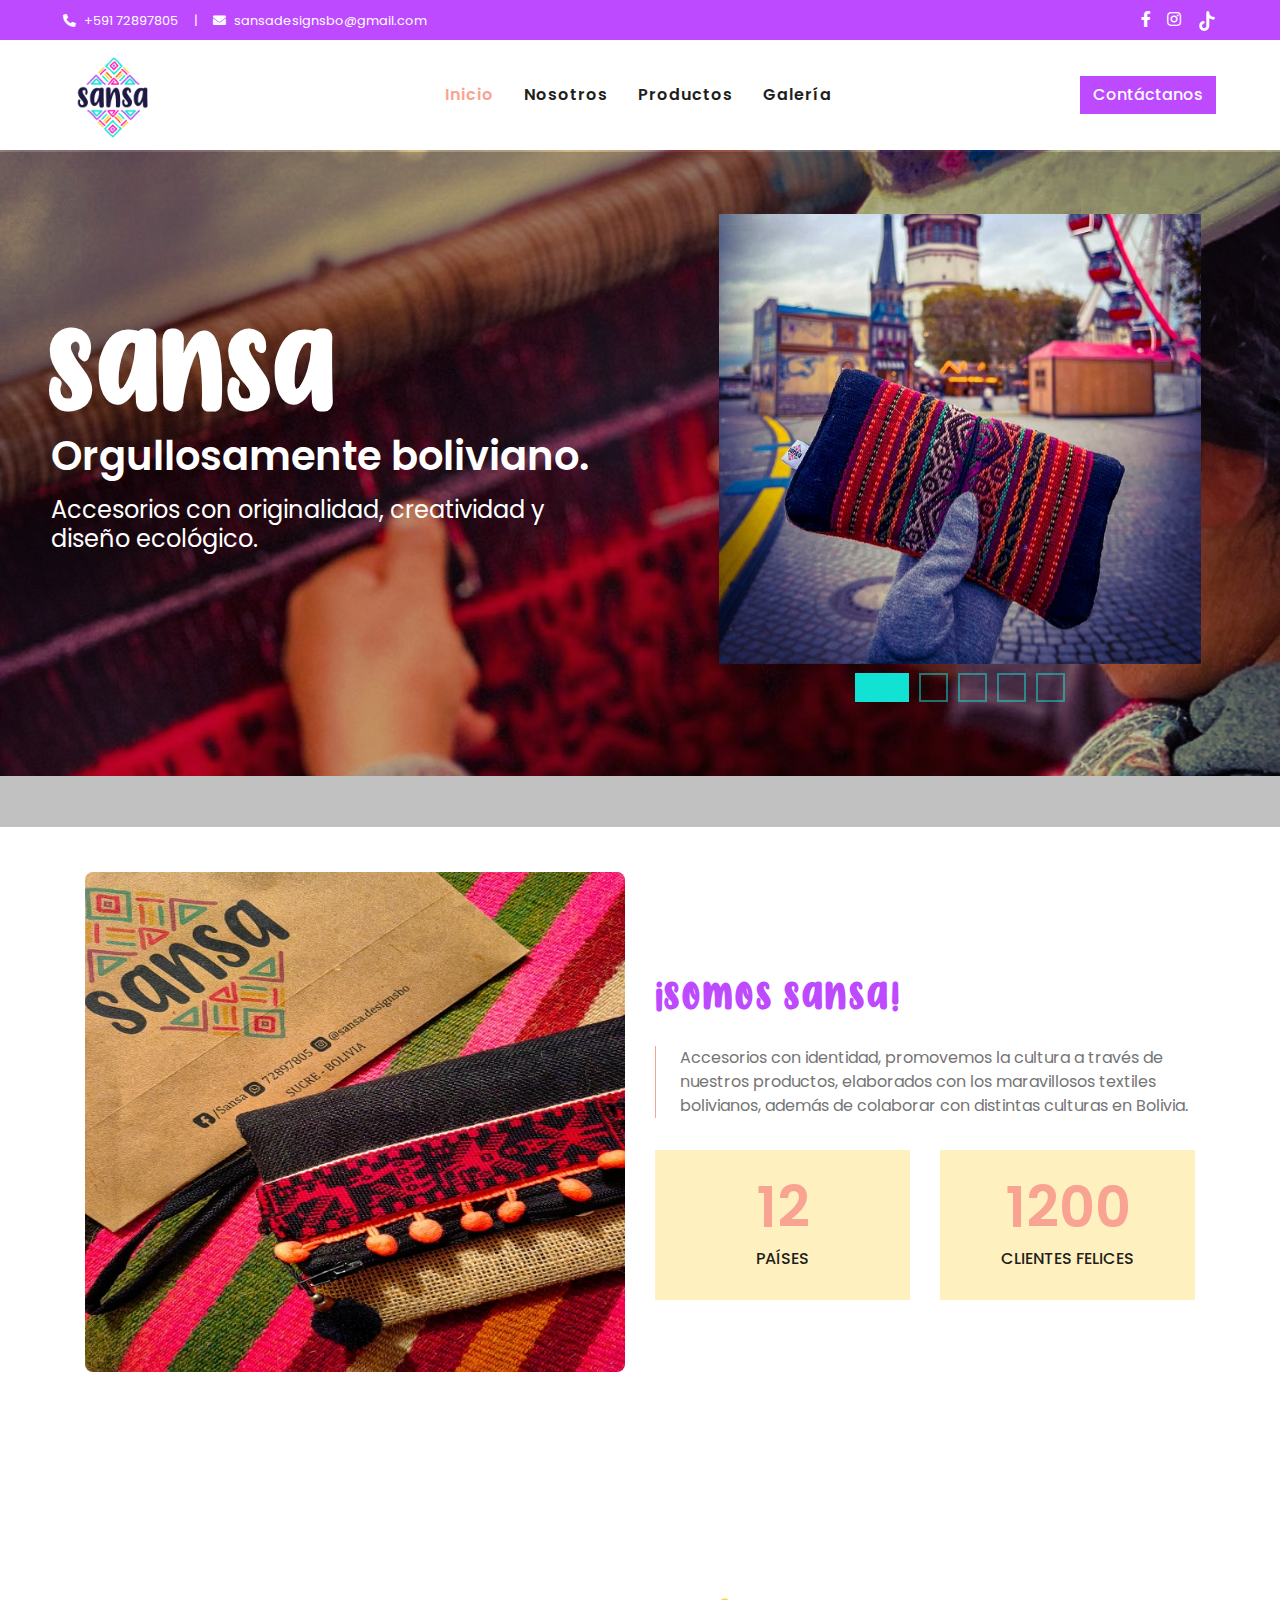
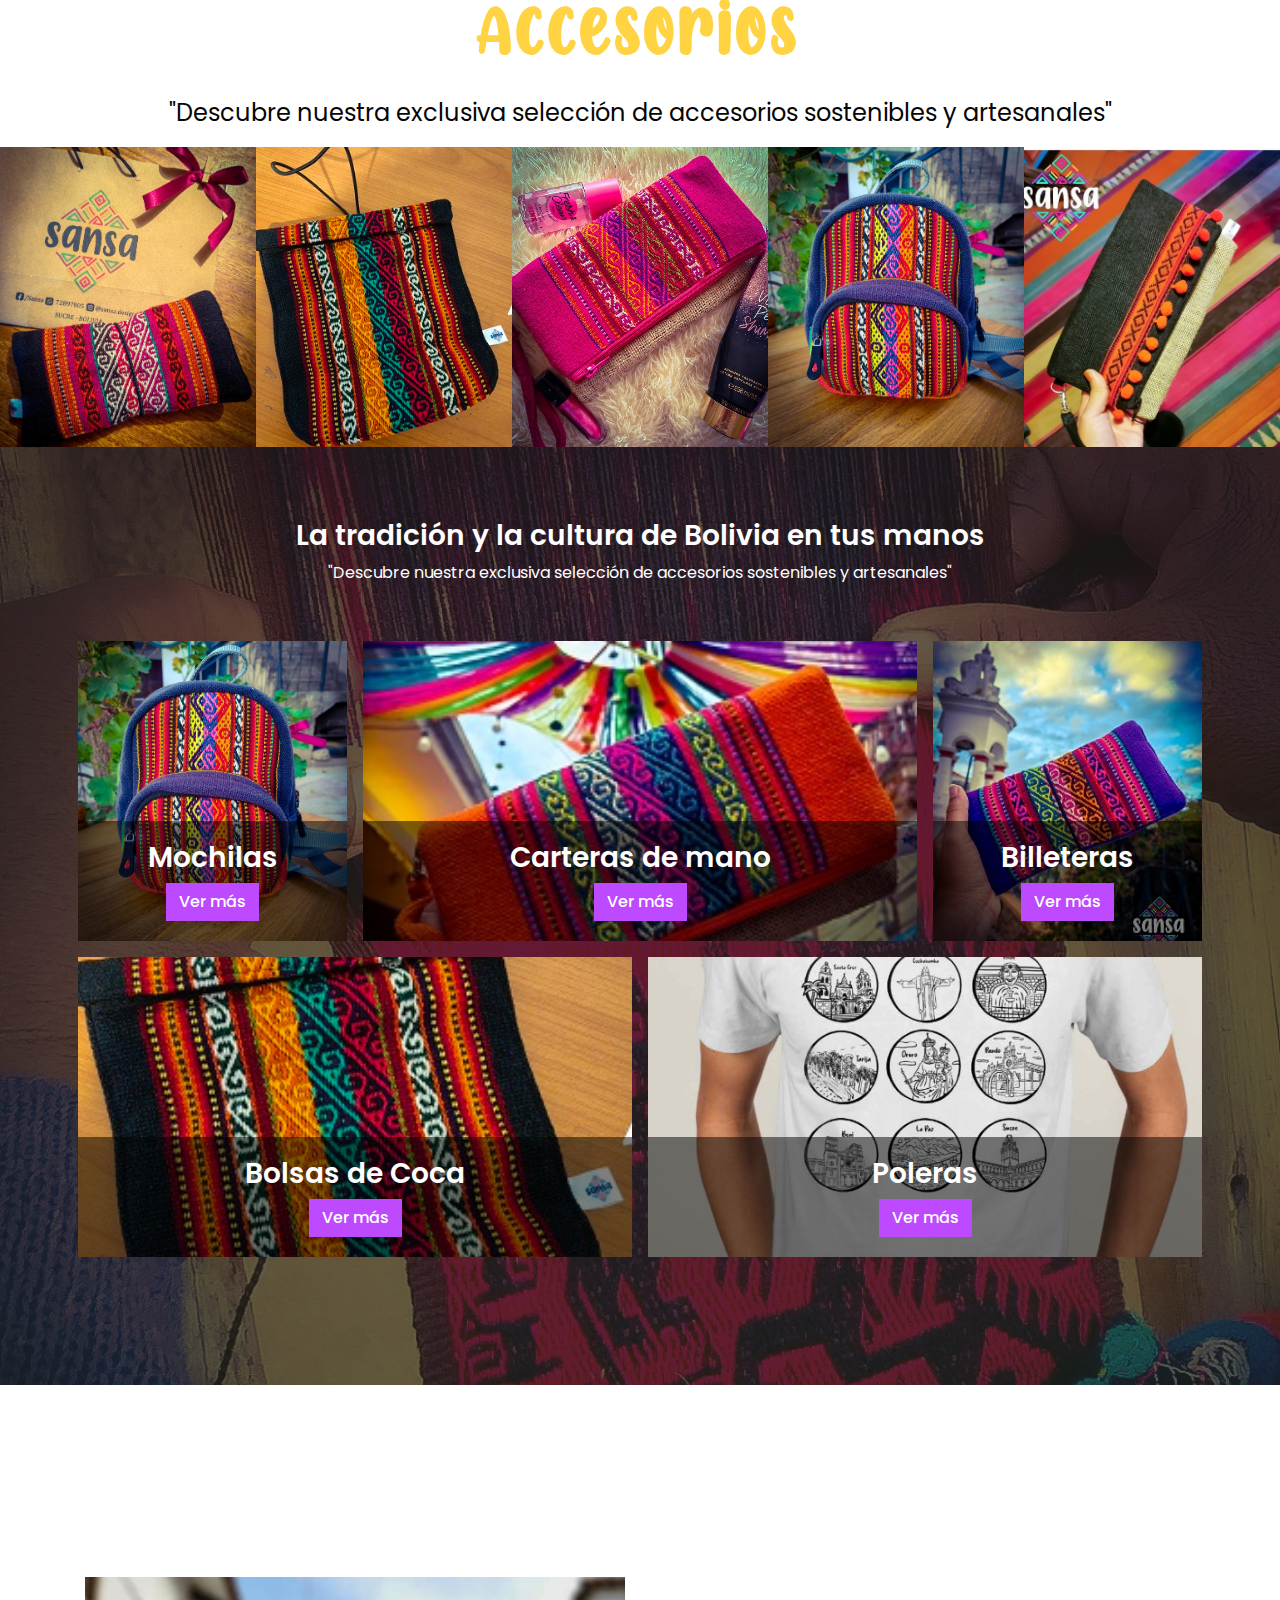
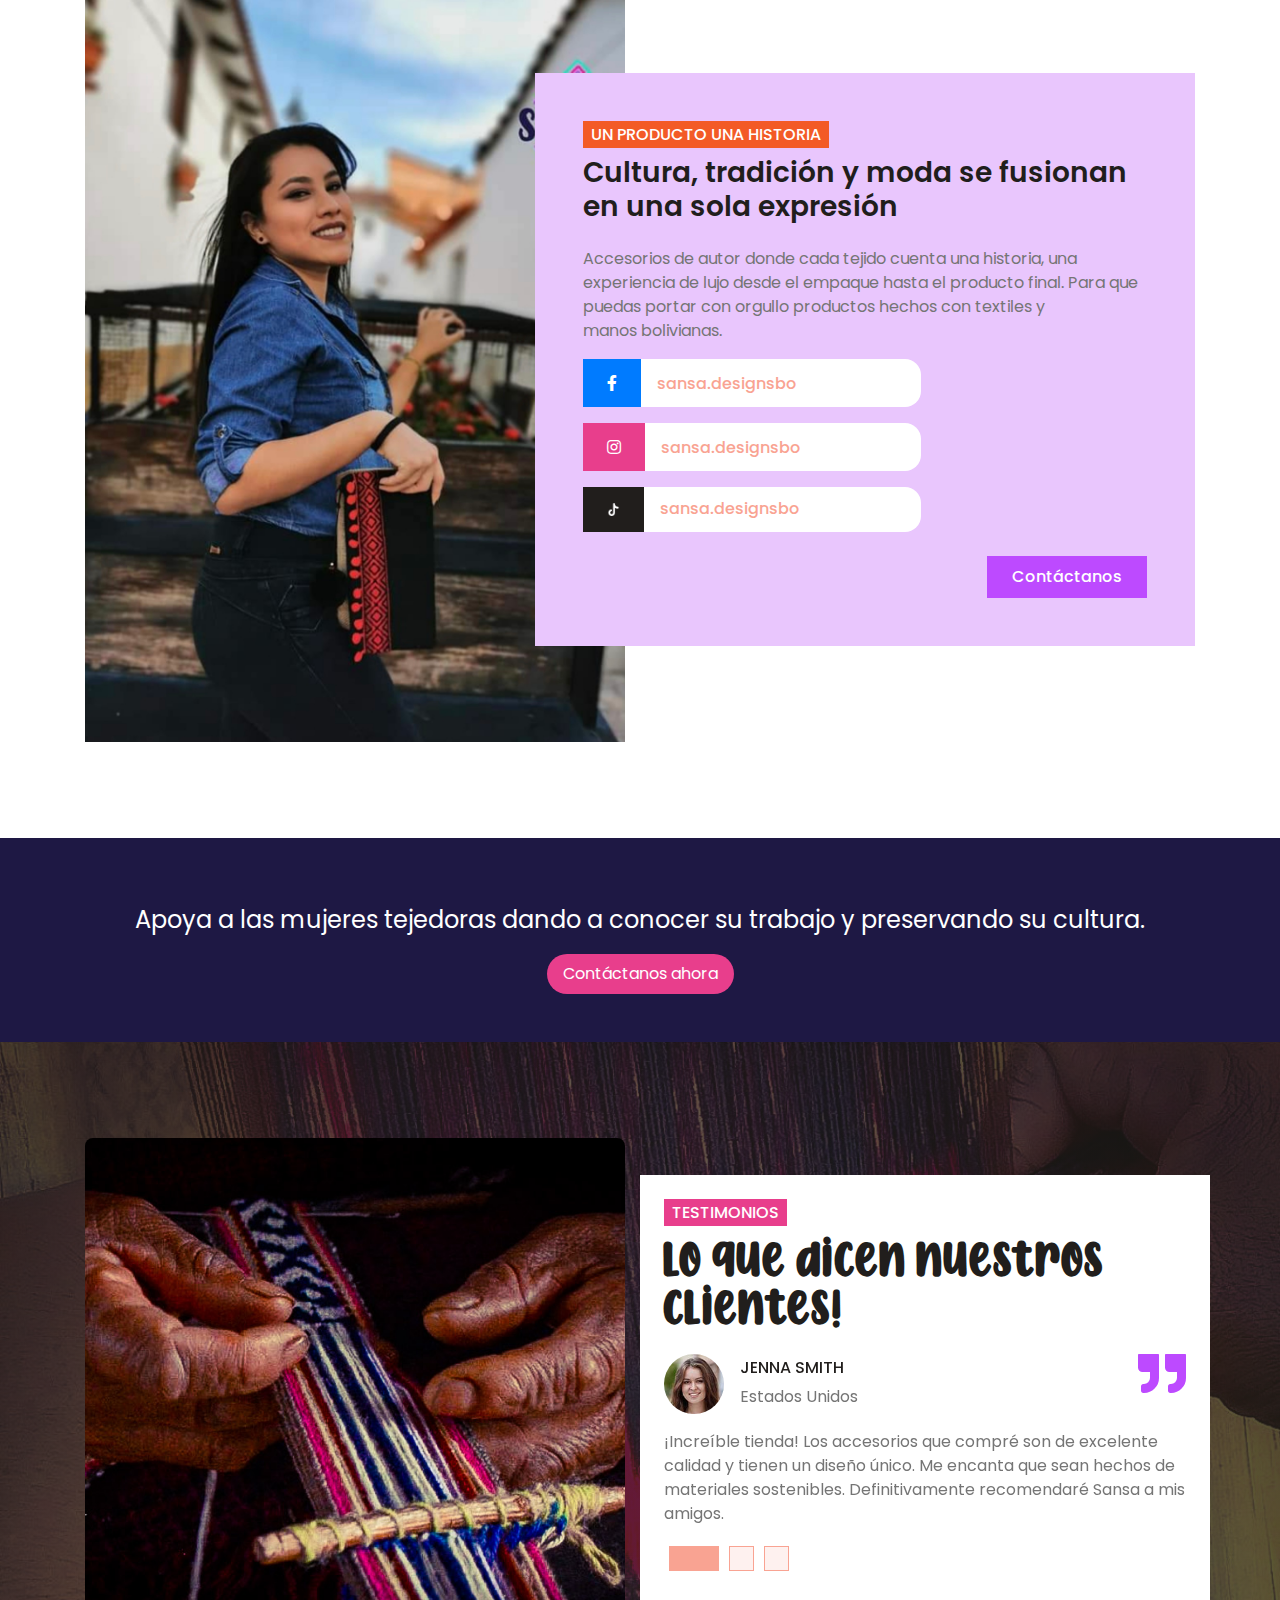
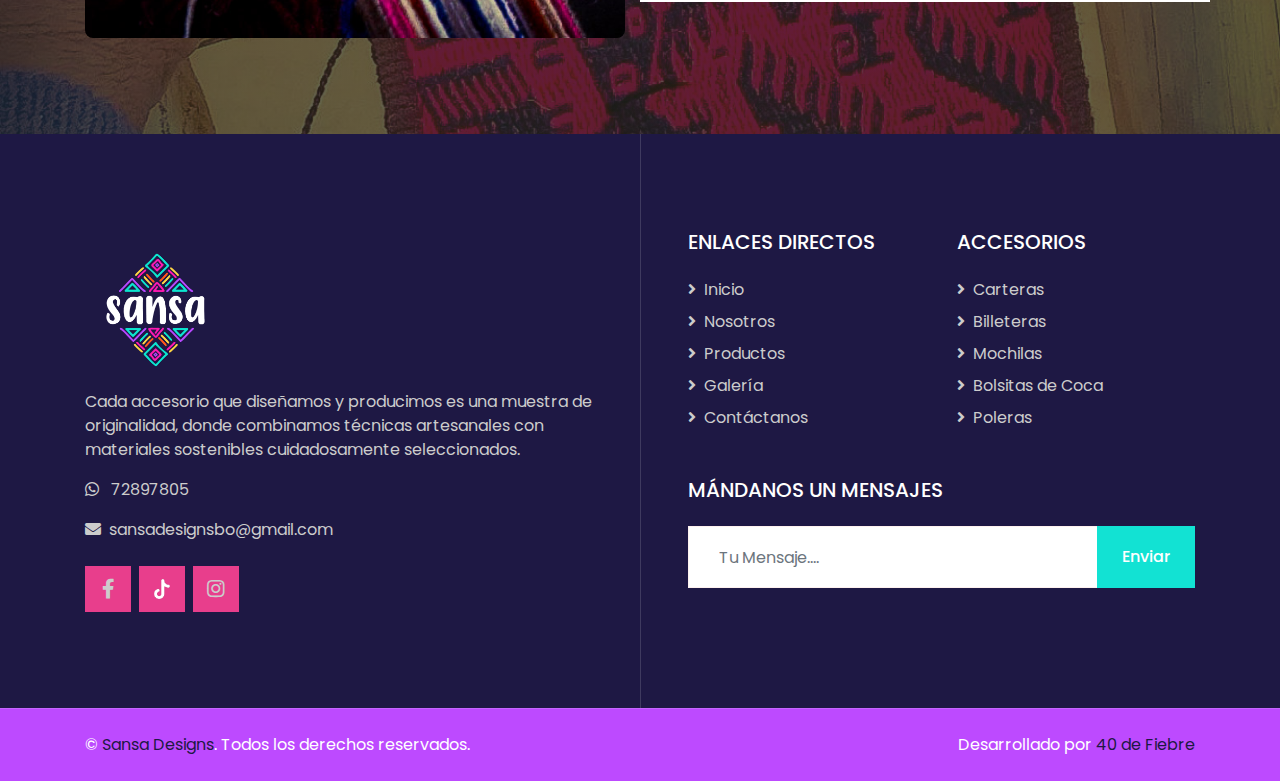
==== index.html @ 525b46ba "keywords" ====
<!DOCTYPE html>
<html lang="en">

<head>
    <meta charset="utf-8">
    <title>Sansa Designs</title>
    <meta content="width=device-width, initial-scale=1.0" name="viewport">
<meta name="keywords" content="accesorios, moda, carteras, billeteras, mochilas, bolsitas de coca, poleras">
    <meta name="description" content="Descubre una amplia variedad de accesorios de moda, incluyendo carteras, billeteras, mochilas, bolsitas de coca y poleras, en Sansa. ¡Explora nuestra colección ahora!">
    

    <!-- Favicon -->
    <link href="img/favicon.ico" rel="icon">

    <!-- Google Web Fonts -->
    <link rel="preconnect" href="https://fonts.gstatic.com">
    <link href="https://fonts.googleapis.com/css2?family=Poppins:wght@400;500;600;700&display=swap" rel="stylesheet">

    <!-- Font Awesome -->
    <link href="https://cdnjs.cloudflare.com/ajax/libs/font-awesome/5.10.0/css/all.min.css" rel="stylesheet">

    <!-- Libraries Stylesheet -->
    <link href="lib/animate/animate.min.css" rel="stylesheet">
    <link href="lib/owlcarousel/assets/owl.carousel.min.css" rel="stylesheet">
    <link href="lib/tempusdominus/css/tempusdominus-bootstrap-4.min.css" rel="stylesheet" />

    <!-- Customized Bootstrap Stylesheet -->
    <link href="css/style.css" rel="stylesheet">
</head>

<body>
    <!-- Topbar Start -->
    <div class="container-fluid bg-purple d-none d-lg-block text-white">
        <div class="row py-2 px-lg-5">
            <div class="col-lg-6 text-left mb-2 mb-lg-0">
                <div class="d-inline-flex align-items-center">
                    <small><i class="fa fa-phone-alt mr-2"></i>+591 72897805</small>
                    <small class="px-3">|</small>
                    <small><i class="fa fa-envelope mr-2"></i>sansadesignsbo@gmail.com</small>
                </div>
            </div>
            <div class="col-lg-6 text-right">
                <div class="d-inline-flex align-items-center">
                    <a class="text-white px-2" href="https://www.facebook.com/sansa.designsbo">
                        <i class="fab fa-facebook-f"></i>
                    </a>
                    <a class="text-white px-2" href="https://www.instagram.com/sansa.designsbo/">
                        <i class="fab fa-instagram"></i>
                    </a>
                    <a class="text-primary pl-2" href="https://www.tiktok.com/@sansadesignsbo">
                        <img src="images/icon-tiktok.png" alt="TikTok" style="width: 20px;">

                    </a>
                </div>
            </div>
        </div>
    </div>
    <!-- Topbar End -->


    <!-- Navbar Start -->
    <div class="container-fluid p-0">
        <nav class="navbar navbar-expand-lg bg-white navbar-light py-3 py-lg-0 px-lg-5">
            <a href="index.html" class="navbar-brand ml-lg-3">
                <img src="images/logo-header.png" alt="Logo">
            </a>
            <button type="button" class="navbar-toggler" data-toggle="collapse" data-target="#navbarCollapse">
                <span class="navbar-toggler-icon"></span>
            </button>
            <div class="collapse navbar-collapse justify-content-between px-lg-3" id="navbarCollapse">
                <div class="navbar-nav m-auto py-0">
                    <a href="index.html" class="nav-item nav-link active">Inicio</a>
                    <a href="about.html" class="nav-item nav-link">Nosotros</a>
                    <a href="product.html" class="nav-item nav-link">Productos</a>
                    <!-- <a href="price.html" class="nav-item nav-link">Pricing</a> -->
                    <!-- <div class="nav-item dropdown">
                        <a href="#" class="nav-link dropdown-toggle" data-toggle="dropdown">Pages</a>
                        <div class="dropdown-menu rounded-0 m-0">
                            <a href="appointment.html" class="dropdown-item">Appointment</a>
                            <a href="opening.html" class="dropdown-item">Open Hours</a>
                            <a href="team.html" class="dropdown-item">Our Team</a>
                            <a href="testimonial.html" class="dropdown-item">Testimonial</a>
                        </div>
                    </div> -->
                    <a href="gallery.html" class="nav-item nav-link">Galería</a>
                </div>
                <a href="contact.html" class="btn btn-purple d-none d-lg-block">Contáctanos</a>
            </div>
        </nav>
    </div>
    <!-- Navbar End -->


    <!-- Carousel Start -->
    <div class="container-fluid  pb-5 bg-banner">
        <div class="row">
            <div class="col-md-6 col-sm-12 banner-description">
                <h1>Sansa</h1>
                <h3>Orgullosamente boliviano.</h3>
                <p>
                    Accesorios con originalidad, creatividad y diseño ecológico.
                </p>
            </div>
            <div class="col-md-6 col-sm-12">
                <div id="header-carousel" class="carousel slide carousel-fade p-16" data-ride="carousel">
                    <ol class="carousel-indicators">
                        <li data-target="#header-carousel" data-slide-to="0" class="active"></li>
                        <li data-target="#header-carousel" data-slide-to="1"></li>
                        <li data-target="#header-carousel" data-slide-to="2"></li>
                        <li data-target="#header-carousel" data-slide-to="3"></li>
                        <li data-target="#header-carousel" data-slide-to="4"></li>
                    </ol>
                    <div class="carousel-inner">
                        <div class="carousel-item position-relative item-product active">
                            <img class="position-absolute w-100 h-100" src="images/slide/slide1.jpg" style="object-fit: cover;object-position: bottom;">
                        </div>
                        <div class="carousel-item position-relative item-product">
                            <img class="position-absolute w-100 h-100" src="images/slide/slide2.jpg" style="object-fit: cover;">
                        </div>
                        <div class="carousel-item position-relative item-product">
                            <img class="position-absolute w-100 h-100" src="images/slide/slide3.jpg" style="object-fit: cover;">
                        </div>
                        <div class="carousel-item position-relative item-product">
                            <img class="position-absolute w-100 h-100" src="images/slide/slide4.jpg" style="object-fit: cover;">
                        </div>
                        <div class="carousel-item position-relative item-product">
                            <img class="position-absolute w-100 h-100" src="images/slide/slide5.jpg" style="object-fit: cover;object-position: bottom;">
                        </div>

                    </div>
                </div>
            </div>
        </div>
    </div>
    <!-- Carousel End -->


    <!-- About Start -->
    <section id="about" class="container-fluid py-5">
        <div class="container py-5">
            <div class="row align-items-center">
                <div class="col-lg-6 pb-5 pb-lg-0">
                    <img class="img-fluid w-100" src="images/about.jpg" alt="">
                </div>
                <div class="col-lg-6">
                    <h2 class="d-inline-block">¡Somos Sansa!</h2>
                    <p class="pl-4 border-left border-primary">Accesorios con identidad, promovemos la cultura a través de nuestros productos, elaborados con los maravillosos textiles bolivianos, además de colaborar con distintas culturas en Bolivia.</p>
                    <div class="row pt-3">
                        <div class="col-6">
                            <div class="card text-center p-4">
                                <h3 class="display-4 text-primary" data-toggle="counter-up">12</h3>
                                <h6 class="text-uppercase">Países</h6>
                            </div>
                        </div>
                        <div class="col-6">
                            <div class="card text-center p-4">
                                <h3 class="display-4 text-primary" data-toggle="counter-up">1200</h3>
                                <h6 class="text-uppercase">Clientes Felices</h6>
                            </div>
                        </div>
                    </div>
                </div>
            </div>
        </div>
    </section>
    <!-- About End -->


    <!-- products Start -->
    <section id="products" class="container-fluid px-0 py-5 my-5">
        <div class="row mx-0 justify-content-center text-center">
            <div class="col-lg-10">
                <h2>Accesorios</h2>
                <p class="description">
                    "Descubre nuestra exclusiva selección de accesorios sostenibles y artesanales"
                </p>
            </div>
        </div>
        <div class="owl-carousel service-carousel">
            <div class="service-item overflow-hidden" style="overflow: hidden;">
                <img class="img-fluid" src="images/productos/slide1.jpg" alt="">
            </div>
            <div class="service-item overflow-hidden" style="overflow: hidden;">
                <img class="img-fluid" src="images/productos/slide2.jpg" alt="">
            </div>
            <div class="service-item overflow-hidden" style="overflow: hidden;">
                <img class="img-fluid" src="images/productos/slide3.jpg" alt="">
            </div>
            <div class="service-item overflow-hidden" style="overflow: hidden;">
                <img class="img-fluid" src="images/productos/slide4.jpg" alt="">
            </div>
            <div class="service-item overflow-hidden" style="overflow: hidden;">
                <img class="img-fluid" src="images/productos/slide5.jpg" alt="">
            </div>
            <div class="service-item overflow-hidden" style="overflow: hidden;">
                <img class="img-fluid" src="images/productos/slide6.jpg" alt="">
            </div>
            <div class="service-item overflow-hidden" style="overflow: hidden;">
                <img class="img-fluid" src="images/productos/slide7.jpg" alt="">
            </div>
            <div class="service-item overflow-hidden" style="overflow: hidden;">
                <img class="img-fluid" src="images/productos/slide8.jpg" alt="">
            </div>
        </div>

        <div class="justify-content-center bg-appointment p-4 py-8">
            <div class="container">
                <div class="row">
                    <div class="col-12 title-product">
                        <h3 class="text-white text-center pt-5 border-bottom-2 border-white">
                            La tradición y la cultura de Bolivia en tus manos
                        </h3>
                        <p class="text-center text-white mb-5">
                            "Descubre nuestra exclusiva selección de accesorios sostenibles y artesanales"
                        </p>
                    </div>
                </div>
                <div class="row">
                    <div class="col-3 p-2 card-product">
                        <div style="position: relative;">
                          <img class="img-fluid" src="images/productos/slide4.jpg" alt="">
                          <div class="overlay-product">
                            <h3>Mochilas</h3>
                            <a href="product.html" class="btn btn-purple">Ver más</a>
                          </div>
                        </div>
                    </div>
                    <div class="col-6 p-2 card-product">
                        <div style="position: relative;">
                          <img class="img-fluid" src="images/productos/slide8.jpg" alt="">
                          <div class="overlay-product">
                            <h3>Carteras de mano</h3>
                            <a href="product.html"  class="btn btn-purple">Ver más</a>
                          </div>
                        </div>
                    </div>
                    <div class="col-3 p-2 card-product">
                        <div style="position: relative;">
                          <img class="img-fluid" src="images/productos/slide7.jpg" alt="">
                          <div class="overlay-product">
                            <h3>Billeteras</h3>
                            <a href="product.html"  class="btn btn-purple">Ver más</a>
                          </div>
                        </div>
                    </div>
                </div>
                <div class="row pb-5">
                    <div class="col-6 p-2 card-product mb-5">
                        <div style="position: relative;">
                          <img class="img-fluid" src="images/productos/slide2.jpg" alt="">
                          <div class="overlay-product">
                            <h3>Bolsas de Coca</h3>
                            <a href="product.html"  class="btn btn-purple">Ver más</a>
                          </div>
                        </div>
                    </div>
                    <div class="col-6 p-2 card-product mb-5">
                        <div style="position: relative;">
                          <img class="img-fluid" src="images/productos/slide6.jpg" alt="">
                          <div class="overlay-product">
                            <h3>Poleras</h3>
                            <a href="product.html"  class="btn btn-purple">Ver más</a>
                          </div>
                        </div>
                    </div>
                </div>
            </div>
        </div>
        
    </section>
    <!-- products End -->


    <!-- Open Hours Start -->
    <div class="container-fluid py-5">
        <div class="container py-5">
            <div class="row">
                <div class="col-lg-6" style="min-height: 500px;">
                    <div class="position-relative h-100">
                        <img class="position-absolute w-100 h-100" src="images/history.jpg" style="object-fit: cover;">
                    </div>
                </div>
                <div class="col-lg-6 pt-5 pb-lg-5">
                    <div class="hours-text bg-purple-ligth p-4 p-lg-5 my-lg-5">
                        <h6 class="d-inline-block text-white text-uppercase bg-orange py-1 px-2">UN PRODUCTO UNA HISTORIA</h6>
                        <h3 class="mb-4">Cultura, tradición y moda se fusionan en una sola expresión</h3>
                        <p>
                            Accesorios de autor donde cada tejido cuenta una historia, una experiencia de lujo desde el empaque hasta el producto final. Para que puedas portar con orgullo productos hechos con textiles y manos bolivianas.
                        </p>
                        <ul class="list-inline social-net">
                            <li class="h6 w-1/2 bg-white">
                                <a href="https://www.facebook.com/sansa.designsbo" target="_blank">
                                    <i class="fab fa-facebook-f text-white bg-blue p-3 px-4 rounded-l-lg mr-3"></i>sansa.designsbo
                                </a>
                            </li>
                            <li class="h6 w-1/2 bg-white">
                                <a href="https://www.instagram.com/sansa.designsbo/" target="_blank">
                                    <i class="fab fa-instagram text-white bg-pink p-3 px-4 rounded-l-lg mr-3"></i>sansa.designsbo
                                </a>
                            </li>
                            <li class="h6 w-1/2 bg-white">
                                <a href="https://www.tiktok.com/@sansadesignsbo" target="_blank">
                                    <img src="images/icon-tiktok.png" class=" bg-dark p-3 px-4 rounded-l-lg mr-3" style="height: 45px;">sansa.designsbo
                                </a>
                            </li>
                            
                        </ul>
                        <div class="d-flex w-full justify-content-end">
                            <a href="https://api.whatsapp.com/send?phone=59172897805" class="btn btn-purple mt-2 px-4 py-2"  target="_blank">Contáctanos</a>
                        </div>
                    </div>
                </div>
            </div>
        </div>
    </div>
    <!-- Open Hours End -->

    <div class="bg-blue-dark container-fluid p-5 text-center contact-section">
        <p>Apoya a las mujeres tejedoras dando a conocer su trabajo y preservando su cultura.</p>
        <button 
            onclick="
                window.open(
                    'https://api.whatsapp.com/send?phone=59172897805', 
                    '_blank'
                );"
        >Contáctanos ahora</button>
    </div>
    


    <!-- Testimonial Start -->
    <div class="container-fluid py-5 bg-appointment">
        <div class="container py-5">
            <div class="row align-items-center">
                <div class="col-lg-6 pb-5 pb-lg-0">
                    <img class="img-fluid w-100 image-testimonials" src="images/testimonials.jpg" alt="">
                </div>
                <div class="col-lg-6 bg-white p-4">
                    <h6 class="d-inline-block text-white text-uppercase bg-pink py-1 px-2">Testimonios</h6>
                    <h1 class="mb-4">Lo que dicen nuestros clientes!</h1>
                    <div class="owl-carousel testimonial-carousel">
                        <div class="position-relative">
                            <i class="fa fa-3x fa-quote-right text-purple position-absolute" style="top: -6px; right: 0;"></i>
                            <div class="d-flex align-items-center mb-3">
                              <img class="img-fluid rounded-circle" src="img/testimonial-1.jpg" style="width: 60px; height: 60px;" alt="">
                              <div class="ml-3">
                                <h6 class="text-uppercase">Jenna Smith</h6>
                                <span>Estados Unidos</span>
                              </div>
                            </div>
                            <p class="m-0">¡Increíble tienda! Los accesorios que compré son de excelente calidad y tienen un diseño único. Me encanta que sean hechos de materiales sostenibles. Definitivamente recomendaré Sansa a mis amigos.</p>
                          </div>
                          
                          <div class="position-relative">
                            <i class="fa fa-3x fa-quote-right text-purple position-absolute" style="top: -6px; right: 0;"></i>
                            <div class="d-flex align-items-center mb-3">
                              <img class="img-fluid rounded-circle" src="img/testimonial-2.jpg" style="width: 60px; height: 60px;" alt="">
                              <div class="ml-3">
                                <h6 class="text-uppercase">Maria Rodriguez</h6>
                                <span>España</span>
                              </div>
                            </div>
                            <p class="m-0">Desde que descubrí Sansa, mi estilo ha dado un giro completo. Sus accesorios artesanales me permiten expresar mi personalidad y destacar en cualquier ocasión. ¡Son increíbles!</p>
                          </div>
                          
                          <div class="position-relative">
                            <i class="fa fa-3x fa-quote-right text-purple position-absolute" style="top: -6px; right: 0;"></i>
                            <div class="d-flex align-items-center mb-3">
                              <img class="img-fluid rounded-circle" src="img/testimonial-3.jpg" style="width: 60px; height: 60px;" alt="">
                              <div class="ml-3">
                                <h6 class="text-uppercase">Luisa Oliveira</h6>
                                <span>Brasil</span>
                              </div>
                            </div>
                            <p class="m-0">Sansa ofrece accesorios únicos y elegantes. Me encanta la combinación de estilo y sostenibilidad. Siempre encuentro algo especial para completar mis outfits. ¡Altamente recomendado!</p>
                          </div>
                    </div>
                </div>
            </div>
        </div>
    </div>
    <!-- Testimonial End -->


    <!-- Footer Start -->
    <div class="footer container-fluid position-relative bg-blue-dark py-5">
        <div class="container pt-5">
            <div class="row">
                <div class="col-lg-6 pr-lg-5 mb-5">
                    <a href="index.html" class="footer-nav">
                        <img src="images/logo-dark.png" alt="">
                    </a>
                    <p>Cada accesorio que diseñamos y producimos es una muestra de originalidad, donde combinamos técnicas artesanales con materiales sostenibles cuidadosamente seleccionados.</p>
                    <p><i class="fab fa-whatsapp mr-2"></i>
                        72897805</p>
                    <p><i class="fa fa-envelope mr-2"></i>sansadesignsbo@gmail.com</p>
                    <div class="d-flex justify-content-start mt-4">
                        <a class="btn btn-lg bg-pink btn-lg-square mr-2" href="https://www.facebook.com/sansa.designsbo"><i class="fab fa-facebook-f text-white"></i></a>
                        <a class="btn btn-lg bg-pink btn-lg-square mr-2" href="https://www.tiktok.com/@sansadesignsbo">
                            <img src="images/icon-tiktok.png" alt="" style="width: 20px; height: 20px;">
                        </a>
                        <a class="btn btn-lg bg-pink btn-lg-square" href="https://www.instagram.com/sansa.designsbo/"><i class="fab fa-instagram text-white"></i></a>
                    </div>
                </div>
                <div class="col-lg-6 pl-lg-5">
                    <div class="row">
                        <div class="col-sm-6 mb-5">
                            <h5 class="text-white text-uppercase mb-4">ENLACES DIRECTOS</h5>
                            <div class="d-flex flex-column justify-content-start">
                                <a class="text-white-50 mb-2" href="index.html"><i class="fa fa-angle-right mr-2"></i>Inicio</a>
                                <a class="text-white-50 mb-2" href="about.html"><i class="fa fa-angle-right mr-2"></i>Nosotros</a>
                                <a class="text-white-50 mb-2" href="product.html"><i class="fa fa-angle-right mr-2"></i>Productos</a>
                                <a class="text-white-50 mb-2" href="gallery.html"><i class="fa fa-angle-right mr-2"></i>Galería</a>
                                <a class="text-white-50" href="contact.html"><i class="fa fa-angle-right mr-2"></i>Contáctanos</a>
                            </div>
                        </div>
                        <div class="col-sm-6 mb-5">
                            <h5 class="text-white text-uppercase mb-4">Accesorios</h5>
                            <div class="d-flex flex-column justify-content-start">
                                <a class="text-white-50 mb-2" href="#"><i class="fa fa-angle-right mr-2"></i>Carteras</a>
                                <a class="text-white-50 mb-2" href="#"><i class="fa fa-angle-right mr-2"></i>Billeteras</a>
                                <a class="text-white-50 mb-2" href="#"><i class="fa fa-angle-right mr-2"></i>Mochilas</a>
                                <a class="text-white-50 mb-2" href="#"><i class="fa fa-angle-right mr-2"></i>Bolsitas de Coca</a>
                                <a class="text-white-50" href="#"><i class="fa fa-angle-right mr-2"></i>Poleras</a>
                            </div>
                        </div>
                        <div class="col-sm-12 mb-5">
                            <h5 class="text-white text-uppercase mb-4">Mándanos un Mensajes</h5>
                            <div class="w-100">
                                <div class="input-group">
                                    <input id="input-message-footer" type="text" class="form-control border-light" style="padding: 30px;" placeholder="Tu Mensaje....">
                                    <div class="input-group-append">
                                        <button id="btn-send-footer" class="btn px-4 text-white" style="background-color: #12E2D3;">Enviar</button>
                                    </div>
                                </div>
                            </div>
                        </div>
                    </div>
                </div>
            </div>
        </div>
    </div>
    <div class="container-fluid bg-purple text-light border-top py-4" style="border-color: rgba(256, 256, 256, .15) !important;">
        <div class="container">
            <div class="row">
                <div class="col-md-6 text-center text-md-left mb-3 mb-md-0">
                    <p class="m-0 text-white">&copy; <a href="#" style="color:var(--blue-dark)" >Sansa Designs</a>. Todos los derechos reservados.</p>
                </div>
                <div class="col-md-6 text-center text-md-right">
                    <p class="m-0 text-white">Desarrollado por <a href="" style="color:var(--blue-dark)" >40 de Fiebre</a></p>
                </div>
            </div>
        </div>
    </div>
    <!-- Footer End -->


    <!-- Back to Top -->
    <a href="#" class="btn btn-lg bg-pink text-white back-to-top"><i class="fa fa-angle-double-up"></i></a>


    <!-- JavaScript Libraries -->
    <script src="https://code.jquery.com/jquery-3.4.1.min.js"></script>
    <script src="https://stackpath.bootstrapcdn.com/bootstrap/4.4.1/js/bootstrap.bundle.min.js"></script>
    <script src="lib/easing/easing.min.js"></script>
    <script src="lib/waypoints/waypoints.min.js"></script>
    <script src="lib/counterup/counterup.min.js"></script>
    <script src="lib/owlcarousel/owl.carousel.min.js"></script>
    <script src="lib/tempusdominus/js/moment.min.js"></script>
    <script src="lib/tempusdominus/js/moment-timezone.min.js"></script>
    <script src="lib/tempusdominus/js/tempusdominus-bootstrap-4.min.js"></script>

    <!-- Contact Javascript File -->
    <script src="mail/jqBootstrapValidation.min.js"></script>
    <script src="mail/contact.js"></script>

    <script>
        document.getElementById('btn-send-footer').addEventListener('click', function() {
        var message = document.getElementById('input-message-footer').value;
        var phoneNumber = '59172897805'; // Reemplaza con tu número de celular

        sendMessage(phoneNumber, message);
        });

        function sendMessage(phoneNumber, message) {
            var formattedPhoneNumber = phoneNumber.replace(/\D/g, ''); // Elimina cualquier carácter que no sea un dígito
            var formattedMessage = encodeURIComponent(message);

            var url = 'https://api.whatsapp.com/send?phone=' + formattedPhoneNumber + '&text=' + formattedMessage;

  window.open(url, '_blank');
        }

    </script>
    <!-- Template Javascript -->
    <script src="js/main.js"></script>
</body>

</html>
---- css/style.css ----
/******* Bootstrap Theming ********/
/*!
 * Bootstrap v4.5.3 (https://getbootstrap.com/)
 * Copyright 2011-2020 The Bootstrap Authors
 * Copyright 2011-2020 Twitter, Inc.
 * Licensed under MIT (https://github.com/twbs/bootstrap/blob/main/LICENSE)
 */
:root {
  --blue: #007bff;
  --indigo: #6610f2;
  --purple: #BD4AFF;
  --pink: #e83e8c;
  --red: #dc3545;
  --orange: #F35A26;
  --yellow: #ffc107;
  --green: #28a745;
  --teal: #20c997;
  --cyan: #17a2b8;
  --white: #fff;
  --gray: #6c757d;
  --gray-dark: #343a40;
  --primary: #F9A392;
  --secondary: #6EBBF6;
  --success: #28a745;
  --info: #17a2b8;
  --warning: #ffc107;
  --danger: #dc3545;
  --light: #FEF1EF;
  --dark: #211E1C;
  --breakpoint-xs: 0;
  --breakpoint-sm: 576px;
  --breakpoint-md: 768px;
  --breakpoint-lg: 992px;
  --breakpoint-xl: 1200px;
  --font-family-sans-serif: "Poppins", sans-serif;
  --sure: #FEFFE4;
  --black-overlay: #0A090950;
  --blue-dark:#1E1844;

  --font-family-monospace: SFMono-Regular, Menlo, Monaco, Consolas, "Liberation Mono", "Courier New", monospace;
}
@font-face {
  font-family: "Chicken";
  src: url("../images/CHICKEN.ttf") format("truetype");
}
*,
*::before,
*::after {
  box-sizing: border-box;
}
h1{
  font-family: "Chicken", sans-serif;
}
html {
  font-family: sans-serif;
  line-height: 1.15;
  -webkit-text-size-adjust: 100%;
  -webkit-tap-highlight-color: rgba(0, 0, 0, 0);
}
.bg-banner h1{
  font-size: 6rem !important;
  font-weight: 400;
  color: white !important;
}

article, aside, figcaption, figure, footer, header, hgroup, main, nav, section {
  display: block;
}

body {
  margin: 0;
  font-family: "Poppins", sans-serif;
  font-size: 1rem;
  font-weight: 400;
  line-height: 1.5;
  color: #757575;
  text-align: left;
  background-color: #fff;
}

[tabindex="-1"]:focus:not(:focus-visible) {
  outline: 0 !important;
}

hr {
  box-sizing: content-box;
  height: 0;
  overflow: visible;
}

h1, h2, h3, h4, h5, h6 {
  margin-top: 0;
  margin-bottom: 0.5rem;
}

p {
  margin-top: 0;
  margin-bottom: 1rem;
}

abbr[title],
abbr[data-original-title] {
  text-decoration: underline;
  text-decoration: underline dotted;
  cursor: help;
  border-bottom: 0;
  text-decoration-skip-ink: none;
}

address {
  margin-bottom: 1rem;
  font-style: normal;
  line-height: inherit;
}

ol,
ul,
dl {
  margin-top: 0;
  margin-bottom: 1rem;
}

ol ol,
ul ul,
ol ul,
ul ol {
  margin-bottom: 0;
}

dt {
  font-weight: 700;
}

dd {
  margin-bottom: .5rem;
  margin-left: 0;
}

blockquote {
  margin: 0 0 1rem;
}

b,
strong {
  font-weight: bolder;
}

small {
  font-size: 80%;
}

sub,
sup {
  position: relative;
  font-size: 75%;
  line-height: 0;
  vertical-align: baseline;
}

sub {
  bottom: -.25em;
}

sup {
  top: -.5em;
}

a {
  color: #F9A392;
  text-decoration: none;
  background-color: transparent;
}

a:hover {
  color: #f56649;
  text-decoration: underline;
}

a:not([href]):not([class]) {
  color: inherit;
  text-decoration: none;
}

a:not([href]):not([class]):hover {
  color: inherit;
  text-decoration: none;
}

pre,
code,
kbd,
samp {
  font-family: SFMono-Regular, Menlo, Monaco, Consolas, "Liberation Mono", "Courier New", monospace;
  font-size: 1em;
}

pre {
  margin-top: 0;
  margin-bottom: 1rem;
  overflow: auto;
  -ms-overflow-style: scrollbar;
}

figure {
  margin: 0 0 1rem;
}

img {
  vertical-align: middle;
  border-style: none;
}

svg {
  overflow: hidden;
  vertical-align: middle;
}

table {
  border-collapse: collapse;
}

caption {
  padding-top: 0.75rem;
  padding-bottom: 0.75rem;
  color: #6c757d;
  text-align: left;
  caption-side: bottom;
}

th {
  text-align: inherit;
  text-align: -webkit-match-parent;
}

label {
  display: inline-block;
  margin-bottom: 0.5rem;
}

button {
  border-radius: 0;
}

button:focus {
  outline: 1px dotted;
  outline: 5px auto -webkit-focus-ring-color;
}

input,
button,
select,
optgroup,
textarea {
  margin: 0;
  font-family: inherit;
  font-size: inherit;
  line-height: inherit;
}

button,
input {
  overflow: visible;
}

button,
select {
  text-transform: none;
}

[role="button"] {
  cursor: pointer;
}

select {
  word-wrap: normal;
}

button,
[type="button"],
[type="reset"],
[type="submit"] {
  -webkit-appearance: button;
}

button:not(:disabled),
[type="button"]:not(:disabled),
[type="reset"]:not(:disabled),
[type="submit"]:not(:disabled) {
  cursor: pointer;
}

button::-moz-focus-inner,
[type="button"]::-moz-focus-inner,
[type="reset"]::-moz-focus-inner,
[type="submit"]::-moz-focus-inner {
  padding: 0;
  border-style: none;
}

input[type="radio"],
input[type="checkbox"] {
  box-sizing: border-box;
  padding: 0;
}

textarea {
  overflow: auto;
  resize: vertical;
}

fieldset {
  min-width: 0;
  padding: 0;
  margin: 0;
  border: 0;
}

legend {
  display: block;
  width: 100%;
  max-width: 100%;
  padding: 0;
  margin-bottom: .5rem;
  font-size: 1.5rem;
  line-height: inherit;
  color: inherit;
  white-space: normal;
}

@media (max-width: 1200px) {
  legend {
    font-size: calc(1.275rem + 0.3vw) ;
  }
}

progress {
  vertical-align: baseline;
}

[type="number"]::-webkit-inner-spin-button,
[type="number"]::-webkit-outer-spin-button {
  height: auto;
}

[type="search"] {
  outline-offset: -2px;
  -webkit-appearance: none;
}

[type="search"]::-webkit-search-decoration {
  -webkit-appearance: none;
}

::-webkit-file-upload-button {
  font: inherit;
  -webkit-appearance: button;
}

output {
  display: inline-block;
}

summary {
  display: list-item;
  cursor: pointer;
}

template {
  display: none;
}

[hidden] {
  display: none !important;
}

h1, h2, h3, h4, h5, h6,
.h1, .h2, .h3, .h4, .h5, .h6 {
  margin-bottom: 0.5rem;
  font-weight: 500;
  line-height: 1.2;
  color: #211E1C;
}

h1, .h1 {
  font-size: 2.5rem;
}

@media (max-width: 1200px) {
  h1, .h1 {
    font-size: calc(1.375rem + 1.5vw) ;
  }
}

h2, .h2 {
  font-size: 2rem;
}

@media (max-width: 1200px) {
  h2, .h2 {
    font-size: calc(1.325rem + 0.9vw) ;
  }
}

h3, .h3 {
  font-size: 1.75rem;
}

@media (max-width: 1200px) {
  h3, .h3 {
    font-size: calc(1.3rem + 0.6vw) ;
  }
}

h4, .h4 {
  font-size: 1.5rem;
}

@media (max-width: 1200px) {
  h4, .h4 {
    font-size: calc(1.275rem + 0.3vw) ;
  }
}

h5, .h5 {
  font-size: 1.25rem;
}

h6, .h6 {
  font-size: 1rem;
}

.lead {
  font-size: 1.25rem;
  font-weight: 300;
}

.display-1 {
  font-size: 6rem;
  font-weight: 300;
  line-height: 1.2;
}

@media (max-width: 1200px) {
  .display-1 {
    font-size: calc(1.725rem + 5.7vw) ;
  }
}

.display-2 {
  font-size: 5.5rem;
  font-weight: 300;
  line-height: 1.2;
}

@media (max-width: 1200px) {
  .display-2 {
    font-size: calc(1.675rem + 5.1vw) ;
  }
}

.display-3 {
  font-size: 4.5rem;
  font-weight: 300;
  line-height: 1.2;
}

@media (max-width: 1200px) {
  .display-3 {
    font-size: calc(1.575rem + 3.9vw) ;
  }
}

.display-4 {
  font-size: 3.5rem;
  font-weight: 300;
  line-height: 1.2;
}

@media (max-width: 1200px) {
  .display-4 {
    font-size: calc(1.475rem + 2.7vw) ;
  }
}

hr {
  margin-top: 1rem;
  margin-bottom: 1rem;
  border: 0;
  border-top: 1px solid rgba(0, 0, 0, 0.1);
}

small,
.small {
  font-size: 80%;
  font-weight: 400;
}

mark,
.mark {
  padding: 0.2em;
  background-color: #fcf8e3;
}

.list-unstyled {
  padding-left: 0;
  list-style: none;
}

.list-inline {
  padding-left: 0;
  list-style: none;
}

.list-inline-item {
  display: inline-block;
}

.list-inline-item:not(:last-child) {
  margin-right: 0.5rem;
}

.initialism {
  font-size: 90%;
  text-transform: uppercase;
}

.blockquote {
  margin-bottom: 1rem;
  font-size: 1.25rem;
}

.blockquote-footer {
  display: block;
  font-size: 80%;
  color: #6c757d;
}

.blockquote-footer::before {
  content: "\2014\00A0";
}

.img-fluid {
  max-width: 100%;
  height: auto;
}

.img-thumbnail {
  padding: 0.25rem;
  background-color: #fff;
  border: 1px solid #dee2e6;
  max-width: 100%;
  height: auto;
}

.figure {
  display: inline-block;
}

.figure-img {
  margin-bottom: 0.5rem;
  line-height: 1;
}

.figure-caption {
  font-size: 90%;
  color: #6c757d;
}

code {
  font-size: 87.5%;
  color: #e83e8c;
  word-wrap: break-word;
}

a > code {
  color: inherit;
}

kbd {
  padding: 0.2rem 0.4rem;
  font-size: 87.5%;
  color: #fff;
  background-color: #212529;
}

kbd kbd {
  padding: 0;
  font-size: 100%;
  font-weight: 700;
}

pre {
  display: block;
  font-size: 87.5%;
  color: #212529;
}

pre code {
  font-size: inherit;
  color: inherit;
  word-break: normal;
}

.pre-scrollable {
  max-height: 340px;
  overflow-y: scroll;
}

.container,
.container-fluid,
.container-sm,
.container-md,
.container-lg,
.container-xl {
  width: 100%;
  padding-right: 15px;
  padding-left: 15px;
  margin-right: auto;
  margin-left: auto;
}

@media (min-width: 576px) {
  .container, .container-sm {
    max-width: 540px;
  }
}

@media (min-width: 768px) {
  .container, .container-sm, .container-md {
    max-width: 720px;
  }
}

@media (min-width: 992px) {
  .container, .container-sm, .container-md, .container-lg {
    max-width: 960px;
  }
}

@media (min-width: 1200px) {
  .container, .container-sm, .container-md, .container-lg, .container-xl {
    max-width: 1140px;
  }
}

.row {
  display: flex;
  flex-wrap: wrap;
  margin-right: -15px;
  margin-left: -15px;
}

.no-gutters {
  margin-right: 0;
  margin-left: 0;
}

.no-gutters > .col,
.no-gutters > [class*="col-"] {
  padding-right: 0;
  padding-left: 0;
}

.col-1, .col-2, .col-3, .col-4, .col-5, .col-6, .col-7, .col-8, .col-9, .col-10, .col-11, .col-12, .col,
.col-auto, .col-sm-1, .col-sm-2, .col-sm-3, .col-sm-4, .col-sm-5, .col-sm-6, .col-sm-7, .col-sm-8, .col-sm-9, .col-sm-10, .col-sm-11, .col-sm-12, .col-sm,
.col-sm-auto, .col-md-1, .col-md-2, .col-md-3, .col-md-4, .col-md-5, .col-md-6, .col-md-7, .col-md-8, .col-md-9, .col-md-10, .col-md-11, .col-md-12, .col-md,
.col-md-auto, .col-lg-1, .col-lg-2, .col-lg-3, .col-lg-4, .col-lg-5, .col-lg-6, .col-lg-7, .col-lg-8, .col-lg-9, .col-lg-10, .col-lg-11, .col-lg-12, .col-lg,
.col-lg-auto, .col-xl-1, .col-xl-2, .col-xl-3, .col-xl-4, .col-xl-5, .col-xl-6, .col-xl-7, .col-xl-8, .col-xl-9, .col-xl-10, .col-xl-11, .col-xl-12, .col-xl,
.col-xl-auto {
  position: relative;
  width: 100%;
  padding-right: 15px;
  padding-left: 15px;
}

.col {
  flex-basis: 0;
  flex-grow: 1;
  max-width: 100%;
}

.row-cols-1 > * {
  flex: 0 0 100%;
  max-width: 100%;
}

.row-cols-2 > * {
  flex: 0 0 50%;
  max-width: 50%;
}

.row-cols-3 > * {
  flex: 0 0 33.33333%;
  max-width: 33.33333%;
}

.row-cols-4 > * {
  flex: 0 0 25%;
  max-width: 25%;
}

.row-cols-5 > * {
  flex: 0 0 20%;
  max-width: 20%;
}

.row-cols-6 > * {
  flex: 0 0 16.66667%;
  max-width: 16.66667%;
}

.col-auto {
  flex: 0 0 auto;
  width: auto;
  max-width: 100%;
}

.col-1 {
  flex: 0 0 8.33333%;
  max-width: 8.33333%;
}

.col-2 {
  flex: 0 0 16.66667%;
  max-width: 16.66667%;
}

.col-3 {
  flex: 0 0 25%;
  max-width: 25%;
}

.col-4 {
  flex: 0 0 33.33333%;
  max-width: 33.33333%;
}

.col-5 {
  flex: 0 0 41.66667%;
  max-width: 41.66667%;
}

.col-6 {
  flex: 0 0 50%;
  max-width: 50%;
}

.col-7 {
  flex: 0 0 58.33333%;
  max-width: 58.33333%;
}

.col-8 {
  flex: 0 0 66.66667%;
  max-width: 66.66667%;
}

.col-9 {
  flex: 0 0 75%;
  max-width: 75%;
}

.col-10 {
  flex: 0 0 83.33333%;
  max-width: 83.33333%;
}

.col-11 {
  flex: 0 0 91.66667%;
  max-width: 91.66667%;
}

.col-12 {
  flex: 0 0 100%;
  max-width: 100%;
}

.order-first {
  order: -1;
}

.order-last {
  order: 13;
}

.order-0 {
  order: 0;
}

.order-1 {
  order: 1;
}

.order-2 {
  order: 2;
}

.order-3 {
  order: 3;
}

.order-4 {
  order: 4;
}

.order-5 {
  order: 5;
}

.order-6 {
  order: 6;
}

.order-7 {
  order: 7;
}

.order-8 {
  order: 8;
}

.order-9 {
  order: 9;
}

.order-10 {
  order: 10;
}

.order-11 {
  order: 11;
}

.order-12 {
  order: 12;
}

.offset-1 {
  margin-left: 8.33333%;
}

.offset-2 {
  margin-left: 16.66667%;
}

.offset-3 {
  margin-left: 25%;
}

.offset-4 {
  margin-left: 33.33333%;
}

.offset-5 {
  margin-left: 41.66667%;
}

.offset-6 {
  margin-left: 50%;
}

.offset-7 {
  margin-left: 58.33333%;
}

.offset-8 {
  margin-left: 66.66667%;
}

.offset-9 {
  margin-left: 75%;
}

.offset-10 {
  margin-left: 83.33333%;
}

.offset-11 {
  margin-left: 91.66667%;
}

@media (min-width: 576px) {
  .col-sm {
    flex-basis: 0;
    flex-grow: 1;
    max-width: 100%;
  }
  .row-cols-sm-1 > * {
    flex: 0 0 100%;
    max-width: 100%;
  }
  .row-cols-sm-2 > * {
    flex: 0 0 50%;
    max-width: 50%;
  }
  .row-cols-sm-3 > * {
    flex: 0 0 33.33333%;
    max-width: 33.33333%;
  }
  .row-cols-sm-4 > * {
    flex: 0 0 25%;
    max-width: 25%;
  }
  .row-cols-sm-5 > * {
    flex: 0 0 20%;
    max-width: 20%;
  }
  .row-cols-sm-6 > * {
    flex: 0 0 16.66667%;
    max-width: 16.66667%;
  }
  .col-sm-auto {
    flex: 0 0 auto;
    width: auto;
    max-width: 100%;
  }
  .col-sm-1 {
    flex: 0 0 8.33333%;
    max-width: 8.33333%;
  }
  .col-sm-2 {
    flex: 0 0 16.66667%;
    max-width: 16.66667%;
  }
  .col-sm-3 {
    flex: 0 0 25%;
    max-width: 25%;
  }
  .col-sm-4 {
    flex: 0 0 33.33333%;
    max-width: 33.33333%;
  }
  .col-sm-5 {
    flex: 0 0 41.66667%;
    max-width: 41.66667%;
  }
  .col-sm-6 {
    flex: 0 0 50%;
    max-width: 50%;
  }
  .col-sm-7 {
    flex: 0 0 58.33333%;
    max-width: 58.33333%;
  }
  .col-sm-8 {
    flex: 0 0 66.66667%;
    max-width: 66.66667%;
  }
  .col-sm-9 {
    flex: 0 0 75%;
    max-width: 75%;
  }
  .col-sm-10 {
    flex: 0 0 83.33333%;
    max-width: 83.33333%;
  }
  .col-sm-11 {
    flex: 0 0 91.66667%;
    max-width: 91.66667%;
  }
  .col-sm-12 {
    flex: 0 0 100%;
    max-width: 100%;
  }
  .order-sm-first {
    order: -1;
  }
  .order-sm-last {
    order: 13;
  }
  .order-sm-0 {
    order: 0;
  }
  .order-sm-1 {
    order: 1;
  }
  .order-sm-2 {
    order: 2;
  }
  .order-sm-3 {
    order: 3;
  }
  .order-sm-4 {
    order: 4;
  }
  .order-sm-5 {
    order: 5;
  }
  .order-sm-6 {
    order: 6;
  }
  .order-sm-7 {
    order: 7;
  }
  .order-sm-8 {
    order: 8;
  }
  .order-sm-9 {
    order: 9;
  }
  .order-sm-10 {
    order: 10;
  }
  .order-sm-11 {
    order: 11;
  }
  .order-sm-12 {
    order: 12;
  }
  .offset-sm-0 {
    margin-left: 0;
  }
  .offset-sm-1 {
    margin-left: 8.33333%;
  }
  .offset-sm-2 {
    margin-left: 16.66667%;
  }
  .offset-sm-3 {
    margin-left: 25%;
  }
  .offset-sm-4 {
    margin-left: 33.33333%;
  }
  .offset-sm-5 {
    margin-left: 41.66667%;
  }
  .offset-sm-6 {
    margin-left: 50%;
  }
  .offset-sm-7 {
    margin-left: 58.33333%;
  }
  .offset-sm-8 {
    margin-left: 66.66667%;
  }
  .offset-sm-9 {
    margin-left: 75%;
  }
  .offset-sm-10 {
    margin-left: 83.33333%;
  }
  .offset-sm-11 {
    margin-left: 91.66667%;
  }
}

@media (min-width: 768px) {
  .col-md {
    flex-basis: 0;
    flex-grow: 1;
    max-width: 100%;
  }
  .row-cols-md-1 > * {
    flex: 0 0 100%;
    max-width: 100%;
  }
  .row-cols-md-2 > * {
    flex: 0 0 50%;
    max-width: 50%;
  }
  .row-cols-md-3 > * {
    flex: 0 0 33.33333%;
    max-width: 33.33333%;
  }
  .row-cols-md-4 > * {
    flex: 0 0 25%;
    max-width: 25%;
  }
  .row-cols-md-5 > * {
    flex: 0 0 20%;
    max-width: 20%;
  }
  .row-cols-md-6 > * {
    flex: 0 0 16.66667%;
    max-width: 16.66667%;
  }
  .col-md-auto {
    flex: 0 0 auto;
    width: auto;
    max-width: 100%;
  }
  .col-md-1 {
    flex: 0 0 8.33333%;
    max-width: 8.33333%;
  }
  .col-md-2 {
    flex: 0 0 16.66667%;
    max-width: 16.66667%;
  }
  .col-md-3 {
    flex: 0 0 25%;
    max-width: 25%;
  }
  .col-md-4 {
    flex: 0 0 33.33333%;
    max-width: 33.33333%;
  }
  .col-md-5 {
    flex: 0 0 41.66667%;
    max-width: 41.66667%;
  }
  .col-md-6 {
    flex: 0 0 50%;
    max-width: 50%;
  }
  .col-md-7 {
    flex: 0 0 58.33333%;
    max-width: 58.33333%;
  }
  .col-md-8 {
    flex: 0 0 66.66667%;
    max-width: 66.66667%;
  }
  .col-md-9 {
    flex: 0 0 75%;
    max-width: 75%;
  }
  .col-md-10 {
    flex: 0 0 83.33333%;
    max-width: 83.33333%;
  }
  .col-md-11 {
    flex: 0 0 91.66667%;
    max-width: 91.66667%;
  }
  .col-md-12 {
    flex: 0 0 100%;
    max-width: 100%;
  }
  .order-md-first {
    order: -1;
  }
  .order-md-last {
    order: 13;
  }
  .order-md-0 {
    order: 0;
  }
  .order-md-1 {
    order: 1;
  }
  .order-md-2 {
    order: 2;
  }
  .order-md-3 {
    order: 3;
  }
  .order-md-4 {
    order: 4;
  }
  .order-md-5 {
    order: 5;
  }
  .order-md-6 {
    order: 6;
  }
  .order-md-7 {
    order: 7;
  }
  .order-md-8 {
    order: 8;
  }
  .order-md-9 {
    order: 9;
  }
  .order-md-10 {
    order: 10;
  }
  .order-md-11 {
    order: 11;
  }
  .order-md-12 {
    order: 12;
  }
  .offset-md-0 {
    margin-left: 0;
  }
  .offset-md-1 {
    margin-left: 8.33333%;
  }
  .offset-md-2 {
    margin-left: 16.66667%;
  }
  .offset-md-3 {
    margin-left: 25%;
  }
  .offset-md-4 {
    margin-left: 33.33333%;
  }
  .offset-md-5 {
    margin-left: 41.66667%;
  }
  .offset-md-6 {
    margin-left: 50%;
  }
  .offset-md-7 {
    margin-left: 58.33333%;
  }
  .offset-md-8 {
    margin-left: 66.66667%;
  }
  .offset-md-9 {
    margin-left: 75%;
  }
  .offset-md-10 {
    margin-left: 83.33333%;
  }
  .offset-md-11 {
    margin-left: 91.66667%;
  }
}

@media (min-width: 992px) {
  .col-lg {
    flex-basis: 0;
    flex-grow: 1;
    max-width: 100%;
  }
  .row-cols-lg-1 > * {
    flex: 0 0 100%;
    max-width: 100%;
  }
  .row-cols-lg-2 > * {
    flex: 0 0 50%;
    max-width: 50%;
  }
  .row-cols-lg-3 > * {
    flex: 0 0 33.33333%;
    max-width: 33.33333%;
  }
  .row-cols-lg-4 > * {
    flex: 0 0 25%;
    max-width: 25%;
  }
  .row-cols-lg-5 > * {
    flex: 0 0 20%;
    max-width: 20%;
  }
  .row-cols-lg-6 > * {
    flex: 0 0 16.66667%;
    max-width: 16.66667%;
  }
  .col-lg-auto {
    flex: 0 0 auto;
    width: auto;
    max-width: 100%;
  }
  .col-lg-1 {
    flex: 0 0 8.33333%;
    max-width: 8.33333%;
  }
  .col-lg-2 {
    flex: 0 0 16.66667%;
    max-width: 16.66667%;
  }
  .col-lg-3 {
    flex: 0 0 25%;
    max-width: 25%;
  }
  .col-lg-4 {
    flex: 0 0 33.33333%;
    max-width: 33.33333%;
  }
  .col-lg-5 {
    flex: 0 0 41.66667%;
    max-width: 41.66667%;
  }
  .col-lg-6 {
    flex: 0 0 50%;
    max-width: 50%;
  }
  .col-lg-7 {
    flex: 0 0 58.33333%;
    max-width: 58.33333%;
  }
  .col-lg-8 {
    flex: 0 0 66.66667%;
    max-width: 66.66667%;
  }
  .col-lg-9 {
    flex: 0 0 75%;
    max-width: 75%;
  }
  .col-lg-10 {
    flex: 0 0 83.33333%;
    max-width: 83.33333%;
  }
  .col-lg-11 {
    flex: 0 0 91.66667%;
    max-width: 91.66667%;
  }
  .col-lg-12 {
    flex: 0 0 100%;
    max-width: 100%;
  }
  .order-lg-first {
    order: -1;
  }
  .order-lg-last {
    order: 13;
  }
  .order-lg-0 {
    order: 0;
  }
  .order-lg-1 {
    order: 1;
  }
  .order-lg-2 {
    order: 2;
  }
  .order-lg-3 {
    order: 3;
  }
  .order-lg-4 {
    order: 4;
  }
  .order-lg-5 {
    order: 5;
  }
  .order-lg-6 {
    order: 6;
  }
  .order-lg-7 {
    order: 7;
  }
  .order-lg-8 {
    order: 8;
  }
  .order-lg-9 {
    order: 9;
  }
  .order-lg-10 {
    order: 10;
  }
  .order-lg-11 {
    order: 11;
  }
  .order-lg-12 {
    order: 12;
  }
  .offset-lg-0 {
    margin-left: 0;
  }
  .offset-lg-1 {
    margin-left: 8.33333%;
  }
  .offset-lg-2 {
    margin-left: 16.66667%;
  }
  .offset-lg-3 {
    margin-left: 25%;
  }
  .offset-lg-4 {
    margin-left: 33.33333%;
  }
  .offset-lg-5 {
    margin-left: 41.66667%;
  }
  .offset-lg-6 {
    margin-left: 50%;
  }
  .offset-lg-7 {
    margin-left: 58.33333%;
  }
  .offset-lg-8 {
    margin-left: 66.66667%;
  }
  .offset-lg-9 {
    margin-left: 75%;
  }
  .offset-lg-10 {
    margin-left: 83.33333%;
  }
  .offset-lg-11 {
    margin-left: 91.66667%;
  }
}

@media (min-width: 1200px) {
  .col-xl {
    flex-basis: 0;
    flex-grow: 1;
    max-width: 100%;
  }
  .row-cols-xl-1 > * {
    flex: 0 0 100%;
    max-width: 100%;
  }
  .row-cols-xl-2 > * {
    flex: 0 0 50%;
    max-width: 50%;
  }
  .row-cols-xl-3 > * {
    flex: 0 0 33.33333%;
    max-width: 33.33333%;
  }
  .row-cols-xl-4 > * {
    flex: 0 0 25%;
    max-width: 25%;
  }
  .row-cols-xl-5 > * {
    flex: 0 0 20%;
    max-width: 20%;
  }
  .row-cols-xl-6 > * {
    flex: 0 0 16.66667%;
    max-width: 16.66667%;
  }
  .col-xl-auto {
    flex: 0 0 auto;
    width: auto;
    max-width: 100%;
  }
  .col-xl-1 {
    flex: 0 0 8.33333%;
    max-width: 8.33333%;
  }
  .col-xl-2 {
    flex: 0 0 16.66667%;
    max-width: 16.66667%;
  }
  .col-xl-3 {
    flex: 0 0 25%;
    max-width: 25%;
  }
  .col-xl-4 {
    flex: 0 0 33.33333%;
    max-width: 33.33333%;
  }
  .col-xl-5 {
    flex: 0 0 41.66667%;
    max-width: 41.66667%;
  }
  .col-xl-6 {
    flex: 0 0 50%;
    max-width: 50%;
  }
  .col-xl-7 {
    flex: 0 0 58.33333%;
    max-width: 58.33333%;
  }
  .col-xl-8 {
    flex: 0 0 66.66667%;
    max-width: 66.66667%;
  }
  .col-xl-9 {
    flex: 0 0 75%;
    max-width: 75%;
  }
  .col-xl-10 {
    flex: 0 0 83.33333%;
    max-width: 83.33333%;
  }
  .col-xl-11 {
    flex: 0 0 91.66667%;
    max-width: 91.66667%;
  }
  .col-xl-12 {
    flex: 0 0 100%;
    max-width: 100%;
  }
  .order-xl-first {
    order: -1;
  }
  .order-xl-last {
    order: 13;
  }
  .order-xl-0 {
    order: 0;
  }
  .order-xl-1 {
    order: 1;
  }
  .order-xl-2 {
    order: 2;
  }
  .order-xl-3 {
    order: 3;
  }
  .order-xl-4 {
    order: 4;
  }
  .order-xl-5 {
    order: 5;
  }
  .order-xl-6 {
    order: 6;
  }
  .order-xl-7 {
    order: 7;
  }
  .order-xl-8 {
    order: 8;
  }
  .order-xl-9 {
    order: 9;
  }
  .order-xl-10 {
    order: 10;
  }
  .order-xl-11 {
    order: 11;
  }
  .order-xl-12 {
    order: 12;
  }
  .offset-xl-0 {
    margin-left: 0;
  }
  .offset-xl-1 {
    margin-left: 8.33333%;
  }
  .offset-xl-2 {
    margin-left: 16.66667%;
  }
  .offset-xl-3 {
    margin-left: 25%;
  }
  .offset-xl-4 {
    margin-left: 33.33333%;
  }
  .offset-xl-5 {
    margin-left: 41.66667%;
  }
  .offset-xl-6 {
    margin-left: 50%;
  }
  .offset-xl-7 {
    margin-left: 58.33333%;
  }
  .offset-xl-8 {
    margin-left: 66.66667%;
  }
  .offset-xl-9 {
    margin-left: 75%;
  }
  .offset-xl-10 {
    margin-left: 83.33333%;
  }
  .offset-xl-11 {
    margin-left: 91.66667%;
  }
}

.table {
  width: 100%;
  margin-bottom: 1rem;
  color: #757575;
}

.table th,
.table td {
  padding: 0.75rem;
  vertical-align: top;
  border-top: 1px solid #dee2e6;
}

.table thead th {
  vertical-align: bottom;
  border-bottom: 2px solid #dee2e6;
}

.table tbody + tbody {
  border-top: 2px solid #dee2e6;
}

.table-sm th,
.table-sm td {
  padding: 0.3rem;
}

.table-bordered {
  border: 1px solid #dee2e6;
}

.table-bordered th,
.table-bordered td {
  border: 1px solid #dee2e6;
}

.table-bordered thead th,
.table-bordered thead td {
  border-bottom-width: 2px;
}

.table-borderless th,
.table-borderless td,
.table-borderless thead th,
.table-borderless tbody + tbody {
  border: 0;
}

.table-striped tbody tr:nth-of-type(odd) {
  background-color: rgba(0, 0, 0, 0.05);
}

.table-hover tbody tr:hover {
  color: #757575;
  background-color: rgba(0, 0, 0, 0.075);
}

.table-primary,
.table-primary > th,
.table-primary > td {
  background-color: #fde5e0;
}

.table-primary th,
.table-primary td,
.table-primary thead th,
.table-primary tbody + tbody {
  border-color: #fccfc6;
}

.table-hover .table-primary:hover {
  background-color: #fbd1c8;
}

.table-hover .table-primary:hover > td,
.table-hover .table-primary:hover > th {
  background-color: #fbd1c8;
}

.table-secondary,
.table-secondary > th,
.table-secondary > td {
  background-color: #d6ecfc;
}

.table-secondary th,
.table-secondary td,
.table-secondary thead th,
.table-secondary tbody + tbody {
  border-color: #b4dcfa;
}

.table-hover .table-secondary:hover {
  background-color: #bee1fa;
}

.table-hover .table-secondary:hover > td,
.table-hover .table-secondary:hover > th {
  background-color: #bee1fa;
}

.table-success,
.table-success > th,
.table-success > td {
  background-color: #c3e6cb;
}

.table-success th,
.table-success td,
.table-success thead th,
.table-success tbody + tbody {
  border-color: #8fd19e;
}

.table-hover .table-success:hover {
  background-color: #b1dfbb;
}

.table-hover .table-success:hover > td,
.table-hover .table-success:hover > th {
  background-color: #b1dfbb;
}

.table-info,
.table-info > th,
.table-info > td {
  background-color: #bee5eb;
}

.table-info th,
.table-info td,
.table-info thead th,
.table-info tbody + tbody {
  border-color: #86cfda;
}

.table-hover .table-info:hover {
  background-color: #abdde5;
}

.table-hover .table-info:hover > td,
.table-hover .table-info:hover > th {
  background-color: #abdde5;
}

.table-warning,
.table-warning > th,
.table-warning > td {
  background-color: #ffeeba;
}

.table-warning th,
.table-warning td,
.table-warning thead th,
.table-warning tbody + tbody {
  border-color: #ffdf7e;
}

.table-hover .table-warning:hover {
  background-color: #ffe8a1;
}

.table-hover .table-warning:hover > td,
.table-hover .table-warning:hover > th {
  background-color: #ffe8a1;
}

.table-danger,
.table-danger > th,
.table-danger > td {
  background-color: #f5c6cb;
}

.table-danger th,
.table-danger td,
.table-danger thead th,
.table-danger tbody + tbody {
  border-color: #ed969e;
}

.table-hover .table-danger:hover {
  background-color: #f1b0b7;
}

.table-hover .table-danger:hover > td,
.table-hover .table-danger:hover > th {
  background-color: #f1b0b7;
}

.table-light,
.table-light > th,
.table-light > td {
  background-color: #fffbfb;
}

.table-light th,
.table-light td,
.table-light thead th,
.table-light tbody + tbody {
  border-color: #fef8f7;
}

.table-hover .table-light:hover {
  background-color: #ffe2e2;
}

.table-hover .table-light:hover > td,
.table-hover .table-light:hover > th {
  background-color: #ffe2e2;
}

.table-dark,
.table-dark > th,
.table-dark > td {
  background-color: #c1c0bf;
}

.table-dark th,
.table-dark td,
.table-dark thead th,
.table-dark tbody + tbody {
  border-color: #8c8a89;
}

.table-hover .table-dark:hover {
  background-color: #b4b3b2;
}

.table-hover .table-dark:hover > td,
.table-hover .table-dark:hover > th {
  background-color: #b4b3b2;
}

.table-active,
.table-active > th,
.table-active > td {
  background-color: rgba(0, 0, 0, 0.075);
}

.table-hover .table-active:hover {
  background-color: rgba(0, 0, 0, 0.075);
}

.table-hover .table-active:hover > td,
.table-hover .table-active:hover > th {
  background-color: rgba(0, 0, 0, 0.075);
}

.table .thead-dark th {
  color: #fff;
  background-color: #343a40;
  border-color: #454d55;
}

.table .thead-light th {
  color: #495057;
  background-color: #e9ecef;
  border-color: #dee2e6;
}

.table-dark {
  color: #fff;
  background-color: #343a40;
}

.table-dark th,
.table-dark td,
.table-dark thead th {
  border-color: #454d55;
}

.table-dark.table-bordered {
  border: 0;
}

.table-dark.table-striped tbody tr:nth-of-type(odd) {
  background-color: rgba(255, 255, 255, 0.05);
}

.table-dark.table-hover tbody tr:hover {
  color: #fff;
  background-color: rgba(255, 255, 255, 0.075);
}

@media (max-width: 575.98px) {
  .table-responsive-sm {
    display: block;
    width: 100%;
    overflow-x: auto;
    -webkit-overflow-scrolling: touch;
  }
  .table-responsive-sm > .table-bordered {
    border: 0;
  }
}

@media (max-width: 767.98px) {
  .table-responsive-md {
    display: block;
    width: 100%;
    overflow-x: auto;
    -webkit-overflow-scrolling: touch;
  }
  .table-responsive-md > .table-bordered {
    border: 0;
  }
}

@media (max-width: 991.98px) {
  .table-responsive-lg {
    display: block;
    width: 100%;
    overflow-x: auto;
    -webkit-overflow-scrolling: touch;
  }
  .table-responsive-lg > .table-bordered {
    border: 0;
  }
}

@media (max-width: 1199.98px) {
  .table-responsive-xl {
    display: block;
    width: 100%;
    overflow-x: auto;
    -webkit-overflow-scrolling: touch;
  }
  .table-responsive-xl > .table-bordered {
    border: 0;
  }
}

.table-responsive {
  display: block;
  width: 100%;
  overflow-x: auto;
  -webkit-overflow-scrolling: touch;
}

.table-responsive > .table-bordered {
  border: 0;
}

.form-control {
  display: block;
  width: 100%;
  height: calc(1.5em + 0.75rem + 2px);
  padding: 0.375rem 0.75rem;
  font-size: 1rem;
  font-weight: 400;
  line-height: 1.5;
  color: #495057;
  background-color: #fff;
  background-clip: padding-box;
  border: 1px solid #ced4da;
  border-radius: 0;
  transition: border-color 0.15s ease-in-out, box-shadow 0.15s ease-in-out;
}

@media (prefers-reduced-motion: reduce) {
  .form-control {
    transition: none;
  }
}

.form-control::-ms-expand {
  background-color: transparent;
  border: 0;
}

.form-control:-moz-focusring {
  color: transparent;
  text-shadow: 0 0 0 #495057;
}

.form-control:focus {
  color: #495057;
  background-color: #fff;
  border-color: white;
  outline: 0;
  box-shadow: 0 0 0 0.2rem rgba(249, 163, 146, 0.25);
}

.form-control::placeholder {
  color: #6c757d;
  opacity: 1;
}

.form-control:disabled, .form-control[readonly] {
  background-color: #e9ecef;
  opacity: 1;
}

input[type="date"].form-control,
input[type="time"].form-control,
input[type="datetime-local"].form-control,
input[type="month"].form-control {
  appearance: none;
}

select.form-control:focus::-ms-value {
  color: #495057;
  background-color: #fff;
}

.form-control-file,
.form-control-range {
  display: block;
  width: 100%;
}

.col-form-label {
  padding-top: calc(0.375rem + 1px);
  padding-bottom: calc(0.375rem + 1px);
  margin-bottom: 0;
  font-size: inherit;
  line-height: 1.5;
}

.col-form-label-lg {
  padding-top: calc(0.5rem + 1px);
  padding-bottom: calc(0.5rem + 1px);
  font-size: 1.25rem;
  line-height: 1.5;
}

.col-form-label-sm {
  padding-top: calc(0.25rem + 1px);
  padding-bottom: calc(0.25rem + 1px);
  font-size: 0.875rem;
  line-height: 1.5;
}

.form-control-plaintext {
  display: block;
  width: 100%;
  padding: 0.375rem 0;
  margin-bottom: 0;
  font-size: 1rem;
  line-height: 1.5;
  color: #757575;
  background-color: transparent;
  border: solid transparent;
  border-width: 1px 0;
}

.form-control-plaintext.form-control-sm, .form-control-plaintext.form-control-lg {
  padding-right: 0;
  padding-left: 0;
}

.form-control-sm {
  height: calc(1.5em + 0.5rem + 2px);
  padding: 0.25rem 0.5rem;
  font-size: 0.875rem;
  line-height: 1.5;
}

.form-control-lg {
  height: calc(1.5em + 1rem + 2px);
  padding: 0.5rem 1rem;
  font-size: 1.25rem;
  line-height: 1.5;
}

select.form-control[size], select.form-control[multiple] {
  height: auto;
}

textarea.form-control {
  height: auto;
}

.form-group {
  margin-bottom: 1rem;
}

.form-text {
  display: block;
  margin-top: 0.25rem;
}

.form-row {
  display: flex;
  flex-wrap: wrap;
  margin-right: -5px;
  margin-left: -5px;
}

.form-row > .col,
.form-row > [class*="col-"] {
  padding-right: 5px;
  padding-left: 5px;
}

.form-check {
  position: relative;
  display: block;
  padding-left: 1.25rem;
}

.form-check-input {
  position: absolute;
  margin-top: 0.3rem;
  margin-left: -1.25rem;
}

.form-check-input[disabled] ~ .form-check-label,
.form-check-input:disabled ~ .form-check-label {
  color: #6c757d;
}

.form-check-label {
  margin-bottom: 0;
}

.form-check-inline {
  display: inline-flex;
  align-items: center;
  padding-left: 0;
  margin-right: 0.75rem;
}

.form-check-inline .form-check-input {
  position: static;
  margin-top: 0;
  margin-right: 0.3125rem;
  margin-left: 0;
}

.valid-feedback {
  display: none;
  width: 100%;
  margin-top: 0.25rem;
  font-size: 80%;
  color: #28a745;
}

.valid-tooltip {
  position: absolute;
  top: 100%;
  left: 0;
  z-index: 5;
  display: none;
  max-width: 100%;
  padding: 0.25rem 0.5rem;
  margin-top: .1rem;
  font-size: 0.875rem;
  line-height: 1.5;
  color: #fff;
  background-color: rgba(40, 167, 69, 0.9);
}

.was-validated :valid ~ .valid-feedback,
.was-validated :valid ~ .valid-tooltip,
.is-valid ~ .valid-feedback,
.is-valid ~ .valid-tooltip {
  display: block;
}

.was-validated .form-control:valid, .form-control.is-valid {
  border-color: #28a745;
  padding-right: calc(1.5em + 0.75rem);
  background-image: url("data:image/svg+xml,%3csvg xmlns='http://www.w3.org/2000/svg' width='8' height='8' viewBox='0 0 8 8'%3e%3cpath fill='%2328a745' d='M2.3 6.73L.6 4.53c-.4-1.04.46-1.4 1.1-.8l1.1 1.4 3.4-3.8c.6-.63 1.6-.27 1.2.7l-4 4.6c-.43.5-.8.4-1.1.1z'/%3e%3c/svg%3e");
  background-repeat: no-repeat;
  background-position: right calc(0.375em + 0.1875rem) center;
  background-size: calc(0.75em + 0.375rem) calc(0.75em + 0.375rem);
}

.was-validated .form-control:valid:focus, .form-control.is-valid:focus {
  border-color: #28a745;
  box-shadow: 0 0 0 0.2rem rgba(40, 167, 69, 0.25);
}

.was-validated textarea.form-control:valid, textarea.form-control.is-valid {
  padding-right: calc(1.5em + 0.75rem);
  background-position: top calc(0.375em + 0.1875rem) right calc(0.375em + 0.1875rem);
}

.was-validated .custom-select:valid, .custom-select.is-valid {
  border-color: #28a745;
  padding-right: calc(0.75em + 2.3125rem);
  background: url("data:image/svg+xml,%3csvg xmlns='http://www.w3.org/2000/svg' width='4' height='5' viewBox='0 0 4 5'%3e%3cpath fill='%23343a40' d='M2 0L0 2h4zm0 5L0 3h4z'/%3e%3c/svg%3e") no-repeat right 0.75rem center/8px 10px, url("data:image/svg+xml,%3csvg xmlns='http://www.w3.org/2000/svg' width='8' height='8' viewBox='0 0 8 8'%3e%3cpath fill='%2328a745' d='M2.3 6.73L.6 4.53c-.4-1.04.46-1.4 1.1-.8l1.1 1.4 3.4-3.8c.6-.63 1.6-.27 1.2.7l-4 4.6c-.43.5-.8.4-1.1.1z'/%3e%3c/svg%3e") #fff no-repeat center right 1.75rem/calc(0.75em + 0.375rem) calc(0.75em + 0.375rem);
}

.was-validated .custom-select:valid:focus, .custom-select.is-valid:focus {
  border-color: #28a745;
  box-shadow: 0 0 0 0.2rem rgba(40, 167, 69, 0.25);
}

.was-validated .form-check-input:valid ~ .form-check-label, .form-check-input.is-valid ~ .form-check-label {
  color: #28a745;
}

.was-validated .form-check-input:valid ~ .valid-feedback,
.was-validated .form-check-input:valid ~ .valid-tooltip, .form-check-input.is-valid ~ .valid-feedback,
.form-check-input.is-valid ~ .valid-tooltip {
  display: block;
}

.was-validated .custom-control-input:valid ~ .custom-control-label, .custom-control-input.is-valid ~ .custom-control-label {
  color: #28a745;
}

.was-validated .custom-control-input:valid ~ .custom-control-label::before, .custom-control-input.is-valid ~ .custom-control-label::before {
  border-color: #28a745;
}

.was-validated .custom-control-input:valid:checked ~ .custom-control-label::before, .custom-control-input.is-valid:checked ~ .custom-control-label::before {
  border-color: #34ce57;
  background-color: #34ce57;
}

.was-validated .custom-control-input:valid:focus ~ .custom-control-label::before, .custom-control-input.is-valid:focus ~ .custom-control-label::before {
  box-shadow: 0 0 0 0.2rem rgba(40, 167, 69, 0.25);
}

.was-validated .custom-control-input:valid:focus:not(:checked) ~ .custom-control-label::before, .custom-control-input.is-valid:focus:not(:checked) ~ .custom-control-label::before {
  border-color: #28a745;
}

.was-validated .custom-file-input:valid ~ .custom-file-label, .custom-file-input.is-valid ~ .custom-file-label {
  border-color: #28a745;
}

.was-validated .custom-file-input:valid:focus ~ .custom-file-label, .custom-file-input.is-valid:focus ~ .custom-file-label {
  border-color: #28a745;
  box-shadow: 0 0 0 0.2rem rgba(40, 167, 69, 0.25);
}

.invalid-feedback {
  display: none;
  width: 100%;
  margin-top: 0.25rem;
  font-size: 80%;
  color: #dc3545;
}

.invalid-tooltip {
  position: absolute;
  top: 100%;
  left: 0;
  z-index: 5;
  display: none;
  max-width: 100%;
  padding: 0.25rem 0.5rem;
  margin-top: .1rem;
  font-size: 0.875rem;
  line-height: 1.5;
  color: #fff;
  background-color: rgba(220, 53, 69, 0.9);
}

.was-validated :invalid ~ .invalid-feedback,
.was-validated :invalid ~ .invalid-tooltip,
.is-invalid ~ .invalid-feedback,
.is-invalid ~ .invalid-tooltip {
  display: block;
}

.was-validated .form-control:invalid, .form-control.is-invalid {
  border-color: #dc3545;
  padding-right: calc(1.5em + 0.75rem);
  background-image: url("data:image/svg+xml,%3csvg xmlns='http://www.w3.org/2000/svg' width='12' height='12' fill='none' stroke='%23dc3545' viewBox='0 0 12 12'%3e%3ccircle cx='6' cy='6' r='4.5'/%3e%3cpath stroke-linejoin='round' d='M5.8 3.6h.4L6 6.5z'/%3e%3ccircle cx='6' cy='8.2' r='.6' fill='%23dc3545' stroke='none'/%3e%3c/svg%3e");
  background-repeat: no-repeat;
  background-position: right calc(0.375em + 0.1875rem) center;
  background-size: calc(0.75em + 0.375rem) calc(0.75em + 0.375rem);
}

.was-validated .form-control:invalid:focus, .form-control.is-invalid:focus {
  border-color: #dc3545;
  box-shadow: 0 0 0 0.2rem rgba(220, 53, 69, 0.25);
}

.was-validated textarea.form-control:invalid, textarea.form-control.is-invalid {
  padding-right: calc(1.5em + 0.75rem);
  background-position: top calc(0.375em + 0.1875rem) right calc(0.375em + 0.1875rem);
}

.was-validated .custom-select:invalid, .custom-select.is-invalid {
  border-color: #dc3545;
  padding-right: calc(0.75em + 2.3125rem);
  background: url("data:image/svg+xml,%3csvg xmlns='http://www.w3.org/2000/svg' width='4' height='5' viewBox='0 0 4 5'%3e%3cpath fill='%23343a40' d='M2 0L0 2h4zm0 5L0 3h4z'/%3e%3c/svg%3e") no-repeat right 0.75rem center/8px 10px, url("data:image/svg+xml,%3csvg xmlns='http://www.w3.org/2000/svg' width='12' height='12' fill='none' stroke='%23dc3545' viewBox='0 0 12 12'%3e%3ccircle cx='6' cy='6' r='4.5'/%3e%3cpath stroke-linejoin='round' d='M5.8 3.6h.4L6 6.5z'/%3e%3ccircle cx='6' cy='8.2' r='.6' fill='%23dc3545' stroke='none'/%3e%3c/svg%3e") #fff no-repeat center right 1.75rem/calc(0.75em + 0.375rem) calc(0.75em + 0.375rem);
}

.was-validated .custom-select:invalid:focus, .custom-select.is-invalid:focus {
  border-color: #dc3545;
  box-shadow: 0 0 0 0.2rem rgba(220, 53, 69, 0.25);
}

.was-validated .form-check-input:invalid ~ .form-check-label, .form-check-input.is-invalid ~ .form-check-label {
  color: #dc3545;
}

.was-validated .form-check-input:invalid ~ .invalid-feedback,
.was-validated .form-check-input:invalid ~ .invalid-tooltip, .form-check-input.is-invalid ~ .invalid-feedback,
.form-check-input.is-invalid ~ .invalid-tooltip {
  display: block;
}

.was-validated .custom-control-input:invalid ~ .custom-control-label, .custom-control-input.is-invalid ~ .custom-control-label {
  color: #dc3545;
}

.was-validated .custom-control-input:invalid ~ .custom-control-label::before, .custom-control-input.is-invalid ~ .custom-control-label::before {
  border-color: #dc3545;
}

.was-validated .custom-control-input:invalid:checked ~ .custom-control-label::before, .custom-control-input.is-invalid:checked ~ .custom-control-label::before {
  border-color: #e4606d;
  background-color: #e4606d;
}

.was-validated .custom-control-input:invalid:focus ~ .custom-control-label::before, .custom-control-input.is-invalid:focus ~ .custom-control-label::before {
  box-shadow: 0 0 0 0.2rem rgba(220, 53, 69, 0.25);
}

.was-validated .custom-control-input:invalid:focus:not(:checked) ~ .custom-control-label::before, .custom-control-input.is-invalid:focus:not(:checked) ~ .custom-control-label::before {
  border-color: #dc3545;
}

.was-validated .custom-file-input:invalid ~ .custom-file-label, .custom-file-input.is-invalid ~ .custom-file-label {
  border-color: #dc3545;
}

.was-validated .custom-file-input:invalid:focus ~ .custom-file-label, .custom-file-input.is-invalid:focus ~ .custom-file-label {
  border-color: #dc3545;
  box-shadow: 0 0 0 0.2rem rgba(220, 53, 69, 0.25);
}

.form-inline {
  display: flex;
  flex-flow: row wrap;
  align-items: center;
}

.form-inline .form-check {
  width: 100%;
}

@media (min-width: 576px) {
  .form-inline label {
    display: flex;
    align-items: center;
    justify-content: center;
    margin-bottom: 0;
  }
  .form-inline .form-group {
    display: flex;
    flex: 0 0 auto;
    flex-flow: row wrap;
    align-items: center;
    margin-bottom: 0;
  }
  .form-inline .form-control {
    display: inline-block;
    width: auto;
    vertical-align: middle;
  }
  .form-inline .form-control-plaintext {
    display: inline-block;
  }
  .form-inline .input-group,
  .form-inline .custom-select {
    width: auto;
  }
  .form-inline .form-check {
    display: flex;
    align-items: center;
    justify-content: center;
    width: auto;
    padding-left: 0;
  }
  .form-inline .form-check-input {
    position: relative;
    flex-shrink: 0;
    margin-top: 0;
    margin-right: 0.25rem;
    margin-left: 0;
  }
  .form-inline .custom-control {
    align-items: center;
    justify-content: center;
  }
  .form-inline .custom-control-label {
    margin-bottom: 0;
  }
}

.btn {
  display: inline-block;
  font-weight: 400;
  color: #757575;
  text-align: center;
  vertical-align: middle;
  user-select: none;
  background-color: transparent;
  border: 1px solid transparent;
  padding: 0.375rem 0.75rem;
  font-size: 1rem;
  line-height: 1.5;
  border-radius: 0;
  transition: color 0.15s ease-in-out, background-color 0.15s ease-in-out, border-color 0.15s ease-in-out, box-shadow 0.15s ease-in-out;
}

@media (prefers-reduced-motion: reduce) {
  .btn {
    transition: none;
  }
}

.btn:hover {
  color: #757575;
  text-decoration: none;
}

.btn:focus, .btn.focus {
  outline: 0;
  box-shadow: 0 0 0 0.2rem rgba(249, 163, 146, 0.25);
}

.btn.disabled, .btn:disabled {
  opacity: 0.65;
}

.btn:not(:disabled):not(.disabled) {
  cursor: pointer;
}

a.btn.disabled,
fieldset:disabled a.btn {
  pointer-events: none;
}

.btn-primary {
  color: #212529;
  background-color: #F9A392;
  border-color: #F9A392;
}

.btn-primary:hover {
  color: #212529;
  background-color: #f7846e;
  border-color: #f67a62;
}

.btn-primary:focus, .btn-primary.focus {
  color: #212529;
  background-color: #f7846e;
  border-color: #f67a62;
  box-shadow: 0 0 0 0.2rem rgba(217, 144, 130, 0.5);
}

.btn-primary.disabled, .btn-primary:disabled {
  color: #212529;
  background-color: #F9A392;
  border-color: #F9A392;
}

.btn-primary:not(:disabled):not(.disabled):active, .btn-primary:not(:disabled):not(.disabled).active,
.show > .btn-primary.dropdown-toggle {
  color: #212529;
  background-color: #f67a62;
  border-color: #f67056;
}

.btn-primary:not(:disabled):not(.disabled):active:focus, .btn-primary:not(:disabled):not(.disabled).active:focus,
.show > .btn-primary.dropdown-toggle:focus {
  box-shadow: 0 0 0 0.2rem rgba(217, 144, 130, 0.5);
}

.btn-secondary {
  color: #212529;
  background-color: #6EBBF6;
  border-color: #6EBBF6;
}

.btn-secondary:hover {
  color: #fff;
  background-color: #4aaaf4;
  border-color: #3ea4f3;
}

.btn-secondary:focus, .btn-secondary.focus {
  color: #fff;
  background-color: #4aaaf4;
  border-color: #3ea4f3;
  box-shadow: 0 0 0 0.2rem rgba(98, 165, 215, 0.5);
}

.btn-secondary.disabled, .btn-secondary:disabled {
  color: #212529;
  background-color: #6EBBF6;
  border-color: #6EBBF6;
}

.btn-secondary:not(:disabled):not(.disabled):active, .btn-secondary:not(:disabled):not(.disabled).active,
.show > .btn-secondary.dropdown-toggle {
  color: #fff;
  background-color: #3ea4f3;
  border-color: #329ff2;
}

.btn-secondary:not(:disabled):not(.disabled):active:focus, .btn-secondary:not(:disabled):not(.disabled).active:focus,
.show > .btn-secondary.dropdown-toggle:focus {
  box-shadow: 0 0 0 0.2rem rgba(98, 165, 215, 0.5);
}

.btn-success {
  color: #fff;
  background-color: #28a745;
  border-color: #28a745;
}

.btn-success:hover {
  color: #fff;
  background-color: #218838;
  border-color: #1e7e34;
}

.btn-success:focus, .btn-success.focus {
  color: #fff;
  background-color: #218838;
  border-color: #1e7e34;
  box-shadow: 0 0 0 0.2rem rgba(72, 180, 97, 0.5);
}

.btn-success.disabled, .btn-success:disabled {
  color: #fff;
  background-color: #28a745;
  border-color: #28a745;
}

.btn-success:not(:disabled):not(.disabled):active, .btn-success:not(:disabled):not(.disabled).active,
.show > .btn-success.dropdown-toggle {
  color: #fff;
  background-color: #1e7e34;
  border-color: #1c7430;
}

.btn-success:not(:disabled):not(.disabled):active:focus, .btn-success:not(:disabled):not(.disabled).active:focus,
.show > .btn-success.dropdown-toggle:focus {
  box-shadow: 0 0 0 0.2rem rgba(72, 180, 97, 0.5);
}

.btn-info {
  color: #fff;
  background-color: #17a2b8;
  border-color: #17a2b8;
}

.btn-info:hover {
  color: #fff;
  background-color: #138496;
  border-color: #117a8b;
}

.btn-info:focus, .btn-info.focus {
  color: #fff;
  background-color: #138496;
  border-color: #117a8b;
  box-shadow: 0 0 0 0.2rem rgba(58, 176, 195, 0.5);
}

.btn-info.disabled, .btn-info:disabled {
  color: #fff;
  background-color: #17a2b8;
  border-color: #17a2b8;
}

.btn-info:not(:disabled):not(.disabled):active, .btn-info:not(:disabled):not(.disabled).active,
.show > .btn-info.dropdown-toggle {
  color: #fff;
  background-color: #117a8b;
  border-color: #10707f;
}

.btn-info:not(:disabled):not(.disabled):active:focus, .btn-info:not(:disabled):not(.disabled).active:focus,
.show > .btn-info.dropdown-toggle:focus {
  box-shadow: 0 0 0 0.2rem rgba(58, 176, 195, 0.5);
}

.btn-warning {
  color: #212529;
  background-color: #ffc107;
  border-color: #ffc107;
}

.btn-warning:hover {
  color: #212529;
  background-color: #e0a800;
  border-color: #d39e00;
}

.btn-warning:focus, .btn-warning.focus {
  color: #212529;
  background-color: #e0a800;
  border-color: #d39e00;
  box-shadow: 0 0 0 0.2rem rgba(222, 170, 12, 0.5);
}

.btn-warning.disabled, .btn-warning:disabled {
  color: #212529;
  background-color: #ffc107;
  border-color: #ffc107;
}

.btn-warning:not(:disabled):not(.disabled):active, .btn-warning:not(:disabled):not(.disabled).active,
.show > .btn-warning.dropdown-toggle {
  color: #212529;
  background-color: #d39e00;
  border-color: #c69500;
}

.btn-warning:not(:disabled):not(.disabled):active:focus, .btn-warning:not(:disabled):not(.disabled).active:focus,
.show > .btn-warning.dropdown-toggle:focus {
  box-shadow: 0 0 0 0.2rem rgba(222, 170, 12, 0.5);
}

.btn-danger {
  color: #fff;
  background-color: #dc3545;
  border-color: #dc3545;
}

.btn-danger:hover {
  color: #fff;
  background-color: #c82333;
  border-color: #bd2130;
}

.btn-danger:focus, .btn-danger.focus {
  color: #fff;
  background-color: #c82333;
  border-color: #bd2130;
  box-shadow: 0 0 0 0.2rem rgba(225, 83, 97, 0.5);
}

.btn-danger.disabled, .btn-danger:disabled {
  color: #fff;
  background-color: #dc3545;
  border-color: #dc3545;
}

.btn-danger:not(:disabled):not(.disabled):active, .btn-danger:not(:disabled):not(.disabled).active,
.show > .btn-danger.dropdown-toggle {
  color: #fff;
  background-color: #bd2130;
  border-color: #b21f2d;
}

.btn-danger:not(:disabled):not(.disabled):active:focus, .btn-danger:not(:disabled):not(.disabled).active:focus,
.show > .btn-danger.dropdown-toggle:focus {
  box-shadow: 0 0 0 0.2rem rgba(225, 83, 97, 0.5);
}

.btn-light {
  color: #212529;
  background-color: #FEF1EF;
  border-color: #FEF1EF;
}

.btn-light:hover {
  color: #212529;
  background-color: #fcd2cb;
  border-color: #fbc7bf;
}

.btn-light:focus, .btn-light.focus {
  color: #212529;
  background-color: #fcd2cb;
  border-color: #fbc7bf;
  box-shadow: 0 0 0 0.2rem rgba(221, 210, 209, 0.5);
}

.btn-light.disabled, .btn-light:disabled {
  color: #212529;
  background-color: #FEF1EF;
  border-color: #FEF1EF;
}

.btn-light:not(:disabled):not(.disabled):active, .btn-light:not(:disabled):not(.disabled).active,
.show > .btn-light.dropdown-toggle {
  color: #212529;
  background-color: #fbc7bf;
  border-color: #fabdb3;
}

.btn-light:not(:disabled):not(.disabled):active:focus, .btn-light:not(:disabled):not(.disabled).active:focus,
.show > .btn-light.dropdown-toggle:focus {
  box-shadow: 0 0 0 0.2rem rgba(221, 210, 209, 0.5);
}

.btn-dark {
  color: #fff;
  background-color: #211E1C;
  border-color: #211E1C;
}

.btn-dark:hover {
  color: #fff;
  background-color: #0c0b0a;
  border-color: #050505;
}

.btn-dark:focus, .btn-dark.focus {
  color: #fff;
  background-color: #0c0b0a;
  border-color: #050505;
  box-shadow: 0 0 0 0.2rem rgba(66, 64, 62, 0.5);
}

.btn-dark.disabled, .btn-dark:disabled {
  color: #fff;
  background-color: #211E1C;
  border-color: #211E1C;
}

.btn-dark:not(:disabled):not(.disabled):active, .btn-dark:not(:disabled):not(.disabled).active,
.show > .btn-dark.dropdown-toggle {
  color: #fff;
  background-color: #050505;
  border-color: black;
}

.btn-dark:not(:disabled):not(.disabled):active:focus, .btn-dark:not(:disabled):not(.disabled).active:focus,
.show > .btn-dark.dropdown-toggle:focus {
  box-shadow: 0 0 0 0.2rem rgba(66, 64, 62, 0.5);
}

.btn-outline-primary {
  color: #F9A392;
  border-color: #F9A392;
}

.btn-outline-primary:hover {
  color: #212529;
  background-color: #F9A392;
  border-color: #F9A392;
}

.btn-outline-primary:focus, .btn-outline-primary.focus {
  box-shadow: 0 0 0 0.2rem rgba(249, 163, 146, 0.5);
}

.btn-outline-primary.disabled, .btn-outline-primary:disabled {
  color: #F9A392;
  background-color: transparent;
}

.btn-outline-primary:not(:disabled):not(.disabled):active, .btn-outline-primary:not(:disabled):not(.disabled).active,
.show > .btn-outline-primary.dropdown-toggle {
  color: #212529;
  background-color: #F9A392;
  border-color: #F9A392;
}

.btn-outline-primary:not(:disabled):not(.disabled):active:focus, .btn-outline-primary:not(:disabled):not(.disabled).active:focus,
.show > .btn-outline-primary.dropdown-toggle:focus {
  box-shadow: 0 0 0 0.2rem rgba(249, 163, 146, 0.5);
}

.btn-outline-secondary {
  color: #6EBBF6;
  border-color: #6EBBF6;
}

.btn-outline-secondary:hover {
  color: #212529;
  background-color: #6EBBF6;
  border-color: #6EBBF6;
}

.btn-outline-secondary:focus, .btn-outline-secondary.focus {
  box-shadow: 0 0 0 0.2rem rgba(110, 187, 246, 0.5);
}

.btn-outline-secondary.disabled, .btn-outline-secondary:disabled {
  color: #6EBBF6;
  background-color: transparent;
}

.btn-outline-secondary:not(:disabled):not(.disabled):active, .btn-outline-secondary:not(:disabled):not(.disabled).active,
.show > .btn-outline-secondary.dropdown-toggle {
  color: #212529;
  background-color: #6EBBF6;
  border-color: #6EBBF6;
}

.btn-outline-secondary:not(:disabled):not(.disabled):active:focus, .btn-outline-secondary:not(:disabled):not(.disabled).active:focus,
.show > .btn-outline-secondary.dropdown-toggle:focus {
  box-shadow: 0 0 0 0.2rem rgba(110, 187, 246, 0.5);
}

.btn-outline-success {
  color: #28a745;
  border-color: #28a745;
}

.btn-outline-success:hover {
  color: #fff;
  background-color: #28a745;
  border-color: #28a745;
}

.btn-outline-success:focus, .btn-outline-success.focus {
  box-shadow: 0 0 0 0.2rem rgba(40, 167, 69, 0.5);
}

.btn-outline-success.disabled, .btn-outline-success:disabled {
  color: #28a745;
  background-color: transparent;
}

.btn-outline-success:not(:disabled):not(.disabled):active, .btn-outline-success:not(:disabled):not(.disabled).active,
.show > .btn-outline-success.dropdown-toggle {
  color: #fff;
  background-color: #28a745;
  border-color: #28a745;
}

.btn-outline-success:not(:disabled):not(.disabled):active:focus, .btn-outline-success:not(:disabled):not(.disabled).active:focus,
.show > .btn-outline-success.dropdown-toggle:focus {
  box-shadow: 0 0 0 0.2rem rgba(40, 167, 69, 0.5);
}

.btn-outline-info {
  color: #17a2b8;
  border-color: #17a2b8;
}

.btn-outline-info:hover {
  color: #fff;
  background-color: #17a2b8;
  border-color: #17a2b8;
}

.btn-outline-info:focus, .btn-outline-info.focus {
  box-shadow: 0 0 0 0.2rem rgba(23, 162, 184, 0.5);
}

.btn-outline-info.disabled, .btn-outline-info:disabled {
  color: #17a2b8;
  background-color: transparent;
}

.btn-outline-info:not(:disabled):not(.disabled):active, .btn-outline-info:not(:disabled):not(.disabled).active,
.show > .btn-outline-info.dropdown-toggle {
  color: #fff;
  background-color: #17a2b8;
  border-color: #17a2b8;
}

.btn-outline-info:not(:disabled):not(.disabled):active:focus, .btn-outline-info:not(:disabled):not(.disabled).active:focus,
.show > .btn-outline-info.dropdown-toggle:focus {
  box-shadow: 0 0 0 0.2rem rgba(23, 162, 184, 0.5);
}

.btn-outline-warning {
  color: #ffc107;
  border-color: #ffc107;
}

.btn-outline-warning:hover {
  color: #212529;
  background-color: #ffc107;
  border-color: #ffc107;
}

.btn-outline-warning:focus, .btn-outline-warning.focus {
  box-shadow: 0 0 0 0.2rem rgba(255, 193, 7, 0.5);
}

.btn-outline-warning.disabled, .btn-outline-warning:disabled {
  color: #ffc107;
  background-color: transparent;
}

.btn-outline-warning:not(:disabled):not(.disabled):active, .btn-outline-warning:not(:disabled):not(.disabled).active,
.show > .btn-outline-warning.dropdown-toggle {
  color: #212529;
  background-color: #ffc107;
  border-color: #ffc107;
}

.btn-outline-warning:not(:disabled):not(.disabled):active:focus, .btn-outline-warning:not(:disabled):not(.disabled).active:focus,
.show > .btn-outline-warning.dropdown-toggle:focus {
  box-shadow: 0 0 0 0.2rem rgba(255, 193, 7, 0.5);
}

.btn-outline-danger {
  color: #dc3545;
  border-color: #dc3545;
}

.btn-outline-danger:hover {
  color: #fff;
  background-color: #dc3545;
  border-color: #dc3545;
}

.btn-outline-danger:focus, .btn-outline-danger.focus {
  box-shadow: 0 0 0 0.2rem rgba(220, 53, 69, 0.5);
}

.btn-outline-danger.disabled, .btn-outline-danger:disabled {
  color: #dc3545;
  background-color: transparent;
}

.btn-outline-danger:not(:disabled):not(.disabled):active, .btn-outline-danger:not(:disabled):not(.disabled).active,
.show > .btn-outline-danger.dropdown-toggle {
  color: #fff;
  background-color: #dc3545;
  border-color: #dc3545;
}

.btn-outline-danger:not(:disabled):not(.disabled):active:focus, .btn-outline-danger:not(:disabled):not(.disabled).active:focus,
.show > .btn-outline-danger.dropdown-toggle:focus {
  box-shadow: 0 0 0 0.2rem rgba(220, 53, 69, 0.5);
}

.btn-outline-light {
  color: #FEF1EF;
  border-color: #FEF1EF;
}

.btn-outline-light:hover {
  color: #212529;
  background-color: #FEF1EF;
  border-color: #FEF1EF;
}

.btn-outline-light:focus, .btn-outline-light.focus {
  box-shadow: 0 0 0 0.2rem rgba(254, 241, 239, 0.5);
}

.btn-outline-light.disabled, .btn-outline-light:disabled {
  color: #FEF1EF;
  background-color: transparent;
}

.btn-outline-light:not(:disabled):not(.disabled):active, .btn-outline-light:not(:disabled):not(.disabled).active,
.show > .btn-outline-light.dropdown-toggle {
  color: #212529;
  background-color: #FEF1EF;
  border-color: #FEF1EF;
}

.btn-outline-light:not(:disabled):not(.disabled):active:focus, .btn-outline-light:not(:disabled):not(.disabled).active:focus,
.show > .btn-outline-light.dropdown-toggle:focus {
  box-shadow: 0 0 0 0.2rem rgba(254, 241, 239, 0.5);
}

.btn-outline-dark {
  color: #211E1C;
  border-color: #211E1C;
}

.btn-outline-dark:hover {
  color: #fff;
  background-color: #211E1C;
  border-color: #211E1C;
}

.btn-outline-dark:focus, .btn-outline-dark.focus {
  box-shadow: 0 0 0 0.2rem rgba(33, 30, 28, 0.5);
}

.btn-outline-dark.disabled, .btn-outline-dark:disabled {
  color: #211E1C;
  background-color: transparent;
}

.btn-outline-dark:not(:disabled):not(.disabled):active, .btn-outline-dark:not(:disabled):not(.disabled).active,
.show > .btn-outline-dark.dropdown-toggle {
  color: #fff;
  background-color: #211E1C;
  border-color: #211E1C;
}

.btn-outline-dark:not(:disabled):not(.disabled):active:focus, .btn-outline-dark:not(:disabled):not(.disabled).active:focus,
.show > .btn-outline-dark.dropdown-toggle:focus {
  box-shadow: 0 0 0 0.2rem rgba(33, 30, 28, 0.5);
}

.btn-link {
  font-weight: 400;
  color: #F9A392;
  text-decoration: none;
}

.btn-link:hover {
  color: #f56649;
  text-decoration: underline;
}

.btn-link:focus, .btn-link.focus {
  text-decoration: underline;
}

.btn-link:disabled, .btn-link.disabled {
  color: #6c757d;
  pointer-events: none;
}

.btn-lg, .btn-group-lg > .btn {
  padding: 0.5rem 1rem;
  font-size: 1.25rem;
  line-height: 1.5;
  border-radius: 0;
}

.btn-sm, .btn-group-sm > .btn {
  padding: 0.25rem 0.5rem;
  font-size: 0.875rem;
  line-height: 1.5;
  border-radius: 0;
}

.btn-block {
  display: block;
  width: 100%;
}

.btn-block + .btn-block {
  margin-top: 0.5rem;
}

input[type="submit"].btn-block,
input[type="reset"].btn-block,
input[type="button"].btn-block {
  width: 100%;
}

.fade {
  transition: opacity 0.15s linear;
}

@media (prefers-reduced-motion: reduce) {
  .fade {
    transition: none;
  }
}

.fade:not(.show) {
  opacity: 0;
}

.collapse:not(.show) {
  display: none;
}

.collapsing {
  position: relative;
  height: 0;
  overflow: hidden;
  transition: height 0.35s ease;
}

@media (prefers-reduced-motion: reduce) {
  .collapsing {
    transition: none;
  }
}

.dropup,
.dropright,
.dropdown,
.dropleft {
  position: relative;
}

.dropdown-toggle {
  white-space: nowrap;
}

.dropdown-toggle::after {
  display: inline-block;
  margin-left: 0.255em;
  vertical-align: 0.255em;
  content: "";
  border-top: 0.3em solid;
  border-right: 0.3em solid transparent;
  border-bottom: 0;
  border-left: 0.3em solid transparent;
}

.dropdown-toggle:empty::after {
  margin-left: 0;
}

.dropdown-menu {
  position: absolute;
  top: 100%;
  left: 0;
  z-index: 1000;
  display: none;
  float: left;
  min-width: 10rem;
  padding: 0.5rem 0;
  margin: 0.125rem 0 0;
  font-size: 1rem;
  color: #757575;
  text-align: left;
  list-style: none;
  background-color: #fff;
  background-clip: padding-box;
  border: 1px solid rgba(0, 0, 0, 0.15);
}

.dropdown-menu-left {
  right: auto;
  left: 0;
}

.dropdown-menu-right {
  right: 0;
  left: auto;
}

@media (min-width: 576px) {
  .dropdown-menu-sm-left {
    right: auto;
    left: 0;
  }
  .dropdown-menu-sm-right {
    right: 0;
    left: auto;
  }
}

@media (min-width: 768px) {
  .dropdown-menu-md-left {
    right: auto;
    left: 0;
  }
  .dropdown-menu-md-right {
    right: 0;
    left: auto;
  }
}

@media (min-width: 992px) {
  .dropdown-menu-lg-left {
    right: auto;
    left: 0;
  }
  .dropdown-menu-lg-right {
    right: 0;
    left: auto;
  }
}

@media (min-width: 1200px) {
  .dropdown-menu-xl-left {
    right: auto;
    left: 0;
  }
  .dropdown-menu-xl-right {
    right: 0;
    left: auto;
  }
}

.dropup .dropdown-menu {
  top: auto;
  bottom: 100%;
  margin-top: 0;
  margin-bottom: 0.125rem;
}

.dropup .dropdown-toggle::after {
  display: inline-block;
  margin-left: 0.255em;
  vertical-align: 0.255em;
  content: "";
  border-top: 0;
  border-right: 0.3em solid transparent;
  border-bottom: 0.3em solid;
  border-left: 0.3em solid transparent;
}

.dropup .dropdown-toggle:empty::after {
  margin-left: 0;
}

.dropright .dropdown-menu {
  top: 0;
  right: auto;
  left: 100%;
  margin-top: 0;
  margin-left: 0.125rem;
}

.dropright .dropdown-toggle::after {
  display: inline-block;
  margin-left: 0.255em;
  vertical-align: 0.255em;
  content: "";
  border-top: 0.3em solid transparent;
  border-right: 0;
  border-bottom: 0.3em solid transparent;
  border-left: 0.3em solid;
}

.dropright .dropdown-toggle:empty::after {
  margin-left: 0;
}

.dropright .dropdown-toggle::after {
  vertical-align: 0;
}

.dropleft .dropdown-menu {
  top: 0;
  right: 100%;
  left: auto;
  margin-top: 0;
  margin-right: 0.125rem;
}

.dropleft .dropdown-toggle::after {
  display: inline-block;
  margin-left: 0.255em;
  vertical-align: 0.255em;
  content: "";
}

.dropleft .dropdown-toggle::after {
  display: none;
}

.dropleft .dropdown-toggle::before {
  display: inline-block;
  margin-right: 0.255em;
  vertical-align: 0.255em;
  content: "";
  border-top: 0.3em solid transparent;
  border-right: 0.3em solid;
  border-bottom: 0.3em solid transparent;
}

.dropleft .dropdown-toggle:empty::after {
  margin-left: 0;
}

.dropleft .dropdown-toggle::before {
  vertical-align: 0;
}

.dropdown-menu[x-placement^="top"], .dropdown-menu[x-placement^="right"], .dropdown-menu[x-placement^="bottom"], .dropdown-menu[x-placement^="left"] {
  right: auto;
  bottom: auto;
}

.dropdown-divider {
  height: 0;
  margin: 0.5rem 0;
  overflow: hidden;
  border-top: 1px solid #e9ecef;
}

.dropdown-item {
  display: block;
  width: 100%;
  padding: 0.25rem 1.5rem;
  clear: both;
  font-weight: 400;
  color: #212529;
  text-align: inherit;
  white-space: nowrap;
  background-color: transparent;
  border: 0;
}

.dropdown-item:hover, .dropdown-item:focus {
  color: #16181b;
  text-decoration: none;
  background-color: #f8f9fa;
}

.dropdown-item.active, .dropdown-item:active {
  color: #fff;
  text-decoration: none;
  background-color: #F9A392;
}

.dropdown-item.disabled, .dropdown-item:disabled {
  color: #6c757d;
  pointer-events: none;
  background-color: transparent;
}

.dropdown-menu.show {
  display: block;
}

.dropdown-header {
  display: block;
  padding: 0.5rem 1.5rem;
  margin-bottom: 0;
  font-size: 0.875rem;
  color: #6c757d;
  white-space: nowrap;
}

.dropdown-item-text {
  display: block;
  padding: 0.25rem 1.5rem;
  color: #212529;
}

.btn-group,
.btn-group-vertical {
  position: relative;
  display: inline-flex;
  vertical-align: middle;
}

.btn-group > .btn,
.btn-group-vertical > .btn {
  position: relative;
  flex: 1 1 auto;
}

.btn-group > .btn:hover,
.btn-group-vertical > .btn:hover {
  z-index: 1;
}

.btn-group > .btn:focus, .btn-group > .btn:active, .btn-group > .btn.active,
.btn-group-vertical > .btn:focus,
.btn-group-vertical > .btn:active,
.btn-group-vertical > .btn.active {
  z-index: 1;
}

.btn-toolbar {
  display: flex;
  flex-wrap: wrap;
  justify-content: flex-start;
}

.btn-toolbar .input-group {
  width: auto;
}

.btn-group > .btn:not(:first-child),
.btn-group > .btn-group:not(:first-child) {
  margin-left: -1px;
}

.dropdown-toggle-split {
  padding-right: 0.5625rem;
  padding-left: 0.5625rem;
}

.dropdown-toggle-split::after,
.dropup .dropdown-toggle-split::after,
.dropright .dropdown-toggle-split::after {
  margin-left: 0;
}

.dropleft .dropdown-toggle-split::before {
  margin-right: 0;
}

.btn-sm + .dropdown-toggle-split, .btn-group-sm > .btn + .dropdown-toggle-split {
  padding-right: 0.375rem;
  padding-left: 0.375rem;
}

.btn-lg + .dropdown-toggle-split, .btn-group-lg > .btn + .dropdown-toggle-split {
  padding-right: 0.75rem;
  padding-left: 0.75rem;
}

.btn-group-vertical {
  flex-direction: column;
  align-items: flex-start;
  justify-content: center;
}

.btn-group-vertical > .btn,
.btn-group-vertical > .btn-group {
  width: 100%;
}

.btn-group-vertical > .btn:not(:first-child),
.btn-group-vertical > .btn-group:not(:first-child) {
  margin-top: -1px;
}

.btn-group-toggle > .btn,
.btn-group-toggle > .btn-group > .btn {
  margin-bottom: 0;
}

.btn-group-toggle > .btn input[type="radio"],
.btn-group-toggle > .btn input[type="checkbox"],
.btn-group-toggle > .btn-group > .btn input[type="radio"],
.btn-group-toggle > .btn-group > .btn input[type="checkbox"] {
  position: absolute;
  clip: rect(0, 0, 0, 0);
  pointer-events: none;
}

.input-group {
  position: relative;
  display: flex;
  flex-wrap: wrap;
  align-items: stretch;
  width: 100%;
}

.input-group > .form-control,
.input-group > .form-control-plaintext,
.input-group > .custom-select,
.input-group > .custom-file {
  position: relative;
  flex: 1 1 auto;
  width: 1%;
  min-width: 0;
  margin-bottom: 0;
}

.input-group > .form-control + .form-control,
.input-group > .form-control + .custom-select,
.input-group > .form-control + .custom-file,
.input-group > .form-control-plaintext + .form-control,
.input-group > .form-control-plaintext + .custom-select,
.input-group > .form-control-plaintext + .custom-file,
.input-group > .custom-select + .form-control,
.input-group > .custom-select + .custom-select,
.input-group > .custom-select + .custom-file,
.input-group > .custom-file + .form-control,
.input-group > .custom-file + .custom-select,
.input-group > .custom-file + .custom-file {
  margin-left: -1px;
}

.input-group > .form-control:focus,
.input-group > .custom-select:focus,
.input-group > .custom-file .custom-file-input:focus ~ .custom-file-label {
  z-index: 3;
}

.input-group > .custom-file .custom-file-input:focus {
  z-index: 4;
}

.input-group > .custom-file {
  display: flex;
  align-items: center;
}

.input-group-prepend,
.input-group-append {
  display: flex;
}

.input-group-prepend .btn,
.input-group-append .btn {
  position: relative;
  z-index: 2;
}

.input-group-prepend .btn:focus,
.input-group-append .btn:focus {
  z-index: 3;
}

.input-group-prepend .btn + .btn,
.input-group-prepend .btn + .input-group-text,
.input-group-prepend .input-group-text + .input-group-text,
.input-group-prepend .input-group-text + .btn,
.input-group-append .btn + .btn,
.input-group-append .btn + .input-group-text,
.input-group-append .input-group-text + .input-group-text,
.input-group-append .input-group-text + .btn {
  margin-left: -1px;
}

.input-group-prepend {
  margin-right: -1px;
}

.input-group-append {
  margin-left: -1px;
}

.input-group-text {
  display: flex;
  align-items: center;
  padding: 0.375rem 0.75rem;
  margin-bottom: 0;
  font-size: 1rem;
  font-weight: 400;
  line-height: 1.5;
  color: #495057;
  text-align: center;
  white-space: nowrap;
  background-color: #e9ecef;
  border: 1px solid #ced4da;
}

.input-group-text input[type="radio"],
.input-group-text input[type="checkbox"] {
  margin-top: 0;
}

.input-group-lg > .form-control:not(textarea),
.input-group-lg > .custom-select {
  height: calc(1.5em + 1rem + 2px);
}

.input-group-lg > .form-control,
.input-group-lg > .custom-select,
.input-group-lg > .input-group-prepend > .input-group-text,
.input-group-lg > .input-group-append > .input-group-text,
.input-group-lg > .input-group-prepend > .btn,
.input-group-lg > .input-group-append > .btn {
  padding: 0.5rem 1rem;
  font-size: 1.25rem;
  line-height: 1.5;
}

.input-group-sm > .form-control:not(textarea),
.input-group-sm > .custom-select {
  height: calc(1.5em + 0.5rem + 2px);
}

.input-group-sm > .form-control,
.input-group-sm > .custom-select,
.input-group-sm > .input-group-prepend > .input-group-text,
.input-group-sm > .input-group-append > .input-group-text,
.input-group-sm > .input-group-prepend > .btn,
.input-group-sm > .input-group-append > .btn {
  padding: 0.25rem 0.5rem;
  font-size: 0.875rem;
  line-height: 1.5;
}

.input-group-lg > .custom-select,
.input-group-sm > .custom-select {
  padding-right: 1.75rem;
}

.custom-control {
  position: relative;
  z-index: 1;
  display: block;
  min-height: 1.5rem;
  padding-left: 1.5rem;
  color-adjust: exact;
}

.custom-control-inline {
  display: inline-flex;
  margin-right: 1rem;
}

.custom-control-input {
  position: absolute;
  left: 0;
  z-index: -1;
  width: 1rem;
  height: 1.25rem;
  opacity: 0;
}

.custom-control-input:checked ~ .custom-control-label::before {
  color: #fff;
  border-color: #F9A392;
  background-color: #F9A392;
}

.custom-control-input:focus ~ .custom-control-label::before {
  box-shadow: 0 0 0 0.2rem rgba(249, 163, 146, 0.25);
}

.custom-control-input:focus:not(:checked) ~ .custom-control-label::before {
  border-color: white;
}

.custom-control-input:not(:disabled):active ~ .custom-control-label::before {
  color: #fff;
  background-color: white;
  border-color: white;
}

.custom-control-input[disabled] ~ .custom-control-label, .custom-control-input:disabled ~ .custom-control-label {
  color: #6c757d;
}

.custom-control-input[disabled] ~ .custom-control-label::before, .custom-control-input:disabled ~ .custom-control-label::before {
  background-color: #e9ecef;
}

.custom-control-label {
  position: relative;
  margin-bottom: 0;
  vertical-align: top;
}

.custom-control-label::before {
  position: absolute;
  top: 0.25rem;
  left: -1.5rem;
  display: block;
  width: 1rem;
  height: 1rem;
  pointer-events: none;
  content: "";
  background-color: #fff;
  border: #adb5bd solid 1px;
}

.custom-control-label::after {
  position: absolute;
  top: 0.25rem;
  left: -1.5rem;
  display: block;
  width: 1rem;
  height: 1rem;
  content: "";
  background: no-repeat 50% / 50% 50%;
}

.custom-checkbox .custom-control-input:checked ~ .custom-control-label::after {
  background-image: url("data:image/svg+xml,%3csvg xmlns='http://www.w3.org/2000/svg' width='8' height='8' viewBox='0 0 8 8'%3e%3cpath fill='%23fff' d='M6.564.75l-3.59 3.612-1.538-1.55L0 4.26l2.974 2.99L8 2.193z'/%3e%3c/svg%3e");
}

.custom-checkbox .custom-control-input:indeterminate ~ .custom-control-label::before {
  border-color: #F9A392;
  background-color: #F9A392;
}

.custom-checkbox .custom-control-input:indeterminate ~ .custom-control-label::after {
  background-image: url("data:image/svg+xml,%3csvg xmlns='http://www.w3.org/2000/svg' width='4' height='4' viewBox='0 0 4 4'%3e%3cpath stroke='%23fff' d='M0 2h4'/%3e%3c/svg%3e");
}

.custom-checkbox .custom-control-input:disabled:checked ~ .custom-control-label::before {
  background-color: rgba(249, 163, 146, 0.5);
}

.custom-checkbox .custom-control-input:disabled:indeterminate ~ .custom-control-label::before {
  background-color: rgba(249, 163, 146, 0.5);
}

.custom-radio .custom-control-label::before {
  border-radius: 50%;
}

.custom-radio .custom-control-input:checked ~ .custom-control-label::after {
  background-image: url("data:image/svg+xml,%3csvg xmlns='http://www.w3.org/2000/svg' width='12' height='12' viewBox='-4 -4 8 8'%3e%3ccircle r='3' fill='%23fff'/%3e%3c/svg%3e");
}

.custom-radio .custom-control-input:disabled:checked ~ .custom-control-label::before {
  background-color: rgba(249, 163, 146, 0.5);
}

.custom-switch {
  padding-left: 2.25rem;
}

.custom-switch .custom-control-label::before {
  left: -2.25rem;
  width: 1.75rem;
  pointer-events: all;
  border-radius: 0.5rem;
}

.custom-switch .custom-control-label::after {
  top: calc(0.25rem + 2px);
  left: calc(-2.25rem + 2px);
  width: calc(1rem - 4px);
  height: calc(1rem - 4px);
  background-color: #adb5bd;
  border-radius: 0.5rem;
  transition: transform 0.15s ease-in-out, background-color 0.15s ease-in-out, border-color 0.15s ease-in-out, box-shadow 0.15s ease-in-out;
}

@media (prefers-reduced-motion: reduce) {
  .custom-switch .custom-control-label::after {
    transition: none;
  }
}

.custom-switch .custom-control-input:checked ~ .custom-control-label::after {
  background-color: #fff;
  transform: translateX(0.75rem);
}

.custom-switch .custom-control-input:disabled:checked ~ .custom-control-label::before {
  background-color: rgba(249, 163, 146, 0.5);
}

.custom-select {
  display: inline-block;
  width: 100%;
  height: calc(1.5em + 0.75rem + 2px);
  padding: 0.375rem 1.75rem 0.375rem 0.75rem;
  font-size: 1rem;
  font-weight: 400;
  line-height: 1.5;
  color: #495057;
  vertical-align: middle;
  background: #fff url("data:image/svg+xml,%3csvg xmlns='http://www.w3.org/2000/svg' width='4' height='5' viewBox='0 0 4 5'%3e%3cpath fill='%23343a40' d='M2 0L0 2h4zm0 5L0 3h4z'/%3e%3c/svg%3e") no-repeat right 0.75rem center/8px 10px;
  border: 1px solid #ced4da;
  border-radius: 0;
  appearance: none;
}

.custom-select:focus {
  border-color: white;
  outline: 0;
  box-shadow: 0 0 0 0.2rem rgba(249, 163, 146, 0.25);
}

.custom-select:focus::-ms-value {
  color: #495057;
  background-color: #fff;
}

.custom-select[multiple], .custom-select[size]:not([size="1"]) {
  height: auto;
  padding-right: 0.75rem;
  background-image: none;
}

.custom-select:disabled {
  color: #6c757d;
  background-color: #e9ecef;
}

.custom-select::-ms-expand {
  display: none;
}

.custom-select:-moz-focusring {
  color: transparent;
  text-shadow: 0 0 0 #495057;
}

.custom-select-sm {
  height: calc(1.5em + 0.5rem + 2px);
  padding-top: 0.25rem;
  padding-bottom: 0.25rem;
  padding-left: 0.5rem;
  font-size: 0.875rem;
}

.custom-select-lg {
  height: calc(1.5em + 1rem + 2px);
  padding-top: 0.5rem;
  padding-bottom: 0.5rem;
  padding-left: 1rem;
  font-size: 1.25rem;
}

.custom-file {
  position: relative;
  display: inline-block;
  width: 100%;
  height: calc(1.5em + 0.75rem + 2px);
  margin-bottom: 0;
}

.custom-file-input {
  position: relative;
  z-index: 2;
  width: 100%;
  height: calc(1.5em + 0.75rem + 2px);
  margin: 0;
  opacity: 0;
}

.custom-file-input:focus ~ .custom-file-label {
  border-color: white;
  box-shadow: 0 0 0 0.2rem rgba(249, 163, 146, 0.25);
}

.custom-file-input[disabled] ~ .custom-file-label,
.custom-file-input:disabled ~ .custom-file-label {
  background-color: #e9ecef;
}

.custom-file-input:lang(en) ~ .custom-file-label::after {
  content: "Browse";
}

.custom-file-input ~ .custom-file-label[data-browse]::after {
  content: attr(data-browse);
}

.custom-file-label {
  position: absolute;
  top: 0;
  right: 0;
  left: 0;
  z-index: 1;
  height: calc(1.5em + 0.75rem + 2px);
  padding: 0.375rem 0.75rem;
  font-weight: 400;
  line-height: 1.5;
  color: #495057;
  background-color: #fff;
  border: 1px solid #ced4da;
}

.custom-file-label::after {
  position: absolute;
  top: 0;
  right: 0;
  bottom: 0;
  z-index: 3;
  display: block;
  height: calc(1.5em + 0.75rem);
  padding: 0.375rem 0.75rem;
  line-height: 1.5;
  color: #495057;
  content: "Browse";
  background-color: #e9ecef;
  border-left: inherit;
}

.custom-range {
  width: 100%;
  height: 1.4rem;
  padding: 0;
  background-color: transparent;
  appearance: none;
}

.custom-range:focus {
  outline: none;
}

.custom-range:focus::-webkit-slider-thumb {
  box-shadow: 0 0 0 1px #fff, 0 0 0 0.2rem rgba(249, 163, 146, 0.25);
}

.custom-range:focus::-moz-range-thumb {
  box-shadow: 0 0 0 1px #fff, 0 0 0 0.2rem rgba(249, 163, 146, 0.25);
}

.custom-range:focus::-ms-thumb {
  box-shadow: 0 0 0 1px #fff, 0 0 0 0.2rem rgba(249, 163, 146, 0.25);
}

.custom-range::-moz-focus-outer {
  border: 0;
}

.custom-range::-webkit-slider-thumb {
  width: 1rem;
  height: 1rem;
  margin-top: -0.25rem;
  background-color: #F9A392;
  border: 0;
  transition: background-color 0.15s ease-in-out, border-color 0.15s ease-in-out, box-shadow 0.15s ease-in-out;
  appearance: none;
}

@media (prefers-reduced-motion: reduce) {
  .custom-range::-webkit-slider-thumb {
    transition: none;
  }
}

.custom-range::-webkit-slider-thumb:active {
  background-color: white;
}

.custom-range::-webkit-slider-runnable-track {
  width: 100%;
  height: 0.5rem;
  color: transparent;
  cursor: pointer;
  background-color: #dee2e6;
  border-color: transparent;
}

.custom-range::-moz-range-thumb {
  width: 1rem;
  height: 1rem;
  background-color: #F9A392;
  border: 0;
  transition: background-color 0.15s ease-in-out, border-color 0.15s ease-in-out, box-shadow 0.15s ease-in-out;
  appearance: none;
}

@media (prefers-reduced-motion: reduce) {
  .custom-range::-moz-range-thumb {
    transition: none;
  }
}

.custom-range::-moz-range-thumb:active {
  background-color: white;
}

.custom-range::-moz-range-track {
  width: 100%;
  height: 0.5rem;
  color: transparent;
  cursor: pointer;
  background-color: #dee2e6;
  border-color: transparent;
}

.custom-range::-ms-thumb {
  width: 1rem;
  height: 1rem;
  margin-top: 0;
  margin-right: 0.2rem;
  margin-left: 0.2rem;
  background-color: #F9A392;
  border: 0;
  transition: background-color 0.15s ease-in-out, border-color 0.15s ease-in-out, box-shadow 0.15s ease-in-out;
  appearance: none;
}

@media (prefers-reduced-motion: reduce) {
  .custom-range::-ms-thumb {
    transition: none;
  }
}

.custom-range::-ms-thumb:active {
  background-color: white;
}

.custom-range::-ms-track {
  width: 100%;
  height: 0.5rem;
  color: transparent;
  cursor: pointer;
  background-color: transparent;
  border-color: transparent;
  border-width: 0.5rem;
}

.custom-range::-ms-fill-lower {
  background-color: #dee2e6;
}

.custom-range::-ms-fill-upper {
  margin-right: 15px;
  background-color: #dee2e6;
}

.custom-range:disabled::-webkit-slider-thumb {
  background-color: #adb5bd;
}

.custom-range:disabled::-webkit-slider-runnable-track {
  cursor: default;
}

.custom-range:disabled::-moz-range-thumb {
  background-color: #adb5bd;
}

.custom-range:disabled::-moz-range-track {
  cursor: default;
}

.custom-range:disabled::-ms-thumb {
  background-color: #adb5bd;
}

.custom-control-label::before,
.custom-file-label,
.custom-select {
  transition: background-color 0.15s ease-in-out, border-color 0.15s ease-in-out, box-shadow 0.15s ease-in-out;
}

@media (prefers-reduced-motion: reduce) {
  .custom-control-label::before,
  .custom-file-label,
  .custom-select {
    transition: none;
  }
}

.nav {
  display: flex;
  flex-wrap: wrap;
  padding-left: 0;
  margin-bottom: 0;
  list-style: none;
}

.nav-link {
  display: block;
  padding: 0.5rem 1rem;
}

.nav-link:hover, .nav-link:focus {
  text-decoration: none;
}

.nav-link.disabled {
  color: #6c757d;
  pointer-events: none;
  cursor: default;
}

.nav-tabs {
  border-bottom: 1px solid #dee2e6;
}

.nav-tabs .nav-item {
  margin-bottom: -1px;
}

.nav-tabs .nav-link {
  border: 1px solid transparent;
}

.nav-tabs .nav-link:hover, .nav-tabs .nav-link:focus {
  border-color: #e9ecef #e9ecef #dee2e6;
}

.nav-tabs .nav-link.disabled {
  color: #6c757d;
  background-color: transparent;
  border-color: transparent;
}

.nav-tabs .nav-link.active,
.nav-tabs .nav-item.show .nav-link {
  color: #495057;
  background-color: #fff;
  border-color: #dee2e6 #dee2e6 #fff;
}

.nav-tabs .dropdown-menu {
  margin-top: -1px;
}

.nav-pills .nav-link.active,
.nav-pills .show > .nav-link {
  color: #fff;
  background-color: #F9A392;
}

.nav-fill > .nav-link,
.nav-fill .nav-item {
  flex: 1 1 auto;
  text-align: center;
}

.nav-justified > .nav-link,
.nav-justified .nav-item {
  flex-basis: 0;
  flex-grow: 1;
  text-align: center;
}

.tab-content > .tab-pane {
  display: none;
}

.tab-content > .active {
  display: block;
}

.navbar {
  position: relative;
  display: flex;
  flex-wrap: wrap;
  align-items: center;
  justify-content: space-between;
  padding: 0.5rem 1rem;
}

.navbar .container,
.navbar .container-fluid, .navbar .container-sm, .navbar .container-md, .navbar .container-lg, .navbar .container-xl {
  display: flex;
  flex-wrap: wrap;
  align-items: center;
  justify-content: space-between;
}

.navbar-brand {
  display: inline-block;
  padding-top: 0.3125rem;
  padding-bottom: 0.3125rem;
  margin-right: 1rem;
  font-size: 1.25rem;
  line-height: inherit;
  white-space: nowrap;
}
/*navbar img*/

.navbar-brand img {
  width: 100px;
  height: 100px;
}

.navbar-brand:hover, .navbar-brand:focus {
  text-decoration: none;
}

.navbar-nav {
  display: flex;
  flex-direction: column;
  padding-left: 0;
  margin-bottom: 0;
  list-style: none;
}

.navbar-nav .nav-link {
  padding-right: 0;
  padding-left: 0;
}

.navbar-nav .dropdown-menu {
  position: static;
  float: none;
}

.navbar-text {
  display: inline-block;
  padding-top: 0.5rem;
  padding-bottom: 0.5rem;
}

.navbar-collapse {
  flex-basis: 100%;
  flex-grow: 1;
  align-items: center;
}

.navbar-toggler {
  padding: 0.25rem 0.75rem;
  font-size: 1.25rem;
  line-height: 1;
  background-color: transparent;
  border: 1px solid transparent;
}

.navbar-toggler:hover, .navbar-toggler:focus {
  text-decoration: none;
}

.navbar-toggler-icon {
  display: inline-block;
  width: 1.5em;
  height: 1.5em;
  vertical-align: middle;
  content: "";
  background: no-repeat center center;
  background-size: 100% 100%;
}

@media (max-width: 575.98px) {
  .navbar-expand-sm > .container,
  .navbar-expand-sm > .container-fluid, .navbar-expand-sm > .container-sm, .navbar-expand-sm > .container-md, .navbar-expand-sm > .container-lg, .navbar-expand-sm > .container-xl {
    padding-right: 0;
    padding-left: 0;
  }
}

@media (min-width: 576px) {
  .navbar-expand-sm {
    flex-flow: row nowrap;
    justify-content: flex-start;
  }
  .navbar-expand-sm .navbar-nav {
    flex-direction: row;
  }
  .navbar-expand-sm .navbar-nav .dropdown-menu {
    position: absolute;
  }
  .navbar-expand-sm .navbar-nav .nav-link {
    padding-right: 0.5rem;
    padding-left: 0.5rem;
  }
  .navbar-expand-sm > .container,
  .navbar-expand-sm > .container-fluid, .navbar-expand-sm > .container-sm, .navbar-expand-sm > .container-md, .navbar-expand-sm > .container-lg, .navbar-expand-sm > .container-xl {
    flex-wrap: nowrap;
  }
  .navbar-expand-sm .navbar-collapse {
    display: flex !important;
    flex-basis: auto;
  }
  .navbar-expand-sm .navbar-toggler {
    display: none;
  }
}

@media (max-width: 767.98px) {
  .navbar-expand-md > .container,
  .navbar-expand-md > .container-fluid, .navbar-expand-md > .container-sm, .navbar-expand-md > .container-md, .navbar-expand-md > .container-lg, .navbar-expand-md > .container-xl {
    padding-right: 0;
    padding-left: 0;
  }
}

@media (min-width: 768px) {
  .navbar-expand-md {
    flex-flow: row nowrap;
    justify-content: flex-start;
  }
  .navbar-expand-md .navbar-nav {
    flex-direction: row;
  }
  .navbar-expand-md .navbar-nav .dropdown-menu {
    position: absolute;
  }
  .navbar-expand-md .navbar-nav .nav-link {
    padding-right: 0.5rem;
    padding-left: 0.5rem;
  }
  .navbar-expand-md > .container,
  .navbar-expand-md > .container-fluid, .navbar-expand-md > .container-sm, .navbar-expand-md > .container-md, .navbar-expand-md > .container-lg, .navbar-expand-md > .container-xl {
    flex-wrap: nowrap;
  }
  .navbar-expand-md .navbar-collapse {
    display: flex !important;
    flex-basis: auto;
  }
  .navbar-expand-md .navbar-toggler {
    display: none;
  }
}

@media (max-width: 991.98px) {
  .navbar-expand-lg > .container,
  .navbar-expand-lg > .container-fluid, .navbar-expand-lg > .container-sm, .navbar-expand-lg > .container-md, .navbar-expand-lg > .container-lg, .navbar-expand-lg > .container-xl {
    padding-right: 0;
    padding-left: 0;
  }
}

@media (min-width: 992px) {
  .navbar-expand-lg {
    flex-flow: row nowrap;
    justify-content: flex-start;
  }
  .navbar-expand-lg .navbar-nav {
    flex-direction: row;
  }
  .navbar-expand-lg .navbar-nav .dropdown-menu {
    position: absolute;
  }
  .navbar-expand-lg .navbar-nav .nav-link {
    padding-right: 0.5rem;
    padding-left: 0.5rem;
  }
  .navbar-expand-lg > .container,
  .navbar-expand-lg > .container-fluid, .navbar-expand-lg > .container-sm, .navbar-expand-lg > .container-md, .navbar-expand-lg > .container-lg, .navbar-expand-lg > .container-xl {
    flex-wrap: nowrap;
  }
  .navbar-expand-lg .navbar-collapse {
    display: flex !important;
    flex-basis: auto;
  }
  .navbar-expand-lg .navbar-toggler {
    display: none;
  }
}

@media (max-width: 1199.98px) {
  .navbar-expand-xl > .container,
  .navbar-expand-xl > .container-fluid, .navbar-expand-xl > .container-sm, .navbar-expand-xl > .container-md, .navbar-expand-xl > .container-lg, .navbar-expand-xl > .container-xl {
    padding-right: 0;
    padding-left: 0;
  }
}

@media (min-width: 1200px) {
  .navbar-expand-xl {
    flex-flow: row nowrap;
    justify-content: flex-start;
  }
  .navbar-expand-xl .navbar-nav {
    flex-direction: row;
  }
  .navbar-expand-xl .navbar-nav .dropdown-menu {
    position: absolute;
  }
  .navbar-expand-xl .navbar-nav .nav-link {
    padding-right: 0.5rem;
    padding-left: 0.5rem;
  }
  .navbar-expand-xl > .container,
  .navbar-expand-xl > .container-fluid, .navbar-expand-xl > .container-sm, .navbar-expand-xl > .container-md, .navbar-expand-xl > .container-lg, .navbar-expand-xl > .container-xl {
    flex-wrap: nowrap;
  }
  .navbar-expand-xl .navbar-collapse {
    display: flex !important;
    flex-basis: auto;
  }
  .navbar-expand-xl .navbar-toggler {
    display: none;
  }
}

.navbar-expand {
  flex-flow: row nowrap;
  justify-content: flex-start;
}

.navbar-expand > .container,
.navbar-expand > .container-fluid, .navbar-expand > .container-sm, .navbar-expand > .container-md, .navbar-expand > .container-lg, .navbar-expand > .container-xl {
  padding-right: 0;
  padding-left: 0;
}

.navbar-expand .navbar-nav {
  flex-direction: row;
}

.navbar-expand .navbar-nav .dropdown-menu {
  position: absolute;
}

.navbar-expand .navbar-nav .nav-link {
  padding-right: 0.5rem;
  padding-left: 0.5rem;
}

.navbar-expand > .container,
.navbar-expand > .container-fluid, .navbar-expand > .container-sm, .navbar-expand > .container-md, .navbar-expand > .container-lg, .navbar-expand > .container-xl {
  flex-wrap: nowrap;
}

.navbar-expand .navbar-collapse {
  display: flex !important;
  flex-basis: auto;
}

.navbar-expand .navbar-toggler {
  display: none;
}

.navbar-light .navbar-brand {
  color: rgba(0, 0, 0, 0.9);
}

.navbar-light .navbar-brand:hover, .navbar-light .navbar-brand:focus {
  color: rgba(0, 0, 0, 0.9);
}

.navbar-light .navbar-nav .nav-link {
  color: rgba(0, 0, 0, 0.5);
}

.navbar-light .navbar-nav .nav-link:hover, .navbar-light .navbar-nav .nav-link:focus {
  color: rgba(0, 0, 0, 0.7);
}

.navbar-light .navbar-nav .nav-link.disabled {
  color: rgba(0, 0, 0, 0.3);
}

.navbar-light .navbar-nav .show > .nav-link,
.navbar-light .navbar-nav .active > .nav-link,
.navbar-light .navbar-nav .nav-link.show,
.navbar-light .navbar-nav .nav-link.active {
  color: rgba(0, 0, 0, 0.9);
}

.navbar-light .navbar-toggler {
  color: rgba(0, 0, 0, 0.5);
  border-color: rgba(0, 0, 0, 0.1);
}

.navbar-light .navbar-toggler-icon {
  background-image: url("data:image/svg+xml,%3csvg xmlns='http://www.w3.org/2000/svg' width='30' height='30' viewBox='0 0 30 30'%3e%3cpath stroke='rgba%280, 0, 0, 0.5%29' stroke-linecap='round' stroke-miterlimit='10' stroke-width='2' d='M4 7h22M4 15h22M4 23h22'/%3e%3c/svg%3e");
}

.navbar-light .navbar-text {
  color: rgba(0, 0, 0, 0.5);
}

.navbar-light .navbar-text a {
  color: rgba(0, 0, 0, 0.9);
}

.navbar-light .navbar-text a:hover, .navbar-light .navbar-text a:focus {
  color: rgba(0, 0, 0, 0.9);
}

.navbar-dark .navbar-brand {
  color: #fff;
}

.navbar-dark .navbar-brand:hover, .navbar-dark .navbar-brand:focus {
  color: #fff;
}

.navbar-dark .navbar-nav .nav-link {
  color: rgba(255, 255, 255, 0.5);
}

.navbar-dark .navbar-nav .nav-link:hover, .navbar-dark .navbar-nav .nav-link:focus {
  color: rgba(255, 255, 255, 0.75);
}

.navbar-dark .navbar-nav .nav-link.disabled {
  color: rgba(255, 255, 255, 0.25);
}

.navbar-dark .navbar-nav .show > .nav-link,
.navbar-dark .navbar-nav .active > .nav-link,
.navbar-dark .navbar-nav .nav-link.show,
.navbar-dark .navbar-nav .nav-link.active {
  color: #fff;
}

.navbar-dark .navbar-toggler {
  color: rgba(255, 255, 255, 0.5);
  border-color: rgba(255, 255, 255, 0.1);
}

.navbar-dark .navbar-toggler-icon {
  background-image: url("data:image/svg+xml,%3csvg xmlns='http://www.w3.org/2000/svg' width='30' height='30' viewBox='0 0 30 30'%3e%3cpath stroke='rgba%28255, 255, 255, 0.5%29' stroke-linecap='round' stroke-miterlimit='10' stroke-width='2' d='M4 7h22M4 15h22M4 23h22'/%3e%3c/svg%3e");
}

.navbar-dark .navbar-text {
  color: rgba(255, 255, 255, 0.5);
}

.navbar-dark .navbar-text a {
  color: #fff;
}

.navbar-dark .navbar-text a:hover, .navbar-dark .navbar-text a:focus {
  color: #fff;
}

.card {
  position: relative;
  display: flex;
  flex-direction: column;
  min-width: 0;
  word-wrap: break-word;
  background-color: #fff;
  background-clip: border-box;
  border: 1px solid rgba(0, 0, 0, 0.125);
}

.card > hr {
  margin-right: 0;
  margin-left: 0;
}

.card > .list-group {
  border-top: inherit;
  border-bottom: inherit;
}

.card > .list-group:first-child {
  border-top-width: 0;
}

.card > .list-group:last-child {
  border-bottom-width: 0;
}

.card > .card-header + .list-group,
.card > .list-group + .card-footer {
  border-top: 0;
}

.card-body {
  flex: 1 1 auto;
  min-height: 1px;
  padding: 1.25rem;
}

.card-title {
  margin-bottom: 0.75rem;
}

.card-subtitle {
  margin-top: -0.375rem;
  margin-bottom: 0;
}

.card-text:last-child {
  margin-bottom: 0;
}

.card-link:hover {
  text-decoration: none;
}

.card-link + .card-link {
  margin-left: 1.25rem;
}

.card-header {
  padding: 0.75rem 1.25rem;
  margin-bottom: 0;
  background-color: rgba(0, 0, 0, 0.03);
  border-bottom: 1px solid rgba(0, 0, 0, 0.125);
}

.card-footer {
  padding: 0.75rem 1.25rem;
  background-color: rgba(0, 0, 0, 0.03);
  border-top: 1px solid rgba(0, 0, 0, 0.125);
}

.card-header-tabs {
  margin-right: -0.625rem;
  margin-bottom: -0.75rem;
  margin-left: -0.625rem;
  border-bottom: 0;
}

.card-header-pills {
  margin-right: -0.625rem;
  margin-left: -0.625rem;
}

.card-img-overlay {
  position: absolute;
  top: 0;
  right: 0;
  bottom: 0;
  left: 0;
  padding: 1.25rem;
}

.card-img,
.card-img-top,
.card-img-bottom {
  flex-shrink: 0;
  width: 100%;
}

.card-deck .card {
  margin-bottom: 15px;
}

@media (min-width: 576px) {
  .card-deck {
    display: flex;
    flex-flow: row wrap;
    margin-right: -15px;
    margin-left: -15px;
  }
  .card-deck .card {
    flex: 1 0 0%;
    margin-right: 15px;
    margin-bottom: 0;
    margin-left: 15px;
  }
}

.card-group > .card {
  margin-bottom: 15px;
}

@media (min-width: 576px) {
  .card-group {
    display: flex;
    flex-flow: row wrap;
  }
  .card-group > .card {
    flex: 1 0 0%;
    margin-bottom: 0;
  }
  .card-group > .card + .card {
    margin-left: 0;
    border-left: 0;
  }
}

.card-columns .card {
  margin-bottom: 0.75rem;
}

@media (min-width: 576px) {
  .card-columns {
    column-count: 3;
    column-gap: 1.25rem;
    orphans: 1;
    widows: 1;
  }
  .card-columns .card {
    display: inline-block;
    width: 100%;
  }
}

.accordion {
  overflow-anchor: none;
}

.accordion > .card {
  overflow: hidden;
}

.accordion > .card:not(:last-of-type) {
  border-bottom: 0;
}

.accordion > .card > .card-header {
  margin-bottom: -1px;
}

.breadcrumb {
  display: flex;
  flex-wrap: wrap;
  padding: 0.75rem 1rem;
  margin-bottom: 1rem;
  list-style: none;
  background-color: #e9ecef;
}

.breadcrumb-item {
  display: flex;
}

.breadcrumb-item + .breadcrumb-item {
  padding-left: 0.5rem;
}

.breadcrumb-item + .breadcrumb-item::before {
  display: inline-block;
  padding-right: 0.5rem;
  color: #6c757d;
  content: "/";
}

.breadcrumb-item + .breadcrumb-item:hover::before {
  text-decoration: underline;
}

.breadcrumb-item + .breadcrumb-item:hover::before {
  text-decoration: none;
}

.breadcrumb-item.active {
  color: #6c757d;
}

.pagination {
  display: flex;
  padding-left: 0;
  list-style: none;
}

.page-link {
  position: relative;
  display: block;
  padding: 0.5rem 0.75rem;
  margin-left: -1px;
  line-height: 1.25;
  color: #F9A392;
  background-color: #fff;
  border: 1px solid #dee2e6;
}

.page-link:hover {
  z-index: 2;
  color: #f56649;
  text-decoration: none;
  background-color: #e9ecef;
  border-color: #dee2e6;
}

.page-link:focus {
  z-index: 3;
  outline: 0;
  box-shadow: 0 0 0 0.2rem rgba(249, 163, 146, 0.25);
}

.page-item:first-child .page-link {
  margin-left: 0;
}

.page-item.active .page-link {
  z-index: 3;
  color: #fff;
  background-color: #F9A392;
  border-color: #F9A392;
}

.page-item.disabled .page-link {
  color: #6c757d;
  pointer-events: none;
  cursor: auto;
  background-color: #fff;
  border-color: #dee2e6;
}

.pagination-lg .page-link {
  padding: 0.75rem 1.5rem;
  font-size: 1.25rem;
  line-height: 1.5;
}

.pagination-sm .page-link {
  padding: 0.25rem 0.5rem;
  font-size: 0.875rem;
  line-height: 1.5;
}

.badge {
  display: inline-block;
  padding: 0.25em 0.4em;
  font-size: 75%;
  font-weight: 700;
  line-height: 1;
  text-align: center;
  white-space: nowrap;
  vertical-align: baseline;
  transition: color 0.15s ease-in-out, background-color 0.15s ease-in-out, border-color 0.15s ease-in-out, box-shadow 0.15s ease-in-out;
}

@media (prefers-reduced-motion: reduce) {
  .badge {
    transition: none;
  }
}

a.badge:hover, a.badge:focus {
  text-decoration: none;
}

.badge:empty {
  display: none;
}

.btn .badge {
  position: relative;
  top: -1px;
}

.badge-pill {
  padding-right: 0.6em;
  padding-left: 0.6em;
}

.badge-primary {
  color: #212529;
  background-color: #F9A392;
}

a.badge-primary:hover, a.badge-primary:focus {
  color: #212529;
  background-color: #f67a62;
}

a.badge-primary:focus, a.badge-primary.focus {
  outline: 0;
  box-shadow: 0 0 0 0.2rem rgba(249, 163, 146, 0.5);
}

.badge-secondary {
  color: #212529;
  background-color: #6EBBF6;
}

a.badge-secondary:hover, a.badge-secondary:focus {
  color: #212529;
  background-color: #3ea4f3;
}

a.badge-secondary:focus, a.badge-secondary.focus {
  outline: 0;
  box-shadow: 0 0 0 0.2rem rgba(110, 187, 246, 0.5);
}

.badge-success {
  color: #fff;
  background-color: #28a745;
}

a.badge-success:hover, a.badge-success:focus {
  color: #fff;
  background-color: #1e7e34;
}

a.badge-success:focus, a.badge-success.focus {
  outline: 0;
  box-shadow: 0 0 0 0.2rem rgba(40, 167, 69, 0.5);
}

.badge-info {
  color: #fff;
  background-color: #17a2b8;
}

a.badge-info:hover, a.badge-info:focus {
  color: #fff;
  background-color: #117a8b;
}

a.badge-info:focus, a.badge-info.focus {
  outline: 0;
  box-shadow: 0 0 0 0.2rem rgba(23, 162, 184, 0.5);
}

.badge-warning {
  color: #212529;
  background-color: #ffc107;
}

a.badge-warning:hover, a.badge-warning:focus {
  color: #212529;
  background-color: #d39e00;
}

a.badge-warning:focus, a.badge-warning.focus {
  outline: 0;
  box-shadow: 0 0 0 0.2rem rgba(255, 193, 7, 0.5);
}

.badge-danger {
  color: #fff;
  background-color: #dc3545;
}

a.badge-danger:hover, a.badge-danger:focus {
  color: #fff;
  background-color: #bd2130;
}

a.badge-danger:focus, a.badge-danger.focus {
  outline: 0;
  box-shadow: 0 0 0 0.2rem rgba(220, 53, 69, 0.5);
}

.badge-light {
  color: #212529;
  background-color: #FEF1EF;
}

a.badge-light:hover, a.badge-light:focus {
  color: #212529;
  background-color: #fbc7bf;
}

a.badge-light:focus, a.badge-light.focus {
  outline: 0;
  box-shadow: 0 0 0 0.2rem rgba(254, 241, 239, 0.5);
}

.badge-dark {
  color: #fff;
  background-color: #211E1C;
}

a.badge-dark:hover, a.badge-dark:focus {
  color: #fff;
  background-color: #050505;
}

a.badge-dark:focus, a.badge-dark.focus {
  outline: 0;
  box-shadow: 0 0 0 0.2rem rgba(33, 30, 28, 0.5);
}

.jumbotron {
  padding: 2rem 1rem;
  margin-bottom: 2rem;
  background-color: #e9ecef;
}

@media (min-width: 576px) {
  .jumbotron {
    padding: 4rem 2rem;
  }
}

.jumbotron-fluid {
  padding-right: 0;
  padding-left: 0;
}

.alert {
  position: relative;
  padding: 0.75rem 1.25rem;
  margin-bottom: 1rem;
  border: 1px solid transparent;
}

.alert-heading {
  color: inherit;
}

.alert-link {
  font-weight: 700;
}

.alert-dismissible {
  padding-right: 4rem;
}

.alert-dismissible .close {
  position: absolute;
  top: 0;
  right: 0;
  z-index: 2;
  padding: 0.75rem 1.25rem;
  color: inherit;
}

.alert-primary {
  color: #81554c;
  background-color: #feede9;
  border-color: #fde5e0;
}

.alert-primary hr {
  border-top-color: #fbd1c8;
}

.alert-primary .alert-link {
  color: #614039;
}

.alert-secondary {
  color: #396180;
  background-color: #e2f1fd;
  border-color: #d6ecfc;
}

.alert-secondary hr {
  border-top-color: #bee1fa;
}

.alert-secondary .alert-link {
  color: #29465d;
}

.alert-success {
  color: #155724;
  background-color: #d4edda;
  border-color: #c3e6cb;
}

.alert-success hr {
  border-top-color: #b1dfbb;
}

.alert-success .alert-link {
  color: #0b2e13;
}

.alert-info {
  color: #0c5460;
  background-color: #d1ecf1;
  border-color: #bee5eb;
}

.alert-info hr {
  border-top-color: #abdde5;
}

.alert-info .alert-link {
  color: #062c33;
}

.alert-warning {
  color: #856404;
  background-color: #fff3cd;
  border-color: #ffeeba;
}

.alert-warning hr {
  border-top-color: #ffe8a1;
}

.alert-warning .alert-link {
  color: #533f03;
}

.alert-danger {
  color: #721c24;
  background-color: #f8d7da;
  border-color: #f5c6cb;
}

.alert-danger hr {
  border-top-color: #f1b0b7;
}

.alert-danger .alert-link {
  color: #491217;
}

.alert-light {
  color: #847d7c;
  background-color: #fffcfc;
  border-color: #fffbfb;
}

.alert-light hr {
  border-top-color: #ffe2e2;
}

.alert-light .alert-link {
  color: #6a6463;
}

.alert-dark {
  color: #11100f;
  background-color: #d3d2d2;
  border-color: #c1c0bf;
}

.alert-dark hr {
  border-top-color: #b4b3b2;
}

.alert-dark .alert-link {
  color: black;
}

@keyframes progress-bar-stripes {
  from {
    background-position: 1rem 0;
  }
  to {
    background-position: 0 0;
  }
}

.progress {
  display: flex;
  height: 1rem;
  overflow: hidden;
  line-height: 0;
  font-size: 0.75rem;
  background-color: #e9ecef;
}

.progress-bar {
  display: flex;
  flex-direction: column;
  justify-content: center;
  overflow: hidden;
  color: #fff;
  text-align: center;
  white-space: nowrap;
  background-color: #F9A392;
  transition: width 0.6s ease;
}

@media (prefers-reduced-motion: reduce) {
  .progress-bar {
    transition: none;
  }
}

.progress-bar-striped {
  background-image: linear-gradient(45deg, rgba(255, 255, 255, 0.15) 25%, transparent 25%, transparent 50%, rgba(255, 255, 255, 0.15) 50%, rgba(255, 255, 255, 0.15) 75%, transparent 75%, transparent);
  background-size: 1rem 1rem;
}

.progress-bar-animated {
  animation: progress-bar-stripes 1s linear infinite;
}

@media (prefers-reduced-motion: reduce) {
  .progress-bar-animated {
    animation: none;
  }
}

.media {
  display: flex;
  align-items: flex-start;
}

.media-body {
  flex: 1;
}

.list-group {
  display: flex;
  flex-direction: column;
  padding-left: 0;
  margin-bottom: 0;
}

.list-group-item-action {
  width: 100%;
  color: #495057;
  text-align: inherit;
}

.list-group-item-action:hover, .list-group-item-action:focus {
  z-index: 1;
  color: #495057;
  text-decoration: none;
  background-color: #f8f9fa;
}

.list-group-item-action:active {
  color: #757575;
  background-color: #e9ecef;
}

.list-group-item {
  position: relative;
  display: block;
  padding: 0.75rem 1.25rem;
  background-color: #fff;
  border: 1px solid rgba(0, 0, 0, 0.125);
}

.list-group-item.disabled, .list-group-item:disabled {
  color: #6c757d;
  pointer-events: none;
  background-color: #fff;
}

.list-group-item.active {
  z-index: 2;
  color: #fff;
  background-color: #F9A392;
  border-color: #F9A392;
}

.list-group-item + .list-group-item {
  border-top-width: 0;
}

.list-group-item + .list-group-item.active {
  margin-top: -1px;
  border-top-width: 1px;
}

.list-group-horizontal {
  flex-direction: row;
}

.list-group-horizontal > .list-group-item.active {
  margin-top: 0;
}

.list-group-horizontal > .list-group-item + .list-group-item {
  border-top-width: 1px;
  border-left-width: 0;
}

.list-group-horizontal > .list-group-item + .list-group-item.active {
  margin-left: -1px;
  border-left-width: 1px;
}

@media (min-width: 576px) {
  .list-group-horizontal-sm {
    flex-direction: row;
  }
  .list-group-horizontal-sm > .list-group-item.active {
    margin-top: 0;
  }
  .list-group-horizontal-sm > .list-group-item + .list-group-item {
    border-top-width: 1px;
    border-left-width: 0;
  }
  .list-group-horizontal-sm > .list-group-item + .list-group-item.active {
    margin-left: -1px;
    border-left-width: 1px;
  }
}

@media (min-width: 768px) {
  .list-group-horizontal-md {
    flex-direction: row;
  }
  .list-group-horizontal-md > .list-group-item.active {
    margin-top: 0;
  }
  .list-group-horizontal-md > .list-group-item + .list-group-item {
    border-top-width: 1px;
    border-left-width: 0;
  }
  .list-group-horizontal-md > .list-group-item + .list-group-item.active {
    margin-left: -1px;
    border-left-width: 1px;
  }
}

@media (min-width: 992px) {
  .list-group-horizontal-lg {
    flex-direction: row;
  }
  .list-group-horizontal-lg > .list-group-item.active {
    margin-top: 0;
  }
  .list-group-horizontal-lg > .list-group-item + .list-group-item {
    border-top-width: 1px;
    border-left-width: 0;
  }
  .list-group-horizontal-lg > .list-group-item + .list-group-item.active {
    margin-left: -1px;
    border-left-width: 1px;
  }
}

@media (min-width: 1200px) {
  .list-group-horizontal-xl {
    flex-direction: row;
  }
  .list-group-horizontal-xl > .list-group-item.active {
    margin-top: 0;
  }
  .list-group-horizontal-xl > .list-group-item + .list-group-item {
    border-top-width: 1px;
    border-left-width: 0;
  }
  .list-group-horizontal-xl > .list-group-item + .list-group-item.active {
    margin-left: -1px;
    border-left-width: 1px;
  }
}

.list-group-flush > .list-group-item {
  border-width: 0 0 1px;
}

.list-group-flush > .list-group-item:last-child {
  border-bottom-width: 0;
}

.list-group-item-primary {
  color: #81554c;
  background-color: #fde5e0;
}

.list-group-item-primary.list-group-item-action:hover, .list-group-item-primary.list-group-item-action:focus {
  color: #81554c;
  background-color: #fbd1c8;
}

.list-group-item-primary.list-group-item-action.active {
  color: #fff;
  background-color: #81554c;
  border-color: #81554c;
}

.list-group-item-secondary {
  color: #396180;
  background-color: #d6ecfc;
}

.list-group-item-secondary.list-group-item-action:hover, .list-group-item-secondary.list-group-item-action:focus {
  color: #396180;
  background-color: #bee1fa;
}

.list-group-item-secondary.list-group-item-action.active {
  color: #fff;
  background-color: #396180;
  border-color: #396180;
}

.list-group-item-success {
  color: #155724;
  background-color: #c3e6cb;
}

.list-group-item-success.list-group-item-action:hover, .list-group-item-success.list-group-item-action:focus {
  color: #155724;
  background-color: #b1dfbb;
}

.list-group-item-success.list-group-item-action.active {
  color: #fff;
  background-color: #155724;
  border-color: #155724;
}

.list-group-item-info {
  color: #0c5460;
  background-color: #bee5eb;
}

.list-group-item-info.list-group-item-action:hover, .list-group-item-info.list-group-item-action:focus {
  color: #0c5460;
  background-color: #abdde5;
}

.list-group-item-info.list-group-item-action.active {
  color: #fff;
  background-color: #0c5460;
  border-color: #0c5460;
}

.list-group-item-warning {
  color: #856404;
  background-color: #ffeeba;
}

.list-group-item-warning.list-group-item-action:hover, .list-group-item-warning.list-group-item-action:focus {
  color: #856404;
  background-color: #ffe8a1;
}

.list-group-item-warning.list-group-item-action.active {
  color: #fff;
  background-color: #856404;
  border-color: #856404;
}

.list-group-item-danger {
  color: #721c24;
  background-color: #f5c6cb;
}

.list-group-item-danger.list-group-item-action:hover, .list-group-item-danger.list-group-item-action:focus {
  color: #721c24;
  background-color: #f1b0b7;
}

.list-group-item-danger.list-group-item-action.active {
  color: #fff;
  background-color: #721c24;
  border-color: #721c24;
}

.list-group-item-light {
  color: #847d7c;
  background-color: #fffbfb;
}

.list-group-item-light.list-group-item-action:hover, .list-group-item-light.list-group-item-action:focus {
  color: #847d7c;
  background-color: #ffe2e2;
}

.list-group-item-light.list-group-item-action.active {
  color: #fff;
  background-color: #847d7c;
  border-color: #847d7c;
}

.list-group-item-dark {
  color: #11100f;
  background-color: #c1c0bf;
}

.list-group-item-dark.list-group-item-action:hover, .list-group-item-dark.list-group-item-action:focus {
  color: #11100f;
  background-color: #b4b3b2;
}

.list-group-item-dark.list-group-item-action.active {
  color: #fff;
  background-color: #11100f;
  border-color: #11100f;
}

.close {
  float: right;
  font-size: 1.5rem;
  font-weight: 700;
  line-height: 1;
  color: #000;
  text-shadow: 0 1px 0 #fff;
  opacity: .5;
}

@media (max-width: 1200px) {
  .close {
    font-size: calc(1.275rem + 0.3vw) ;
  }
}

.close:hover {
  color: #000;
  text-decoration: none;
}

.close:not(:disabled):not(.disabled):hover, .close:not(:disabled):not(.disabled):focus {
  opacity: .75;
}

button.close {
  padding: 0;
  background-color: transparent;
  border: 0;
}

a.close.disabled {
  pointer-events: none;
}

.toast {
  flex-basis: 350px;
  max-width: 350px;
  font-size: 0.875rem;
  background-color: rgba(255, 255, 255, 0.85);
  background-clip: padding-box;
  border: 1px solid rgba(0, 0, 0, 0.1);
  box-shadow: 0 0.25rem 0.75rem rgba(0, 0, 0, 0.1);
  opacity: 0;
}

.toast:not(:last-child) {
  margin-bottom: 0.75rem;
}

.toast.showing {
  opacity: 1;
}

.toast.show {
  display: block;
  opacity: 1;
}

.toast.hide {
  display: none;
}

.toast-header {
  display: flex;
  align-items: center;
  padding: 0.25rem 0.75rem;
  color: #6c757d;
  background-color: rgba(255, 255, 255, 0.85);
  background-clip: padding-box;
  border-bottom: 1px solid rgba(0, 0, 0, 0.05);
}

.toast-body {
  padding: 0.75rem;
}

.modal-open {
  overflow: hidden;
}

.modal-open .modal {
  overflow-x: hidden;
  overflow-y: auto;
}

.modal {
  position: fixed;
  top: 0;
  left: 0;
  z-index: 1050;
  display: none;
  width: 100%;
  height: 100%;
  overflow: hidden;
  outline: 0;
}

.modal-dialog {
  position: relative;
  width: auto;
  margin: 0.5rem;
  pointer-events: none;
}

.modal.fade .modal-dialog {
  transition: transform 0.3s ease-out;
  transform: translate(0, -50px);
}

@media (prefers-reduced-motion: reduce) {
  .modal.fade .modal-dialog {
    transition: none;
  }
}

.modal.show .modal-dialog {
  transform: none;
}

.modal.modal-static .modal-dialog {
  transform: scale(1.02);
}

.modal-dialog-scrollable {
  display: flex;
  max-height: calc(100% - 1rem);
}

.modal-dialog-scrollable .modal-content {
  max-height: calc(100vh - 1rem);
  overflow: hidden;
}

.modal-dialog-scrollable .modal-header,
.modal-dialog-scrollable .modal-footer {
  flex-shrink: 0;
}

.modal-dialog-scrollable .modal-body {
  overflow-y: auto;
}

.modal-dialog-centered {
  display: flex;
  align-items: center;
  min-height: calc(100% - 1rem);
}

.modal-dialog-centered::before {
  display: block;
  height: calc(100vh - 1rem);
  height: min-content;
  content: "";
}

.modal-dialog-centered.modal-dialog-scrollable {
  flex-direction: column;
  justify-content: center;
  height: 100%;
}

.modal-dialog-centered.modal-dialog-scrollable .modal-content {
  max-height: none;
}

.modal-dialog-centered.modal-dialog-scrollable::before {
  content: none;
}

.modal-content {
  position: relative;
  display: flex;
  flex-direction: column;
  width: 100%;
  pointer-events: auto;
  background-color: #fff;
  background-clip: padding-box;
  border: 1px solid rgba(0, 0, 0, 0.2);
  outline: 0;
}

.modal-backdrop {
  position: fixed;
  top: 0;
  left: 0;
  z-index: 1040;
  width: 100vw;
  height: 100vh;
  background-color: #000;
}

.modal-backdrop.fade {
  opacity: 0;
}

.modal-backdrop.show {
  opacity: 0.5;
}

.modal-header {
  display: flex;
  align-items: flex-start;
  justify-content: space-between;
  padding: 1rem 1rem;
  border-bottom: 1px solid #dee2e6;
}

.modal-header .close {
  padding: 1rem 1rem;
  margin: -1rem -1rem -1rem auto;
}

.modal-title {
  margin-bottom: 0;
  line-height: 1.5;
}

.modal-body {
  position: relative;
  flex: 1 1 auto;
  padding: 1rem;
}

.bg-purple-ligth{
  background-color: #E9C6FD;
}

.modal-footer {
  display: flex;
  flex-wrap: wrap;
  align-items: center;
  justify-content: flex-end;
  padding: 0.75rem;
  border-top: 1px solid #dee2e6;
}

.modal-footer > * {
  margin: 0.25rem;
}

.modal-scrollbar-measure {
  position: absolute;
  top: -9999px;
  width: 50px;
  height: 50px;
  overflow: scroll;
}
.tiktok-icon {
  display: inline-block;
  width: 24px;
  height: 24px;
  position: relative;
}

.tiktok-icon::before,
.tiktok-icon::after {
  content: "";
  position: absolute;
  top: 0;
  left: 50%;
  width: 8px;
  height: 12px;
  border-radius: 2px;
  background-color: #000;
  transform: translateX(-50%);
}

.btn-purple{
  background-color: var(--purple);
  color: #fff;
}

.btn-outline-purple{
  border-color: var(--purple);
  color: var(--purple);
}

.btn-outline-purple:hover{
  background-color: var(--purple);
  color: #fff;
}

.font-chicken{
  font-family:  "Chicken", sans-serif;
}

#about h2{
  font-family:  "Chicken", sans-serif;
  color: #BD4AFF !important;
  margin: 32px 0 !important;
  letter-spacing: 2px;
}

.social-net li{
  width: 60%;
  display: flex;
  justify-content: flex-start;
  align-items: center;
  margin: 16px 0;
  border-radius: 16px;
}
.social-net li i & img{
  border-radius: 16px 0 0 16px;
  
}
.bg-blue{
  background-color: var(--blue);
}
.bg-pink{
  background-color: var(--pink);
}
.text-purple{
  color: var(--purple);
}

.bg-blue-dark{
  background-color: var(--blue-dark);
}

.card-product img{
  width: 100%;
  object-fit: cover;
  max-height: 300px;
}

.contact-section{
  color: #fff;
}
.contact-section p{
  font-size: 1.5rem;
  margin: 16px 0;
}
.contact-section button{
  background-color: var(--pink);
  border: none;
  color: #fff;
  padding: 8px 16px;
  border-radius: 20px;
}

.contact-section button:hover{
  background-color: var(--purple);
  color: #000;
}

.footer-nav img{
  /* width: 100%; */
  object-fit: cover;
  max-height: 160px;
  padding: 16px 0;
}

.image-testimonials{
  width: 100%;
  height: 500px;
  object-fit: cover;
  border-radius: 8px;
}

.bg-orange{
  background-color: var(--orange);
}

#about .card{
  background-color: #FFF0BF;
  border: none !important;
  color: #F35A26 !important;
}

#about img{
  /* max-width: 100%; */
  max-height: 500px;
  border-radius: 8px;
}

#products h2{
  font-family:  "Chicken", sans-serif;
  font-size: 3.5rem;
  color: #FFD341 !important;
  margin: 32px 0 !important;
  letter-spacing: 2px;
}

#products .description{
  color:#050505;
  font-size: 1.5rem;
}


.bg-banner{
  background-image: url(../images/banner.jpg);
  background-size: cover;
  background-position: top center;
  background-repeat: no-repeat;
}
.bg-banner:before{
  content: "";
  position: absolute;
  top: 152px;
  left: 0;
  width: 100%;
  height: 75vh;
  background-color: var(--black-overlay);
  opacity: 0.8;
  z-index: 1;
}
.p-16{
  padding: 4em;
}

.btn-purple:hover{
  background-color: var(--primary);
  color: #0c0b0a;
}
.tiktok-icon::before {
  height: 4px;
  top: 3px;
}

.tiktok-icon::after {
  height: 10px;
  top: 7px;
}

.item-product{
  min-height: 50vh !important;
}

.overlay-product {
  position: absolute;
  bottom: 0;
  left: 0;
  width: 100%;
  background-color: rgba(0,0,0,0.5);
  color: #fff;
  padding: 20px;
  box-sizing: border-box;
  display: flex;
  flex-direction: column;
  justify-content: flex-end;
  align-items: center;
}

.overlay-product h3{
  color: #fff;
}

@media (min-width: 576px) {
  .modal-dialog {
    max-width: 500px;
    margin: 1.75rem auto;
  }
  .modal-dialog-scrollable {
    max-height: calc(100% - 3.5rem);
  }
  .modal-dialog-scrollable .modal-content {
    max-height: calc(100vh - 3.5rem);
  }
  .modal-dialog-centered {
    min-height: calc(100% - 3.5rem);
  }
  .modal-dialog-centered::before {
    height: calc(100vh - 3.5rem);
    height: min-content;
  }
  .modal-sm {
    max-width: 300px;
  }
}

@media (min-width: 992px) {
  .modal-lg,
  .modal-xl {
    max-width: 800px;
  }
}

@media (min-width: 1200px) {
  .modal-xl {
    max-width: 1140px;
  }
}

.tooltip {
  position: absolute;
  z-index: 1070;
  display: block;
  margin: 0;
  font-family: "Poppins", sans-serif;
  font-style: normal;
  font-weight: 400;
  line-height: 1.5;
  text-align: left;
  text-align: start;
  text-decoration: none;
  text-shadow: none;
  text-transform: none;
  letter-spacing: normal;
  word-break: normal;
  word-spacing: normal;
  white-space: normal;
  line-break: auto;
  font-size: 0.875rem;
  word-wrap: break-word;
  opacity: 0;
}

.tooltip.show {
  opacity: 0.9;
}

.tooltip .arrow {
  position: absolute;
  display: block;
  width: 0.8rem;
  height: 0.4rem;
}

.tooltip .arrow::before {
  position: absolute;
  content: "";
  border-color: transparent;
  border-style: solid;
}

.bs-tooltip-top, .bs-tooltip-auto[x-placement^="top"] {
  padding: 0.4rem 0;
}

.bs-tooltip-top .arrow, .bs-tooltip-auto[x-placement^="top"] .arrow {
  bottom: 0;
}

.bs-tooltip-top .arrow::before, .bs-tooltip-auto[x-placement^="top"] .arrow::before {
  top: 0;
  border-width: 0.4rem 0.4rem 0;
  border-top-color: #000;
}

.bs-tooltip-right, .bs-tooltip-auto[x-placement^="right"] {
  padding: 0 0.4rem;
}

.bs-tooltip-right .arrow, .bs-tooltip-auto[x-placement^="right"] .arrow {
  left: 0;
  width: 0.4rem;
  height: 0.8rem;
}

.bs-tooltip-right .arrow::before, .bs-tooltip-auto[x-placement^="right"] .arrow::before {
  right: 0;
  border-width: 0.4rem 0.4rem 0.4rem 0;
  border-right-color: #000;
}

.bs-tooltip-bottom, .bs-tooltip-auto[x-placement^="bottom"] {
  padding: 0.4rem 0;
}

.bs-tooltip-bottom .arrow, .bs-tooltip-auto[x-placement^="bottom"] .arrow {
  top: 0;
}

.bs-tooltip-bottom .arrow::before, .bs-tooltip-auto[x-placement^="bottom"] .arrow::before {
  bottom: 0;
  border-width: 0 0.4rem 0.4rem;
  border-bottom-color: #000;
}

.bs-tooltip-left, .bs-tooltip-auto[x-placement^="left"] {
  padding: 0 0.4rem;
}

.bs-tooltip-left .arrow, .bs-tooltip-auto[x-placement^="left"] .arrow {
  right: 0;
  width: 0.4rem;
  height: 0.8rem;
}

.bs-tooltip-left .arrow::before, .bs-tooltip-auto[x-placement^="left"] .arrow::before {
  left: 0;
  border-width: 0.4rem 0 0.4rem 0.4rem;
  border-left-color: #000;
}

.tooltip-inner {
  max-width: 200px;
  padding: 0.25rem 0.5rem;
  color: #fff;
  text-align: center;
  background-color: #000;
}

.popover {
  position: absolute;
  top: 0;
  left: 0;
  z-index: 1060;
  display: block;
  max-width: 276px;
  font-family: "Poppins", sans-serif;
  font-style: normal;
  font-weight: 400;
  line-height: 1.5;
  text-align: left;
  text-align: start;
  text-decoration: none;
  text-shadow: none;
  text-transform: none;
  letter-spacing: normal;
  word-break: normal;
  word-spacing: normal;
  white-space: normal;
  line-break: auto;
  font-size: 0.875rem;
  word-wrap: break-word;
  background-color: #fff;
  background-clip: padding-box;
  border: 1px solid rgba(0, 0, 0, 0.2);
}

.popover .arrow {
  position: absolute;
  display: block;
  width: 1rem;
  height: 0.5rem;
  margin: 0 0.3rem;
}

.popover .arrow::before, .popover .arrow::after {
  position: absolute;
  display: block;
  content: "";
  border-color: transparent;
  border-style: solid;
}

.bs-popover-top, .bs-popover-auto[x-placement^="top"] {
  margin-bottom: 0.5rem;
}

.bs-popover-top > .arrow, .bs-popover-auto[x-placement^="top"] > .arrow {
  bottom: calc(-0.5rem - 1px);
}

.bs-popover-top > .arrow::before, .bs-popover-auto[x-placement^="top"] > .arrow::before {
  bottom: 0;
  border-width: 0.5rem 0.5rem 0;
  border-top-color: rgba(0, 0, 0, 0.25);
}

.bs-popover-top > .arrow::after, .bs-popover-auto[x-placement^="top"] > .arrow::after {
  bottom: 1px;
  border-width: 0.5rem 0.5rem 0;
  border-top-color: #fff;
}

.bs-popover-right, .bs-popover-auto[x-placement^="right"] {
  margin-left: 0.5rem;
}

.bs-popover-right > .arrow, .bs-popover-auto[x-placement^="right"] > .arrow {
  left: calc(-0.5rem - 1px);
  width: 0.5rem;
  height: 1rem;
  margin: 0.3rem 0;
}

.bs-popover-right > .arrow::before, .bs-popover-auto[x-placement^="right"] > .arrow::before {
  left: 0;
  border-width: 0.5rem 0.5rem 0.5rem 0;
  border-right-color: rgba(0, 0, 0, 0.25);
}

.bs-popover-right > .arrow::after, .bs-popover-auto[x-placement^="right"] > .arrow::after {
  left: 1px;
  border-width: 0.5rem 0.5rem 0.5rem 0;
  border-right-color: #fff;
}

.bs-popover-bottom, .bs-popover-auto[x-placement^="bottom"] {
  margin-top: 0.5rem;
}

.bs-popover-bottom > .arrow, .bs-popover-auto[x-placement^="bottom"] > .arrow {
  top: calc(-0.5rem - 1px);
}

.bs-popover-bottom > .arrow::before, .bs-popover-auto[x-placement^="bottom"] > .arrow::before {
  top: 0;
  border-width: 0 0.5rem 0.5rem 0.5rem;
  border-bottom-color: rgba(0, 0, 0, 0.25);
}

.bs-popover-bottom > .arrow::after, .bs-popover-auto[x-placement^="bottom"] > .arrow::after {
  top: 1px;
  border-width: 0 0.5rem 0.5rem 0.5rem;
  border-bottom-color: #fff;
}

.bs-popover-bottom .popover-header::before, .bs-popover-auto[x-placement^="bottom"] .popover-header::before {
  position: absolute;
  top: 0;
  left: 50%;
  display: block;
  width: 1rem;
  margin-left: -0.5rem;
  content: "";
  border-bottom: 1px solid #f7f7f7;
}

.bs-popover-left, .bs-popover-auto[x-placement^="left"] {
  margin-right: 0.5rem;
}

.bs-popover-left > .arrow, .bs-popover-auto[x-placement^="left"] > .arrow {
  right: calc(-0.5rem - 1px);
  width: 0.5rem;
  height: 1rem;
  margin: 0.3rem 0;
}

.bs-popover-left > .arrow::before, .bs-popover-auto[x-placement^="left"] > .arrow::before {
  right: 0;
  border-width: 0.5rem 0 0.5rem 0.5rem;
  border-left-color: rgba(0, 0, 0, 0.25);
}

.bs-popover-left > .arrow::after, .bs-popover-auto[x-placement^="left"] > .arrow::after {
  right: 1px;
  border-width: 0.5rem 0 0.5rem 0.5rem;
  border-left-color: #fff;
}

.popover-header {
  padding: 0.5rem 0.75rem;
  margin-bottom: 0;
  font-size: 1rem;
  color: #211E1C;
  background-color: #f7f7f7;
  border-bottom: 1px solid #ebebeb;
}

.popover-header:empty {
  display: none;
}

.popover-body {
  padding: 0.5rem 0.75rem;
  color: #757575;
}

.carousel {
  position: relative;
}

.carousel.pointer-event {
  touch-action: pan-y;
}

.carousel-inner {
  position: relative;
  width: 100%;
  overflow: hidden;
}

.carousel-inner::after {
  display: block;
  clear: both;
  content: "";
}

.carousel-item {
  position: relative;
  display: none;
  float: left;
  width: 100%;
  margin-right: -100%;
  backface-visibility: hidden;
  transition: transform 0.6s ease-in-out;
}

@media (prefers-reduced-motion: reduce) {
  .carousel-item {
    transition: none;
  }
}

.carousel-item.active,
.carousel-item-next,
.carousel-item-prev {
  display: block;
}

.carousel-item-next:not(.carousel-item-left),
.active.carousel-item-right {
  transform: translateX(100%);
}

.carousel-item-prev:not(.carousel-item-right),
.active.carousel-item-left {
  transform: translateX(-100%);
}

.carousel-fade .carousel-item {
  opacity: 0;
  transition-property: opacity;
  transform: none;
}

.carousel-fade .carousel-item.active,
.carousel-fade .carousel-item-next.carousel-item-left,
.carousel-fade .carousel-item-prev.carousel-item-right {
  z-index: 1;
  opacity: 1;
}

.carousel-fade .active.carousel-item-left,
.carousel-fade .active.carousel-item-right {
  z-index: 0;
  opacity: 0;
  transition: opacity 0s 0.6s;
}

@media (prefers-reduced-motion: reduce) {
  .carousel-fade .active.carousel-item-left,
  .carousel-fade .active.carousel-item-right {
    transition: none;
  }
}

.carousel-control-prev,
.carousel-control-next {
  position: absolute;
  top: 0;
  bottom: 0;
  z-index: 1;
  display: flex;
  align-items: center;
  justify-content: center;
  width: 15%;
  color: #fff;
  text-align: center;
  opacity: 0.5;
  transition: opacity 0.15s ease;
}

@media (prefers-reduced-motion: reduce) {
  .carousel-control-prev,
  .carousel-control-next {
    transition: none;
  }
}

.carousel-control-prev:hover, .carousel-control-prev:focus,
.carousel-control-next:hover,
.carousel-control-next:focus {
  color: #fff;
  text-decoration: none;
  outline: 0;
  opacity: 0.9;
}

.carousel-control-prev {
  left: 0;
}

.carousel-control-next {
  right: 0;
}

.carousel-control-prev-icon,
.carousel-control-next-icon {
  display: inline-block;
  width: 20px;
  height: 20px;
  background: no-repeat 50% / 100% 100%;
}

.carousel-control-prev-icon {
  background-image: url("data:image/svg+xml,%3csvg xmlns='http://www.w3.org/2000/svg' fill='%23fff' width='8' height='8' viewBox='0 0 8 8'%3e%3cpath d='M5.25 0l-4 4 4 4 1.5-1.5L4.25 4l2.5-2.5L5.25 0z'/%3e%3c/svg%3e");
}

.carousel-control-next-icon {
  background-image: url("data:image/svg+xml,%3csvg xmlns='http://www.w3.org/2000/svg' fill='%23fff' width='8' height='8' viewBox='0 0 8 8'%3e%3cpath d='M2.75 0l-1.5 1.5L3.75 4l-2.5 2.5L2.75 8l4-4-4-4z'/%3e%3c/svg%3e");
}

.carousel-indicators {
  position: absolute;
  right: 0;
  bottom: 0;
  left: 0;
  z-index: 15;
  display: flex;
  justify-content: center;
  padding-left: 0;
  margin-right: 15%;
  margin-left: 15%;
  list-style: none;
}

.carousel-indicators li {
  box-sizing: content-box;
  flex: 0 1 auto;
  width: 30px;
  height: 3px;
  margin-right: 3px;
  margin-left: 3px;
  text-indent: -999px;
  cursor: pointer;
  background-color: #12E2D3;
  background-clip: padding-box;
  border-top: 10px solid transparent;
  border-bottom: 10px solid transparent;
  opacity: .5;
  transition: opacity 0.6s ease;
}

@media (prefers-reduced-motion: reduce) {
  .carousel-indicators li {
    transition: none;
  }
}

.carousel-indicators .active {
  opacity: 1;
}

.carousel-caption {
  position: absolute;
  right: 15%;
  bottom: 20px;
  left: 15%;
  z-index: 10;
  padding-top: 20px;
  padding-bottom: 20px;
  color: #fff;
  text-align: center;
}

@keyframes spinner-border {
  to {
    transform: rotate(360deg);
  }
}

.spinner-border {
  display: inline-block;
  width: 2rem;
  height: 2rem;
  vertical-align: text-bottom;
  border: 0.25em solid currentColor;
  border-right-color: transparent;
  border-radius: 50%;
  animation: spinner-border .75s linear infinite;
}

.spinner-border-sm {
  width: 1rem;
  height: 1rem;
  border-width: 0.2em;
}

@keyframes spinner-grow {
  0% {
    transform: scale(0);
  }
  50% {
    opacity: 1;
    transform: none;
  }
}

.spinner-grow {
  display: inline-block;
  width: 2rem;
  height: 2rem;
  vertical-align: text-bottom;
  background-color: currentColor;
  border-radius: 50%;
  opacity: 0;
  animation: spinner-grow .75s linear infinite;
}

.spinner-grow-sm {
  width: 1rem;
  height: 1rem;
}

.align-baseline {
  vertical-align: baseline !important;
}

.align-top {
  vertical-align: top !important;
}

.align-middle {
  vertical-align: middle !important;
}

.align-bottom {
  vertical-align: bottom !important;
}

.align-text-bottom {
  vertical-align: text-bottom !important;
}

.align-text-top {
  vertical-align: text-top !important;
}

.bg-primary {
  background-color: #F9A392 !important;
}

a.bg-primary:hover, a.bg-primary:focus,
button.bg-primary:hover,
button.bg-primary:focus {
  background-color: #f67a62 !important;
}

.bg-secondary {
  background-color: #6EBBF6 !important;
}

a.bg-secondary:hover, a.bg-secondary:focus,
button.bg-secondary:hover,
button.bg-secondary:focus {
  background-color: #3ea4f3 !important;
}

.bg-success {
  background-color: #28a745 !important;
}

a.bg-success:hover, a.bg-success:focus,
button.bg-success:hover,
button.bg-success:focus {
  background-color: #1e7e34 !important;
}

.bg-info {
  background-color: #17a2b8 !important;
}

a.bg-info:hover, a.bg-info:focus,
button.bg-info:hover,
button.bg-info:focus {
  background-color: #117a8b !important;
}

.bg-warning {
  background-color: #ffc107 !important;
}

a.bg-warning:hover, a.bg-warning:focus,
button.bg-warning:hover,
button.bg-warning:focus {
  background-color: #d39e00 !important;
}

.bg-danger {
  background-color: #dc3545 !important;
}

a.bg-danger:hover, a.bg-danger:focus,
button.bg-danger:hover,
button.bg-danger:focus {
  background-color: #bd2130 !important;
}

.bg-light {
  background-color: #FEF1EF !important;
}

.bg-purple{
  background-color: #BD4AFF !important;
}

a.bg-light:hover, a.bg-light:focus,
button.bg-light:hover,
button.bg-light:focus {
  background-color: #fbc7bf !important;
}

.bg-dark {
  background-color: #211E1C !important;
}

a.bg-dark:hover, a.bg-dark:focus,
button.bg-dark:hover,
button.bg-dark:focus {
  background-color: #050505 !important;
}

.bg-white {
  background-color: #fff !important;
}

.bg-transparent {
  background-color: transparent !important;
}

.border {
  border: 1px solid #dee2e6 !important;
}

.border-top {
  border-top: 1px solid #dee2e6 !important;
}

.border-right {
  border-right: 1px solid #dee2e6 !important;
}

.border-bottom {
  border-bottom: 1px solid #dee2e6 !important;
}

.border-left {
  border-left: 1px solid #dee2e6 !important;
}

.border-0 {
  border: 0 !important;
}

.border-top-0 {
  border-top: 0 !important;
}

.border-right-0 {
  border-right: 0 !important;
}

.border-bottom-0 {
  border-bottom: 0 !important;
}

.border-left-0 {
  border-left: 0 !important;
}

.border-primary {
  border-color: #F9A392 !important;
}

.border-secondary {
  border-color: #6EBBF6 !important;
}

.border-success {
  border-color: #28a745 !important;
}

.border-info {
  border-color: #17a2b8 !important;
}

.border-warning {
  border-color: #ffc107 !important;
}

.border-danger {
  border-color: #dc3545 !important;
}

.border-light {
  border-color: #FEF1EF !important;
}

.border-dark {
  border-color: #211E1C !important;
}

.border-white {
  border-color: #fff !important;
}

.rounded-sm {
  border-radius: 0.2rem !important;
}

.rounded {
  border-radius: 0.25rem !important;
}

.rounded-top {
  border-top-left-radius: 0.25rem !important;
  border-top-right-radius: 0.25rem !important;
}

.rounded-right {
  border-top-right-radius: 0.25rem !important;
  border-bottom-right-radius: 0.25rem !important;
}

.rounded-bottom {
  border-bottom-right-radius: 0.25rem !important;
  border-bottom-left-radius: 0.25rem !important;
}

.rounded-left {
  border-top-left-radius: 0.25rem !important;
  border-bottom-left-radius: 0.25rem !important;
}

.rounded-lg {
  border-radius: 0.3rem !important;
}

.rounded-circle {
  border-radius: 50% !important;
}

.rounded-pill {
  border-radius: 50rem !important;
}

.rounded-0 {
  border-radius: 0 !important;
}

.clearfix::after {
  display: block;
  clear: both;
  content: "";
}

.d-none {
  display: none !important;
}

.d-inline {
  display: inline !important;
}

.d-inline-block {
  display: inline-block !important;
}

.d-block {
  display: block !important;
}

.d-table {
  display: table !important;
}

.d-table-row {
  display: table-row !important;
}

.d-table-cell {
  display: table-cell !important;
}

.d-flex {
  display: flex !important;
}

.d-inline-flex {
  display: inline-flex !important;
}

@media (min-width: 576px) {
  .d-sm-none {
    display: none !important;
  }
  .d-sm-inline {
    display: inline !important;
  }
  .d-sm-inline-block {
    display: inline-block !important;
  }
  .d-sm-block {
    display: block !important;
  }
  .d-sm-table {
    display: table !important;
  }
  .d-sm-table-row {
    display: table-row !important;
  }
  .d-sm-table-cell {
    display: table-cell !important;
  }
  .d-sm-flex {
    display: flex !important;
  }
  .d-sm-inline-flex {
    display: inline-flex !important;
  }
}

@media (min-width: 768px) {
  .d-md-none {
    display: none !important;
  }
  .d-md-inline {
    display: inline !important;
  }
  .d-md-inline-block {
    display: inline-block !important;
  }
  .d-md-block {
    display: block !important;
  }
  .d-md-table {
    display: table !important;
  }
  .d-md-table-row {
    display: table-row !important;
  }
  .d-md-table-cell {
    display: table-cell !important;
  }
  .d-md-flex {
    display: flex !important;
  }
  .d-md-inline-flex {
    display: inline-flex !important;
  }
}

@media (min-width: 992px) {
  .d-lg-none {
    display: none !important;
  }
  .d-lg-inline {
    display: inline !important;
  }
  .d-lg-inline-block {
    display: inline-block !important;
  }
  .d-lg-block {
    display: block !important;
  }
  .d-lg-table {
    display: table !important;
  }
  .d-lg-table-row {
    display: table-row !important;
  }
  .d-lg-table-cell {
    display: table-cell !important;
  }
  .d-lg-flex {
    display: flex !important;
  }
  .d-lg-inline-flex {
    display: inline-flex !important;
  }
}

@media (min-width: 1200px) {
  .d-xl-none {
    display: none !important;
  }
  .d-xl-inline {
    display: inline !important;
  }
  .d-xl-inline-block {
    display: inline-block !important;
  }
  .d-xl-block {
    display: block !important;
  }
  .d-xl-table {
    display: table !important;
  }
  .d-xl-table-row {
    display: table-row !important;
  }
  .d-xl-table-cell {
    display: table-cell !important;
  }
  .d-xl-flex {
    display: flex !important;
  }
  .d-xl-inline-flex {
    display: inline-flex !important;
  }
}

@media print {
  .d-print-none {
    display: none !important;
  }
  .d-print-inline {
    display: inline !important;
  }
  .d-print-inline-block {
    display: inline-block !important;
  }
  .d-print-block {
    display: block !important;
  }
  .d-print-table {
    display: table !important;
  }
  .d-print-table-row {
    display: table-row !important;
  }
  .d-print-table-cell {
    display: table-cell !important;
  }
  .d-print-flex {
    display: flex !important;
  }
  .d-print-inline-flex {
    display: inline-flex !important;
  }
}

.embed-responsive {
  position: relative;
  display: block;
  width: 100%;
  padding: 0;
  overflow: hidden;
}

.embed-responsive::before {
  display: block;
  content: "";
}

.embed-responsive .embed-responsive-item,
.embed-responsive iframe,
.embed-responsive embed,
.embed-responsive object,
.embed-responsive video {
  position: absolute;
  top: 0;
  bottom: 0;
  left: 0;
  width: 100%;
  height: 100%;
  border: 0;
}

.embed-responsive-21by9::before {
  padding-top: 42.85714%;
}

.embed-responsive-16by9::before {
  padding-top: 56.25%;
}

.embed-responsive-4by3::before {
  padding-top: 75%;
}

.embed-responsive-1by1::before {
  padding-top: 100%;
}

.flex-row {
  flex-direction: row !important;
}

.flex-column {
  flex-direction: column !important;
}

.flex-row-reverse {
  flex-direction: row-reverse !important;
}

.flex-column-reverse {
  flex-direction: column-reverse !important;
}

.flex-wrap {
  flex-wrap: wrap !important;
}

.flex-nowrap {
  flex-wrap: nowrap !important;
}

.flex-wrap-reverse {
  flex-wrap: wrap-reverse !important;
}

.flex-fill {
  flex: 1 1 auto !important;
}

.flex-grow-0 {
  flex-grow: 0 !important;
}

.flex-grow-1 {
  flex-grow: 1 !important;
}

.flex-shrink-0 {
  flex-shrink: 0 !important;
}

.flex-shrink-1 {
  flex-shrink: 1 !important;
}

.justify-content-start {
  justify-content: flex-start !important;
}

.justify-content-end {
  justify-content: flex-end !important;
}

.justify-content-center {
  justify-content: center !important;
}

.justify-content-between {
  justify-content: space-between !important;
}

.justify-content-around {
  justify-content: space-around !important;
}

.align-items-start {
  align-items: flex-start !important;
}

.align-items-end {
  align-items: flex-end !important;
}

.align-items-center {
  align-items: center !important;
}

.align-items-baseline {
  align-items: baseline !important;
}

.align-items-stretch {
  align-items: stretch !important;
}

.align-content-start {
  align-content: flex-start !important;
}

.align-content-end {
  align-content: flex-end !important;
}

.align-content-center {
  align-content: center !important;
}

.align-content-between {
  align-content: space-between !important;
}

.align-content-around {
  align-content: space-around !important;
}

.align-content-stretch {
  align-content: stretch !important;
}

.align-self-auto {
  align-self: auto !important;
}

.align-self-start {
  align-self: flex-start !important;
}

.align-self-end {
  align-self: flex-end !important;
}

.align-self-center {
  align-self: center !important;
}

.align-self-baseline {
  align-self: baseline !important;
}

.align-self-stretch {
  align-self: stretch !important;
}

@media (min-width: 576px) {
  .flex-sm-row {
    flex-direction: row !important;
  }
  .flex-sm-column {
    flex-direction: column !important;
  }
  .flex-sm-row-reverse {
    flex-direction: row-reverse !important;
  }
  .flex-sm-column-reverse {
    flex-direction: column-reverse !important;
  }
  .flex-sm-wrap {
    flex-wrap: wrap !important;
  }
  .flex-sm-nowrap {
    flex-wrap: nowrap !important;
  }
  .flex-sm-wrap-reverse {
    flex-wrap: wrap-reverse !important;
  }
  .flex-sm-fill {
    flex: 1 1 auto !important;
  }
  .flex-sm-grow-0 {
    flex-grow: 0 !important;
  }
  .flex-sm-grow-1 {
    flex-grow: 1 !important;
  }
  .flex-sm-shrink-0 {
    flex-shrink: 0 !important;
  }
  .flex-sm-shrink-1 {
    flex-shrink: 1 !important;
  }
  .justify-content-sm-start {
    justify-content: flex-start !important;
  }
  .justify-content-sm-end {
    justify-content: flex-end !important;
  }
  .justify-content-sm-center {
    justify-content: center !important;
  }
  .justify-content-sm-between {
    justify-content: space-between !important;
  }
  .justify-content-sm-around {
    justify-content: space-around !important;
  }
  .align-items-sm-start {
    align-items: flex-start !important;
  }
  .align-items-sm-end {
    align-items: flex-end !important;
  }
  .align-items-sm-center {
    align-items: center !important;
  }
  .align-items-sm-baseline {
    align-items: baseline !important;
  }
  .align-items-sm-stretch {
    align-items: stretch !important;
  }
  .align-content-sm-start {
    align-content: flex-start !important;
  }
  .align-content-sm-end {
    align-content: flex-end !important;
  }
  .align-content-sm-center {
    align-content: center !important;
  }
  .align-content-sm-between {
    align-content: space-between !important;
  }
  .align-content-sm-around {
    align-content: space-around !important;
  }
  .align-content-sm-stretch {
    align-content: stretch !important;
  }
  .align-self-sm-auto {
    align-self: auto !important;
  }
  .align-self-sm-start {
    align-self: flex-start !important;
  }
  .align-self-sm-end {
    align-self: flex-end !important;
  }
  .align-self-sm-center {
    align-self: center !important;
  }
  .align-self-sm-baseline {
    align-self: baseline !important;
  }
  .align-self-sm-stretch {
    align-self: stretch !important;
  }
}

@media (min-width: 768px) {
  .flex-md-row {
    flex-direction: row !important;
  }
  .flex-md-column {
    flex-direction: column !important;
  }
  .flex-md-row-reverse {
    flex-direction: row-reverse !important;
  }
  .flex-md-column-reverse {
    flex-direction: column-reverse !important;
  }
  .flex-md-wrap {
    flex-wrap: wrap !important;
  }
  .flex-md-nowrap {
    flex-wrap: nowrap !important;
  }
  .flex-md-wrap-reverse {
    flex-wrap: wrap-reverse !important;
  }
  .flex-md-fill {
    flex: 1 1 auto !important;
  }
  .flex-md-grow-0 {
    flex-grow: 0 !important;
  }
  .flex-md-grow-1 {
    flex-grow: 1 !important;
  }
  .flex-md-shrink-0 {
    flex-shrink: 0 !important;
  }
  .flex-md-shrink-1 {
    flex-shrink: 1 !important;
  }
  .justify-content-md-start {
    justify-content: flex-start !important;
  }
  .justify-content-md-end {
    justify-content: flex-end !important;
  }
  .justify-content-md-center {
    justify-content: center !important;
  }
  .justify-content-md-between {
    justify-content: space-between !important;
  }
  .justify-content-md-around {
    justify-content: space-around !important;
  }
  .align-items-md-start {
    align-items: flex-start !important;
  }
  .align-items-md-end {
    align-items: flex-end !important;
  }
  .align-items-md-center {
    align-items: center !important;
  }
  .align-items-md-baseline {
    align-items: baseline !important;
  }
  .align-items-md-stretch {
    align-items: stretch !important;
  }
  .align-content-md-start {
    align-content: flex-start !important;
  }
  .align-content-md-end {
    align-content: flex-end !important;
  }
  .align-content-md-center {
    align-content: center !important;
  }
  .align-content-md-between {
    align-content: space-between !important;
  }
  .align-content-md-around {
    align-content: space-around !important;
  }
  .align-content-md-stretch {
    align-content: stretch !important;
  }
  .align-self-md-auto {
    align-self: auto !important;
  }
  .align-self-md-start {
    align-self: flex-start !important;
  }
  .align-self-md-end {
    align-self: flex-end !important;
  }
  .align-self-md-center {
    align-self: center !important;
  }
  .align-self-md-baseline {
    align-self: baseline !important;
  }
  .align-self-md-stretch {
    align-self: stretch !important;
  }
}

@media (min-width: 992px) {
  .flex-lg-row {
    flex-direction: row !important;
  }
  .flex-lg-column {
    flex-direction: column !important;
  }
  .flex-lg-row-reverse {
    flex-direction: row-reverse !important;
  }
  .flex-lg-column-reverse {
    flex-direction: column-reverse !important;
  }
  .flex-lg-wrap {
    flex-wrap: wrap !important;
  }
  .flex-lg-nowrap {
    flex-wrap: nowrap !important;
  }
  .flex-lg-wrap-reverse {
    flex-wrap: wrap-reverse !important;
  }
  .flex-lg-fill {
    flex: 1 1 auto !important;
  }
  .flex-lg-grow-0 {
    flex-grow: 0 !important;
  }
  .flex-lg-grow-1 {
    flex-grow: 1 !important;
  }
  .flex-lg-shrink-0 {
    flex-shrink: 0 !important;
  }
  .flex-lg-shrink-1 {
    flex-shrink: 1 !important;
  }
  .justify-content-lg-start {
    justify-content: flex-start !important;
  }
  .justify-content-lg-end {
    justify-content: flex-end !important;
  }
  .justify-content-lg-center {
    justify-content: center !important;
  }
  .justify-content-lg-between {
    justify-content: space-between !important;
  }
  .justify-content-lg-around {
    justify-content: space-around !important;
  }
  .align-items-lg-start {
    align-items: flex-start !important;
  }
  .align-items-lg-end {
    align-items: flex-end !important;
  }
  .align-items-lg-center {
    align-items: center !important;
  }
  .align-items-lg-baseline {
    align-items: baseline !important;
  }
  .align-items-lg-stretch {
    align-items: stretch !important;
  }
  .align-content-lg-start {
    align-content: flex-start !important;
  }
  .align-content-lg-end {
    align-content: flex-end !important;
  }
  .align-content-lg-center {
    align-content: center !important;
  }
  .align-content-lg-between {
    align-content: space-between !important;
  }
  .align-content-lg-around {
    align-content: space-around !important;
  }
  .align-content-lg-stretch {
    align-content: stretch !important;
  }
  .align-self-lg-auto {
    align-self: auto !important;
  }
  .align-self-lg-start {
    align-self: flex-start !important;
  }
  .align-self-lg-end {
    align-self: flex-end !important;
  }
  .align-self-lg-center {
    align-self: center !important;
  }
  .align-self-lg-baseline {
    align-self: baseline !important;
  }
  .align-self-lg-stretch {
    align-self: stretch !important;
  }
}

@media (min-width: 1200px) {
  .flex-xl-row {
    flex-direction: row !important;
  }
  .flex-xl-column {
    flex-direction: column !important;
  }
  .flex-xl-row-reverse {
    flex-direction: row-reverse !important;
  }
  .flex-xl-column-reverse {
    flex-direction: column-reverse !important;
  }
  .flex-xl-wrap {
    flex-wrap: wrap !important;
  }
  .flex-xl-nowrap {
    flex-wrap: nowrap !important;
  }
  .flex-xl-wrap-reverse {
    flex-wrap: wrap-reverse !important;
  }
  .flex-xl-fill {
    flex: 1 1 auto !important;
  }
  .flex-xl-grow-0 {
    flex-grow: 0 !important;
  }
  .flex-xl-grow-1 {
    flex-grow: 1 !important;
  }
  .flex-xl-shrink-0 {
    flex-shrink: 0 !important;
  }
  .flex-xl-shrink-1 {
    flex-shrink: 1 !important;
  }
  .justify-content-xl-start {
    justify-content: flex-start !important;
  }
  .justify-content-xl-end {
    justify-content: flex-end !important;
  }
  .justify-content-xl-center {
    justify-content: center !important;
  }
  .justify-content-xl-between {
    justify-content: space-between !important;
  }
  .justify-content-xl-around {
    justify-content: space-around !important;
  }
  .align-items-xl-start {
    align-items: flex-start !important;
  }
  .align-items-xl-end {
    align-items: flex-end !important;
  }
  .align-items-xl-center {
    align-items: center !important;
  }
  .align-items-xl-baseline {
    align-items: baseline !important;
  }
  .align-items-xl-stretch {
    align-items: stretch !important;
  }
  .align-content-xl-start {
    align-content: flex-start !important;
  }
  .align-content-xl-end {
    align-content: flex-end !important;
  }
  .align-content-xl-center {
    align-content: center !important;
  }
  .align-content-xl-between {
    align-content: space-between !important;
  }
  .align-content-xl-around {
    align-content: space-around !important;
  }
  .align-content-xl-stretch {
    align-content: stretch !important;
  }
  .align-self-xl-auto {
    align-self: auto !important;
  }
  .align-self-xl-start {
    align-self: flex-start !important;
  }
  .align-self-xl-end {
    align-self: flex-end !important;
  }
  .align-self-xl-center {
    align-self: center !important;
  }
  .align-self-xl-baseline {
    align-self: baseline !important;
  }
  .align-self-xl-stretch {
    align-self: stretch !important;
  }
}

.float-left {
  float: left !important;
}

.float-right {
  float: right !important;
}

.float-none {
  float: none !important;
}

@media (min-width: 576px) {
  .float-sm-left {
    float: left !important;
  }
  .float-sm-right {
    float: right !important;
  }
  .float-sm-none {
    float: none !important;
  }
}

@media (min-width: 768px) {
  .float-md-left {
    float: left !important;
  }
  .float-md-right {
    float: right !important;
  }
  .float-md-none {
    float: none !important;
  }
}

@media (min-width: 992px) {
  .float-lg-left {
    float: left !important;
  }
  .float-lg-right {
    float: right !important;
  }
  .float-lg-none {
    float: none !important;
  }
}

@media (min-width: 1200px) {
  .float-xl-left {
    float: left !important;
  }
  .float-xl-right {
    float: right !important;
  }
  .float-xl-none {
    float: none !important;
  }
}

.user-select-all {
  user-select: all !important;
}

.user-select-auto {
  user-select: auto !important;
}

.user-select-none {
  user-select: none !important;
}

.overflow-auto {
  overflow: auto !important;
}

.overflow-hidden {
  overflow: hidden !important;
}

.position-static {
  position: static !important;
}

.position-relative {
  position: relative !important;
}

.position-absolute {
  position: absolute !important;
}

.position-fixed {
  position: fixed !important;
}

.position-sticky {
  position: sticky !important;
}

.fixed-top {
  position: fixed;
  top: 0;
  right: 0;
  left: 0;
  z-index: 1030;
}

.fixed-bottom {
  position: fixed;
  right: 0;
  bottom: 0;
  left: 0;
  z-index: 1030;
}

@supports (position: sticky) {
  .sticky-top {
    position: sticky;
    top: 0;
    z-index: 1020;
  }
}

.sr-only {
  position: absolute;
  width: 1px;
  height: 1px;
  padding: 0;
  margin: -1px;
  overflow: hidden;
  clip: rect(0, 0, 0, 0);
  white-space: nowrap;
  border: 0;
}

.sr-only-focusable:active, .sr-only-focusable:focus {
  position: static;
  width: auto;
  height: auto;
  overflow: visible;
  clip: auto;
  white-space: normal;
}

.shadow-sm {
  box-shadow: 0 0.125rem 0.25rem rgba(0, 0, 0, 0.075) !important;
}

.shadow {
  box-shadow: 0 0.5rem 1rem rgba(0, 0, 0, 0.15) !important;
}

.shadow-lg {
  box-shadow: 0 1rem 3rem rgba(0, 0, 0, 0.175) !important;
}

.shadow-none {
  box-shadow: none !important;
}

.w-25 {
  width: 25% !important;
}

.w-50 {
  width: 50% !important;
}

.w-75 {
  width: 75% !important;
}

.w-100 {
  width: 100% !important;
}

.w-auto {
  width: auto !important;
}

.h-25 {
  height: 25% !important;
}

.h-50 {
  height: 50% !important;
}

.h-75 {
  height: 75% !important;
}

.h-100 {
  height: 100% !important;
}

.h-auto {
  height: auto !important;
}

.mw-100 {
  max-width: 100% !important;
}

.mh-100 {
  max-height: 100% !important;
}

.min-vw-100 {
  min-width: 100vw !important;
}

.min-vh-100 {
  min-height: 100vh !important;
}

.vw-100 {
  width: 100vw !important;
}

.vh-100 {
  height: 100vh !important;
}

.m-0 {
  margin: 0 !important;
}

.mt-0,
.my-0 {
  margin-top: 0 !important;
}

.mr-0,
.mx-0 {
  margin-right: 0 !important;
}

.mb-0,
.my-0 {
  margin-bottom: 0 !important;
}

.ml-0,
.mx-0 {
  margin-left: 0 !important;
}

.m-1 {
  margin: 0.25rem !important;
}

.mt-1,
.my-1 {
  margin-top: 0.25rem !important;
}

.mr-1,
.mx-1 {
  margin-right: 0.25rem !important;
}

.mb-1,
.my-1 {
  margin-bottom: 0.25rem !important;
}

.ml-1,
.mx-1 {
  margin-left: 0.25rem !important;
}

.m-2 {
  margin: 0.5rem !important;
}

.mt-2,
.my-2 {
  margin-top: 0.5rem !important;
}

.mr-2,
.mx-2 {
  margin-right: 0.5rem !important;
}

.mb-2,
.my-2 {
  margin-bottom: 0.5rem !important;
}

.ml-2,
.mx-2 {
  margin-left: 0.5rem !important;
}

.m-3 {
  margin: 1rem !important;
}

.mt-3,
.my-3 {
  margin-top: 1rem !important;
}

.mr-3,
.mx-3 {
  margin-right: 1rem !important;
}

.mb-3,
.my-3 {
  margin-bottom: 1rem !important;
}

.ml-3,
.mx-3 {
  margin-left: 1rem !important;
}

.m-4 {
  margin: 1.5rem !important;
}

.mt-4,
.my-4 {
  margin-top: 1.5rem !important;
}

.mr-4,
.mx-4 {
  margin-right: 1.5rem !important;
}

.mb-4,
.my-4 {
  margin-bottom: 1.5rem !important;
}

.ml-4,
.mx-4 {
  margin-left: 1.5rem !important;
}

.m-5 {
  margin: 3rem !important;
}

.mt-5,
.my-5 {
  margin-top: 3rem !important;
}

.mr-5,
.mx-5 {
  margin-right: 3rem !important;
}

.mb-5,
.my-5 {
  margin-bottom: 3rem !important;
}

.ml-5,
.mx-5 {
  margin-left: 3rem !important;
}

.p-0 {
  padding: 0 !important;
}

.pt-0,
.py-0 {
  padding-top: 0 !important;
}

.pr-0,
.px-0 {
  padding-right: 0 !important;
}

.pb-0,
.py-0 {
  padding-bottom: 0 !important;
}

.pl-0,
.px-0 {
  padding-left: 0 !important;
}

.p-1 {
  padding: 0.25rem !important;
}

.pt-1,
.py-1 {
  padding-top: 0.25rem !important;
}

.pr-1,
.px-1 {
  padding-right: 0.25rem !important;
}

.pb-1,
.py-1 {
  padding-bottom: 0.25rem !important;
}

.pl-1,
.px-1 {
  padding-left: 0.25rem !important;
}

.p-2 {
  padding: 0.5rem !important;
}

.pt-2,
.py-2 {
  padding-top: 0.5rem !important;
}

.pr-2,
.px-2 {
  padding-right: 0.5rem !important;
}

.pb-2,
.py-2 {
  padding-bottom: 0.5rem !important;
}

.pl-2,
.px-2 {
  padding-left: 0.5rem !important;
}

.p-3 {
  padding: 1rem !important;
}

.pt-3,
.py-3 {
  padding-top: 1rem !important;
}

.pr-3,
.px-3 {
  padding-right: 1rem !important;
}

.pb-3,
.py-3 {
  padding-bottom: 1rem !important;
}

.pl-3,
.px-3 {
  padding-left: 1rem !important;
}

.p-4 {
  padding: 1.5rem !important;
}

.pt-4,
.py-4 {
  padding-top: 1.5rem !important;
}

.pr-4,
.px-4 {
  padding-right: 1.5rem !important;
}

.pb-4,
.py-4 {
  padding-bottom: 1.5rem !important;
}

.pl-4,
.px-4 {
  padding-left: 1.5rem !important;
}

.p-5 {
  padding: 3rem !important;
}

.pt-5,
.py-5 {
  padding-top: 3rem !important;
}

.pr-5,
.px-5 {
  padding-right: 3rem !important;
}

.pb-5,
.py-5 {
  padding-bottom: 3rem !important;
}

.pl-5,
.px-5 {
  padding-left: 3rem !important;
}

.m-n1 {
  margin: -0.25rem !important;
}

.mt-n1,
.my-n1 {
  margin-top: -0.25rem !important;
}

.mr-n1,
.mx-n1 {
  margin-right: -0.25rem !important;
}

.mb-n1,
.my-n1 {
  margin-bottom: -0.25rem !important;
}

.ml-n1,
.mx-n1 {
  margin-left: -0.25rem !important;
}

.m-n2 {
  margin: -0.5rem !important;
}

.mt-n2,
.my-n2 {
  margin-top: -0.5rem !important;
}

.mr-n2,
.mx-n2 {
  margin-right: -0.5rem !important;
}

.mb-n2,
.my-n2 {
  margin-bottom: -0.5rem !important;
}

.ml-n2,
.mx-n2 {
  margin-left: -0.5rem !important;
}

.m-n3 {
  margin: -1rem !important;
}

.mt-n3,
.my-n3 {
  margin-top: -1rem !important;
}

.mr-n3,
.mx-n3 {
  margin-right: -1rem !important;
}

.mb-n3,
.my-n3 {
  margin-bottom: -1rem !important;
}

.ml-n3,
.mx-n3 {
  margin-left: -1rem !important;
}

.m-n4 {
  margin: -1.5rem !important;
}

.mt-n4,
.my-n4 {
  margin-top: -1.5rem !important;
}

.mr-n4,
.mx-n4 {
  margin-right: -1.5rem !important;
}

.mb-n4,
.my-n4 {
  margin-bottom: -1.5rem !important;
}

.ml-n4,
.mx-n4 {
  margin-left: -1.5rem !important;
}

.m-n5 {
  margin: -3rem !important;
}

.mt-n5,
.my-n5 {
  margin-top: -3rem !important;
}

.mr-n5,
.mx-n5 {
  margin-right: -3rem !important;
}

.mb-n5,
.my-n5 {
  margin-bottom: -3rem !important;
}

.ml-n5,
.mx-n5 {
  margin-left: -3rem !important;
}

.m-auto {
  margin: auto !important;
}

.mt-auto,
.my-auto {
  margin-top: auto !important;
}

.mr-auto,
.mx-auto {
  margin-right: auto !important;
}

.mb-auto,
.my-auto {
  margin-bottom: auto !important;
}

.ml-auto,
.mx-auto {
  margin-left: auto !important;
}

@media (min-width: 576px) {
  .m-sm-0 {
    margin: 0 !important;
  }
  .mt-sm-0,
  .my-sm-0 {
    margin-top: 0 !important;
  }
  .mr-sm-0,
  .mx-sm-0 {
    margin-right: 0 !important;
  }
  .mb-sm-0,
  .my-sm-0 {
    margin-bottom: 0 !important;
  }
  .ml-sm-0,
  .mx-sm-0 {
    margin-left: 0 !important;
  }
  .m-sm-1 {
    margin: 0.25rem !important;
  }
  .mt-sm-1,
  .my-sm-1 {
    margin-top: 0.25rem !important;
  }
  .mr-sm-1,
  .mx-sm-1 {
    margin-right: 0.25rem !important;
  }
  .mb-sm-1,
  .my-sm-1 {
    margin-bottom: 0.25rem !important;
  }
  .ml-sm-1,
  .mx-sm-1 {
    margin-left: 0.25rem !important;
  }
  .m-sm-2 {
    margin: 0.5rem !important;
  }
  .mt-sm-2,
  .my-sm-2 {
    margin-top: 0.5rem !important;
  }
  .mr-sm-2,
  .mx-sm-2 {
    margin-right: 0.5rem !important;
  }
  .mb-sm-2,
  .my-sm-2 {
    margin-bottom: 0.5rem !important;
  }
  .ml-sm-2,
  .mx-sm-2 {
    margin-left: 0.5rem !important;
  }
  .m-sm-3 {
    margin: 1rem !important;
  }
  .mt-sm-3,
  .my-sm-3 {
    margin-top: 1rem !important;
  }
  .mr-sm-3,
  .mx-sm-3 {
    margin-right: 1rem !important;
  }
  .mb-sm-3,
  .my-sm-3 {
    margin-bottom: 1rem !important;
  }
  .ml-sm-3,
  .mx-sm-3 {
    margin-left: 1rem !important;
  }
  .m-sm-4 {
    margin: 1.5rem !important;
  }
  .mt-sm-4,
  .my-sm-4 {
    margin-top: 1.5rem !important;
  }
  .mr-sm-4,
  .mx-sm-4 {
    margin-right: 1.5rem !important;
  }
  .mb-sm-4,
  .my-sm-4 {
    margin-bottom: 1.5rem !important;
  }
  .ml-sm-4,
  .mx-sm-4 {
    margin-left: 1.5rem !important;
  }
  .m-sm-5 {
    margin: 3rem !important;
  }
  .mt-sm-5,
  .my-sm-5 {
    margin-top: 3rem !important;
  }
  .mr-sm-5,
  .mx-sm-5 {
    margin-right: 3rem !important;
  }
  .mb-sm-5,
  .my-sm-5 {
    margin-bottom: 3rem !important;
  }
  .ml-sm-5,
  .mx-sm-5 {
    margin-left: 3rem !important;
  }
  .p-sm-0 {
    padding: 0 !important;
  }
  .pt-sm-0,
  .py-sm-0 {
    padding-top: 0 !important;
  }
  .pr-sm-0,
  .px-sm-0 {
    padding-right: 0 !important;
  }
  .pb-sm-0,
  .py-sm-0 {
    padding-bottom: 0 !important;
  }
  .pl-sm-0,
  .px-sm-0 {
    padding-left: 0 !important;
  }
  .p-sm-1 {
    padding: 0.25rem !important;
  }
  .pt-sm-1,
  .py-sm-1 {
    padding-top: 0.25rem !important;
  }
  .pr-sm-1,
  .px-sm-1 {
    padding-right: 0.25rem !important;
  }
  .pb-sm-1,
  .py-sm-1 {
    padding-bottom: 0.25rem !important;
  }
  .pl-sm-1,
  .px-sm-1 {
    padding-left: 0.25rem !important;
  }
  .p-sm-2 {
    padding: 0.5rem !important;
  }
  .pt-sm-2,
  .py-sm-2 {
    padding-top: 0.5rem !important;
  }
  .pr-sm-2,
  .px-sm-2 {
    padding-right: 0.5rem !important;
  }
  .pb-sm-2,
  .py-sm-2 {
    padding-bottom: 0.5rem !important;
  }
  .pl-sm-2,
  .px-sm-2 {
    padding-left: 0.5rem !important;
  }
  .p-sm-3 {
    padding: 1rem !important;
  }
  .pt-sm-3,
  .py-sm-3 {
    padding-top: 1rem !important;
  }
  .pr-sm-3,
  .px-sm-3 {
    padding-right: 1rem !important;
  }
  .pb-sm-3,
  .py-sm-3 {
    padding-bottom: 1rem !important;
  }
  .pl-sm-3,
  .px-sm-3 {
    padding-left: 1rem !important;
  }
  .p-sm-4 {
    padding: 1.5rem !important;
  }
  .pt-sm-4,
  .py-sm-4 {
    padding-top: 1.5rem !important;
  }
  .pr-sm-4,
  .px-sm-4 {
    padding-right: 1.5rem !important;
  }
  .pb-sm-4,
  .py-sm-4 {
    padding-bottom: 1.5rem !important;
  }
  .pl-sm-4,
  .px-sm-4 {
    padding-left: 1.5rem !important;
  }
  .p-sm-5 {
    padding: 3rem !important;
  }
  .pt-sm-5,
  .py-sm-5 {
    padding-top: 3rem !important;
  }
  .pr-sm-5,
  .px-sm-5 {
    padding-right: 3rem !important;
  }
  .pb-sm-5,
  .py-sm-5 {
    padding-bottom: 3rem !important;
  }
  .pl-sm-5,
  .px-sm-5 {
    padding-left: 3rem !important;
  }
  .m-sm-n1 {
    margin: -0.25rem !important;
  }
  .mt-sm-n1,
  .my-sm-n1 {
    margin-top: -0.25rem !important;
  }
  .mr-sm-n1,
  .mx-sm-n1 {
    margin-right: -0.25rem !important;
  }
  .mb-sm-n1,
  .my-sm-n1 {
    margin-bottom: -0.25rem !important;
  }
  .ml-sm-n1,
  .mx-sm-n1 {
    margin-left: -0.25rem !important;
  }
  .m-sm-n2 {
    margin: -0.5rem !important;
  }
  .mt-sm-n2,
  .my-sm-n2 {
    margin-top: -0.5rem !important;
  }
  .mr-sm-n2,
  .mx-sm-n2 {
    margin-right: -0.5rem !important;
  }
  .mb-sm-n2,
  .my-sm-n2 {
    margin-bottom: -0.5rem !important;
  }
  .ml-sm-n2,
  .mx-sm-n2 {
    margin-left: -0.5rem !important;
  }
  .m-sm-n3 {
    margin: -1rem !important;
  }
  .mt-sm-n3,
  .my-sm-n3 {
    margin-top: -1rem !important;
  }
  .mr-sm-n3,
  .mx-sm-n3 {
    margin-right: -1rem !important;
  }
  .mb-sm-n3,
  .my-sm-n3 {
    margin-bottom: -1rem !important;
  }
  .ml-sm-n3,
  .mx-sm-n3 {
    margin-left: -1rem !important;
  }
  .m-sm-n4 {
    margin: -1.5rem !important;
  }
  .mt-sm-n4,
  .my-sm-n4 {
    margin-top: -1.5rem !important;
  }
  .mr-sm-n4,
  .mx-sm-n4 {
    margin-right: -1.5rem !important;
  }
  .mb-sm-n4,
  .my-sm-n4 {
    margin-bottom: -1.5rem !important;
  }
  .ml-sm-n4,
  .mx-sm-n4 {
    margin-left: -1.5rem !important;
  }
  .m-sm-n5 {
    margin: -3rem !important;
  }
  .mt-sm-n5,
  .my-sm-n5 {
    margin-top: -3rem !important;
  }
  .mr-sm-n5,
  .mx-sm-n5 {
    margin-right: -3rem !important;
  }
  .mb-sm-n5,
  .my-sm-n5 {
    margin-bottom: -3rem !important;
  }
  .ml-sm-n5,
  .mx-sm-n5 {
    margin-left: -3rem !important;
  }
  .m-sm-auto {
    margin: auto !important;
  }
  .mt-sm-auto,
  .my-sm-auto {
    margin-top: auto !important;
  }
  .mr-sm-auto,
  .mx-sm-auto {
    margin-right: auto !important;
  }
  .mb-sm-auto,
  .my-sm-auto {
    margin-bottom: auto !important;
  }
  .ml-sm-auto,
  .mx-sm-auto {
    margin-left: auto !important;
  }
}

@media (min-width: 768px) {
  .m-md-0 {
    margin: 0 !important;
  }
  .mt-md-0,
  .my-md-0 {
    margin-top: 0 !important;
  }
  .mr-md-0,
  .mx-md-0 {
    margin-right: 0 !important;
  }
  .mb-md-0,
  .my-md-0 {
    margin-bottom: 0 !important;
  }
  .ml-md-0,
  .mx-md-0 {
    margin-left: 0 !important;
  }
  .m-md-1 {
    margin: 0.25rem !important;
  }
  .mt-md-1,
  .my-md-1 {
    margin-top: 0.25rem !important;
  }
  .mr-md-1,
  .mx-md-1 {
    margin-right: 0.25rem !important;
  }
  .mb-md-1,
  .my-md-1 {
    margin-bottom: 0.25rem !important;
  }
  .ml-md-1,
  .mx-md-1 {
    margin-left: 0.25rem !important;
  }
  .m-md-2 {
    margin: 0.5rem !important;
  }
  .mt-md-2,
  .my-md-2 {
    margin-top: 0.5rem !important;
  }
  .mr-md-2,
  .mx-md-2 {
    margin-right: 0.5rem !important;
  }
  .mb-md-2,
  .my-md-2 {
    margin-bottom: 0.5rem !important;
  }
  .ml-md-2,
  .mx-md-2 {
    margin-left: 0.5rem !important;
  }
  .m-md-3 {
    margin: 1rem !important;
  }
  .mt-md-3,
  .my-md-3 {
    margin-top: 1rem !important;
  }
  .mr-md-3,
  .mx-md-3 {
    margin-right: 1rem !important;
  }
  .mb-md-3,
  .my-md-3 {
    margin-bottom: 1rem !important;
  }
  .ml-md-3,
  .mx-md-3 {
    margin-left: 1rem !important;
  }
  .m-md-4 {
    margin: 1.5rem !important;
  }
  .mt-md-4,
  .my-md-4 {
    margin-top: 1.5rem !important;
  }
  .mr-md-4,
  .mx-md-4 {
    margin-right: 1.5rem !important;
  }
  .mb-md-4,
  .my-md-4 {
    margin-bottom: 1.5rem !important;
  }
  .ml-md-4,
  .mx-md-4 {
    margin-left: 1.5rem !important;
  }
  .m-md-5 {
    margin: 3rem !important;
  }
  .mt-md-5,
  .my-md-5 {
    margin-top: 3rem !important;
  }
  .mr-md-5,
  .mx-md-5 {
    margin-right: 3rem !important;
  }
  .mb-md-5,
  .my-md-5 {
    margin-bottom: 3rem !important;
  }
  .ml-md-5,
  .mx-md-5 {
    margin-left: 3rem !important;
  }
  .p-md-0 {
    padding: 0 !important;
  }
  .pt-md-0,
  .py-md-0 {
    padding-top: 0 !important;
  }
  .pr-md-0,
  .px-md-0 {
    padding-right: 0 !important;
  }
  .pb-md-0,
  .py-md-0 {
    padding-bottom: 0 !important;
  }
  .pl-md-0,
  .px-md-0 {
    padding-left: 0 !important;
  }
  .p-md-1 {
    padding: 0.25rem !important;
  }
  .pt-md-1,
  .py-md-1 {
    padding-top: 0.25rem !important;
  }
  .pr-md-1,
  .px-md-1 {
    padding-right: 0.25rem !important;
  }
  .pb-md-1,
  .py-md-1 {
    padding-bottom: 0.25rem !important;
  }
  .pl-md-1,
  .px-md-1 {
    padding-left: 0.25rem !important;
  }
  .p-md-2 {
    padding: 0.5rem !important;
  }
  .pt-md-2,
  .py-md-2 {
    padding-top: 0.5rem !important;
  }
  .pr-md-2,
  .px-md-2 {
    padding-right: 0.5rem !important;
  }
  .pb-md-2,
  .py-md-2 {
    padding-bottom: 0.5rem !important;
  }
  .pl-md-2,
  .px-md-2 {
    padding-left: 0.5rem !important;
  }
  .p-md-3 {
    padding: 1rem !important;
  }
  .pt-md-3,
  .py-md-3 {
    padding-top: 1rem !important;
  }
  .pr-md-3,
  .px-md-3 {
    padding-right: 1rem !important;
  }
  .pb-md-3,
  .py-md-3 {
    padding-bottom: 1rem !important;
  }
  .pl-md-3,
  .px-md-3 {
    padding-left: 1rem !important;
  }
  .p-md-4 {
    padding: 1.5rem !important;
  }
  .pt-md-4,
  .py-md-4 {
    padding-top: 1.5rem !important;
  }
  .pr-md-4,
  .px-md-4 {
    padding-right: 1.5rem !important;
  }
  .pb-md-4,
  .py-md-4 {
    padding-bottom: 1.5rem !important;
  }
  .pl-md-4,
  .px-md-4 {
    padding-left: 1.5rem !important;
  }
  .p-md-5 {
    padding: 3rem !important;
  }
  .pt-md-5,
  .py-md-5 {
    padding-top: 3rem !important;
  }
  .pr-md-5,
  .px-md-5 {
    padding-right: 3rem !important;
  }
  .pb-md-5,
  .py-md-5 {
    padding-bottom: 3rem !important;
  }
  .pl-md-5,
  .px-md-5 {
    padding-left: 3rem !important;
  }
  .m-md-n1 {
    margin: -0.25rem !important;
  }
  .mt-md-n1,
  .my-md-n1 {
    margin-top: -0.25rem !important;
  }
  .mr-md-n1,
  .mx-md-n1 {
    margin-right: -0.25rem !important;
  }
  .mb-md-n1,
  .my-md-n1 {
    margin-bottom: -0.25rem !important;
  }
  .ml-md-n1,
  .mx-md-n1 {
    margin-left: -0.25rem !important;
  }
  .m-md-n2 {
    margin: -0.5rem !important;
  }
  .mt-md-n2,
  .my-md-n2 {
    margin-top: -0.5rem !important;
  }
  .mr-md-n2,
  .mx-md-n2 {
    margin-right: -0.5rem !important;
  }
  .mb-md-n2,
  .my-md-n2 {
    margin-bottom: -0.5rem !important;
  }
  .ml-md-n2,
  .mx-md-n2 {
    margin-left: -0.5rem !important;
  }
  .m-md-n3 {
    margin: -1rem !important;
  }
  .mt-md-n3,
  .my-md-n3 {
    margin-top: -1rem !important;
  }
  .mr-md-n3,
  .mx-md-n3 {
    margin-right: -1rem !important;
  }
  .mb-md-n3,
  .my-md-n3 {
    margin-bottom: -1rem !important;
  }
  .ml-md-n3,
  .mx-md-n3 {
    margin-left: -1rem !important;
  }
  .m-md-n4 {
    margin: -1.5rem !important;
  }
  .mt-md-n4,
  .my-md-n4 {
    margin-top: -1.5rem !important;
  }
  .mr-md-n4,
  .mx-md-n4 {
    margin-right: -1.5rem !important;
  }
  .mb-md-n4,
  .my-md-n4 {
    margin-bottom: -1.5rem !important;
  }
  .ml-md-n4,
  .mx-md-n4 {
    margin-left: -1.5rem !important;
  }
  .m-md-n5 {
    margin: -3rem !important;
  }
  .mt-md-n5,
  .my-md-n5 {
    margin-top: -3rem !important;
  }
  .mr-md-n5,
  .mx-md-n5 {
    margin-right: -3rem !important;
  }
  .mb-md-n5,
  .my-md-n5 {
    margin-bottom: -3rem !important;
  }
  .ml-md-n5,
  .mx-md-n5 {
    margin-left: -3rem !important;
  }
  .m-md-auto {
    margin: auto !important;
  }
  .mt-md-auto,
  .my-md-auto {
    margin-top: auto !important;
  }
  .mr-md-auto,
  .mx-md-auto {
    margin-right: auto !important;
  }
  .mb-md-auto,
  .my-md-auto {
    margin-bottom: auto !important;
  }
  .ml-md-auto,
  .mx-md-auto {
    margin-left: auto !important;
  }
}

@media (min-width: 992px) {
  .m-lg-0 {
    margin: 0 !important;
  }
  .mt-lg-0,
  .my-lg-0 {
    margin-top: 0 !important;
  }
  .mr-lg-0,
  .mx-lg-0 {
    margin-right: 0 !important;
  }
  .mb-lg-0,
  .my-lg-0 {
    margin-bottom: 0 !important;
  }
  .ml-lg-0,
  .mx-lg-0 {
    margin-left: 0 !important;
  }
  .m-lg-1 {
    margin: 0.25rem !important;
  }
  .mt-lg-1,
  .my-lg-1 {
    margin-top: 0.25rem !important;
  }
  .mr-lg-1,
  .mx-lg-1 {
    margin-right: 0.25rem !important;
  }
  .mb-lg-1,
  .my-lg-1 {
    margin-bottom: 0.25rem !important;
  }
  .ml-lg-1,
  .mx-lg-1 {
    margin-left: 0.25rem !important;
  }
  .m-lg-2 {
    margin: 0.5rem !important;
  }
  .mt-lg-2,
  .my-lg-2 {
    margin-top: 0.5rem !important;
  }
  .mr-lg-2,
  .mx-lg-2 {
    margin-right: 0.5rem !important;
  }
  .mb-lg-2,
  .my-lg-2 {
    margin-bottom: 0.5rem !important;
  }
  .ml-lg-2,
  .mx-lg-2 {
    margin-left: 0.5rem !important;
  }
  .m-lg-3 {
    margin: 1rem !important;
  }
  .mt-lg-3,
  .my-lg-3 {
    margin-top: 1rem !important;
  }
  .mr-lg-3,
  .mx-lg-3 {
    margin-right: 1rem !important;
  }
  .mb-lg-3,
  .my-lg-3 {
    margin-bottom: 1rem !important;
  }
  .ml-lg-3,
  .mx-lg-3 {
    margin-left: 1rem !important;
  }
  .m-lg-4 {
    margin: 1.5rem !important;
  }
  .mt-lg-4,
  .my-lg-4 {
    margin-top: 1.5rem !important;
  }
  .mr-lg-4,
  .mx-lg-4 {
    margin-right: 1.5rem !important;
  }
  .mb-lg-4,
  .my-lg-4 {
    margin-bottom: 1.5rem !important;
  }
  .ml-lg-4,
  .mx-lg-4 {
    margin-left: 1.5rem !important;
  }
  .m-lg-5 {
    margin: 3rem !important;
  }
  .mt-lg-5,
  .my-lg-5 {
    margin-top: 3rem !important;
  }
  .mr-lg-5,
  .mx-lg-5 {
    margin-right: 3rem !important;
  }
  .mb-lg-5,
  .my-lg-5 {
    margin-bottom: 3rem !important;
  }
  .ml-lg-5,
  .mx-lg-5 {
    margin-left: 3rem !important;
  }
  .p-lg-0 {
    padding: 0 !important;
  }
  .pt-lg-0,
  .py-lg-0 {
    padding-top: 0 !important;
  }
  .pr-lg-0,
  .px-lg-0 {
    padding-right: 0 !important;
  }
  .pb-lg-0,
  .py-lg-0 {
    padding-bottom: 0 !important;
  }
  .pl-lg-0,
  .px-lg-0 {
    padding-left: 0 !important;
  }
  .p-lg-1 {
    padding: 0.25rem !important;
  }
  .pt-lg-1,
  .py-lg-1 {
    padding-top: 0.25rem !important;
  }
  .pr-lg-1,
  .px-lg-1 {
    padding-right: 0.25rem !important;
  }
  .pb-lg-1,
  .py-lg-1 {
    padding-bottom: 0.25rem !important;
  }
  .pl-lg-1,
  .px-lg-1 {
    padding-left: 0.25rem !important;
  }
  .p-lg-2 {
    padding: 0.5rem !important;
  }
  .pt-lg-2,
  .py-lg-2 {
    padding-top: 0.5rem !important;
  }
  .pr-lg-2,
  .px-lg-2 {
    padding-right: 0.5rem !important;
  }
  .pb-lg-2,
  .py-lg-2 {
    padding-bottom: 0.5rem !important;
  }
  .pl-lg-2,
  .px-lg-2 {
    padding-left: 0.5rem !important;
  }
  .p-lg-3 {
    padding: 1rem !important;
  }
  .pt-lg-3,
  .py-lg-3 {
    padding-top: 1rem !important;
  }
  .pr-lg-3,
  .px-lg-3 {
    padding-right: 1rem !important;
  }
  .pb-lg-3,
  .py-lg-3 {
    padding-bottom: 1rem !important;
  }
  .pl-lg-3,
  .px-lg-3 {
    padding-left: 1rem !important;
  }
  .p-lg-4 {
    padding: 1.5rem !important;
  }
  .pt-lg-4,
  .py-lg-4 {
    padding-top: 1.5rem !important;
  }
  .pr-lg-4,
  .px-lg-4 {
    padding-right: 1.5rem !important;
  }
  .pb-lg-4,
  .py-lg-4 {
    padding-bottom: 1.5rem !important;
  }
  .pl-lg-4,
  .px-lg-4 {
    padding-left: 1.5rem !important;
  }
  .p-lg-5 {
    padding: 3rem !important;
  }
  .pt-lg-5,
  .py-lg-5 {
    padding-top: 3rem !important;
  }
  .pr-lg-5,
  .px-lg-5 {
    padding-right: 3rem !important;
  }
  .pb-lg-5,
  .py-lg-5 {
    padding-bottom: 3rem !important;
  }
  .pl-lg-5,
  .px-lg-5 {
    padding-left: 3rem !important;
  }
  .m-lg-n1 {
    margin: -0.25rem !important;
  }
  .mt-lg-n1,
  .my-lg-n1 {
    margin-top: -0.25rem !important;
  }
  .mr-lg-n1,
  .mx-lg-n1 {
    margin-right: -0.25rem !important;
  }
  .mb-lg-n1,
  .my-lg-n1 {
    margin-bottom: -0.25rem !important;
  }
  .ml-lg-n1,
  .mx-lg-n1 {
    margin-left: -0.25rem !important;
  }
  .m-lg-n2 {
    margin: -0.5rem !important;
  }
  .mt-lg-n2,
  .my-lg-n2 {
    margin-top: -0.5rem !important;
  }
  .mr-lg-n2,
  .mx-lg-n2 {
    margin-right: -0.5rem !important;
  }
  .mb-lg-n2,
  .my-lg-n2 {
    margin-bottom: -0.5rem !important;
  }
  .ml-lg-n2,
  .mx-lg-n2 {
    margin-left: -0.5rem !important;
  }
  .m-lg-n3 {
    margin: -1rem !important;
  }
  .mt-lg-n3,
  .my-lg-n3 {
    margin-top: -1rem !important;
  }
  .mr-lg-n3,
  .mx-lg-n3 {
    margin-right: -1rem !important;
  }
  .mb-lg-n3,
  .my-lg-n3 {
    margin-bottom: -1rem !important;
  }
  .ml-lg-n3,
  .mx-lg-n3 {
    margin-left: -1rem !important;
  }
  .m-lg-n4 {
    margin: -1.5rem !important;
  }
  .mt-lg-n4,
  .my-lg-n4 {
    margin-top: -1.5rem !important;
  }
  .mr-lg-n4,
  .mx-lg-n4 {
    margin-right: -1.5rem !important;
  }
  .mb-lg-n4,
  .my-lg-n4 {
    margin-bottom: -1.5rem !important;
  }
  .ml-lg-n4,
  .mx-lg-n4 {
    margin-left: -1.5rem !important;
  }
  .m-lg-n5 {
    margin: -3rem !important;
  }
  .mt-lg-n5,
  .my-lg-n5 {
    margin-top: -3rem !important;
  }
  .mr-lg-n5,
  .mx-lg-n5 {
    margin-right: -3rem !important;
  }
  .mb-lg-n5,
  .my-lg-n5 {
    margin-bottom: -3rem !important;
  }
  .ml-lg-n5,
  .mx-lg-n5 {
    margin-left: -3rem !important;
  }
  .m-lg-auto {
    margin: auto !important;
  }
  .mt-lg-auto,
  .my-lg-auto {
    margin-top: auto !important;
  }
  .mr-lg-auto,
  .mx-lg-auto {
    margin-right: auto !important;
  }
  .mb-lg-auto,
  .my-lg-auto {
    margin-bottom: auto !important;
  }
  .ml-lg-auto,
  .mx-lg-auto {
    margin-left: auto !important;
  }
}

@media (min-width: 1200px) {
  .m-xl-0 {
    margin: 0 !important;
  }
  .mt-xl-0,
  .my-xl-0 {
    margin-top: 0 !important;
  }
  .mr-xl-0,
  .mx-xl-0 {
    margin-right: 0 !important;
  }
  .mb-xl-0,
  .my-xl-0 {
    margin-bottom: 0 !important;
  }
  .ml-xl-0,
  .mx-xl-0 {
    margin-left: 0 !important;
  }
  .m-xl-1 {
    margin: 0.25rem !important;
  }
  .mt-xl-1,
  .my-xl-1 {
    margin-top: 0.25rem !important;
  }
  .mr-xl-1,
  .mx-xl-1 {
    margin-right: 0.25rem !important;
  }
  .mb-xl-1,
  .my-xl-1 {
    margin-bottom: 0.25rem !important;
  }
  .ml-xl-1,
  .mx-xl-1 {
    margin-left: 0.25rem !important;
  }
  .m-xl-2 {
    margin: 0.5rem !important;
  }
  .mt-xl-2,
  .my-xl-2 {
    margin-top: 0.5rem !important;
  }
  .mr-xl-2,
  .mx-xl-2 {
    margin-right: 0.5rem !important;
  }
  .mb-xl-2,
  .my-xl-2 {
    margin-bottom: 0.5rem !important;
  }
  .ml-xl-2,
  .mx-xl-2 {
    margin-left: 0.5rem !important;
  }
  .m-xl-3 {
    margin: 1rem !important;
  }
  .mt-xl-3,
  .my-xl-3 {
    margin-top: 1rem !important;
  }
  .mr-xl-3,
  .mx-xl-3 {
    margin-right: 1rem !important;
  }
  .mb-xl-3,
  .my-xl-3 {
    margin-bottom: 1rem !important;
  }
  .ml-xl-3,
  .mx-xl-3 {
    margin-left: 1rem !important;
  }
  .m-xl-4 {
    margin: 1.5rem !important;
  }
  .mt-xl-4,
  .my-xl-4 {
    margin-top: 1.5rem !important;
  }
  .mr-xl-4,
  .mx-xl-4 {
    margin-right: 1.5rem !important;
  }
  .mb-xl-4,
  .my-xl-4 {
    margin-bottom: 1.5rem !important;
  }
  .ml-xl-4,
  .mx-xl-4 {
    margin-left: 1.5rem !important;
  }
  .m-xl-5 {
    margin: 3rem !important;
  }
  .mt-xl-5,
  .my-xl-5 {
    margin-top: 3rem !important;
  }
  .mr-xl-5,
  .mx-xl-5 {
    margin-right: 3rem !important;
  }
  .mb-xl-5,
  .my-xl-5 {
    margin-bottom: 3rem !important;
  }
  .ml-xl-5,
  .mx-xl-5 {
    margin-left: 3rem !important;
  }
  .p-xl-0 {
    padding: 0 !important;
  }
  .pt-xl-0,
  .py-xl-0 {
    padding-top: 0 !important;
  }
  .pr-xl-0,
  .px-xl-0 {
    padding-right: 0 !important;
  }
  .pb-xl-0,
  .py-xl-0 {
    padding-bottom: 0 !important;
  }
  .pl-xl-0,
  .px-xl-0 {
    padding-left: 0 !important;
  }
  .p-xl-1 {
    padding: 0.25rem !important;
  }
  .pt-xl-1,
  .py-xl-1 {
    padding-top: 0.25rem !important;
  }
  .pr-xl-1,
  .px-xl-1 {
    padding-right: 0.25rem !important;
  }
  .pb-xl-1,
  .py-xl-1 {
    padding-bottom: 0.25rem !important;
  }
  .pl-xl-1,
  .px-xl-1 {
    padding-left: 0.25rem !important;
  }
  .p-xl-2 {
    padding: 0.5rem !important;
  }
  .pt-xl-2,
  .py-xl-2 {
    padding-top: 0.5rem !important;
  }
  .pr-xl-2,
  .px-xl-2 {
    padding-right: 0.5rem !important;
  }
  .pb-xl-2,
  .py-xl-2 {
    padding-bottom: 0.5rem !important;
  }
  .pl-xl-2,
  .px-xl-2 {
    padding-left: 0.5rem !important;
  }
  .p-xl-3 {
    padding: 1rem !important;
  }
  .pt-xl-3,
  .py-xl-3 {
    padding-top: 1rem !important;
  }
  .pr-xl-3,
  .px-xl-3 {
    padding-right: 1rem !important;
  }
  .pb-xl-3,
  .py-xl-3 {
    padding-bottom: 1rem !important;
  }
  .pl-xl-3,
  .px-xl-3 {
    padding-left: 1rem !important;
  }
  .p-xl-4 {
    padding: 1.5rem !important;
  }
  .pt-xl-4,
  .py-xl-4 {
    padding-top: 1.5rem !important;
  }
  .pr-xl-4,
  .px-xl-4 {
    padding-right: 1.5rem !important;
  }
  .pb-xl-4,
  .py-xl-4 {
    padding-bottom: 1.5rem !important;
  }
  .pl-xl-4,
  .px-xl-4 {
    padding-left: 1.5rem !important;
  }
  .p-xl-5 {
    padding: 3rem !important;
  }
  .pt-xl-5,
  .py-xl-5 {
    padding-top: 3rem !important;
  }
  .pr-xl-5,
  .px-xl-5 {
    padding-right: 3rem !important;
  }
  .pb-xl-5,
  .py-xl-5 {
    padding-bottom: 3rem !important;
  }
  .pl-xl-5,
  .px-xl-5 {
    padding-left: 3rem !important;
  }
  .m-xl-n1 {
    margin: -0.25rem !important;
  }
  .mt-xl-n1,
  .my-xl-n1 {
    margin-top: -0.25rem !important;
  }
  .mr-xl-n1,
  .mx-xl-n1 {
    margin-right: -0.25rem !important;
  }
  .mb-xl-n1,
  .my-xl-n1 {
    margin-bottom: -0.25rem !important;
  }
  .ml-xl-n1,
  .mx-xl-n1 {
    margin-left: -0.25rem !important;
  }
  .m-xl-n2 {
    margin: -0.5rem !important;
  }
  .mt-xl-n2,
  .my-xl-n2 {
    margin-top: -0.5rem !important;
  }
  .mr-xl-n2,
  .mx-xl-n2 {
    margin-right: -0.5rem !important;
  }
  .mb-xl-n2,
  .my-xl-n2 {
    margin-bottom: -0.5rem !important;
  }
  .ml-xl-n2,
  .mx-xl-n2 {
    margin-left: -0.5rem !important;
  }
  .m-xl-n3 {
    margin: -1rem !important;
  }
  .mt-xl-n3,
  .my-xl-n3 {
    margin-top: -1rem !important;
  }
  .mr-xl-n3,
  .mx-xl-n3 {
    margin-right: -1rem !important;
  }
  .mb-xl-n3,
  .my-xl-n3 {
    margin-bottom: -1rem !important;
  }
  .ml-xl-n3,
  .mx-xl-n3 {
    margin-left: -1rem !important;
  }
  .m-xl-n4 {
    margin: -1.5rem !important;
  }
  .mt-xl-n4,
  .my-xl-n4 {
    margin-top: -1.5rem !important;
  }
  .mr-xl-n4,
  .mx-xl-n4 {
    margin-right: -1.5rem !important;
  }
  .mb-xl-n4,
  .my-xl-n4 {
    margin-bottom: -1.5rem !important;
  }
  .ml-xl-n4,
  .mx-xl-n4 {
    margin-left: -1.5rem !important;
  }
  .m-xl-n5 {
    margin: -3rem !important;
  }
  .mt-xl-n5,
  .my-xl-n5 {
    margin-top: -3rem !important;
  }
  .mr-xl-n5,
  .mx-xl-n5 {
    margin-right: -3rem !important;
  }
  .mb-xl-n5,
  .my-xl-n5 {
    margin-bottom: -3rem !important;
  }
  .ml-xl-n5,
  .mx-xl-n5 {
    margin-left: -3rem !important;
  }
  .m-xl-auto {
    margin: auto !important;
  }
  .mt-xl-auto,
  .my-xl-auto {
    margin-top: auto !important;
  }
  .mr-xl-auto,
  .mx-xl-auto {
    margin-right: auto !important;
  }
  .mb-xl-auto,
  .my-xl-auto {
    margin-bottom: auto !important;
  }
  .ml-xl-auto,
  .mx-xl-auto {
    margin-left: auto !important;
  }
}

.stretched-link::after {
  position: absolute;
  top: 0;
  right: 0;
  bottom: 0;
  left: 0;
  z-index: 1;
  pointer-events: auto;
  content: "";
  background-color: rgba(0, 0, 0, 0);
}

.text-monospace {
  font-family: SFMono-Regular, Menlo, Monaco, Consolas, "Liberation Mono", "Courier New", monospace !important;
}

.text-justify {
  text-align: justify !important;
}

.text-wrap {
  white-space: normal !important;
}

.text-nowrap {
  white-space: nowrap !important;
}

.text-truncate {
  overflow: hidden;
  text-overflow: ellipsis;
  white-space: nowrap;
}

.text-left {
  text-align: left !important;
}

.text-right {
  text-align: right !important;
}

.text-center {
  text-align: center !important;
}

@media (min-width: 576px) {
  .text-sm-left {
    text-align: left !important;
  }
  .text-sm-right {
    text-align: right !important;
  }
  .text-sm-center {
    text-align: center !important;
  }
}

@media (min-width: 768px) {
  .text-md-left {
    text-align: left !important;
  }
  .text-md-right {
    text-align: right !important;
  }
  .text-md-center {
    text-align: center !important;
  }
}

@media (min-width: 992px) {
  .text-lg-left {
    text-align: left !important;
  }
  .text-lg-right {
    text-align: right !important;
  }
  .text-lg-center {
    text-align: center !important;
  }
}

@media (min-width: 1200px) {
  .text-xl-left {
    text-align: left !important;
  }
  .text-xl-right {
    text-align: right !important;
  }
  .text-xl-center {
    text-align: center !important;
  }
}

.text-lowercase {
  text-transform: lowercase !important;
}

.text-uppercase {
  text-transform: uppercase !important;
}

.text-capitalize {
  text-transform: capitalize !important;
}

.font-weight-light {
  font-weight: 300 !important;
}

.font-weight-lighter {
  font-weight: lighter !important;
}

.font-weight-normal {
  font-weight: 400 !important;
}

.font-weight-bold {
  font-weight: 700 !important;
}

.font-weight-bolder {
  font-weight: bolder !important;
}

.font-italic {
  font-style: italic !important;
}

.text-white {
  color: #fff !important;
}

.text-primary {
  color: #F9A392 !important;
}

a.text-primary:hover, a.text-primary:focus {
  color: #f56649 !important;
}

.text-secondary {
  color: #6EBBF6 !important;
}

a.text-secondary:hover, a.text-secondary:focus {
  color: #2699f2 !important;
}

.text-success {
  color: #28a745 !important;
}

a.text-success:hover, a.text-success:focus {
  color: #19692c !important;
}

.text-info {
  color: #17a2b8 !important;
}

a.text-info:hover, a.text-info:focus {
  color: #0f6674 !important;
}

.text-warning {
  color: #ffc107 !important;
}

a.text-warning:hover, a.text-warning:focus {
  color: #ba8b00 !important;
}

.text-danger {
  color: #dc3545 !important;
}

a.text-danger:hover, a.text-danger:focus {
  color: #a71d2a !important;
}

.text-light {
  color: #FEF1EF !important;
}

a.text-light:hover, a.text-light:focus {
  color: #fab2a7 !important;
}

.text-dark {
  color: #211E1C !important;
}

a.text-dark:hover, a.text-dark:focus {
  color: black !important;
}

.text-body {
  color: #757575 !important;
}

.text-muted {
  color: #6c757d !important;
}

.text-black-50 {
  color: rgba(0, 0, 0, 0.5) !important;
}

.text-white-50 {
  color: rgba(255, 255, 255, 0.5) !important;
}

.text-hide {
  font: 0/0 a;
  color: transparent;
  text-shadow: none;
  background-color: transparent;
  border: 0;
}

.text-decoration-none {
  text-decoration: none !important;
}

.text-break {
  word-break: break-word !important;
  word-wrap: break-word !important;
}

.text-reset {
  color: inherit !important;
}

.visible {
  visibility: visible !important;
}

.invisible {
  visibility: hidden !important;
}

@media print {
  *,
  *::before,
  *::after {
    text-shadow: none !important;
    box-shadow: none !important;
  }
  a:not(.btn) {
    text-decoration: underline;
  }
  abbr[title]::after {
    content: " (" attr(title) ")";
  }
  pre {
    white-space: pre-wrap !important;
  }
  pre,
  blockquote {
    border: 1px solid #adb5bd;
    page-break-inside: avoid;
  }
  thead {
    display: table-header-group;
  }
  tr,
  img {
    page-break-inside: avoid;
  }
  p,
  h2,
  h3 {
    orphans: 3;
    widows: 3;
  }
  h2,
  h3 {
    page-break-after: avoid;
  }
  @page {
    size: a3;
  }
  body {
    min-width: 992px !important;
  }
  .container {
    min-width: 992px !important;
  }
  .navbar {
    display: none;
  }
  .badge {
    border: 1px solid #000;
  }
  .table {
    border-collapse: collapse !important;
  }
  .table td,
  .table th {
    background-color: #fff !important;
  }
  .table-bordered th,
  .table-bordered td {
    border: 1px solid #dee2e6 !important;
  }
  .table-dark {
    color: inherit;
  }
  .table-dark th,
  .table-dark td,
  .table-dark thead th,
  .table-dark tbody + tbody {
    border-color: #dee2e6;
  }
  .table .thead-dark th {
    color: inherit;
    border-color: #dee2e6;
  }
}

/********** Template CSS ************/
h1,
h2,
.font-weight-bold {
  font-weight: 700 !important;
}

h3,
h4,
.font-weight-semi-bold {
  font-weight: 600 !important;
}

h5,
h6,
.font-weight-medium {
  font-weight: 500 !important;
}

.btn {
  font-weight: 500;
}

.btn.btn-sm, .btn-group-sm > .btn {
  font-weight: 400;
}

.btn.btn-primary,
.btn.btn-secondary {
  color: #FFFFFF !important;
}

.btn-square {
  width: 36px;
  height: 36px;
}

.btn-sm-square {
  width: 28px;
  height: 28px;
}

.btn-lg-square {
  width: 46px;
  height: 46px;
}

.btn-square,
.btn-sm-square,
.btn-lg-square {
  padding: 0;
  display: flex;
  align-items: center;
  justify-content: center;
}

.back-to-top {
  position: fixed;
  display: none;
  right: 30px;
  bottom: 30px;
  z-index: 11;
  animation: action 1s infinite alternate;
}

@keyframes action {
  0% {
    transform: translateY(0);
  }
  100% {
    transform: translateY(-15px);
  }
}

.navbar-light .navbar-nav .nav-link {
  padding: 30px 15px;
  font-weight: 600;
  letter-spacing: 1px;
  color: #211E1C;
  outline: none;
}

.navbar-light .navbar-nav .nav-link:hover,
.navbar-light .navbar-nav .nav-link.active {
  color: #F9A392;
}

@media (max-width: 991.98px) {
  .navbar-light .navbar-nav .nav-link {
    padding: 10px 15px;
  }
}

.carousel-indicators li {
  width: 25px;
  height: 25px;
  margin: 0 5px 10px 5px;
  background: transparent;
  border: 2px solid #12E2D3;
  transition: .5s;
}

.banner-description{
  z-index: 1000;
  display: flex;
  flex-direction: column;
  justify-content: center;
  align-items: flex-start;
  color: #fff;
  padding-left: 4%;
}
.banner-description h3{
  font-size: 2.5rem;
  font-weight: 700;
  line-height: 1.2;
  margin-bottom: 1rem;
  color: #fff !important;
}
.banner-description p{
  font-size: 1.5rem;
  font-weight: 400;
  line-height: 1.2;
  margin-bottom: 1rem;
  color: #fff !important;
}

.carousel-indicators .active {
  width: 50px;
  background: #12E2D3;
}

.carousel-caption {
  top: 0;
  left: 0;
  right: 0;
  bottom: 0;
  background: rgba(33, 30, 28, 0.7);
  z-index: 1;
}

.service-item img {
  position: relative;
  max-height: 300px;
  min-height: 300px;
  object-fit: cover;
  transition: .5s;
}

.service-item .service-text {
  position: absolute;
  width: 100%;
  height: calc(100% + 86px);
  top: 0;
  left: 0;
  display: flex;
  flex-direction: column;
  align-items: center;
  justify-content: flex-end;
  background: rgba(33, 30, 28, 0.5);
  transition: .5s;
  z-index: 1;
}

.service-item:hover img {
  transform: scale(1.1);
}

.service-item:hover .service-text {
  height: calc(100% + 40px);
}

.bg-appointment {
  background: linear-gradient(rgba(33, 30, 28, 0.7), rgba(33, 40, 28, 0.7)), url(../images/bg-product.jpg), no-repeat center center;
  background-size: cover;
}

#product-section{
  background: linear-gradient(rgba(255, 255, 255, 0.9), rgba(255, 255, 255, 0.9)), url(../images/bg-patron.jpg), no-repeat center center;
  background-size: cover;
}

.bg-pricing {
  background: linear-gradient(rgba(33, 30, 28, 0.7), rgba(33, 40, 28, 0.7)), url(../img/carousel-2.jpg), no-repeat top;
  background-size: cover;
}

.bg-jumbotron {
  background: linear-gradient(rgba(30, 24, 68, 0.7), rgba(30, 24, 68, 0.7)), url(../images/banner.jpg), no-repeat center center;
  background-size: cover;
}

.btn-pink {
  background-color: #F318B1;
  border: 1px solid #F9A392;
  color: #FFFFFF;
  border-radius: 99px;
  transition: .5s;
}

.btn-pink:hover {
  background-color: #F9A392;
  border: 1px solid #F9A392;
  color: #FFFFFF;
}

.btn-pink-outline {
  background-color: white;
  border: 2px solid #F318B1;
  color: #F318B1;
  border-radius: 99px;
  transition: .5s;
}

.btn-pink-outline:hover {
  background-color: #F318B1;
  border: 2px solid #F318B1;
  color: #FFFFFF;
}

.modal-image {
  max-width: 100%;
  max-height: 60vh;
}

#gallery img {
  width: 100%;
  object-fit: cover;
  max-height: 250px;
  margin-top: 16px;
}

#modalImage-content{
  width: 100%;
  height: 100%;
  display: flex;
  justify-content: center;
  align-items: center;
}

@media (min-width: 992px) {
  .hours-text,
  .pricing-text,
  .contact-form {
    margin-left: -120px;
  }
}

.team img {
  position: relative;
  max-height: 250px;
  min-height: 250px;
  width: 100%;
  object-fit: cover;
  object-position: top;
  z-index: 1;
}

.team .team-text {
  position: relative;
  width: 100%;
  height: 100px;
  top: 0px;
  left: 0;
  display: flex;
  align-items: center;
  justify-content: center;
  flex-direction: column;
  transition: .5s;
}

.team:hover .team-text {
  top: 100px;
}

.team .team-social {
  position: absolute;
  width: 100%;
  height: 100px;
  top: -100px;
  left: 0;
  display: flex;
  align-items: center;
  justify-content: center;
  transition: .5s;
}

.team:hover .team-social {
  top: 0;
}

.testimonial-carousel .owl-dots {
  margin-top: 20px;
}

.testimonial-carousel .owl-dot {
  display: inline-block;
  margin: 0 5px;
  width: 25px;
  height: 25px;
  background: #FEF1EF;
  border: 1px solid #F9A392;
  transition: .5s;
}

.testimonial-carousel .owl-dot.active {
  width: 50px;
  background: #F9A392;
}

.footer p,
.footer a,
.footer i {
  color: #CCCCCC !important;
}

.footer .btn-primary i {
  color: #FFFFFF !important;
}

@media (min-width: 992px) {
  .footer::after {
    position: absolute;
    content: "";
    width: 1px;
    height: 100%;
    top: 0;
    left: 50%;
    background: rgba(255, 255, 255, 0.15);
  }
}

.contact-form .help-block ul {
  margin: 0;
  padding: 0;
  list-style-type: none;
}
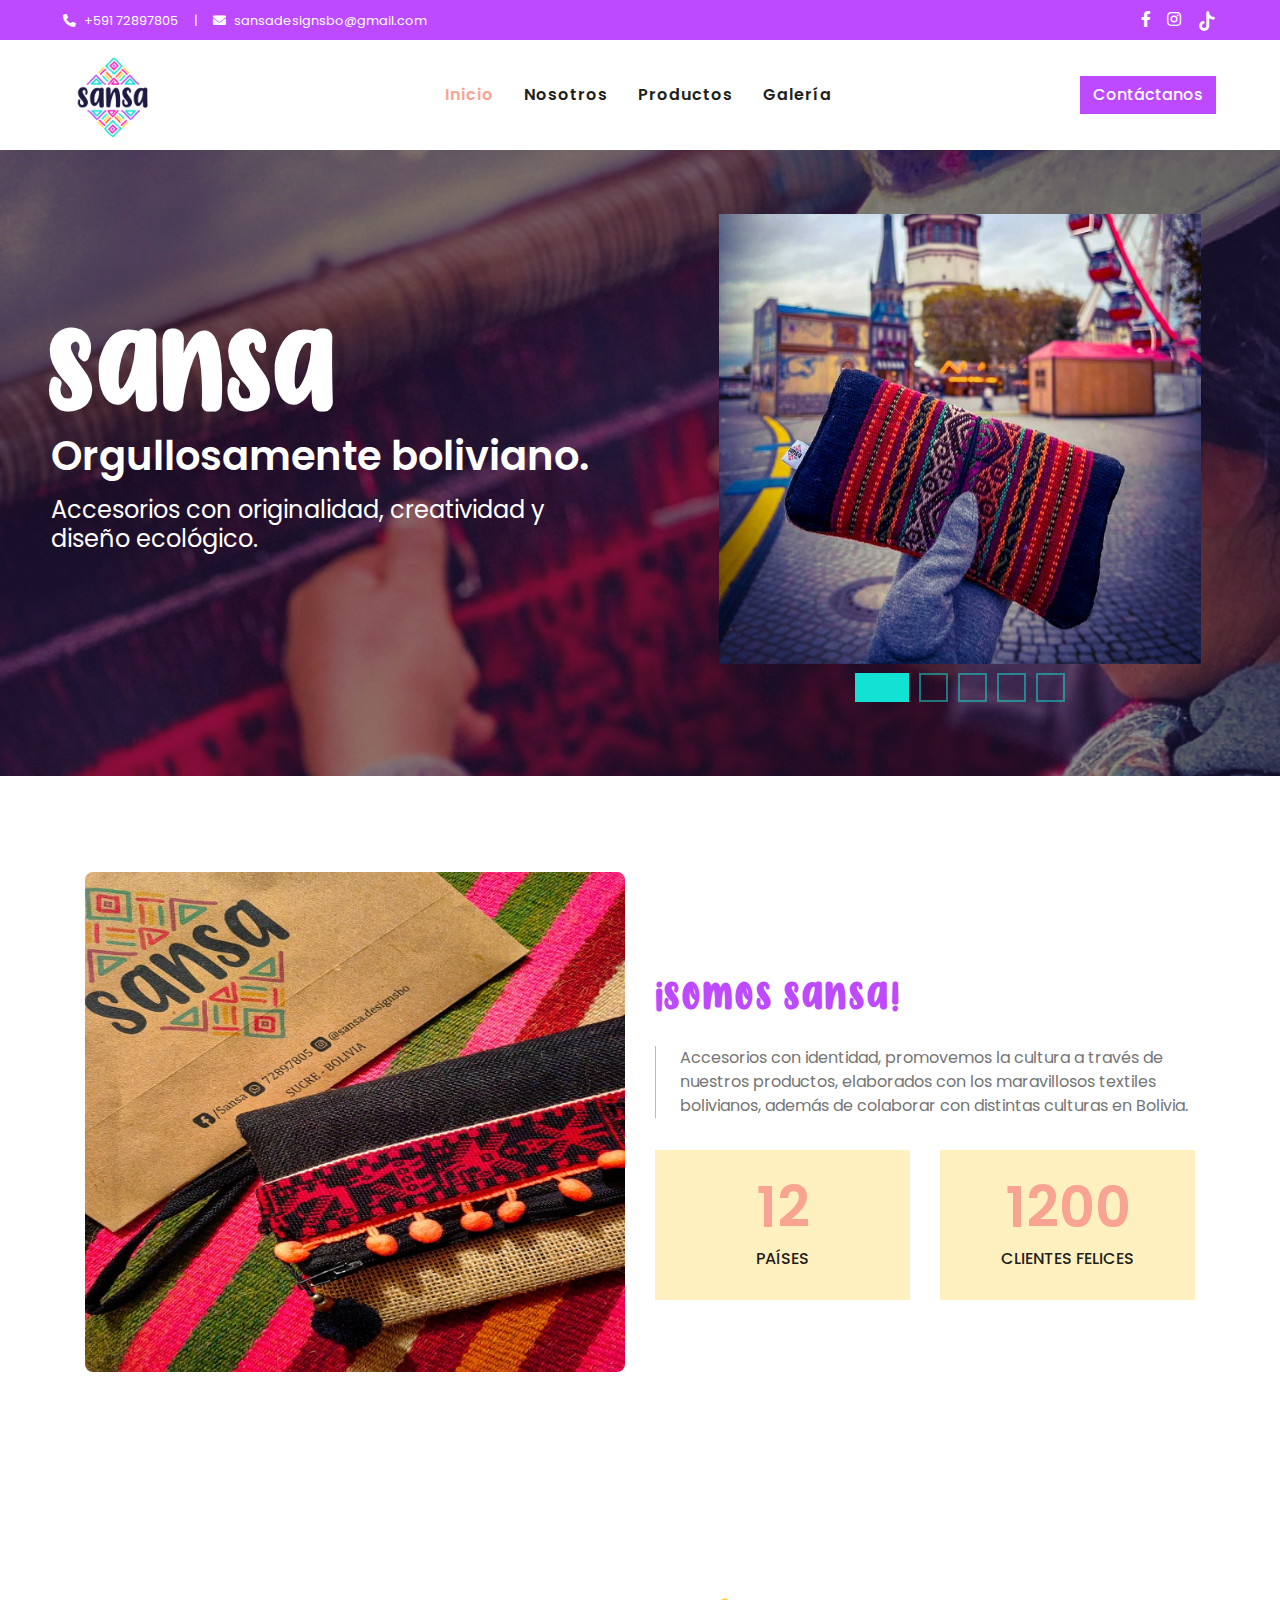
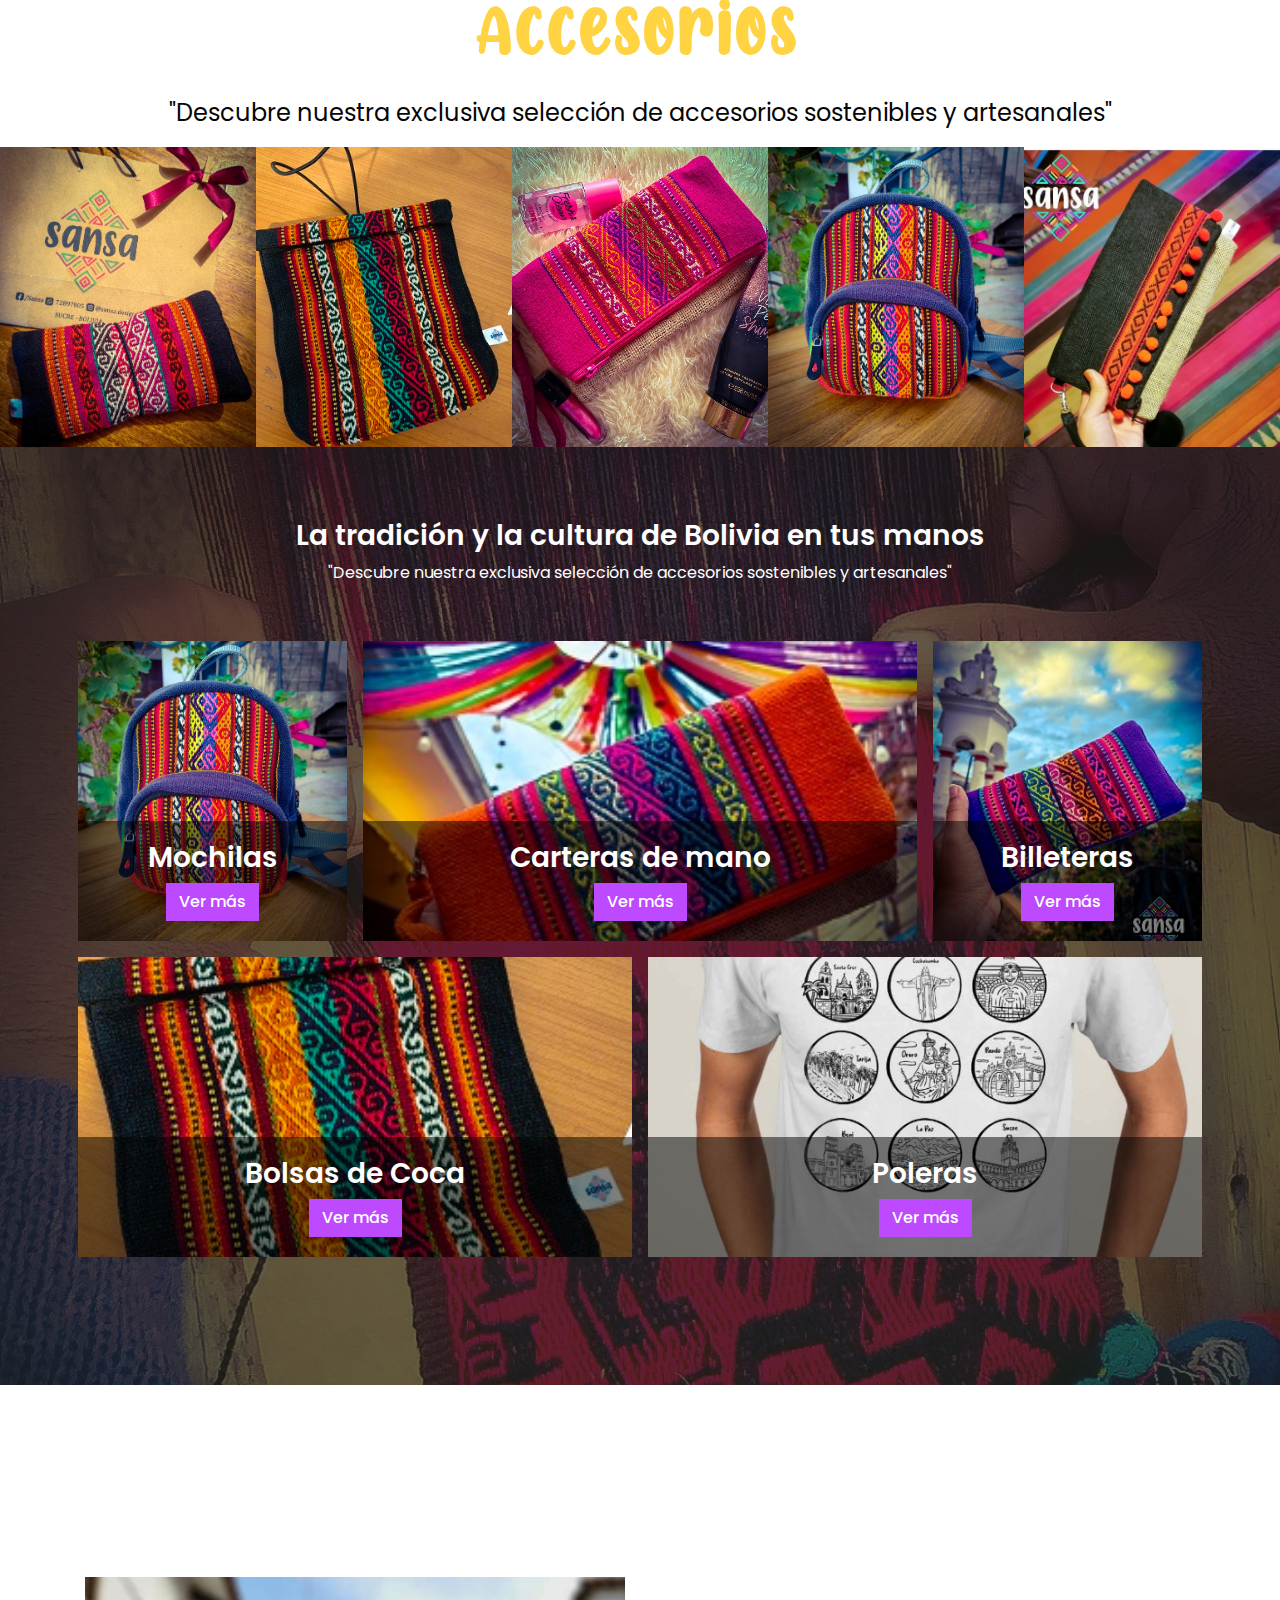
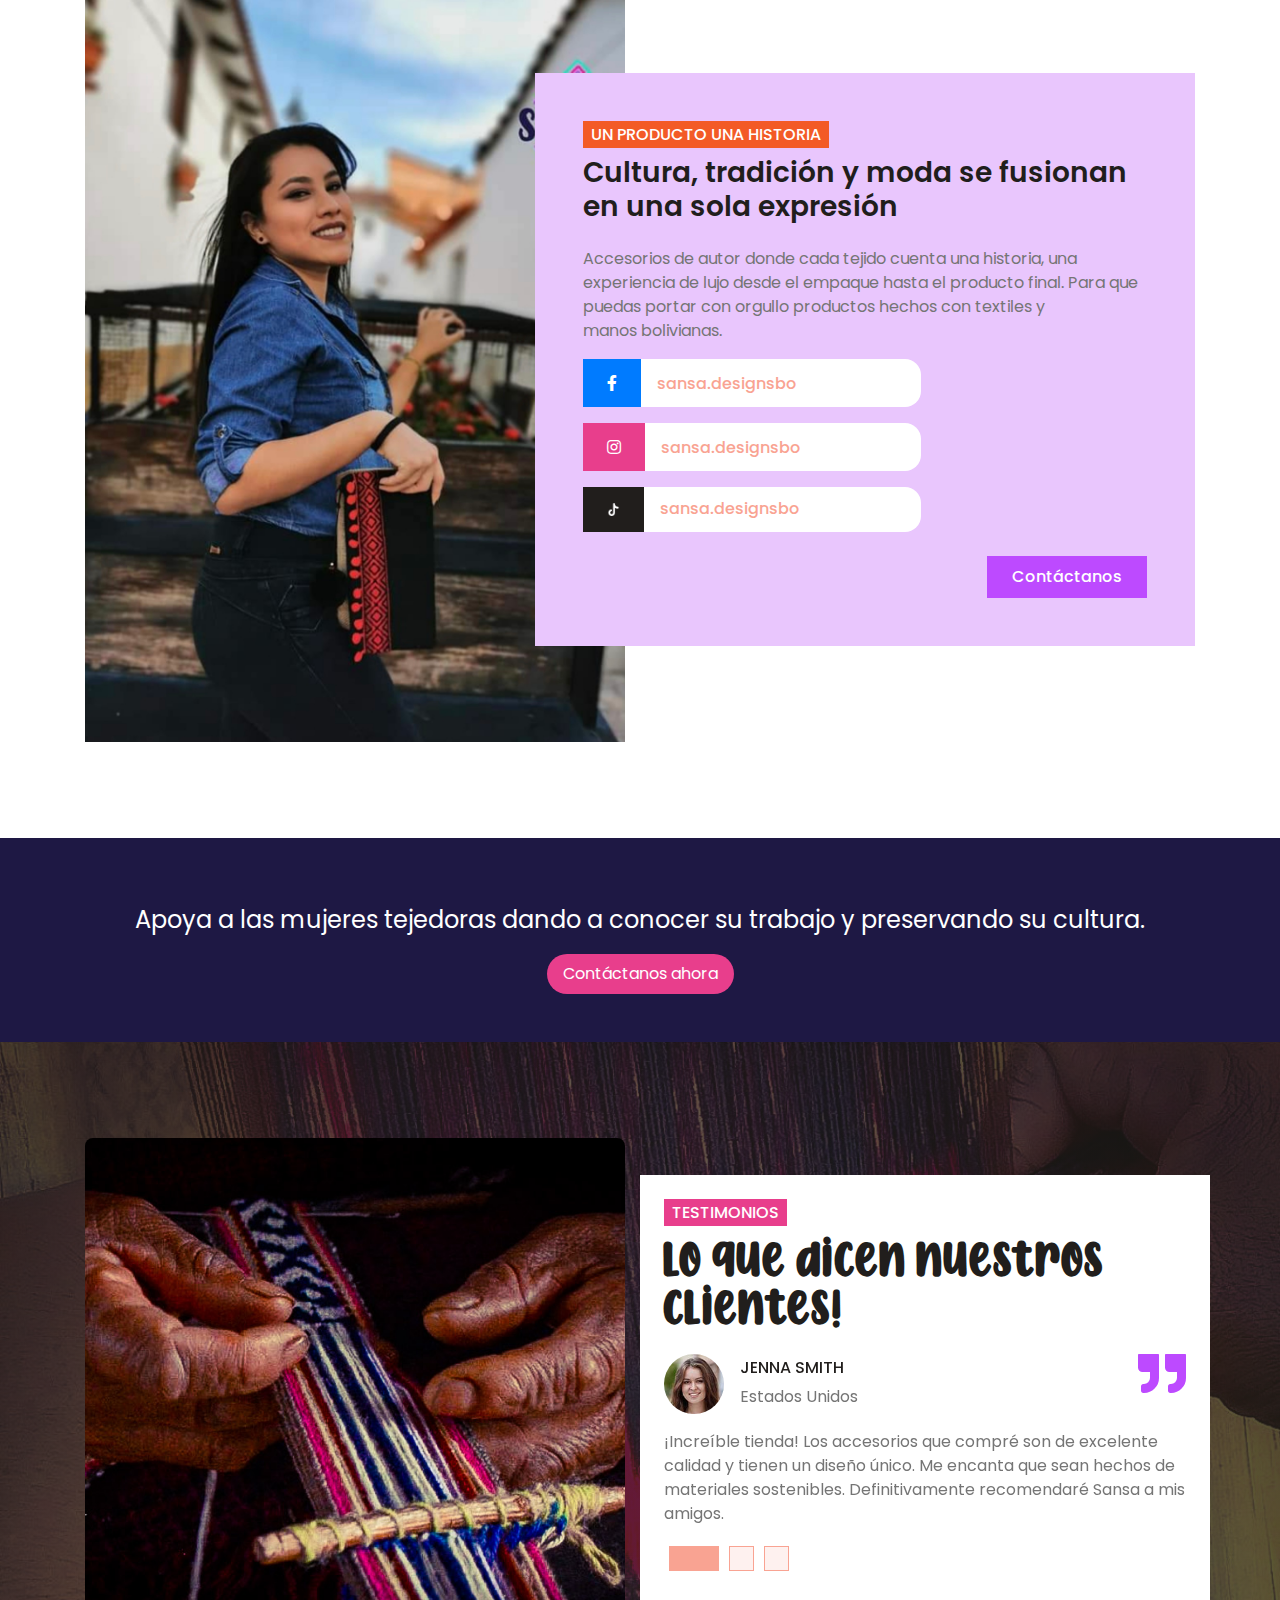
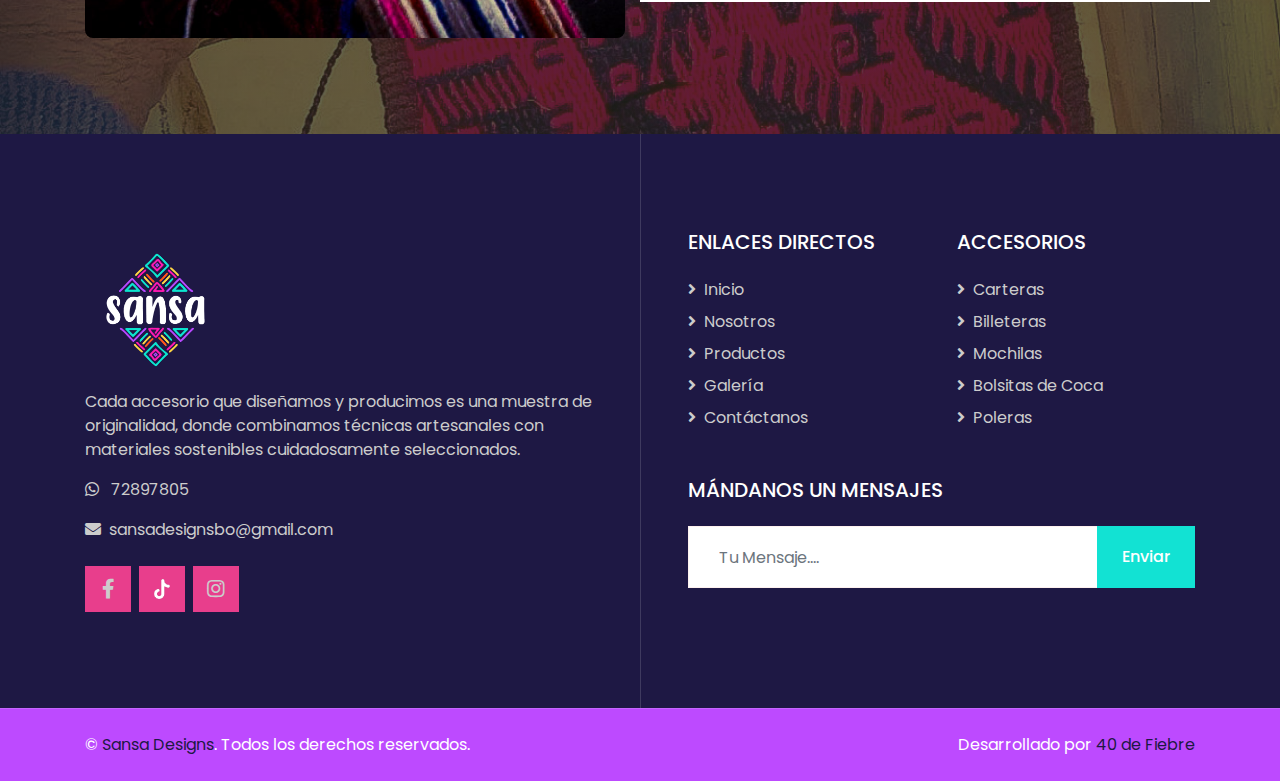
==== commit 9ed58072: "Responsive Desing" ====
--- a/index.html
+++ b/index.html
@@ -93,7 +93,7 @@
 
     <!-- Carousel Start -->
     <div class="container-fluid  pb-5 bg-banner">
-        <div class="row">
+        <div class="row flex-md-row flex-sm-column">
             <div class="col-md-6 col-sm-12 banner-description">
                 <h1>Sansa</h1>
                 <h3>Orgullosamente boliviano.</h3>
@@ -137,7 +137,7 @@
 
     <!-- About Start -->
     <section id="about" class="container-fluid py-5">
-        <div class="container py-5">
+        <div class="container py-lg-5 py-sm-2">
             <div class="row align-items-center">
                 <div class="col-lg-6 pb-5 pb-lg-0">
                     <img class="img-fluid w-100" src="images/about.jpg" alt="">
@@ -167,7 +167,7 @@
 
 
     <!-- products Start -->
-    <section id="products" class="container-fluid px-0 py-5 my-5">
+    <section id="products" class="container-fluid px-0 py-lg-5 py-sm-1 my-lg-5 my-sm-1">
         <div class="row mx-0 justify-content-center text-center">
             <div class="col-lg-10">
                 <h2>Accesorios</h2>
@@ -216,7 +216,7 @@
                     </div>
                 </div>
                 <div class="row">
-                    <div class="col-3 p-2 card-product">
+                    <div class="col-lg-3 col-sm-6 p-2 card-product">
                         <div style="position: relative;">
                           <img class="img-fluid" src="images/productos/slide4.jpg" alt="">
                           <div class="overlay-product">
@@ -225,7 +225,7 @@
                           </div>
                         </div>
                     </div>
-                    <div class="col-6 p-2 card-product">
+                    <div class="col-lg-6 col-sm-6 p-2 card-product">
                         <div style="position: relative;">
                           <img class="img-fluid" src="images/productos/slide8.jpg" alt="">
                           <div class="overlay-product">
@@ -234,7 +234,7 @@
                           </div>
                         </div>
                     </div>
-                    <div class="col-3 p-2 card-product">
+                    <div class="col-lg-3 col-sm-6  col-md-12 p-2 card-product">
                         <div style="position: relative;">
                           <img class="img-fluid" src="images/productos/slide7.jpg" alt="">
                           <div class="overlay-product">
@@ -245,7 +245,7 @@
                     </div>
                 </div>
                 <div class="row pb-5">
-                    <div class="col-6 p-2 card-product mb-5">
+                    <div class="col-lg-6 col-sm-6 p-2 card-product mb-5">
                         <div style="position: relative;">
                           <img class="img-fluid" src="images/productos/slide2.jpg" alt="">
                           <div class="overlay-product">
@@ -254,7 +254,7 @@
                           </div>
                         </div>
                     </div>
-                    <div class="col-6 p-2 card-product mb-5">
+                    <div class="col-lg-6 col-sm-6 p-2 card-product mb-5">
                         <div style="position: relative;">
                           <img class="img-fluid" src="images/productos/slide6.jpg" alt="">
                           <div class="overlay-product">
@@ -273,7 +273,7 @@
 
     <!-- Open Hours Start -->
     <div class="container-fluid py-5">
-        <div class="container py-5">
+        <div class="container py-lg-5 py-sm-1">
             <div class="row">
                 <div class="col-lg-6" style="min-height: 500px;">
                     <div class="position-relative h-100">
@@ -315,7 +315,7 @@
     </div>
     <!-- Open Hours End -->
 
-    <div class="bg-blue-dark container-fluid p-5 text-center contact-section">
+    <div class="bg-blue-dark container-fluid py-5 pysm-1 text-center contact-section">
         <p>Apoya a las mujeres tejedoras dando a conocer su trabajo y preservando su cultura.</p>
         <button 
             onclick="
@@ -329,7 +329,7 @@
 
 
     <!-- Testimonial Start -->
-    <div class="container-fluid py-5 bg-appointment">
+    <div class="container-fluid  py-lg-5 py-sm-1 bg-appointment">
         <div class="container py-5">
             <div class="row align-items-center">
                 <div class="col-lg-6 pb-5 pb-lg-0">
--- a/css/style.css
+++ b/css/style.css
@@ -5693,22 +5693,12 @@
 
 
 .bg-banner{
-  background-image: url(../images/banner.jpg);
+  background: linear-gradient(rgba(30, 24, 68, 0.5), rgba(30, 24, 68, 0.5)), url(../images/banner.jpg), no-repeat center center;
   background-size: cover;
   background-position: top center;
   background-repeat: no-repeat;
 }
-.bg-banner:before{
-  content: "";
-  position: absolute;
-  top: 152px;
-  left: 0;
-  width: 100%;
-  height: 75vh;
-  background-color: var(--black-overlay);
-  opacity: 0.8;
-  z-index: 1;
-}
+
 .p-16{
   padding: 4em;
 }
@@ -10014,3 +10004,90 @@
   padding: 0;
   list-style-type: none;
 }
+
+/*customs css*/
+/* Estilos para tablet */
+@media (max-width: 820px) {
+  .item-product {
+    margin-top: 7rem;
+    min-height: 25vh !important;
+  }
+  .bg-banner h1 {
+
+    margin-top: 6rem;
+  }
+  .p-16 {
+    padding: 1em;
+  }
+
+  #about img {
+    max-height: 350px;
+    object-fit: cover;
+    object-position: top;
+  }
+  #modalProduct .modal-body{
+    flex-direction: column;
+  }
+
+
+}
+
+/* Estilos para celular */
+@media (max-width: 576px) {
+  .bg-banner h1 {
+    font-size: 5rem !important;
+    text-align: center;
+    width: 100%;
+    margin-top: 6rem;
+  }
+  .banner-description h3 {
+    text-align: center;
+  }
+  .banner-description p{
+    text-align: center;
+  }
+  .p-16 {
+    padding: 1em;
+  }
+  .item-product {
+    min-height: 25vh !important;
+  }
+  #about img {
+    max-height: 250px;
+    object-fit: cover;
+  }
+  #about h2 {
+    margin: 8px 0 !important;
+  }
+  #products h2 {
+    font-size: 2.5rem;
+    margin: 12px 0 !important;
+  }
+  #products .description {
+    font-size: 1rem;
+  }
+  .social-net li {
+    width: 95%;
+  }
+  .pysm-1{
+    padding: 1rem !important;
+  }
+  .contact-section p {
+    font-size: 1rem;
+    margin: 16px 0;
+  }
+  .image-testimonials {
+    height: 250px;
+  }
+
+  #modalProduct .modal-body{
+    flex-direction: column;
+  }
+
+
+}
+
+/* Estilos para computadora */
+@media (min-width: 992px) {
+
+}
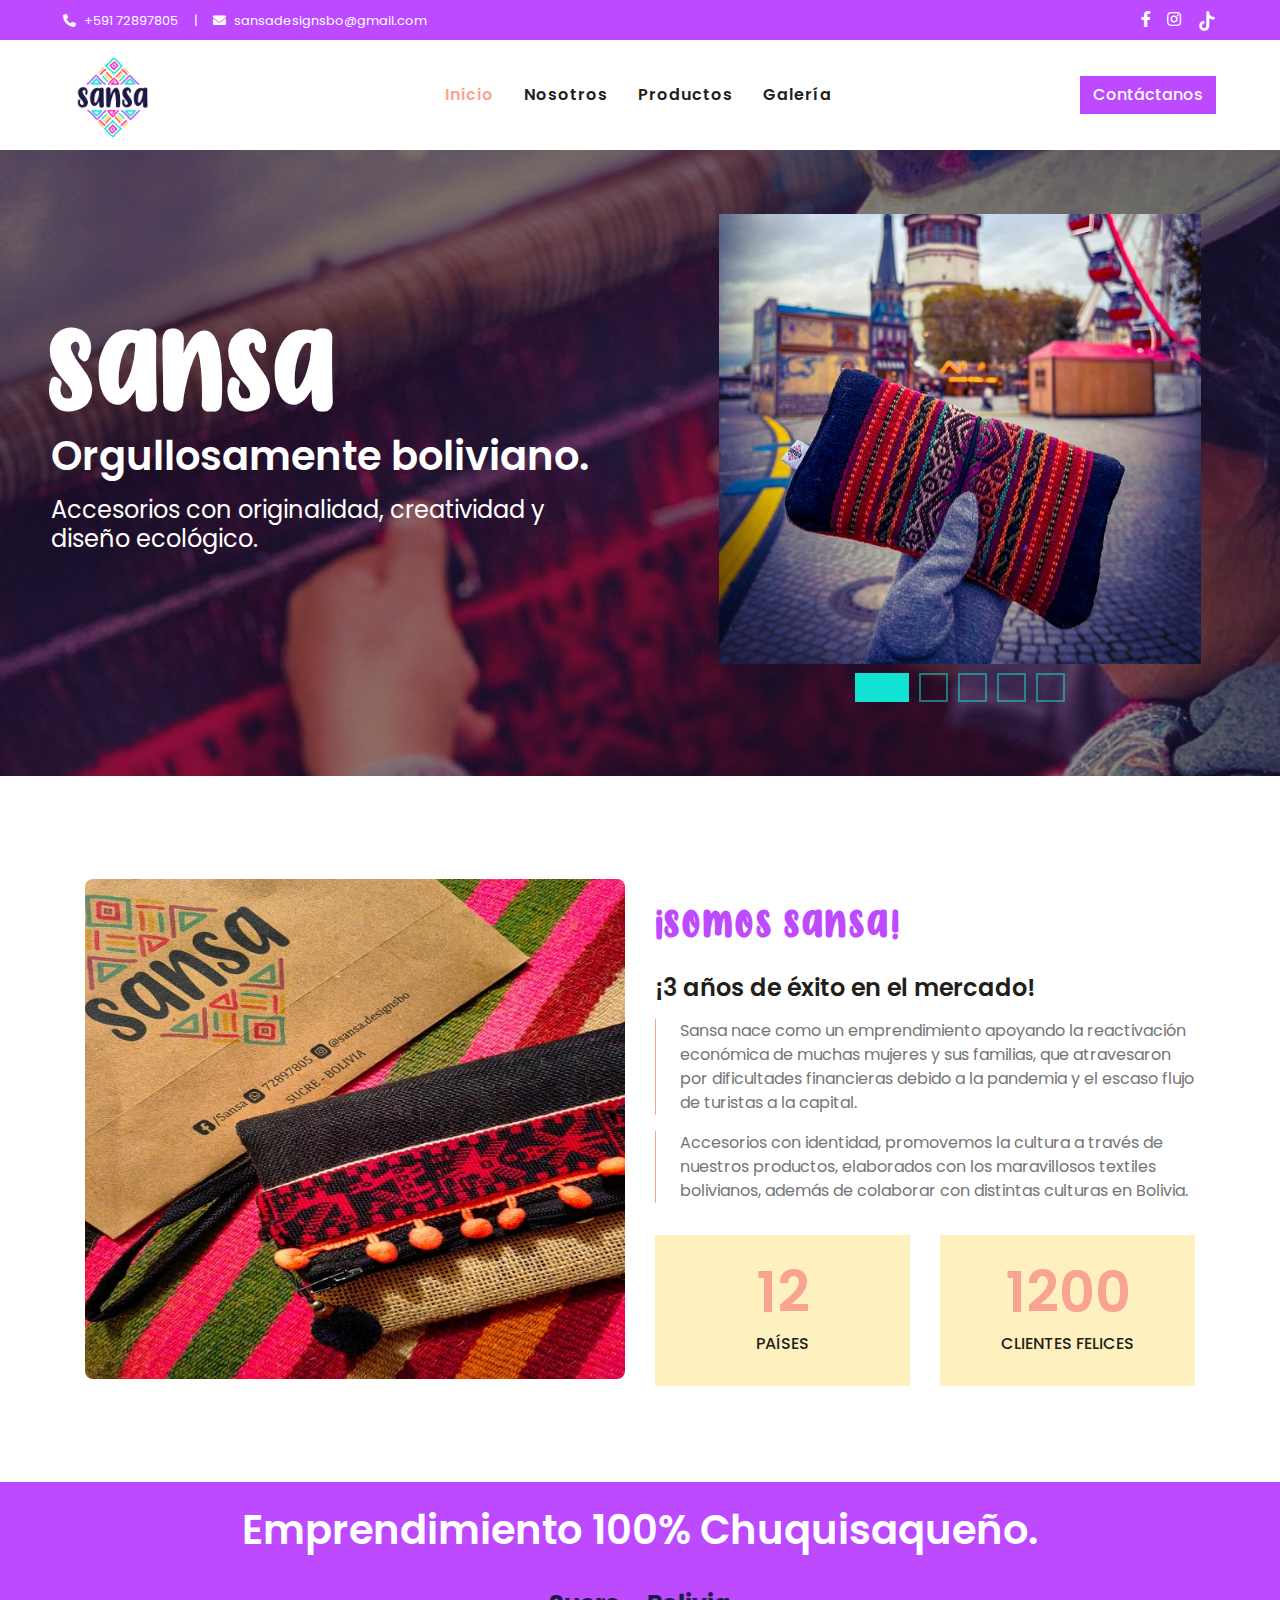
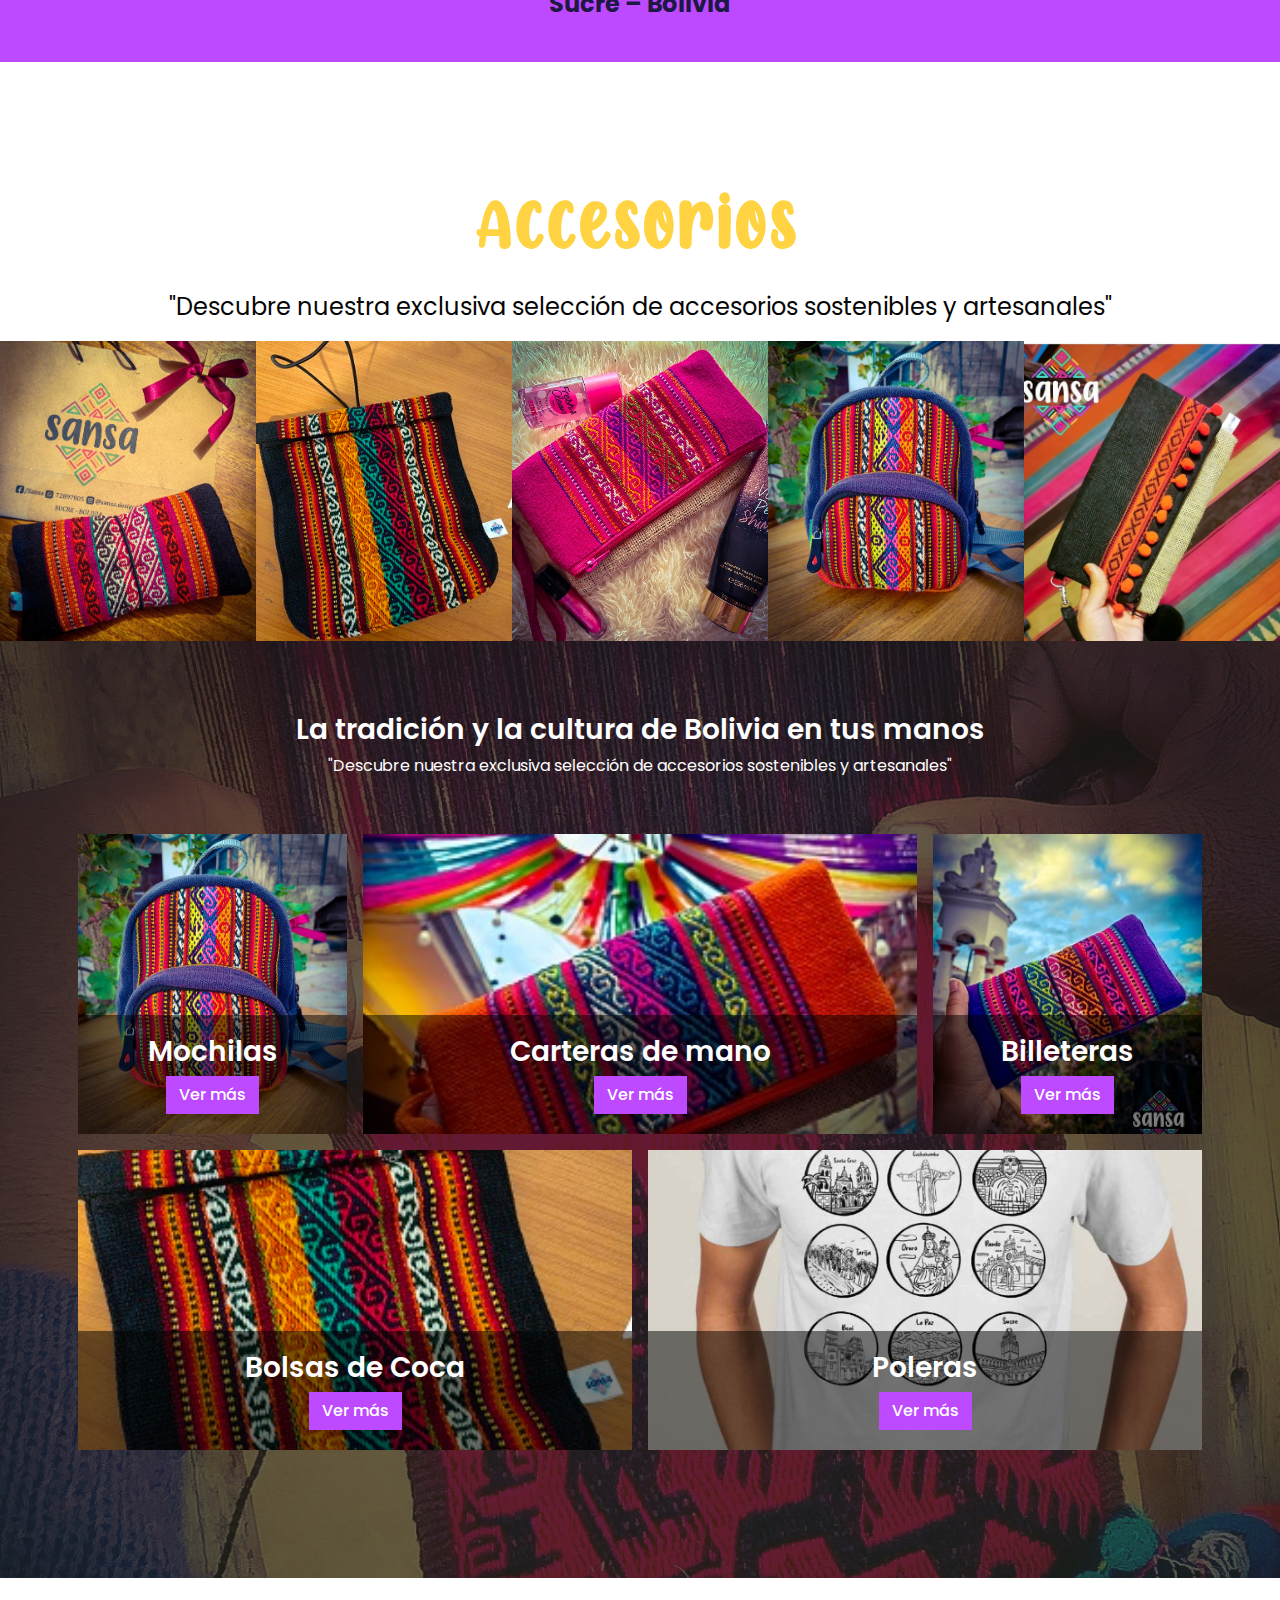
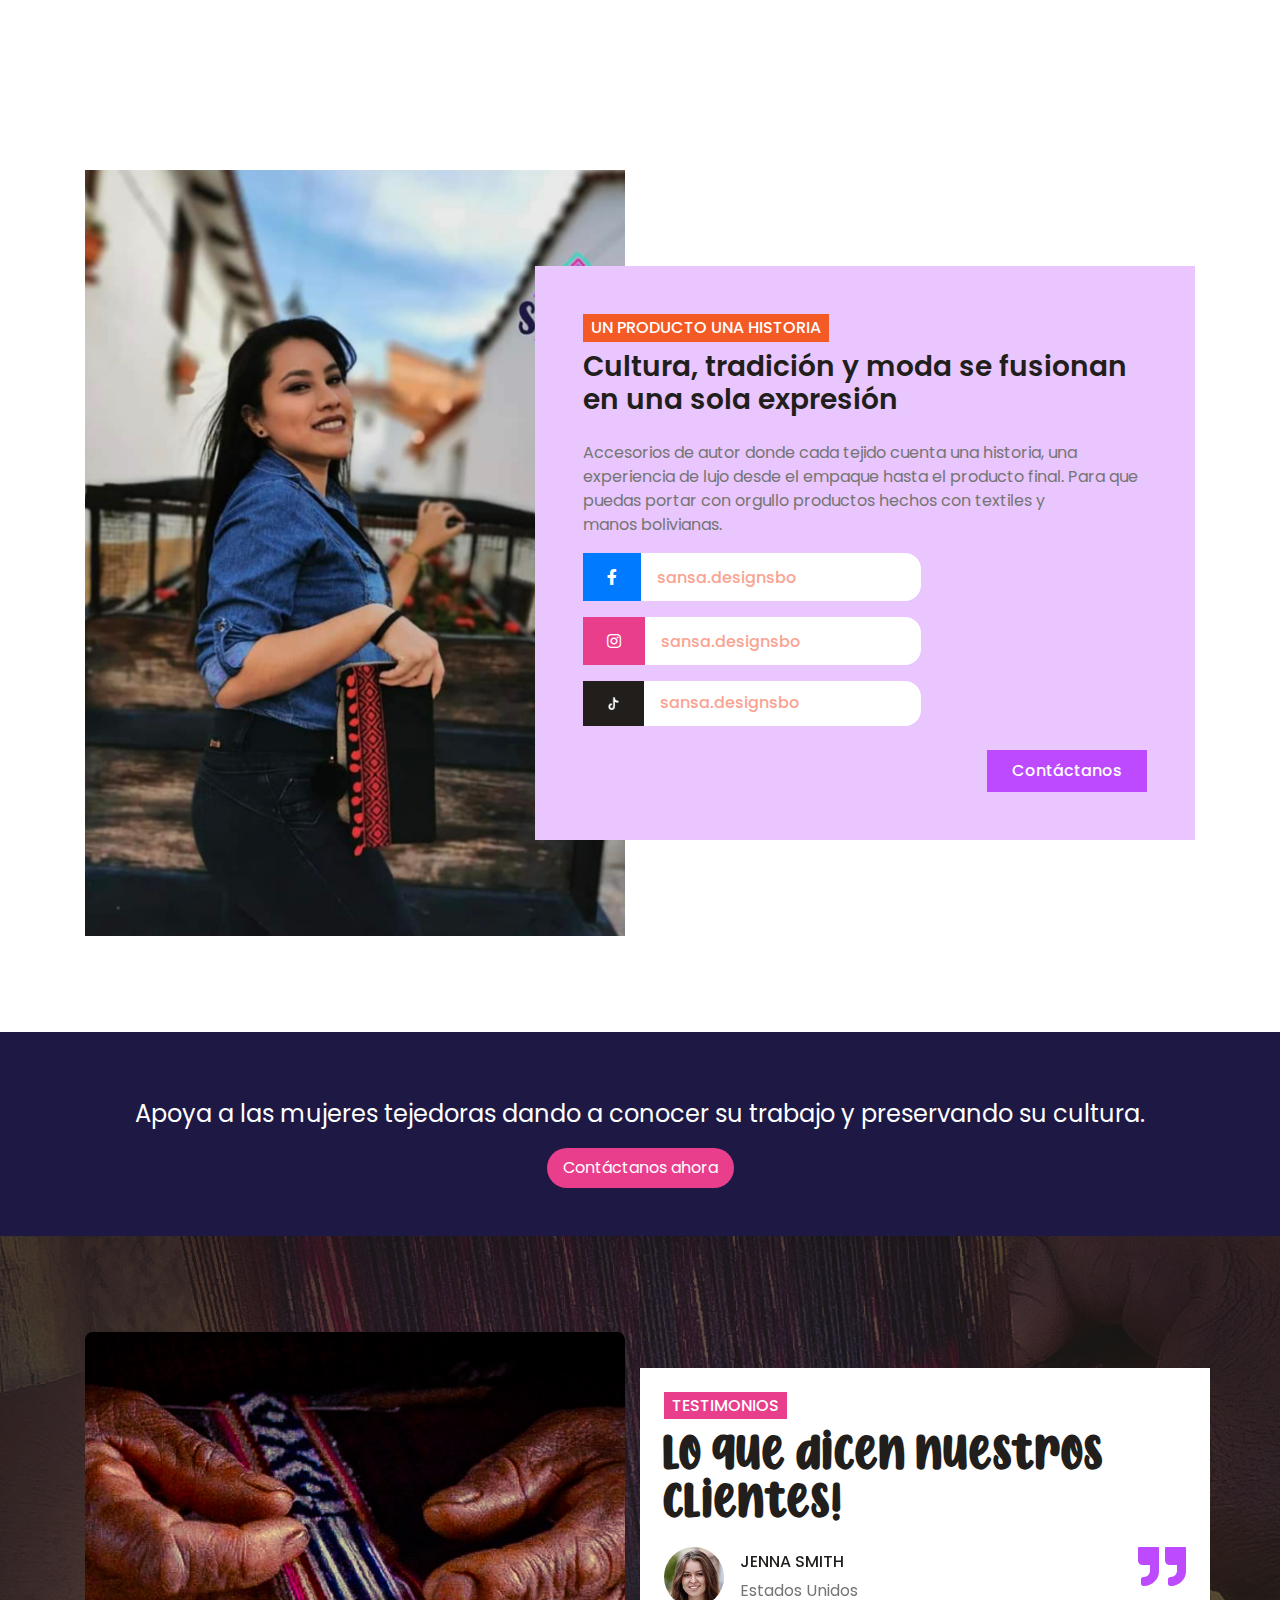
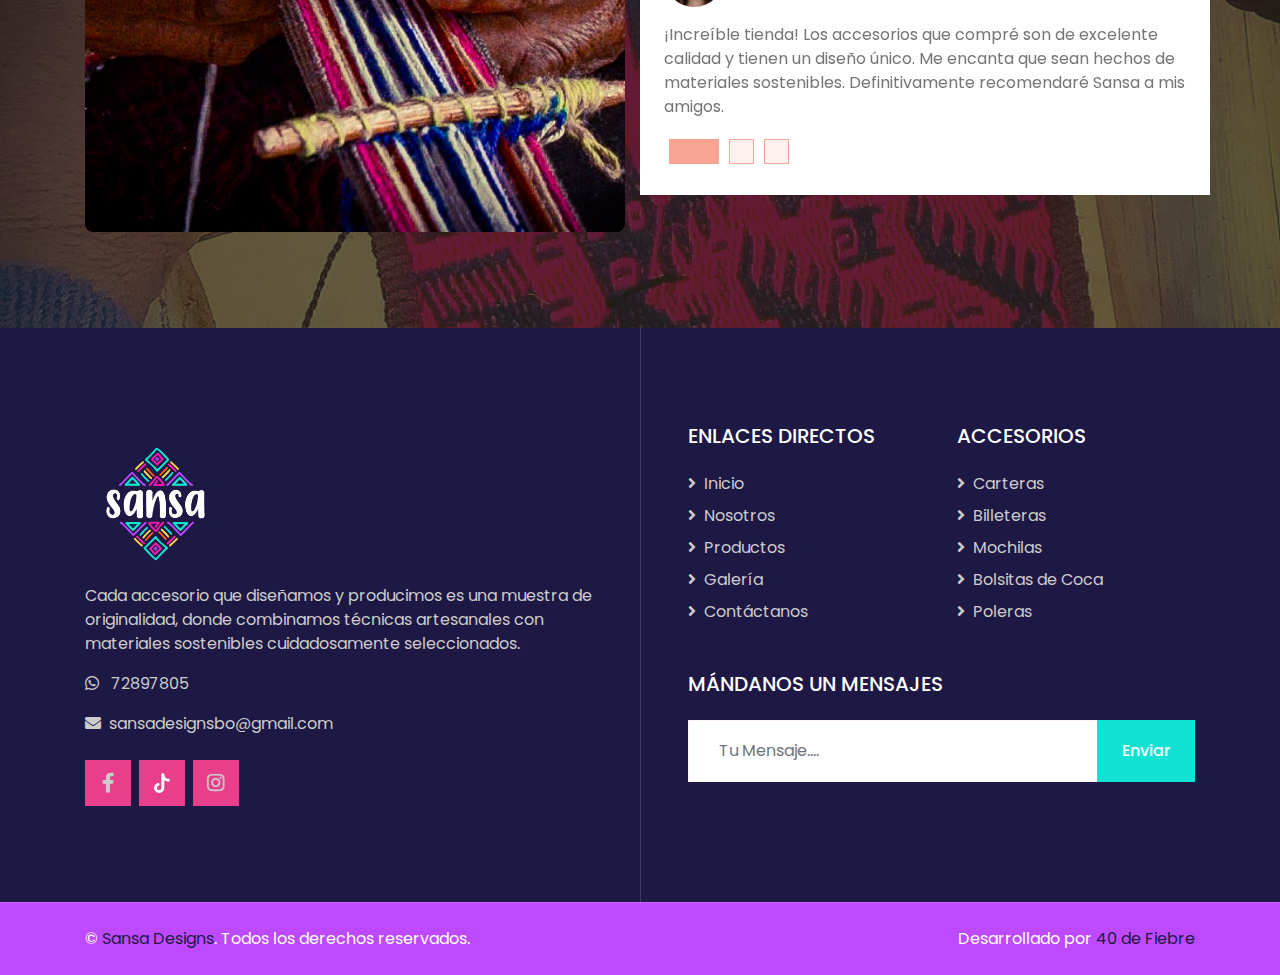
==== commit 04ef52bc: "Fixed" ====
--- a/index.html
+++ b/index.html
@@ -10,7 +10,7 @@
     
 
     <!-- Favicon -->
-    <link href="img/favicon.ico" rel="icon">
+<link href="images/icon.ico" rel="icon">
 
     <!-- Google Web Fonts -->
     <link rel="preconnect" href="https://fonts.gstatic.com">
@@ -144,7 +144,9 @@
                 </div>
                 <div class="col-lg-6">
                     <h2 class="d-inline-block">¡Somos Sansa!</h2>
-                    <p class="pl-4 border-left border-primary">Accesorios con identidad, promovemos la cultura a través de nuestros productos, elaborados con los maravillosos textiles bolivianos, además de colaborar con distintas culturas en Bolivia.</p>
+                    <h4 class="d-inline-block pb-2">¡3 años de éxito en el mercado!</h4>
+                    <p class="pl-4 border-left border-primary">Sansa nace como un emprendimiento apoyando la reactivación económica de muchas mujeres y sus familias, que atravesaron por dificultades financieras debido a la pandemia y el escaso flujo de turistas a la capital.</p>
+                    <p class="pl-4 border-left border-primary">Accesorios con identidad, promovemos la cultura a través de nuestros productos, elaborados con los maravillosos textiles bolivianos, además de colaborar con distintas culturas en Bolivia.</p>
                     <div class="row pt-3">
                         <div class="col-6">
                             <div class="card text-center p-4">
@@ -164,6 +166,9 @@
         </div>
     </section>
     <!-- About End -->
+    <div class="bg-purple container-fluid text-center where">
+        <h3> Emprendimiento 100% Chuquisaqueño.</h3>​<p><strong>Sucre – Bolivia​</strong></p>    
+    </div>
 
 
     <!-- products Start -->
--- a/css/style.css
+++ b/css/style.css
@@ -9906,6 +9906,39 @@
   justify-content: center;
   align-items: center;
 }
+.where{
+  width: 100%;
+  height: 100%;
+  display: flex;
+  flex-direction: column;
+  justify-content: center;
+  align-items: center;
+  padding-top: 24px;
+  padding-bottom: 24px;
+}
+.where h3{
+  font-size: 2.5rem;
+  font-weight: 700;
+  /* line-height: 1.2; */
+  /* margin-bottom: 1rem; */
+  color: #fff !important;
+}
+.where p{
+  font-size: 1.5rem;
+  font-weight: 400;
+  /* line-height: 1.2; */
+  /* margin-bottom: 1rem; */
+  color: var(--blue-dark) !important;
+}
+
+.catalog-transition {
+  opacity: 0;
+  transition: opacity 0.3s ease-in-out;
+}
+
+#listProduct{
+  min-height: 100vh;
+}
 
 @media (min-width: 992px) {
   .hours-text,
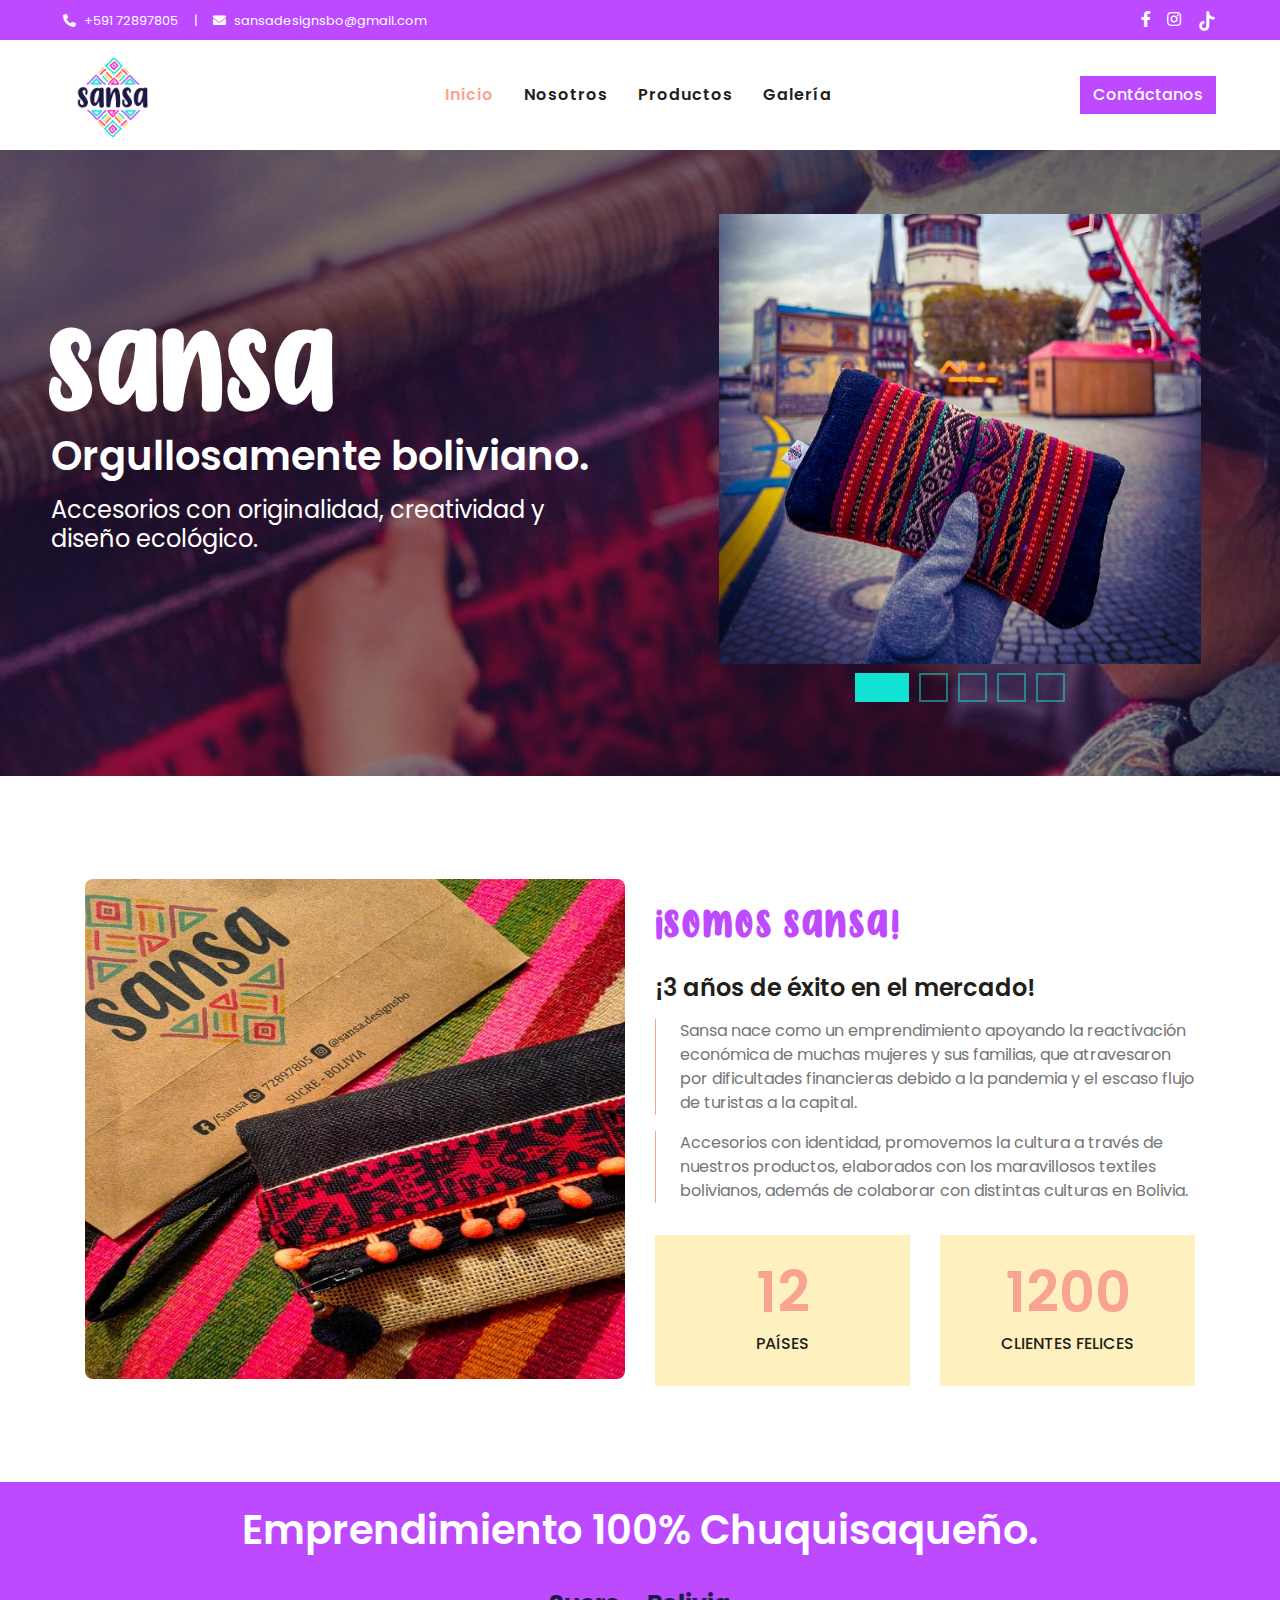
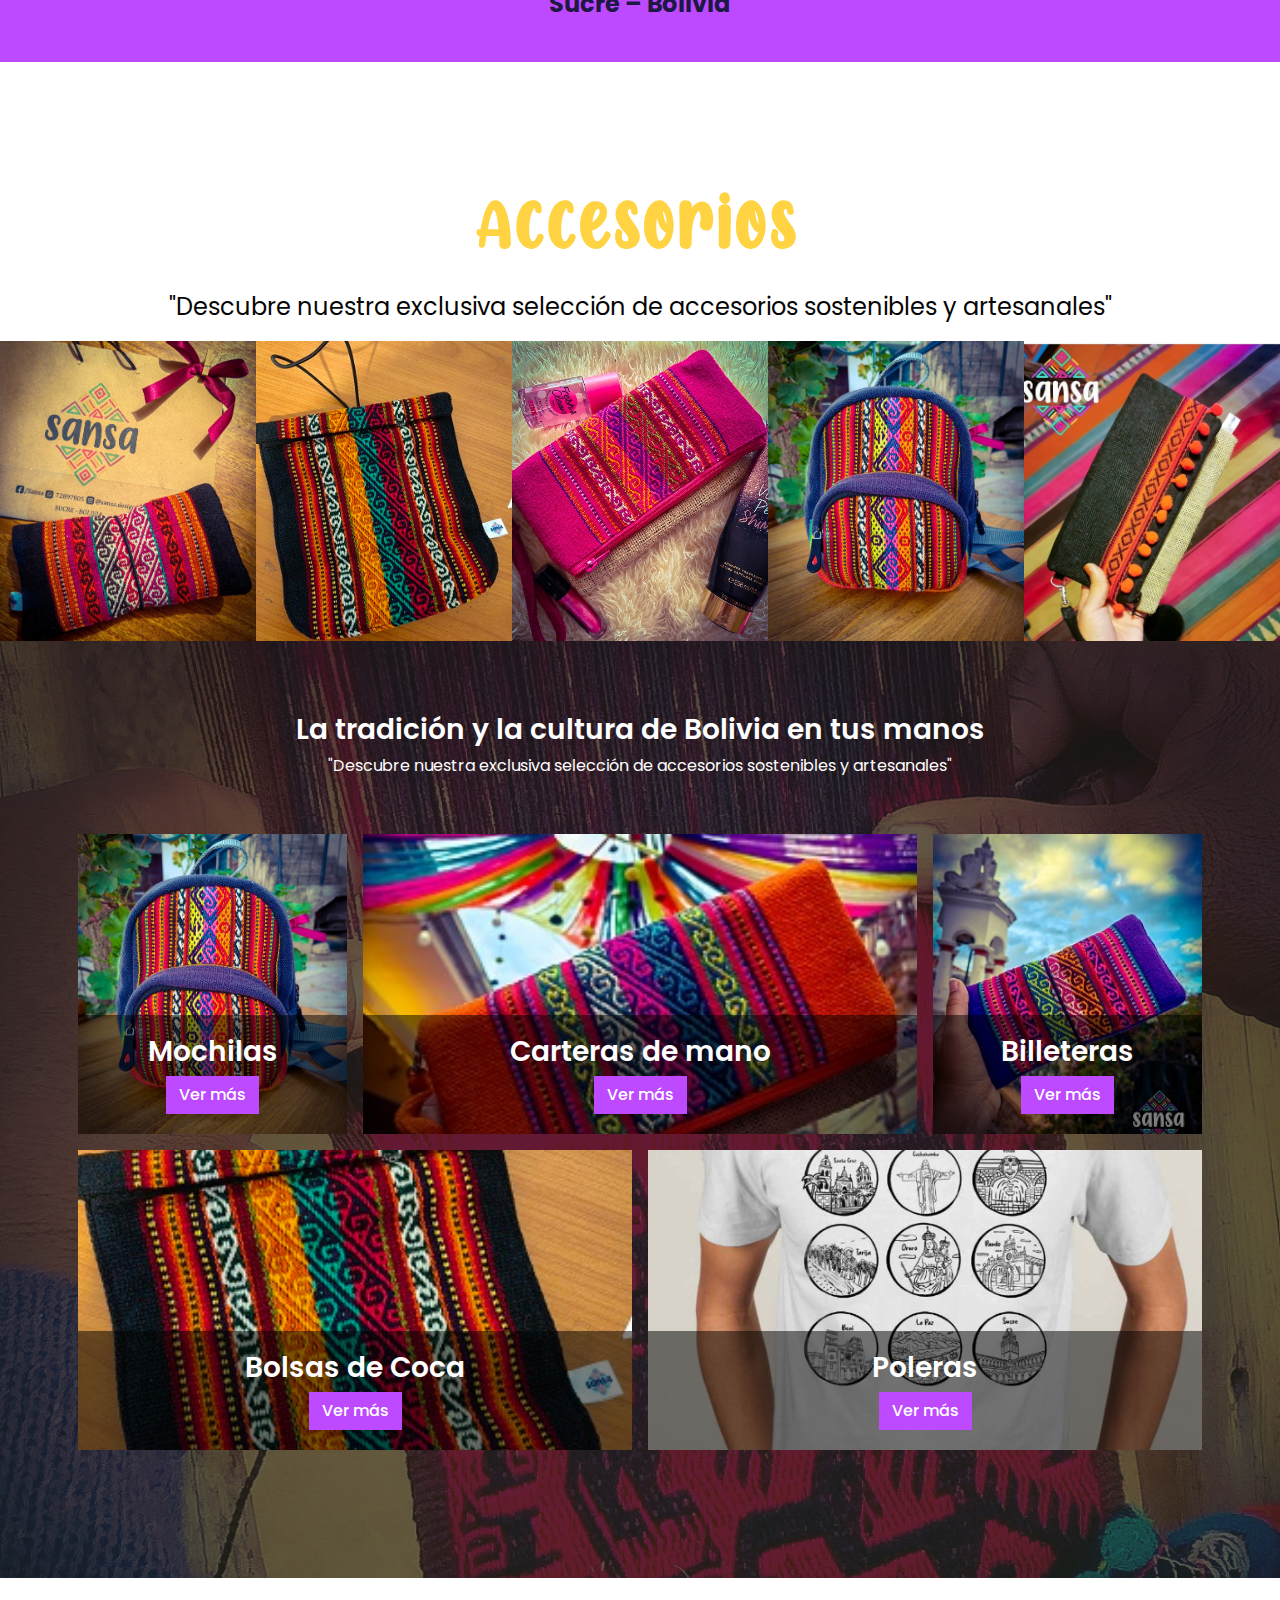
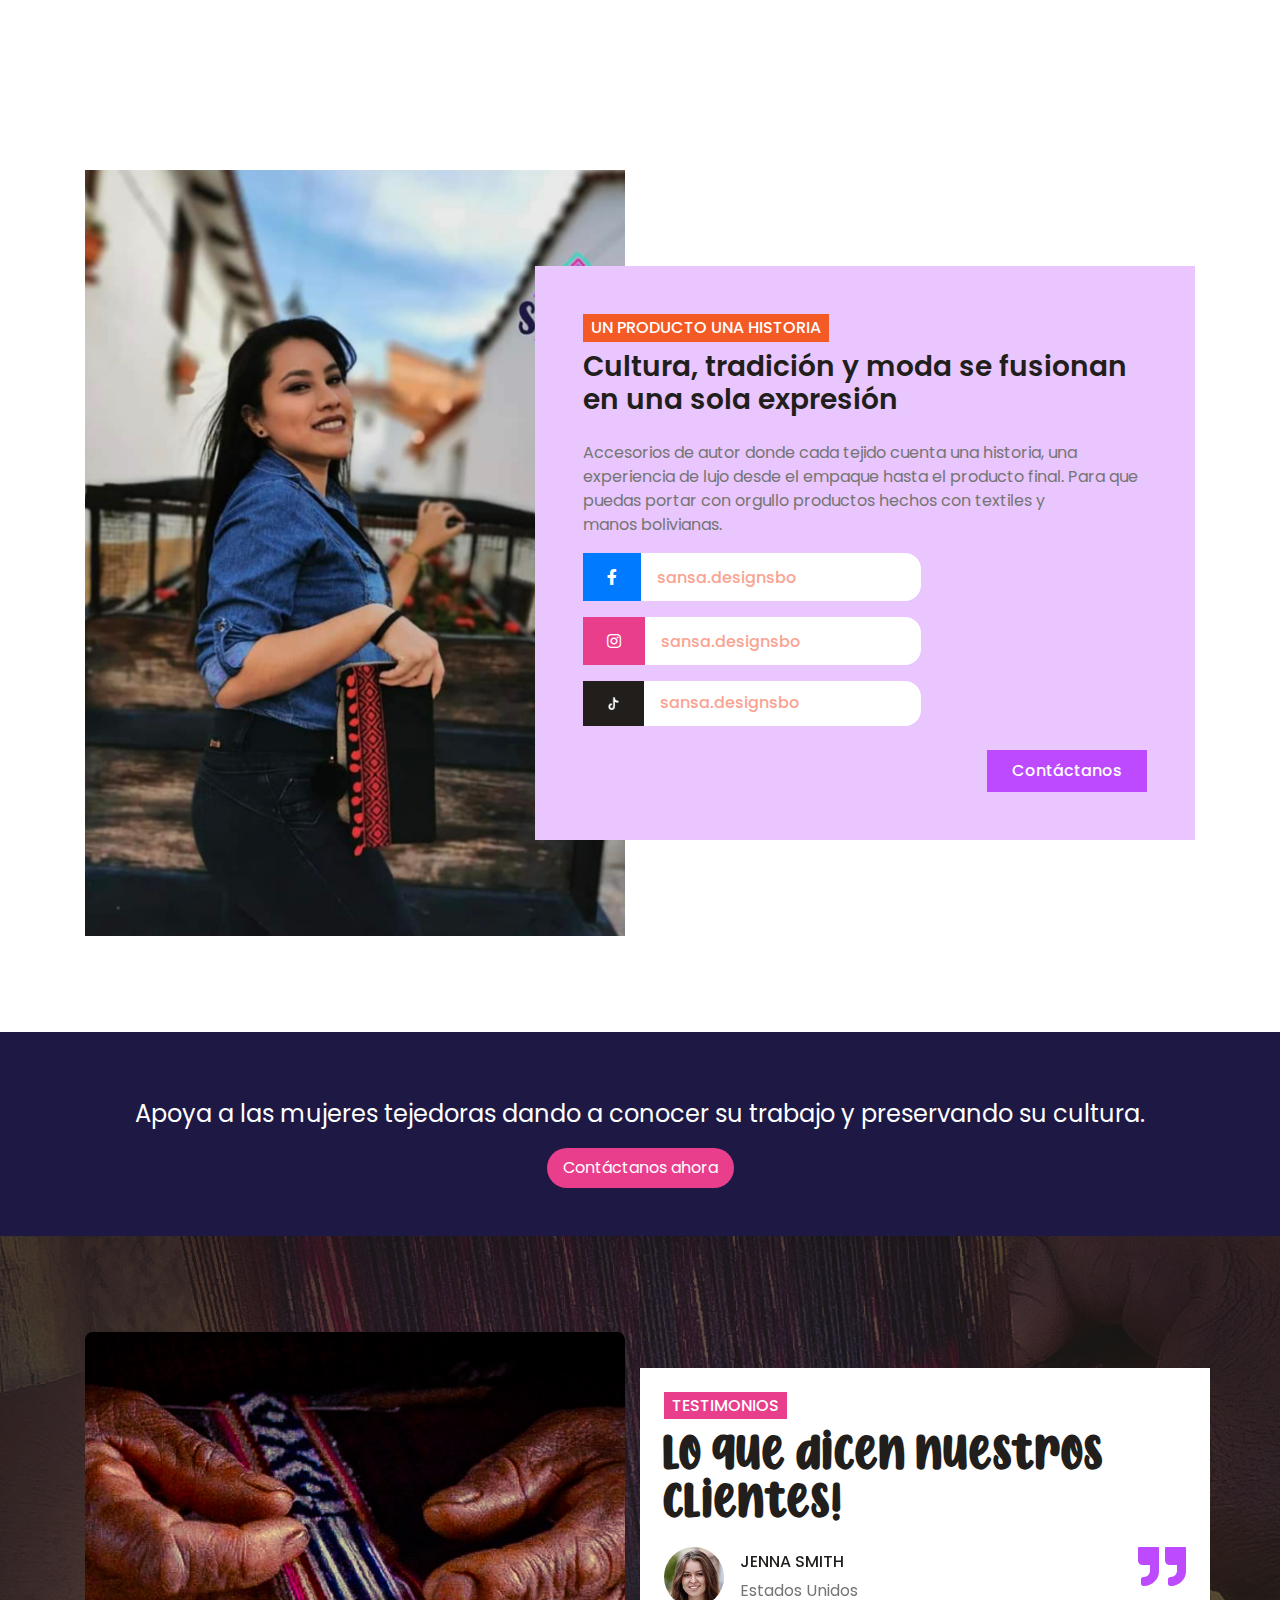
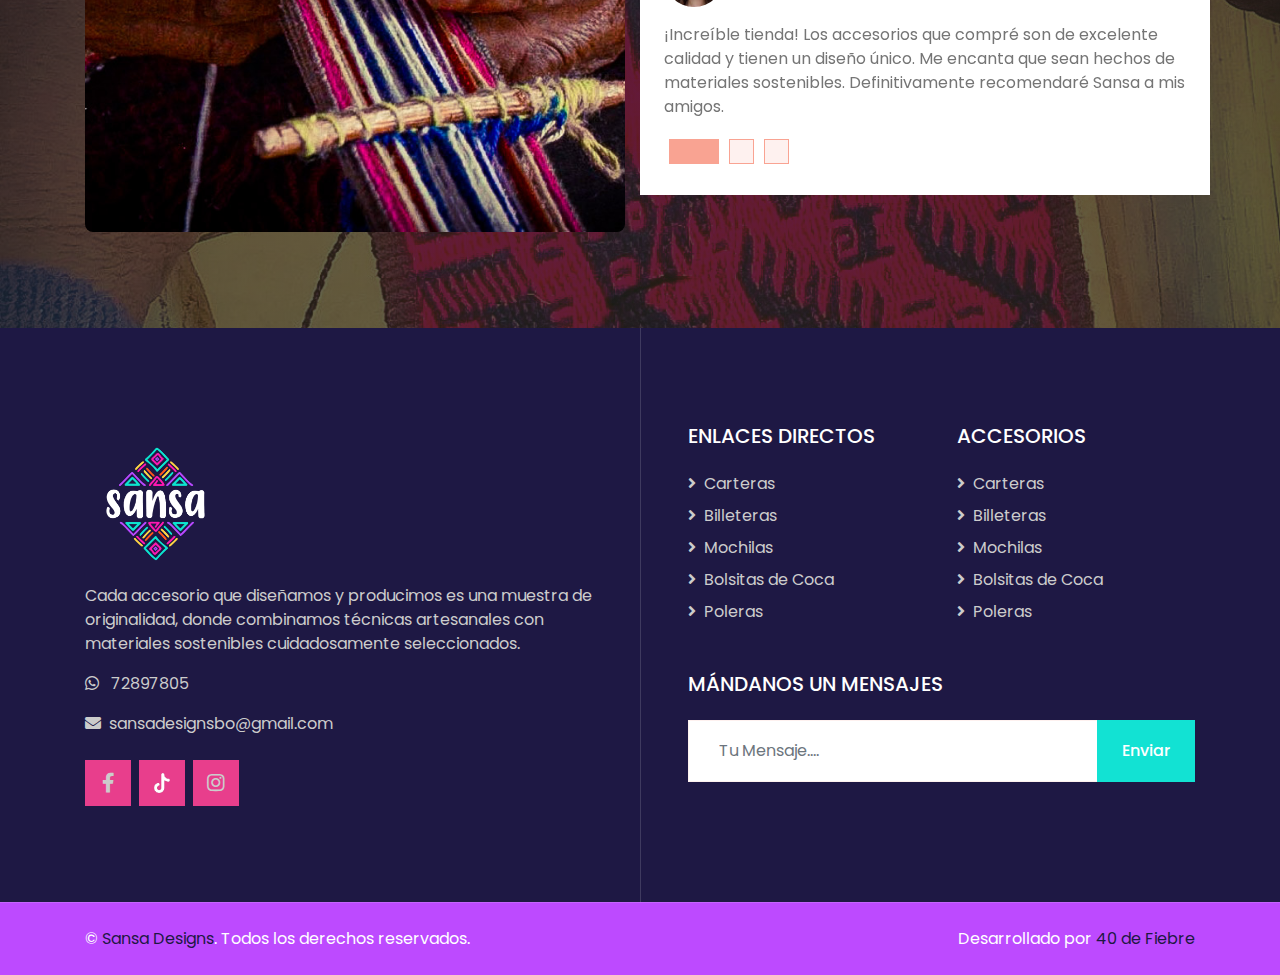
==== commit ba045c65: "cambios de mrda" ====
--- a/index.html
+++ b/index.html
@@ -412,11 +412,11 @@
                         <div class="col-sm-6 mb-5">
                             <h5 class="text-white text-uppercase mb-4">ENLACES DIRECTOS</h5>
                             <div class="d-flex flex-column justify-content-start">
-                                <a class="text-white-50 mb-2" href="index.html"><i class="fa fa-angle-right mr-2"></i>Inicio</a>
-                                <a class="text-white-50 mb-2" href="about.html"><i class="fa fa-angle-right mr-2"></i>Nosotros</a>
-                                <a class="text-white-50 mb-2" href="product.html"><i class="fa fa-angle-right mr-2"></i>Productos</a>
-                                <a class="text-white-50 mb-2" href="gallery.html"><i class="fa fa-angle-right mr-2"></i>Galería</a>
-                                <a class="text-white-50" href="contact.html"><i class="fa fa-angle-right mr-2"></i>Contáctanos</a>
+                                <a class="text-white-50 mb-2" href="product.html#cartera"><i class="fa fa-angle-right mr-2"></i>Carteras</a>
+                                <a class="text-white-50 mb-2" href="product.html#billetera"><i class="fa fa-angle-right mr-2"></i>Billeteras</a>
+                                <a class="text-white-50 mb-2" href="product.html#mochila"><i class="fa fa-angle-right mr-2"></i>Mochilas</a>
+                                <a class="text-white-50 mb-2" href="product.html#coca"><i class="fa fa-angle-right mr-2"></i>Bolsitas de Coca</a>
+                                <a class="text-white-50" href="product.html#polera"><i class="fa fa-angle-right mr-2"></i>Poleras</a>
                             </div>
                         </div>
                         <div class="col-sm-6 mb-5">
--- a/css/style.css
+++ b/css/style.css
@@ -4483,6 +4483,11 @@
   width: 100%;
 }
 
+.card-img-size{
+  min-height: 300px;
+  max-height: 300px;
+  object-fit: cover;
+}
 .card-deck .card {
   margin-bottom: 15px;
 }
@@ -9916,6 +9921,14 @@
   padding-top: 24px;
   padding-bottom: 24px;
 }
+.title-xq{
+  font-family: "Chicken", sans-serif;
+}
+.text-xq{
+  padding-left: 32px;
+  padding-right: 32px;
+  font-size: 1.5em;
+}
 .where h3{
   font-size: 2.5rem;
   font-weight: 700;
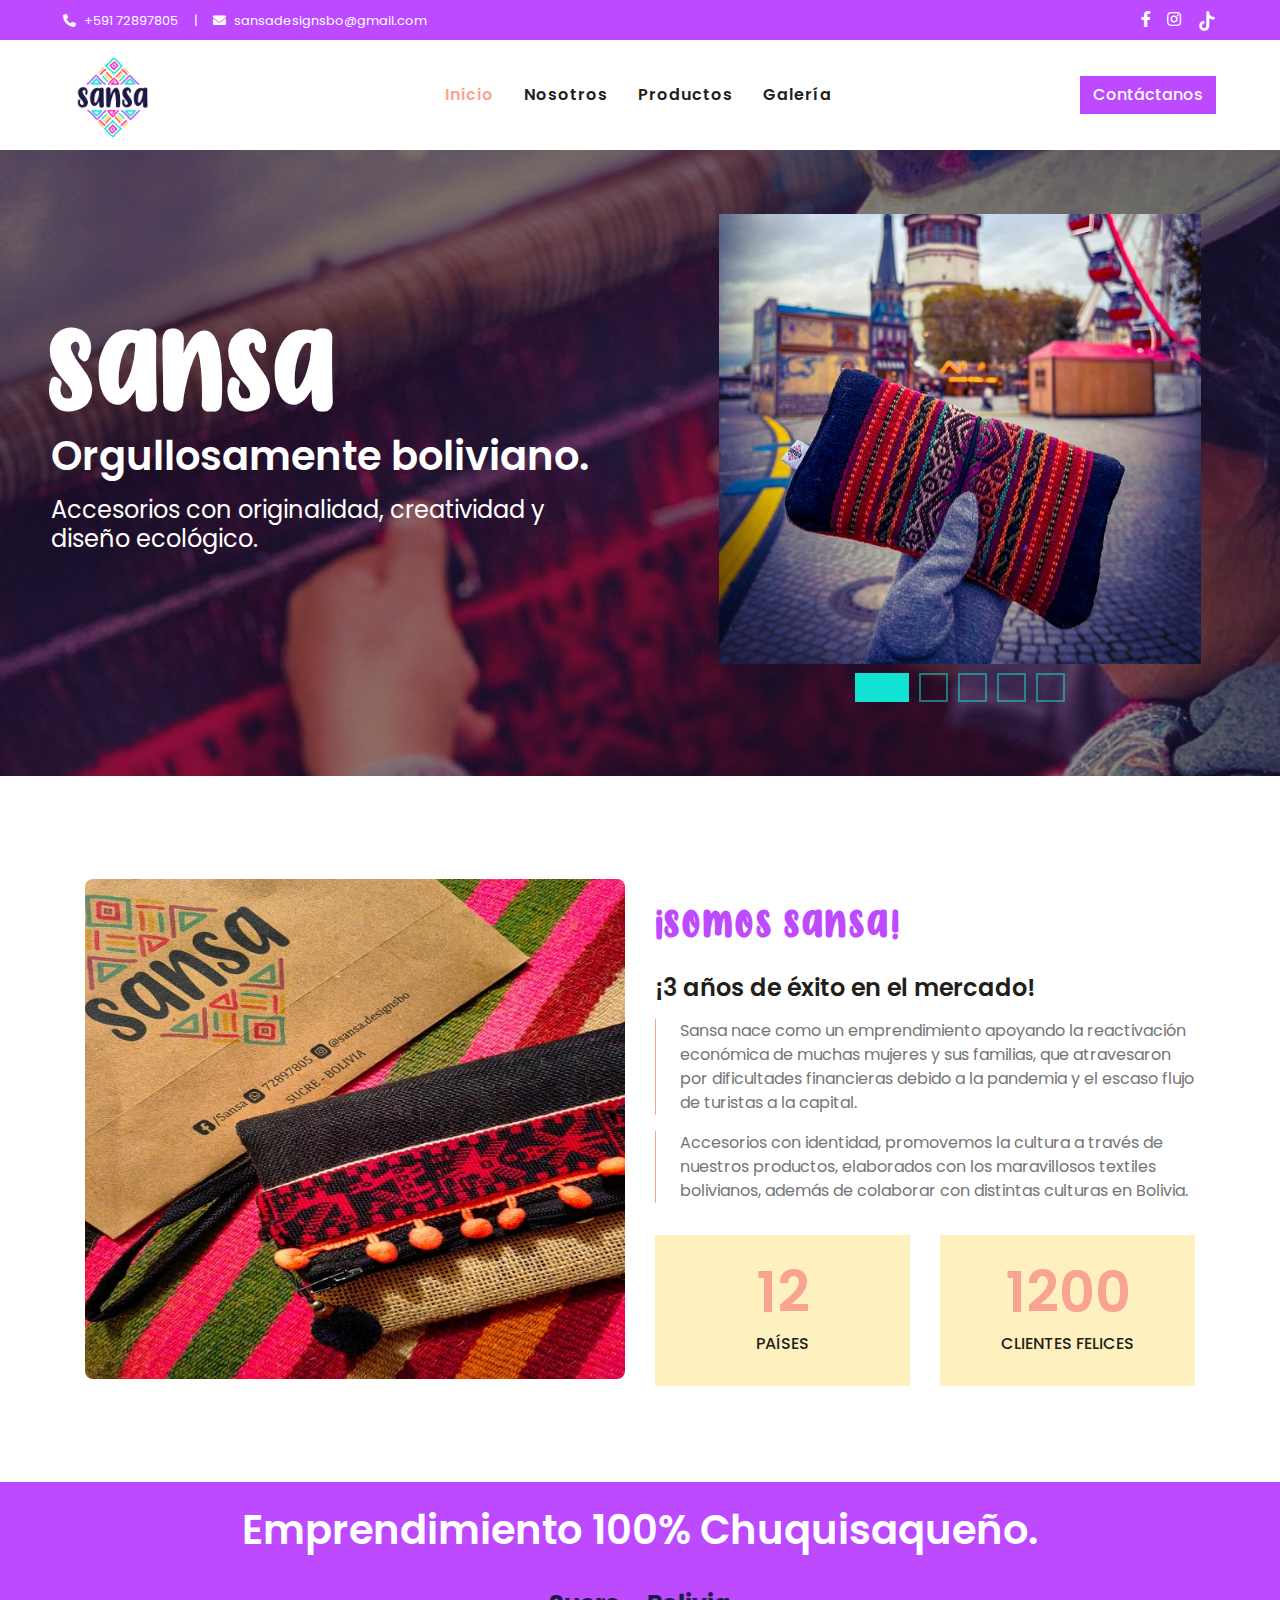
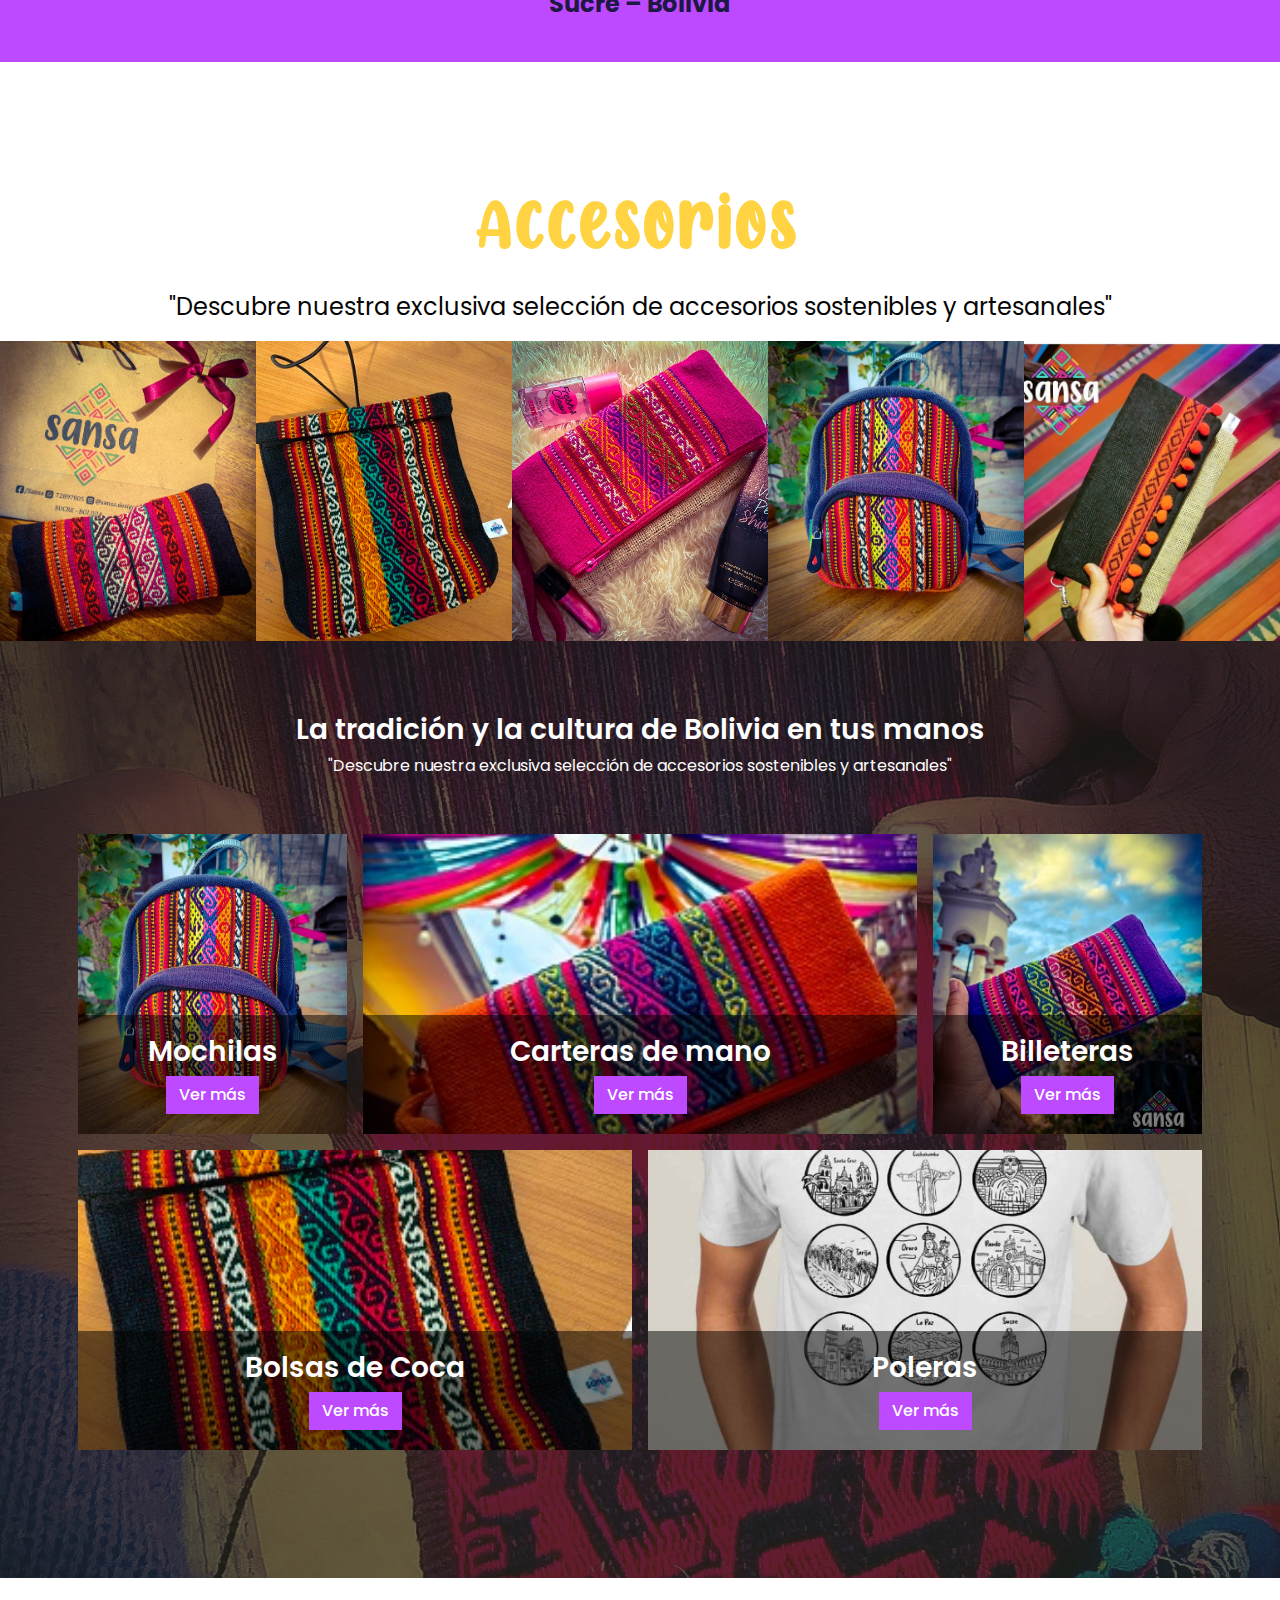
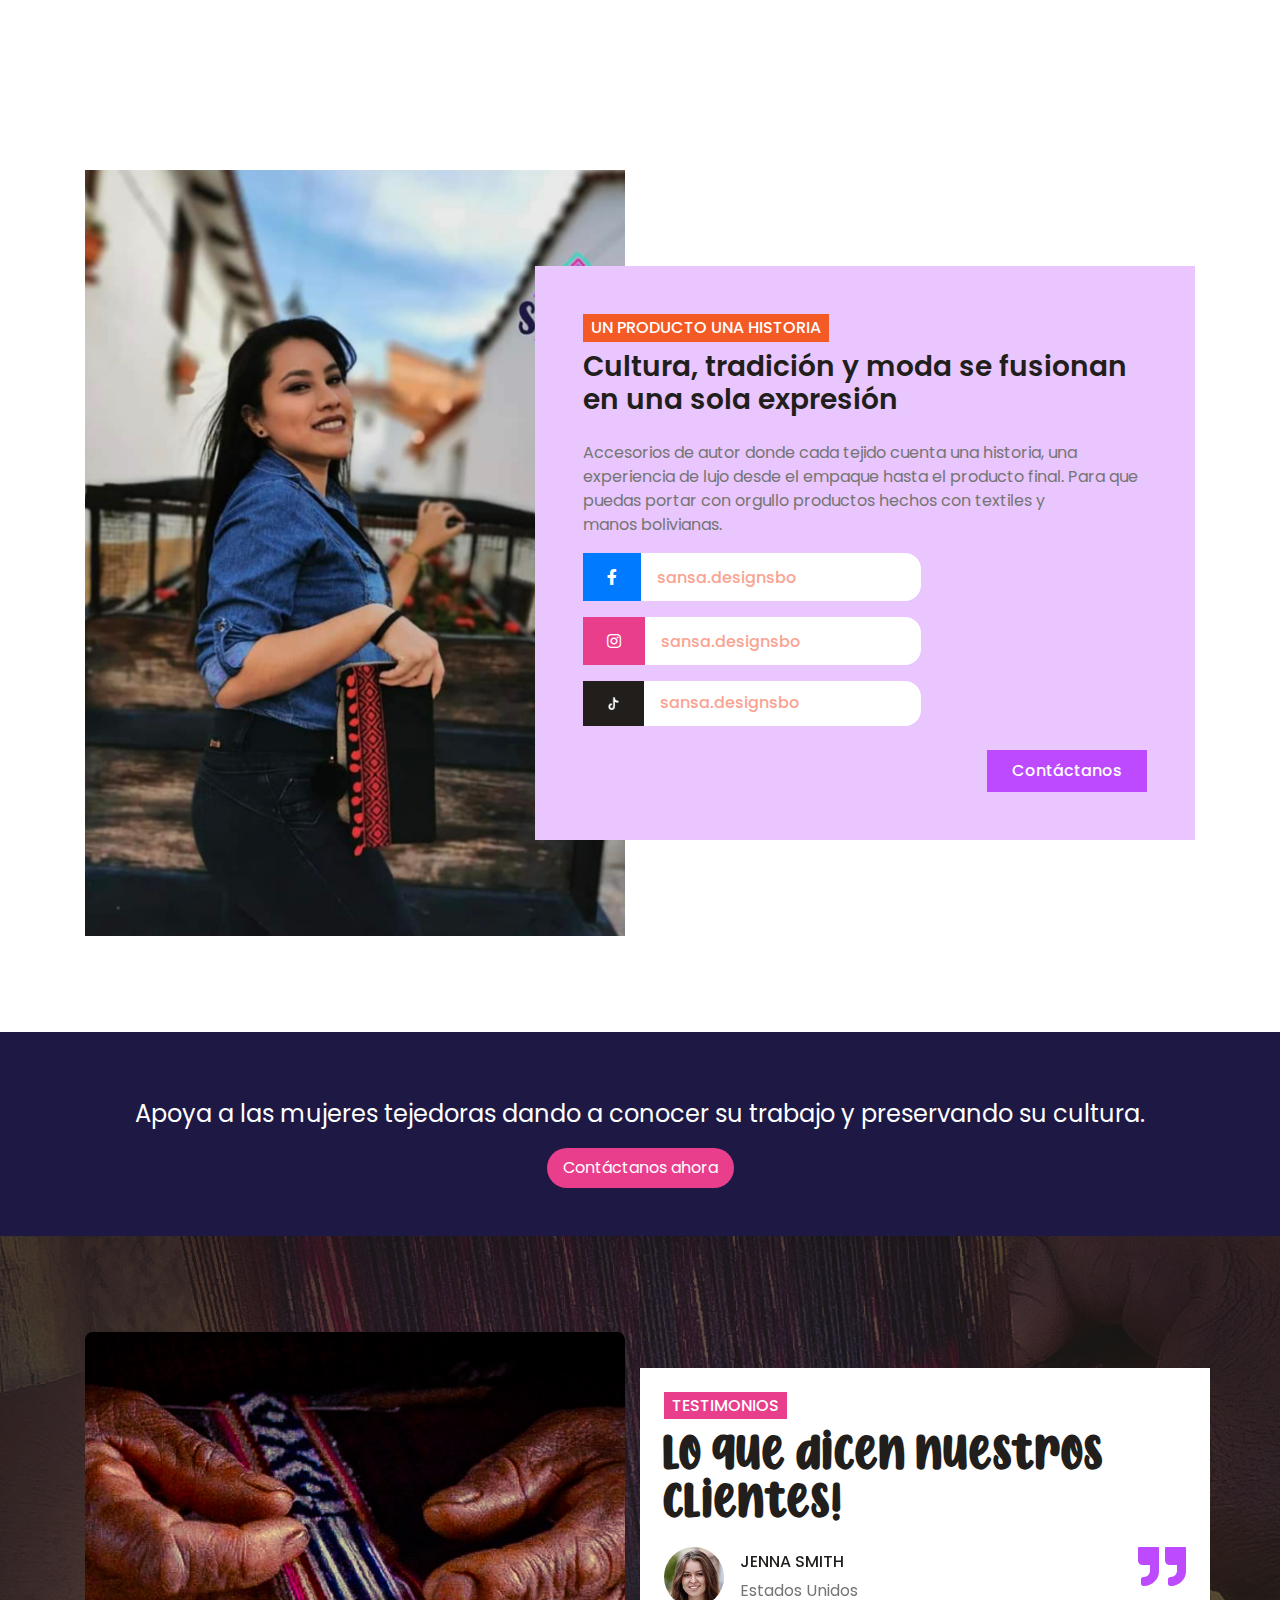
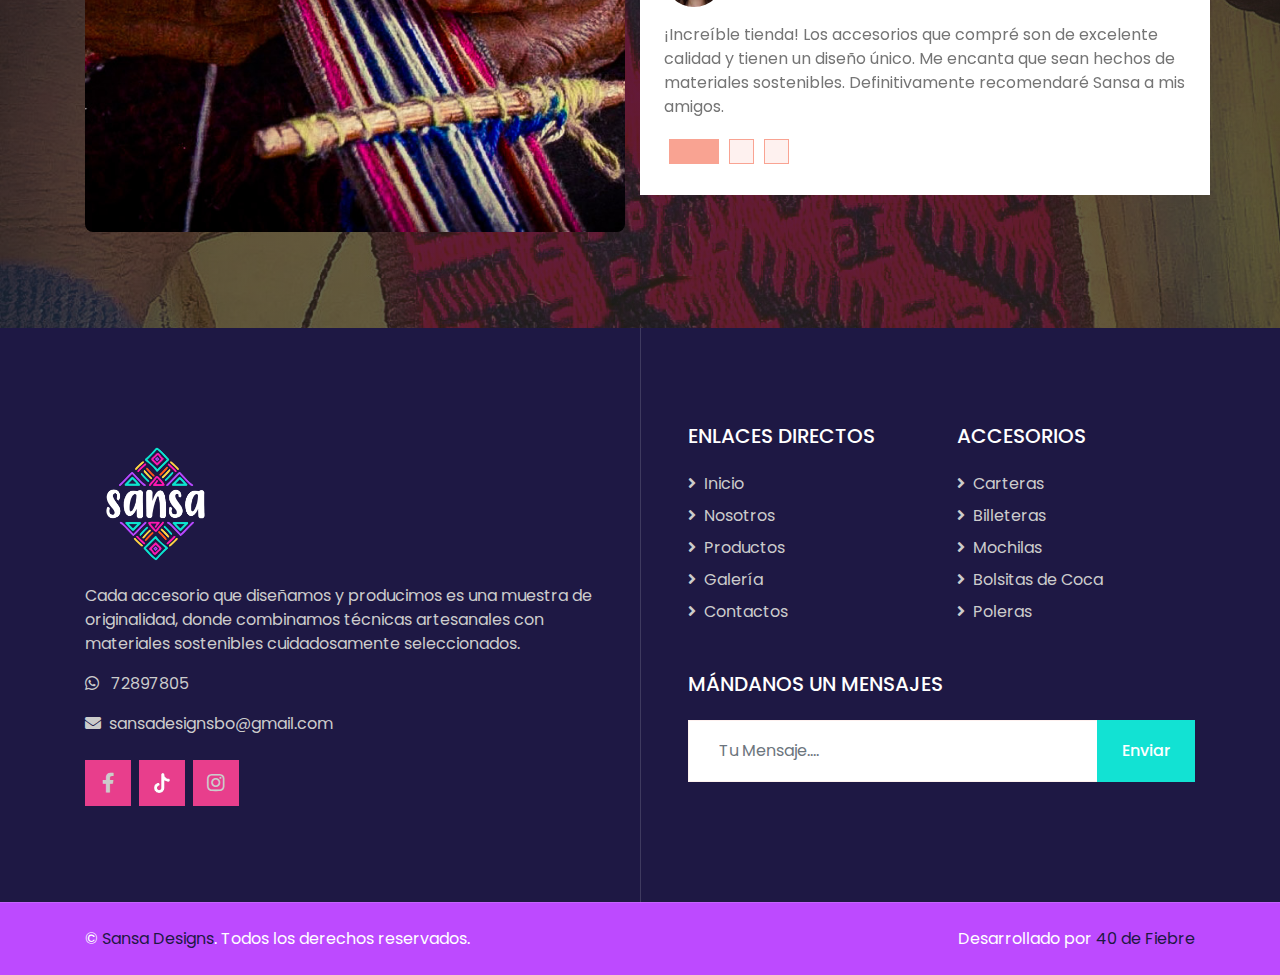
==== commit 02168b02: "20/06/23" ====
--- a/index.html
+++ b/index.html
@@ -412,11 +412,11 @@
                         <div class="col-sm-6 mb-5">
                             <h5 class="text-white text-uppercase mb-4">ENLACES DIRECTOS</h5>
                             <div class="d-flex flex-column justify-content-start">
-                                <a class="text-white-50 mb-2" href="product.html#cartera"><i class="fa fa-angle-right mr-2"></i>Carteras</a>
-                                <a class="text-white-50 mb-2" href="product.html#billetera"><i class="fa fa-angle-right mr-2"></i>Billeteras</a>
-                                <a class="text-white-50 mb-2" href="product.html#mochila"><i class="fa fa-angle-right mr-2"></i>Mochilas</a>
-                                <a class="text-white-50 mb-2" href="product.html#coca"><i class="fa fa-angle-right mr-2"></i>Bolsitas de Coca</a>
-                                <a class="text-white-50" href="product.html#polera"><i class="fa fa-angle-right mr-2"></i>Poleras</a>
+                                <a class="text-white-50 mb-2" href="/index.html"><i class="fa fa-angle-right mr-2"></i>Inicio</a>
+                                <a class="text-white-50 mb-2" href="/about.html"><i class="fa fa-angle-right mr-2"></i>Nosotros</a>
+                                <a class="text-white-50 mb-2" href="/product.html"><i class="fa fa-angle-right mr-2"></i>Productos</a>
+                                <a class="text-white-50 mb-2" href="/gallery.html"><i class="fa fa-angle-right mr-2"></i>Galería</a>
+                                <a class="text-white-50" href="/contact.html"><i class="fa fa-angle-right mr-2"></i>Contactos</a>
                             </div>
                         </div>
                         <div class="col-sm-6 mb-5">
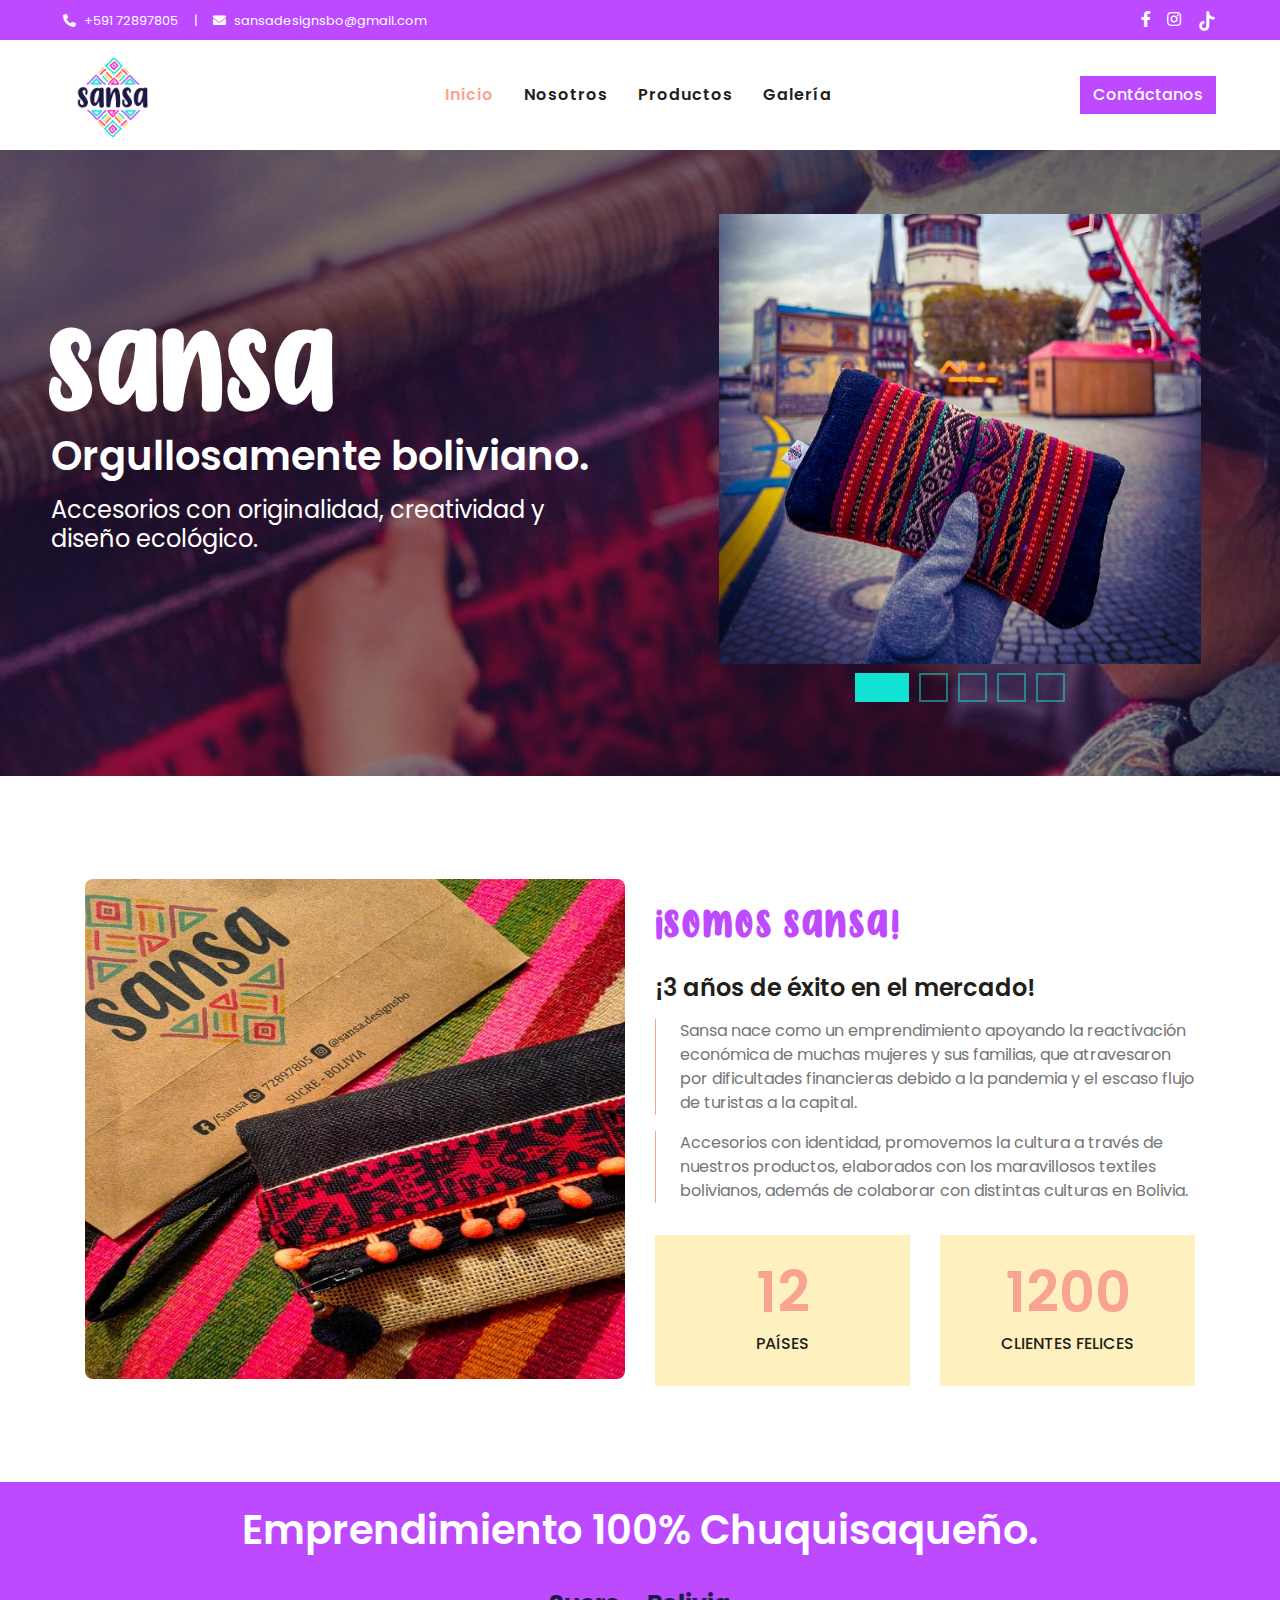
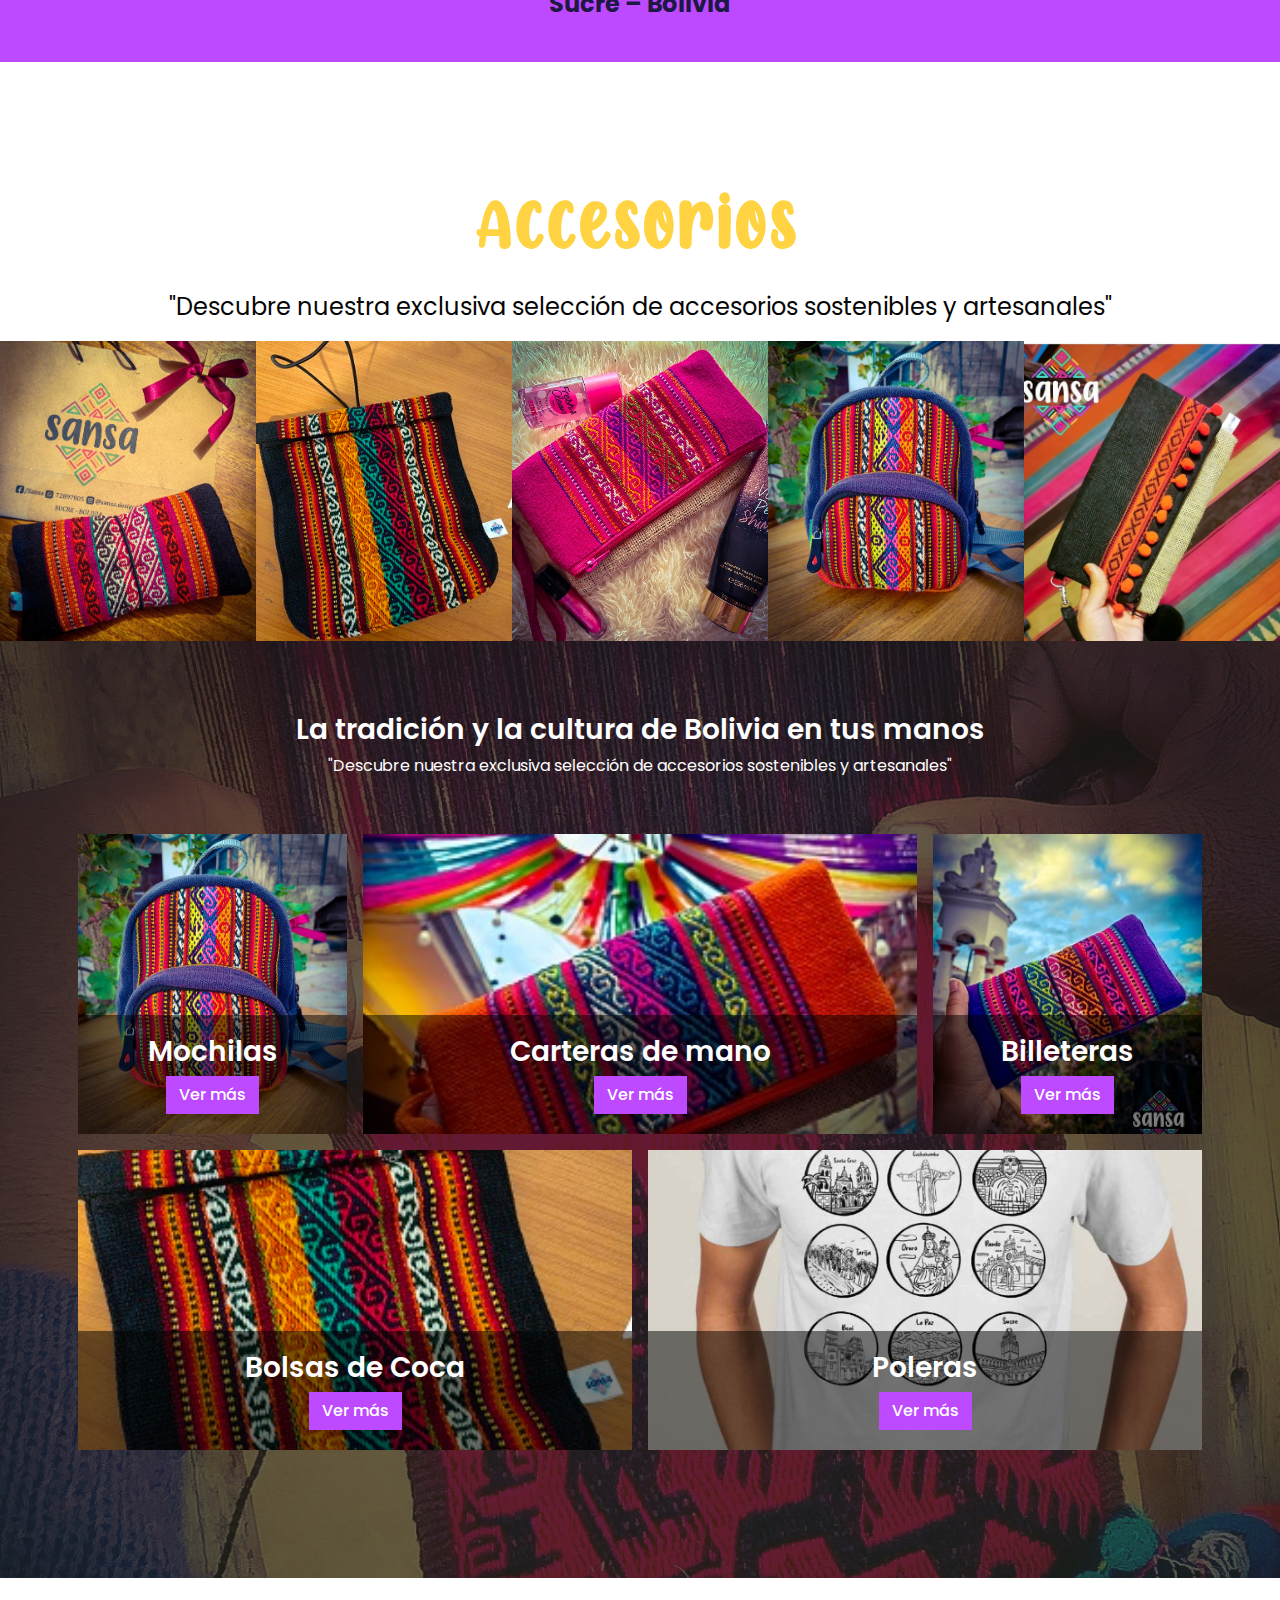
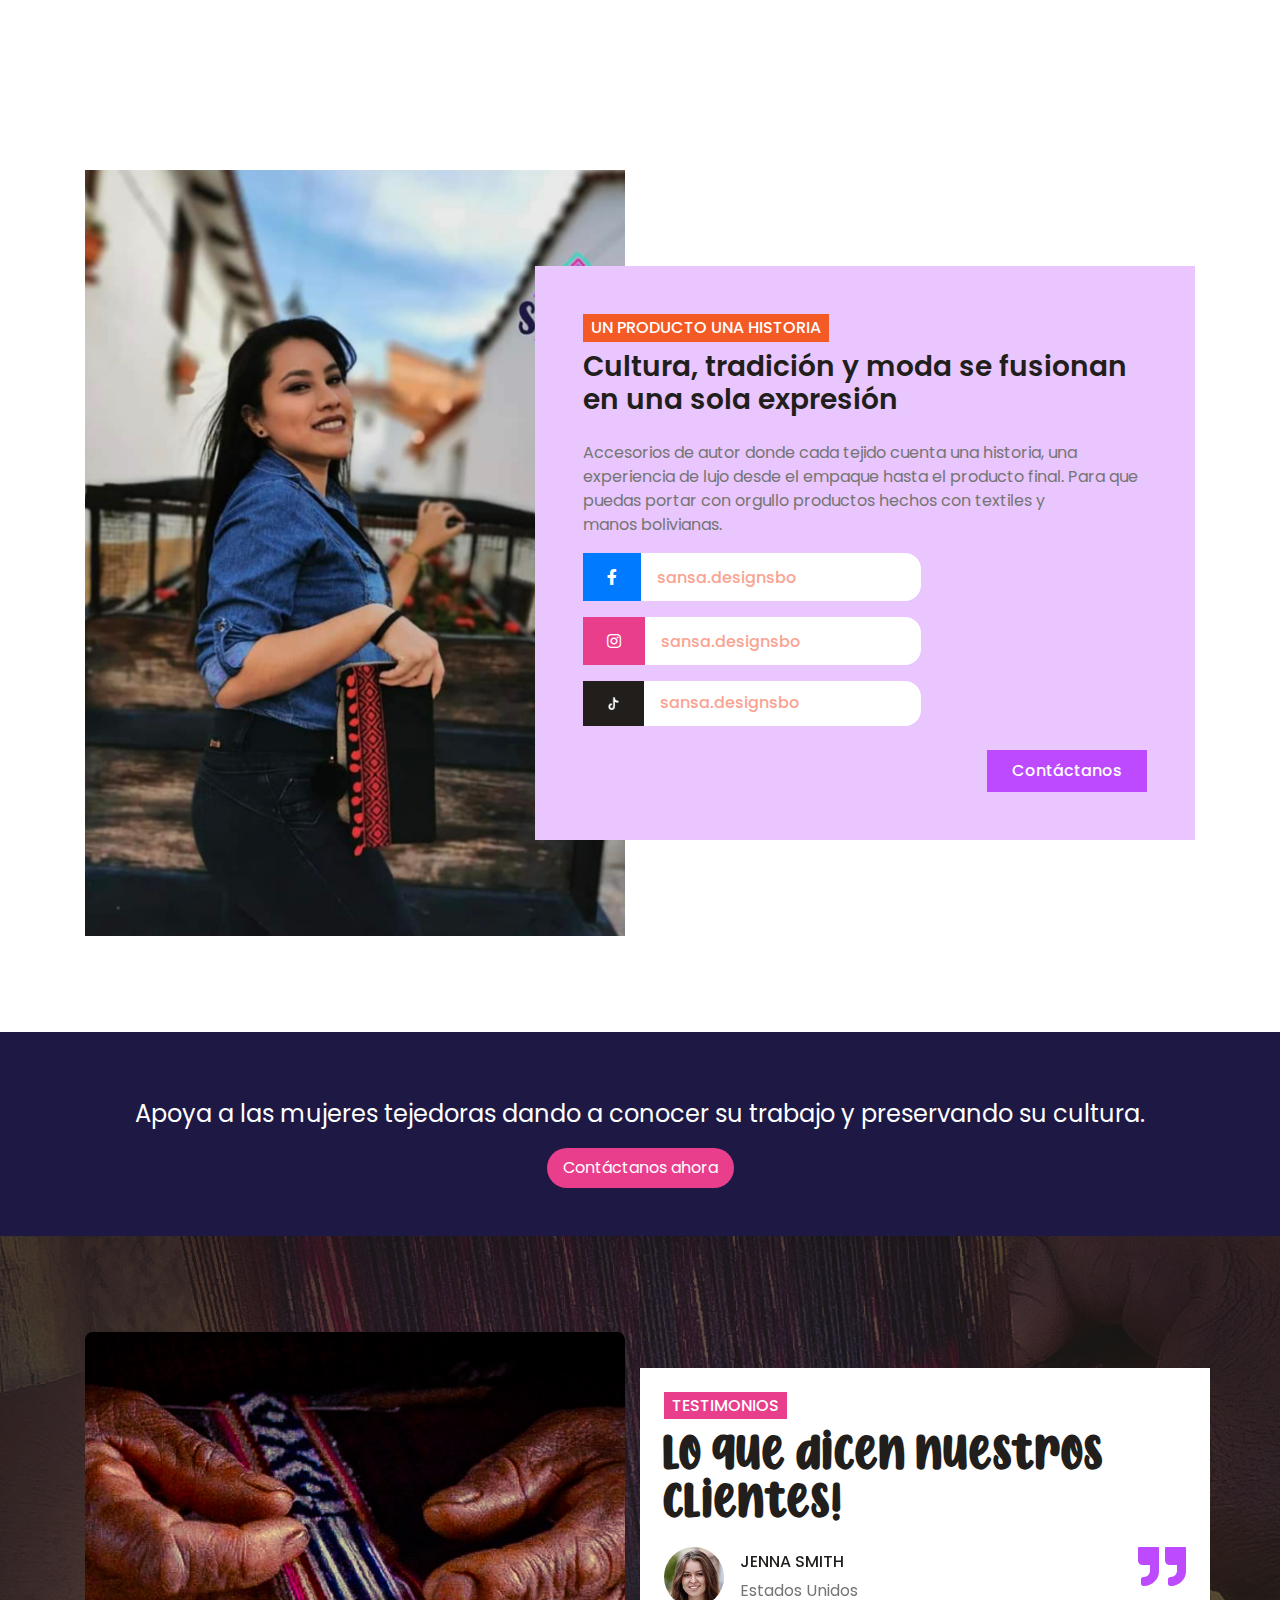
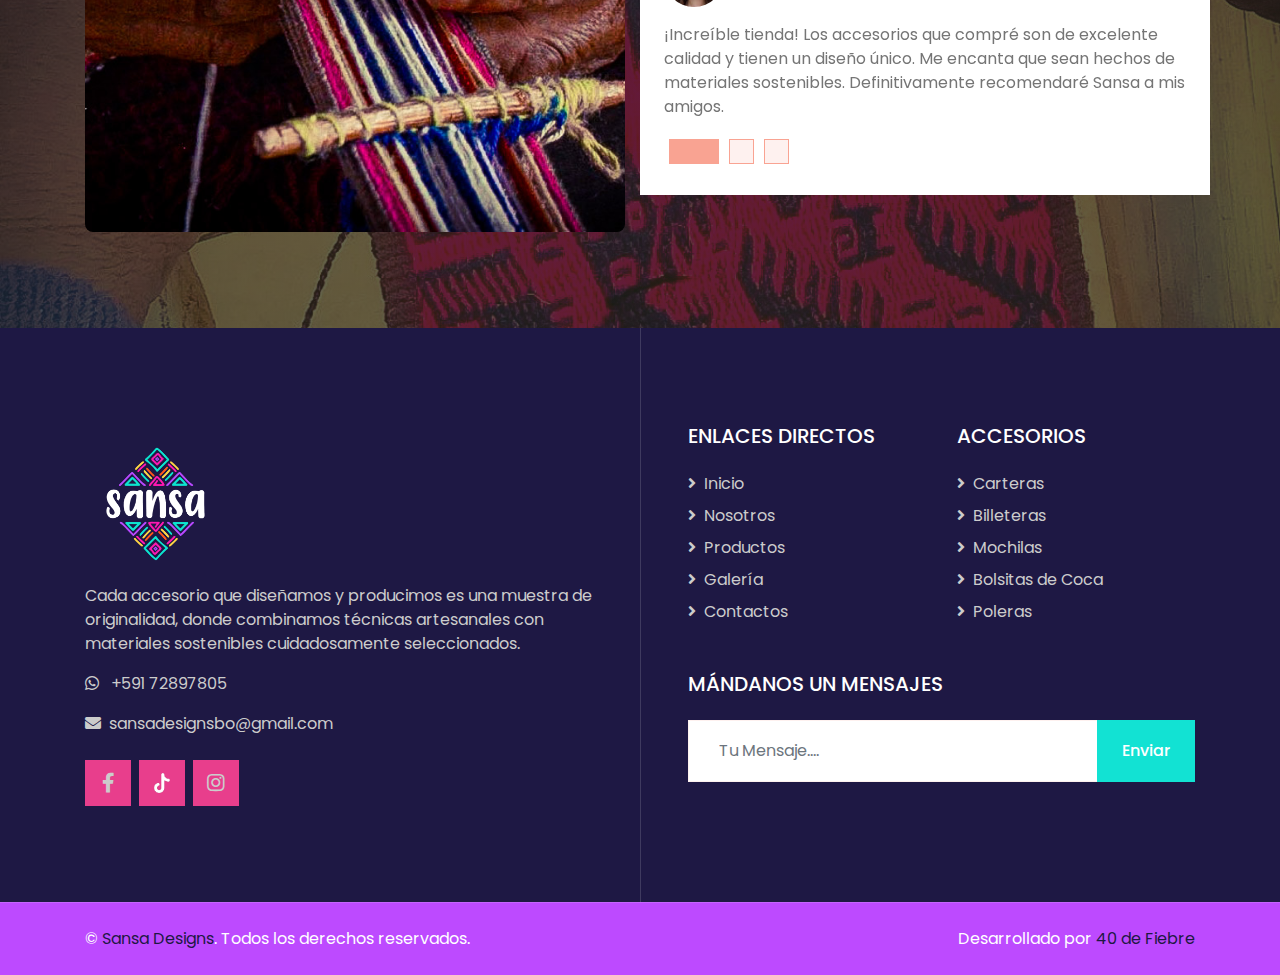
==== commit a54b2f9e: "28/06/23" ====
--- a/index.html
+++ b/index.html
@@ -397,7 +397,7 @@
                     </a>
                     <p>Cada accesorio que diseñamos y producimos es una muestra de originalidad, donde combinamos técnicas artesanales con materiales sostenibles cuidadosamente seleccionados.</p>
                     <p><i class="fab fa-whatsapp mr-2"></i>
-                        72897805</p>
+                        +591 72897805</p>
                     <p><i class="fa fa-envelope mr-2"></i>sansadesignsbo@gmail.com</p>
                     <div class="d-flex justify-content-start mt-4">
                         <a class="btn btn-lg bg-pink btn-lg-square mr-2" href="https://www.facebook.com/sansa.designsbo"><i class="fab fa-facebook-f text-white"></i></a>
@@ -422,11 +422,11 @@
                         <div class="col-sm-6 mb-5">
                             <h5 class="text-white text-uppercase mb-4">Accesorios</h5>
                             <div class="d-flex flex-column justify-content-start">
-                                <a class="text-white-50 mb-2" href="#"><i class="fa fa-angle-right mr-2"></i>Carteras</a>
-                                <a class="text-white-50 mb-2" href="#"><i class="fa fa-angle-right mr-2"></i>Billeteras</a>
-                                <a class="text-white-50 mb-2" href="#"><i class="fa fa-angle-right mr-2"></i>Mochilas</a>
-                                <a class="text-white-50 mb-2" href="#"><i class="fa fa-angle-right mr-2"></i>Bolsitas de Coca</a>
-                                <a class="text-white-50" href="#"><i class="fa fa-angle-right mr-2"></i>Poleras</a>
+                                <a class="text-white-50 mb-2" href="product.html#cartera"><i class="fa fa-angle-right mr-2"></i>Carteras</a>
+                                <a class="text-white-50 mb-2" href="product.html#billetera"><i class="fa fa-angle-right mr-2"></i>Billeteras</a>
+                                <a class="text-white-50 mb-2" href="product.html#mochila"><i class="fa fa-angle-right mr-2"></i>Mochilas</a>
+                                <a class="text-white-50 mb-2" href="product.html#coca"><i class="fa fa-angle-right mr-2"></i>Bolsitas de Coca</a>
+                                <a class="text-white-50" href="product.html#polera"><i class="fa fa-angle-right mr-2"></i>Poleras</a>
                             </div>
                         </div>
                         <div class="col-sm-12 mb-5">
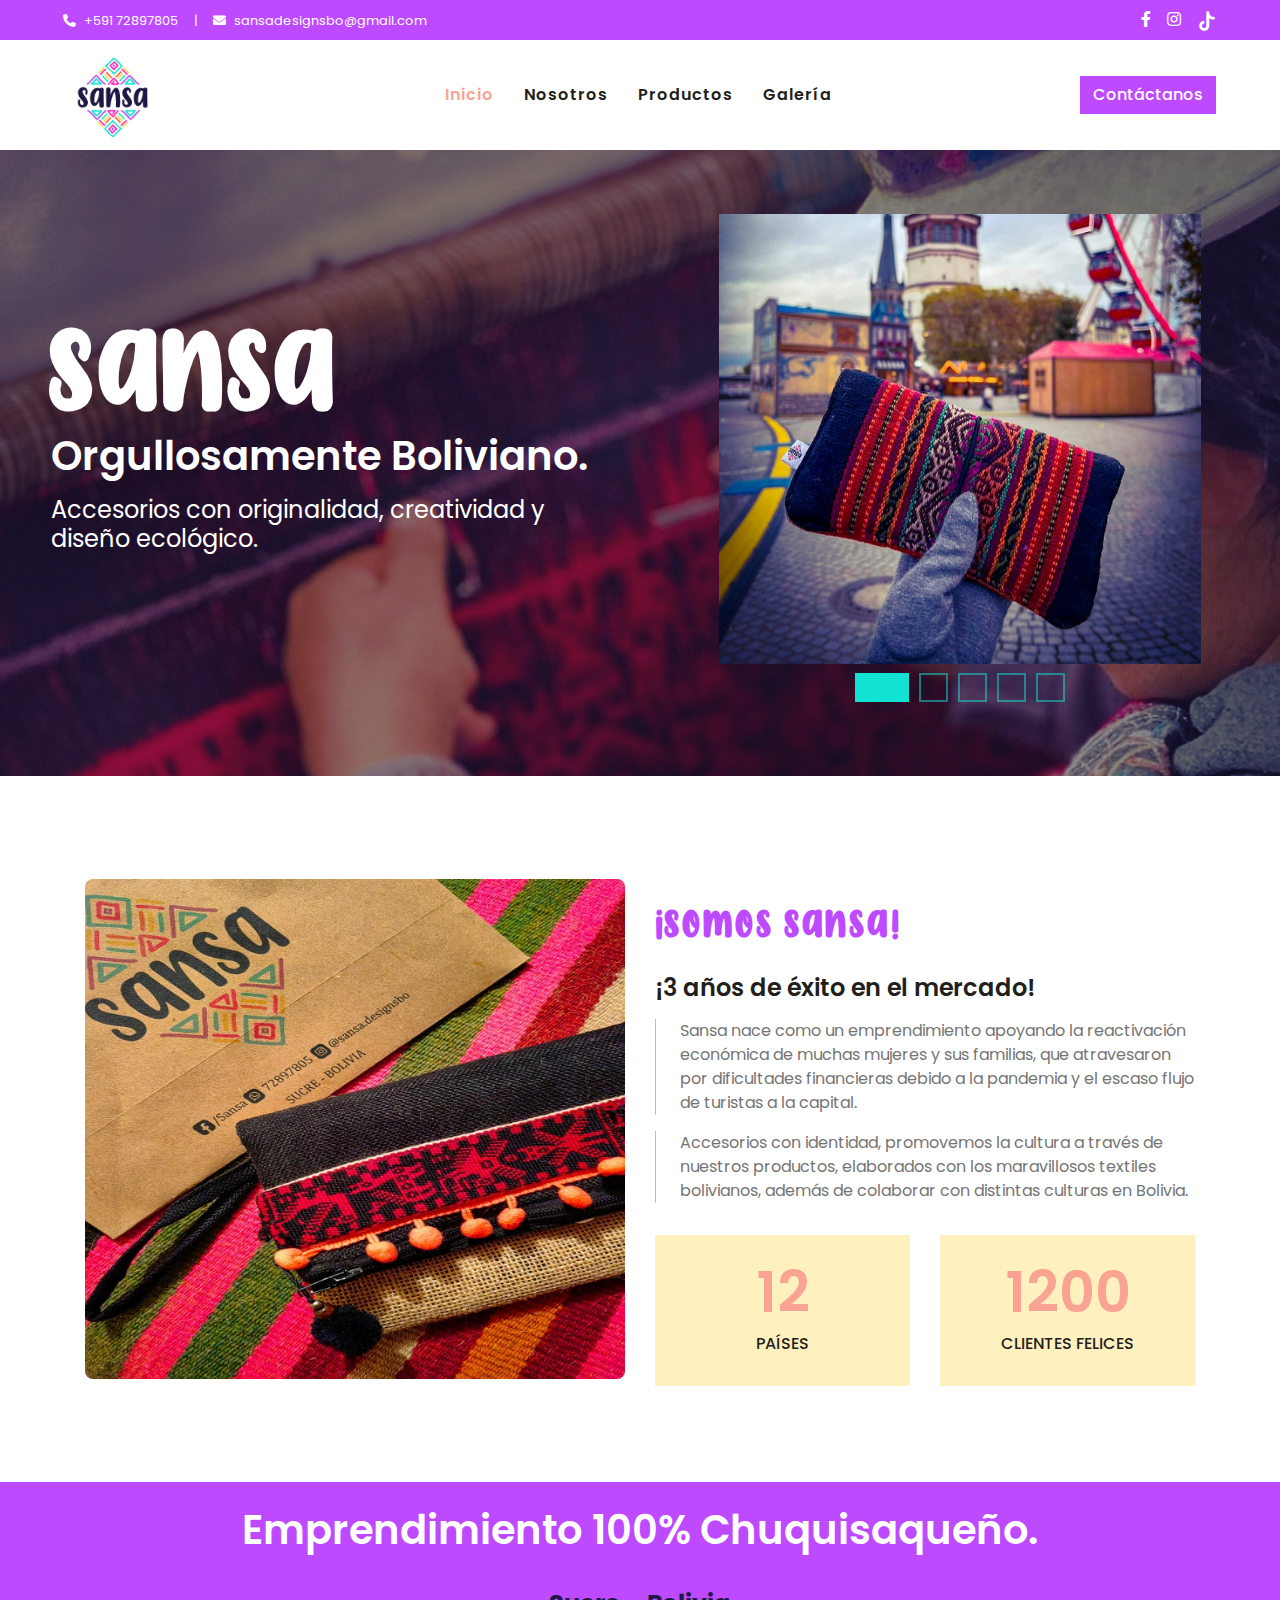
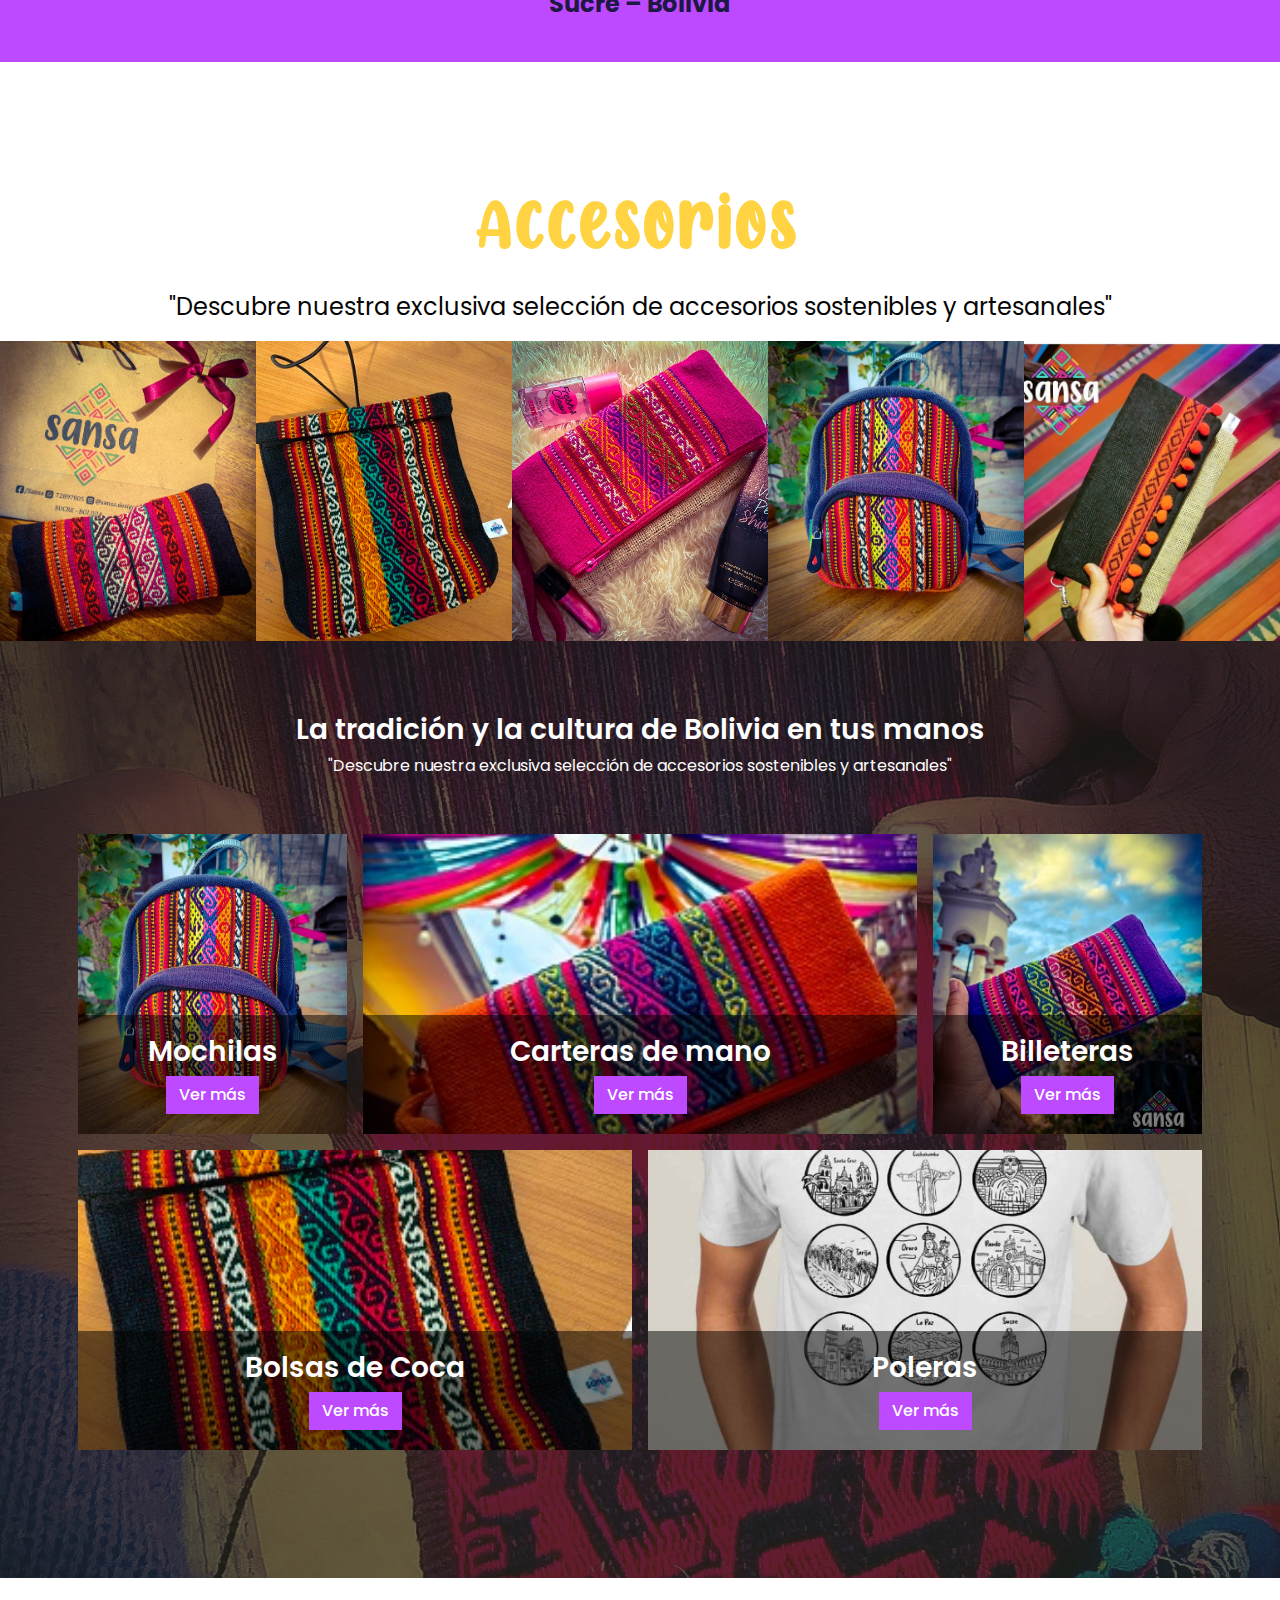
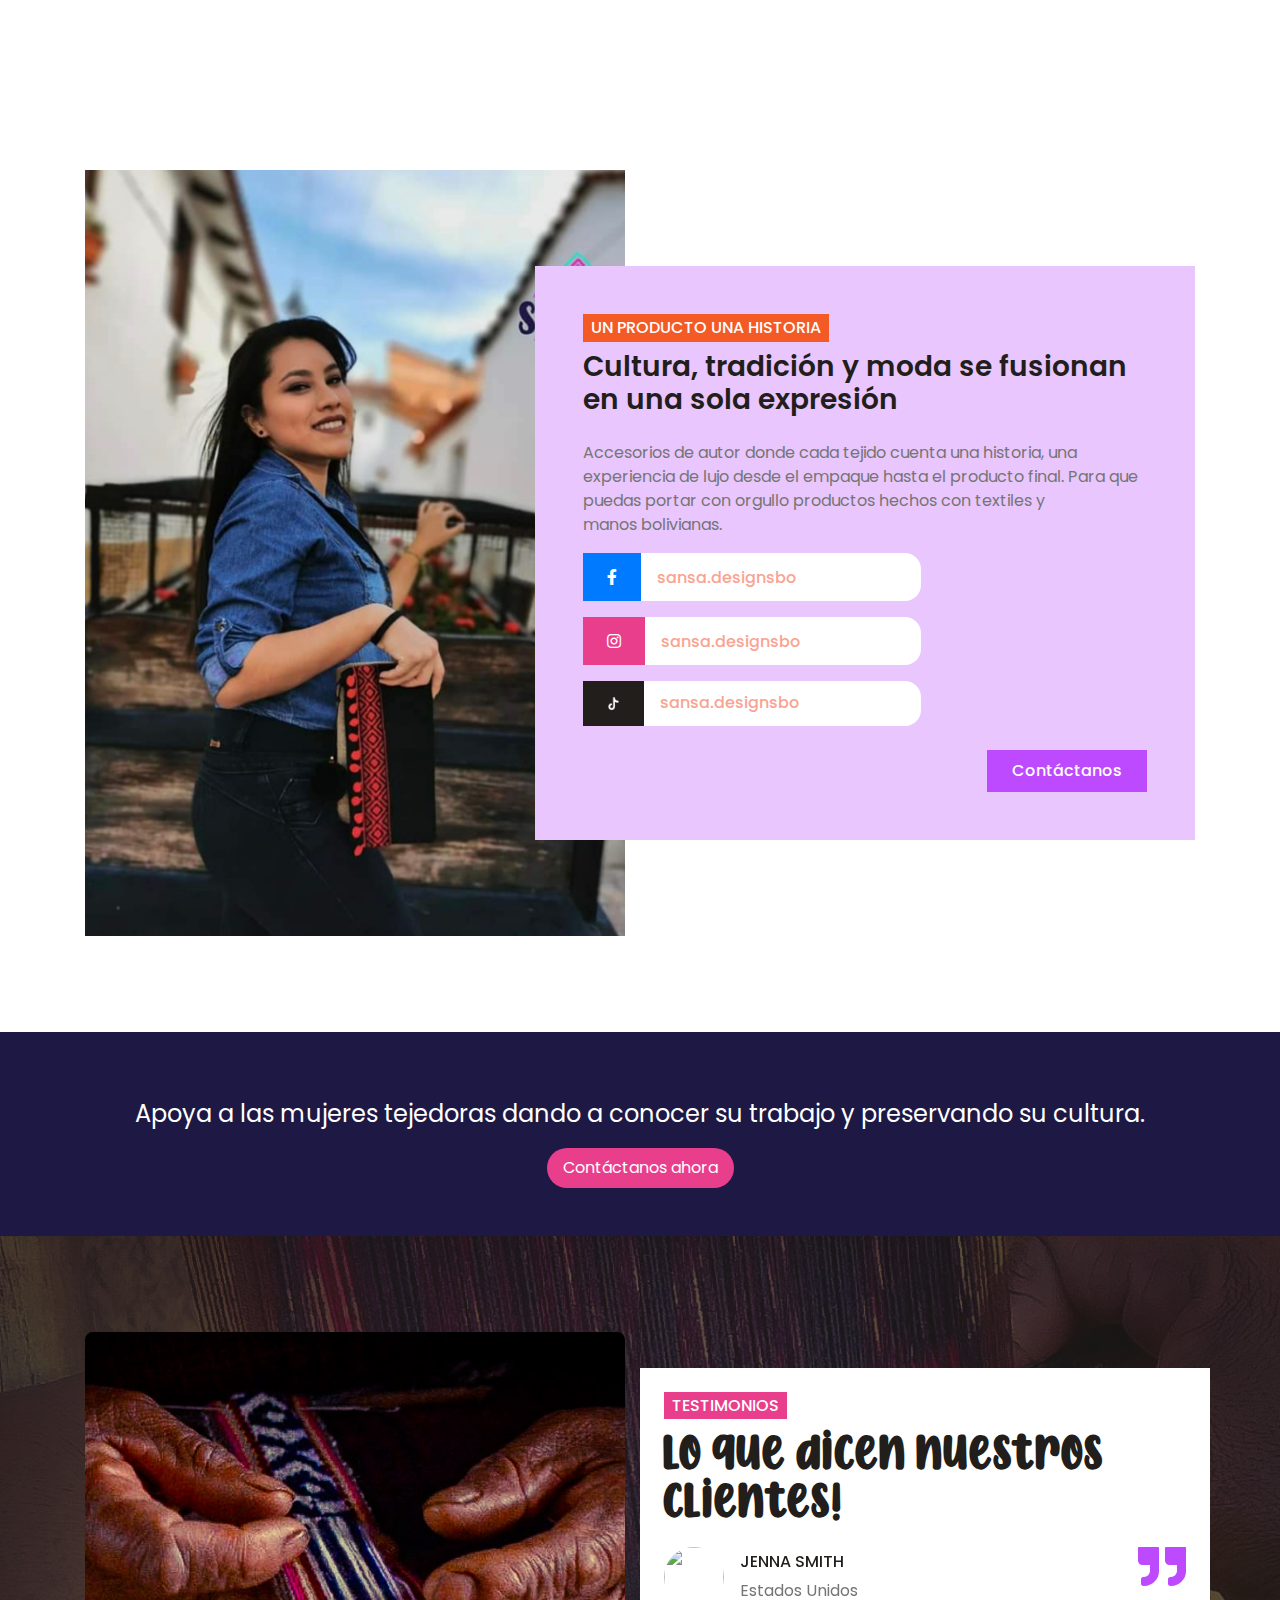
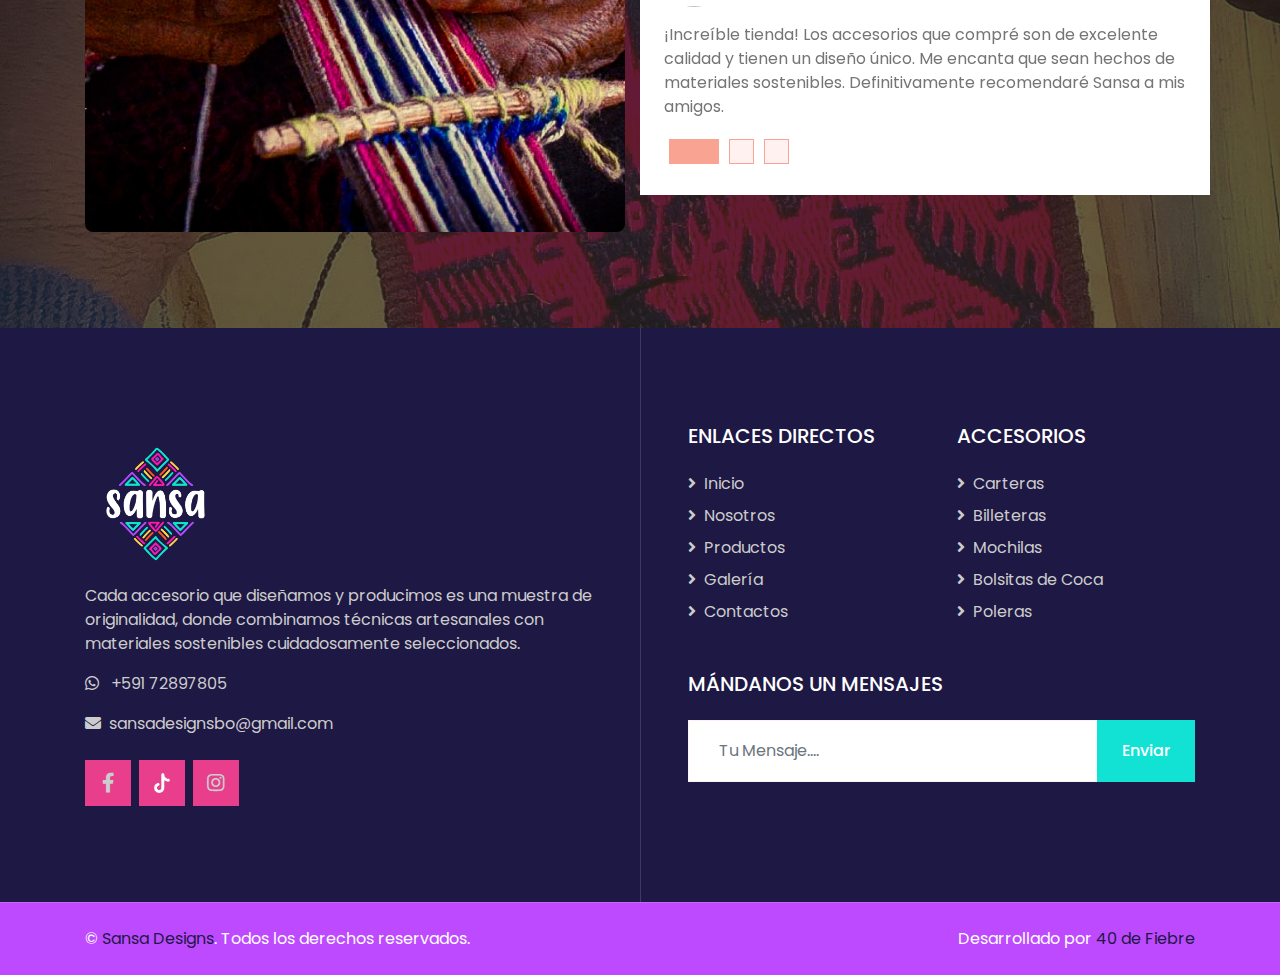
==== commit cf96c3ea: "5-07-2023 prueba" ====
--- a/index.html
+++ b/index.html
@@ -96,7 +96,7 @@
         <div class="row flex-md-row flex-sm-column">
             <div class="col-md-6 col-sm-12 banner-description">
                 <h1>Sansa</h1>
-                <h3>Orgullosamente boliviano.</h3>
+                <h3>Orgullosamente Boliviano.</h3>
                 <p>
                     Accesorios con originalidad, creatividad y diseño ecológico.
                 </p>
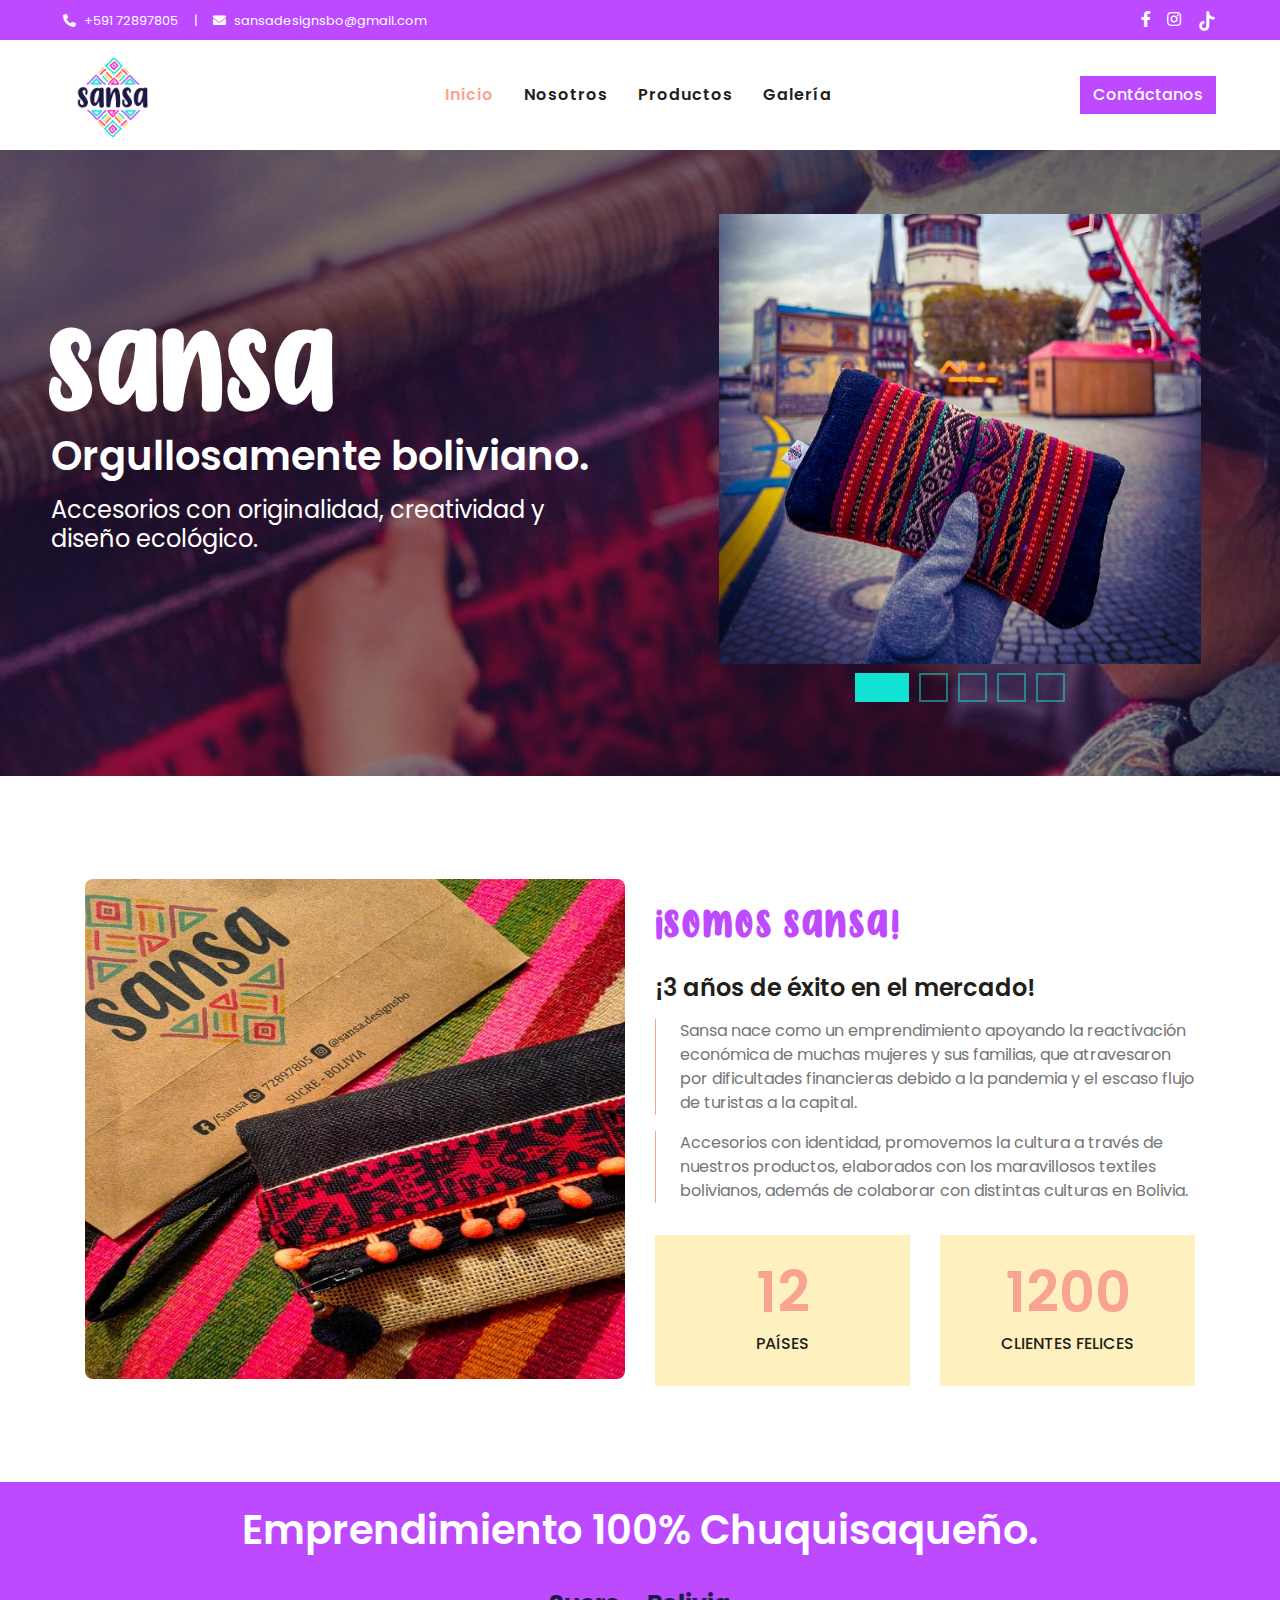
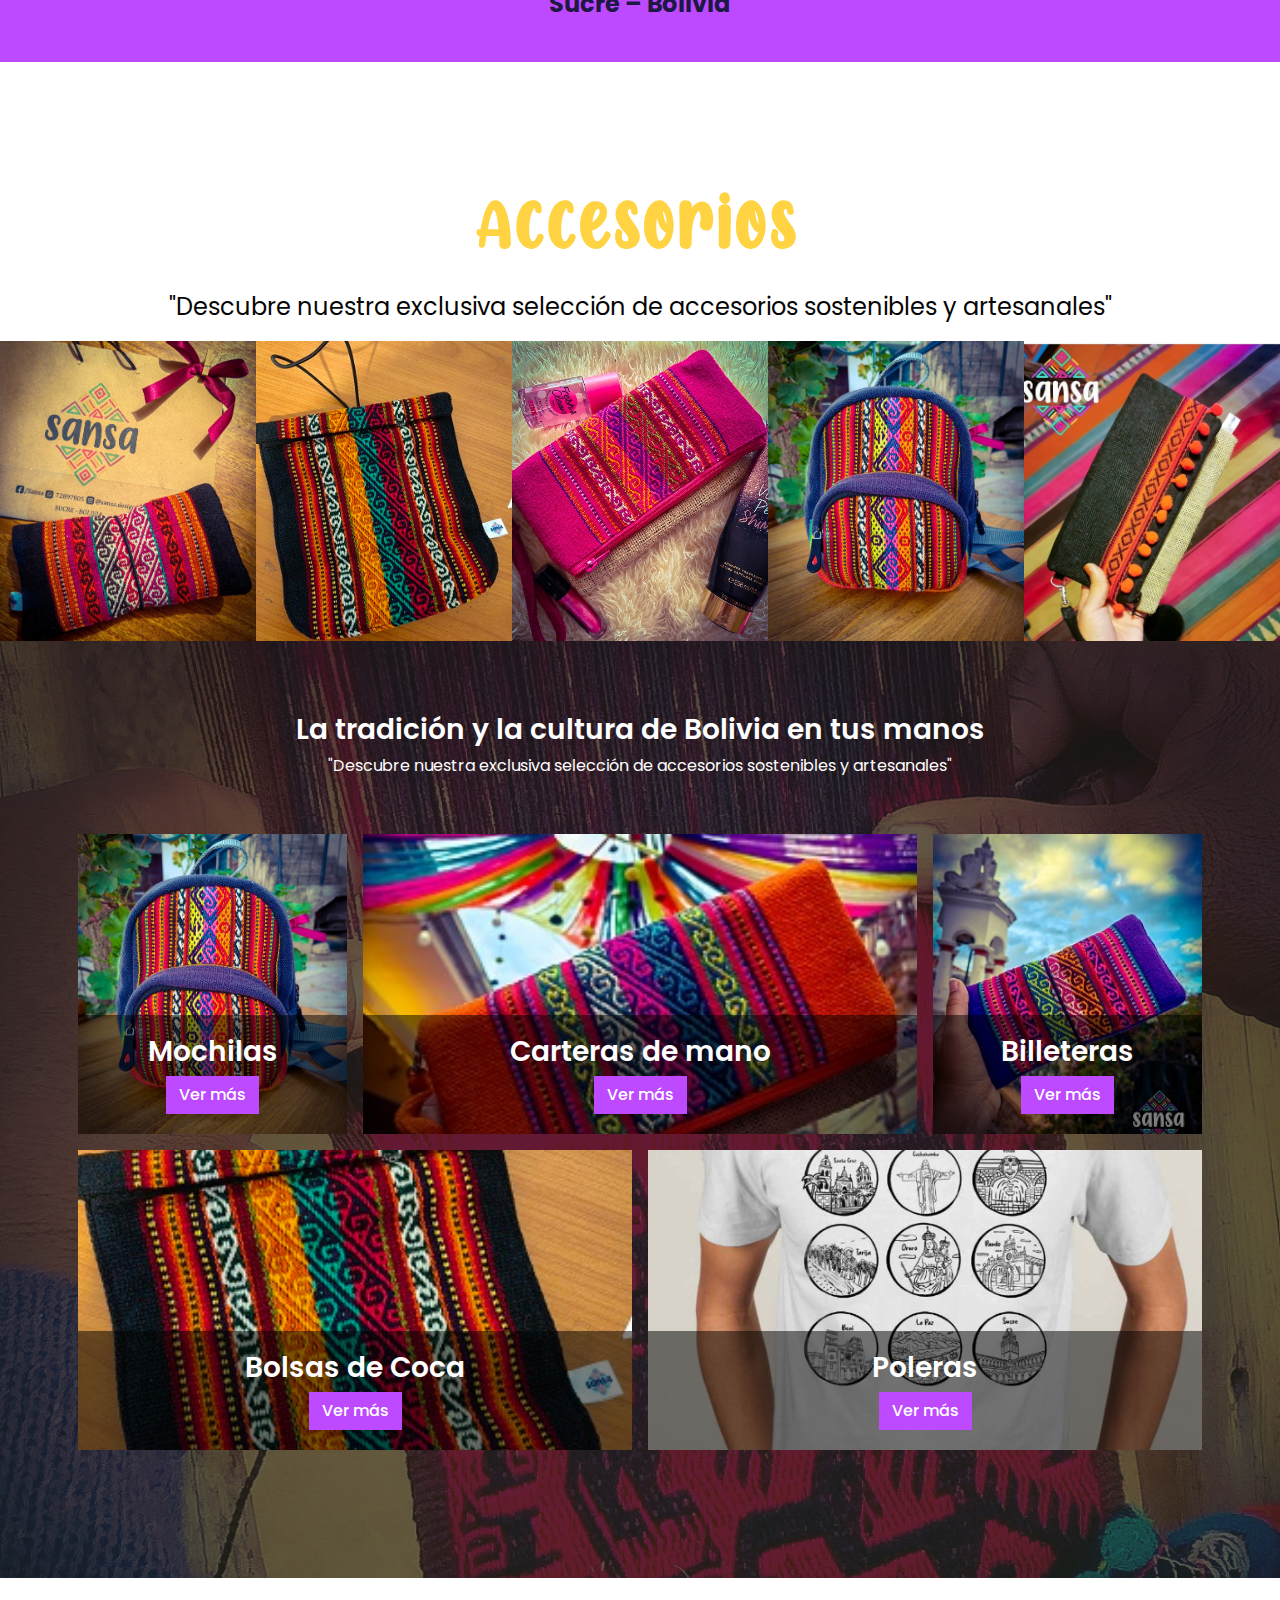
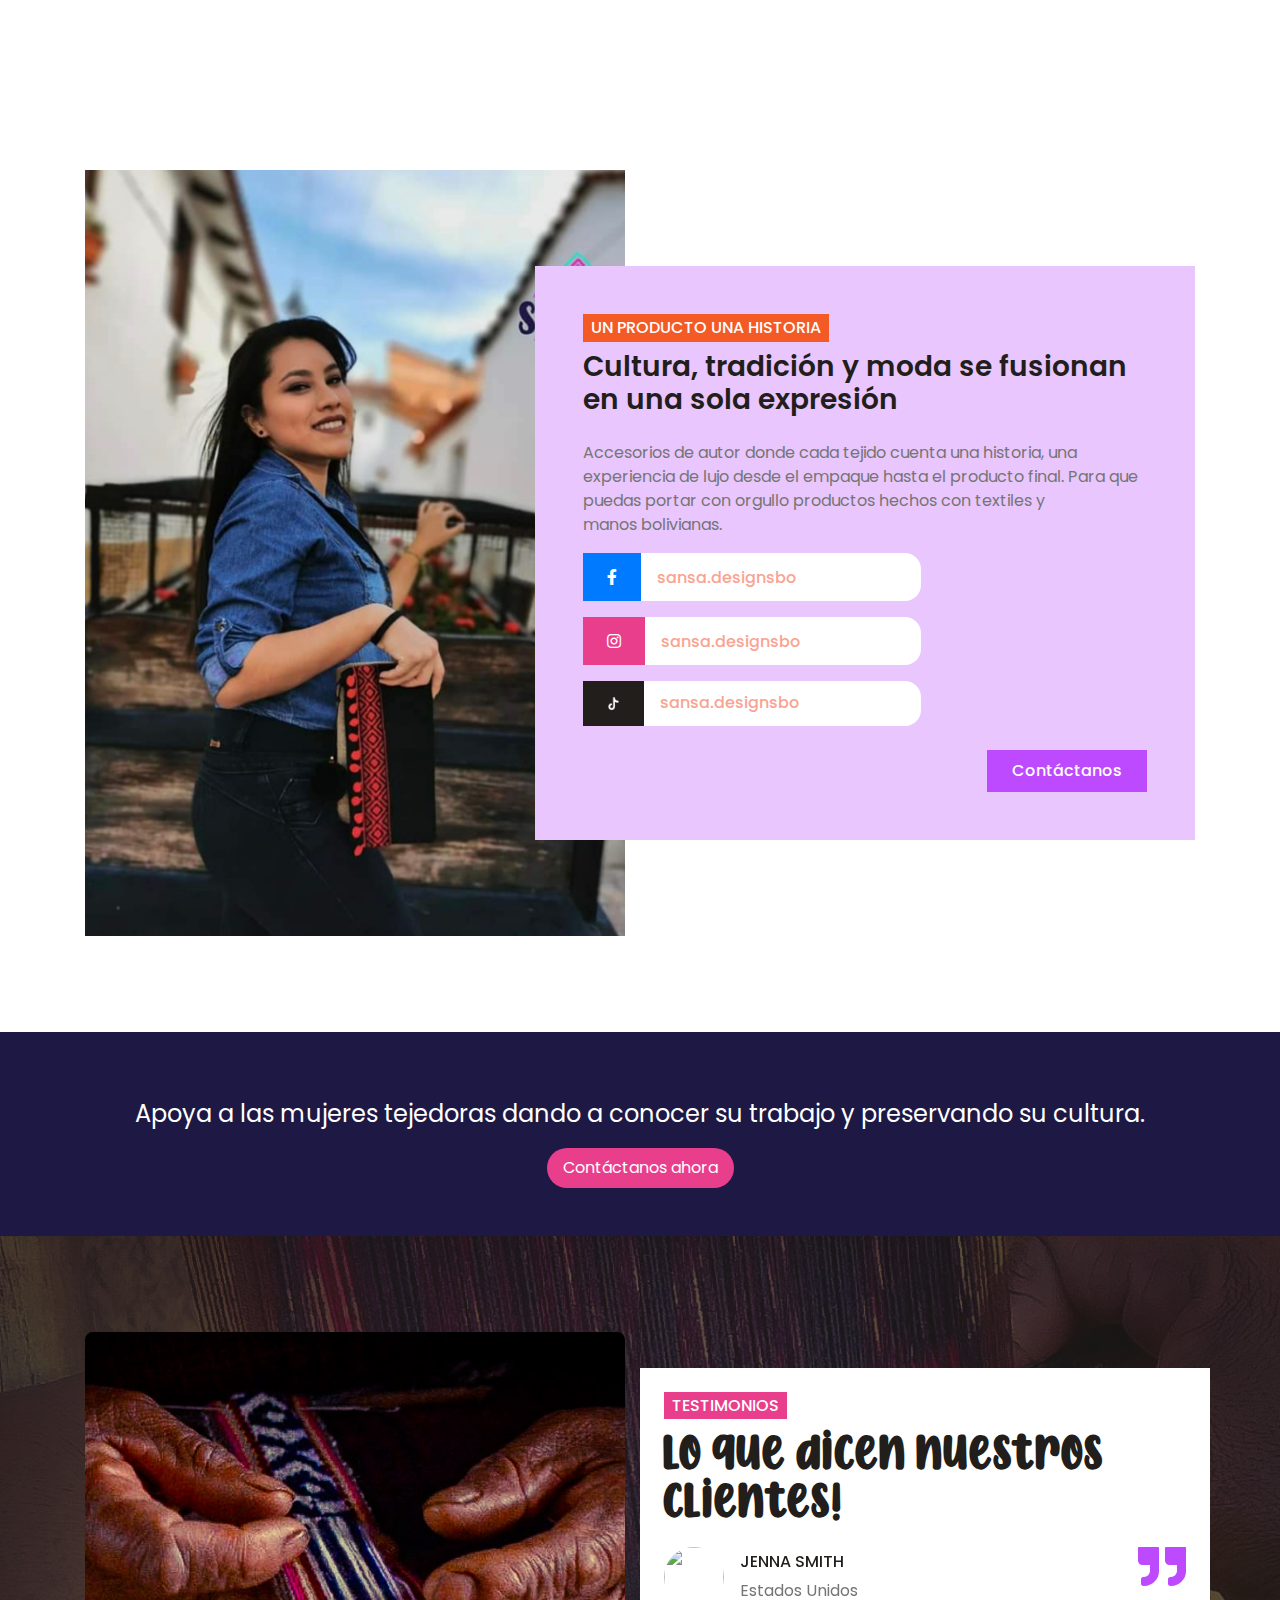
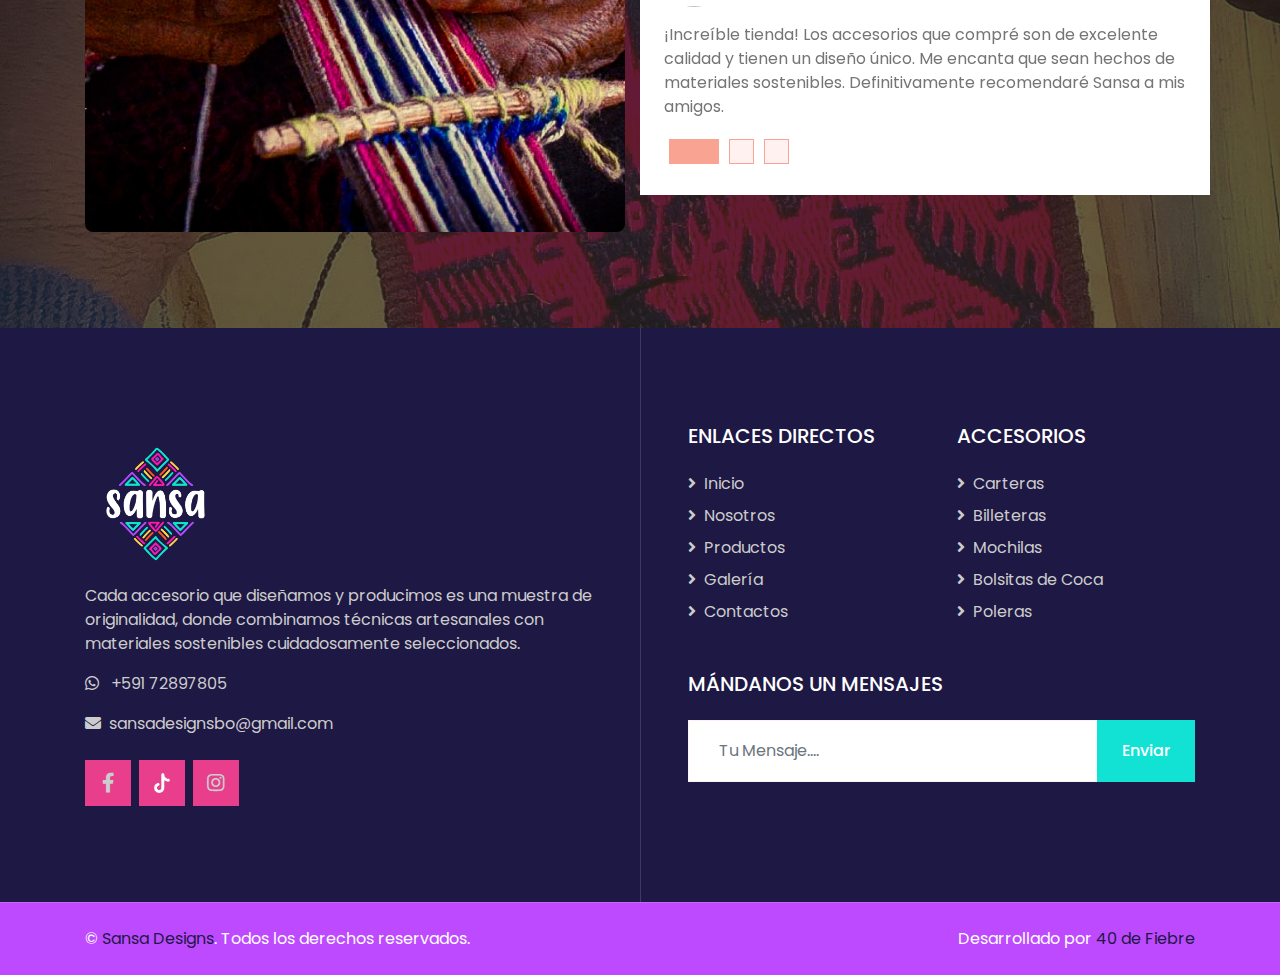
==== commit 61059474: "correciones prueba" ====
--- a/index.html
+++ b/index.html
@@ -96,7 +96,7 @@
         <div class="row flex-md-row flex-sm-column">
             <div class="col-md-6 col-sm-12 banner-description">
                 <h1>Sansa</h1>
-                <h3>Orgullosamente Boliviano.</h3>
+                <h3>Orgullosamente boliviano.</h3>
                 <p>
                     Accesorios con originalidad, creatividad y diseño ecológico.
                 </p>
